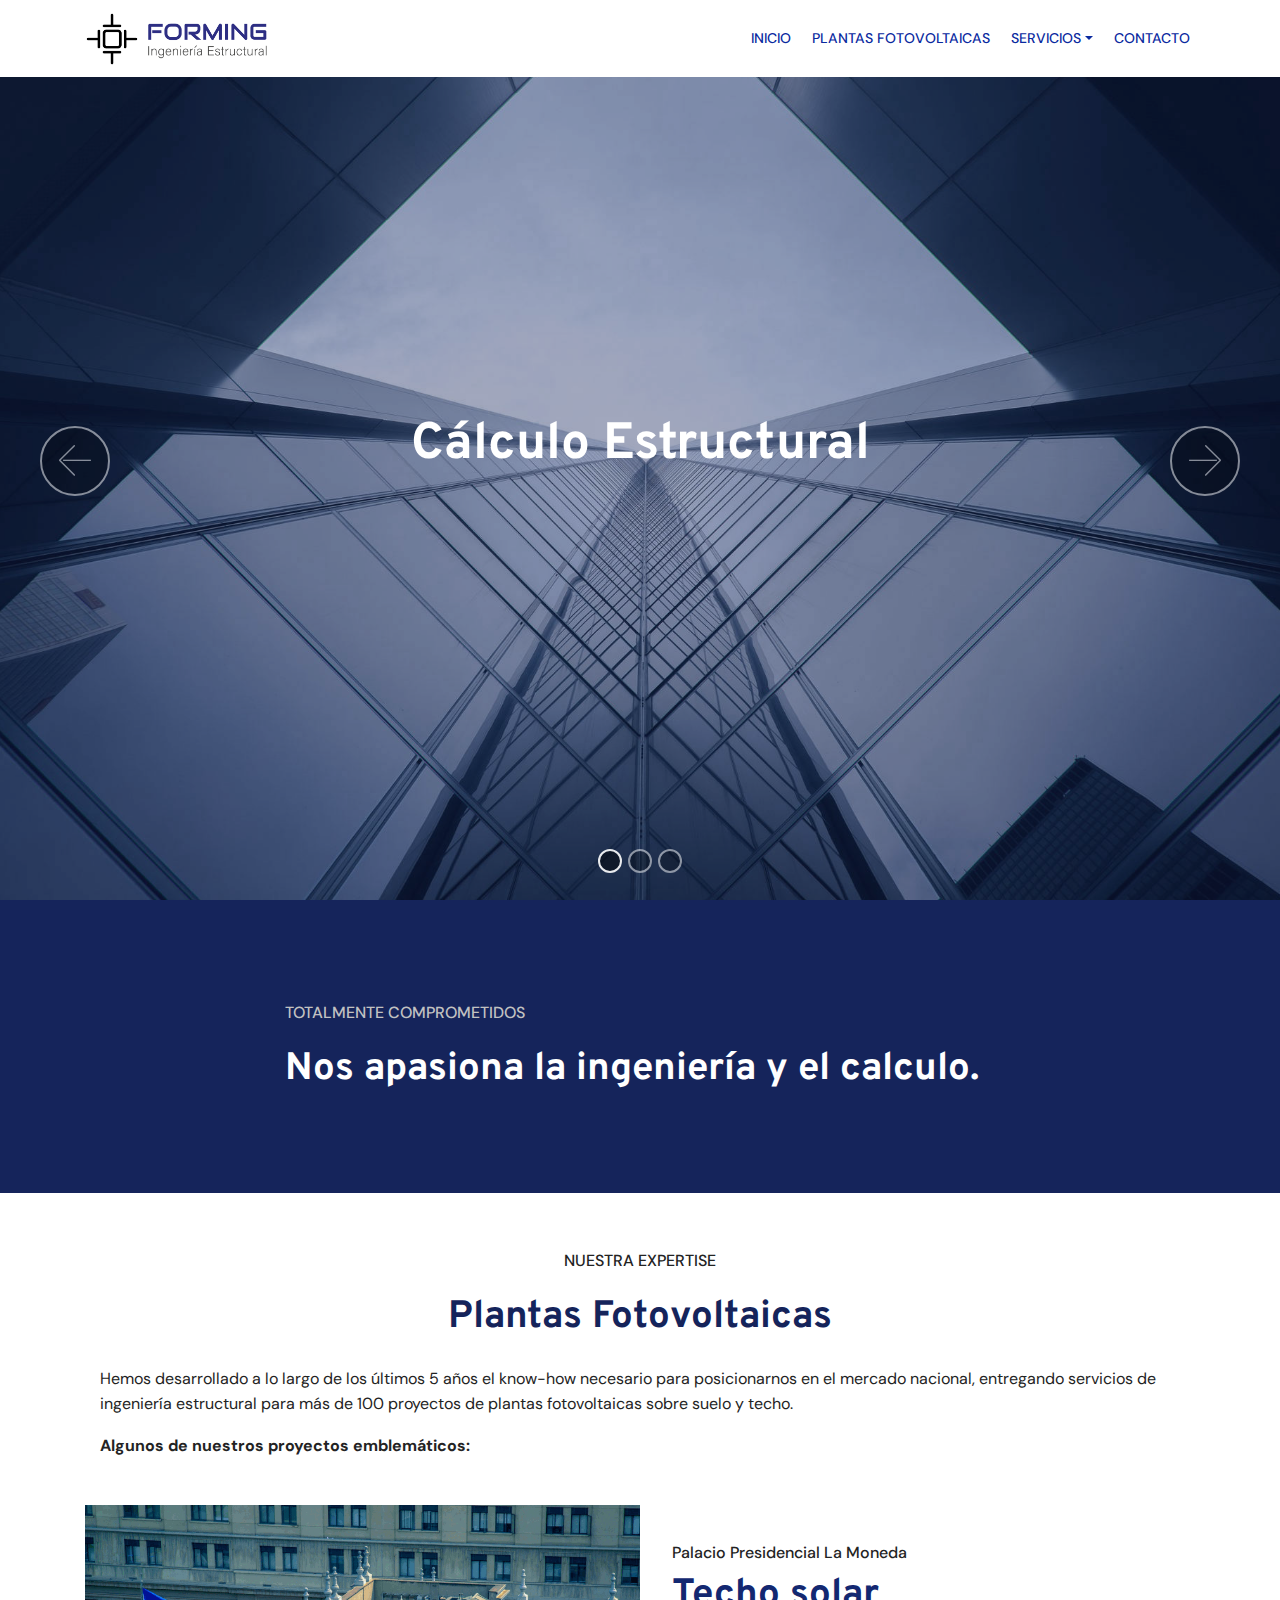
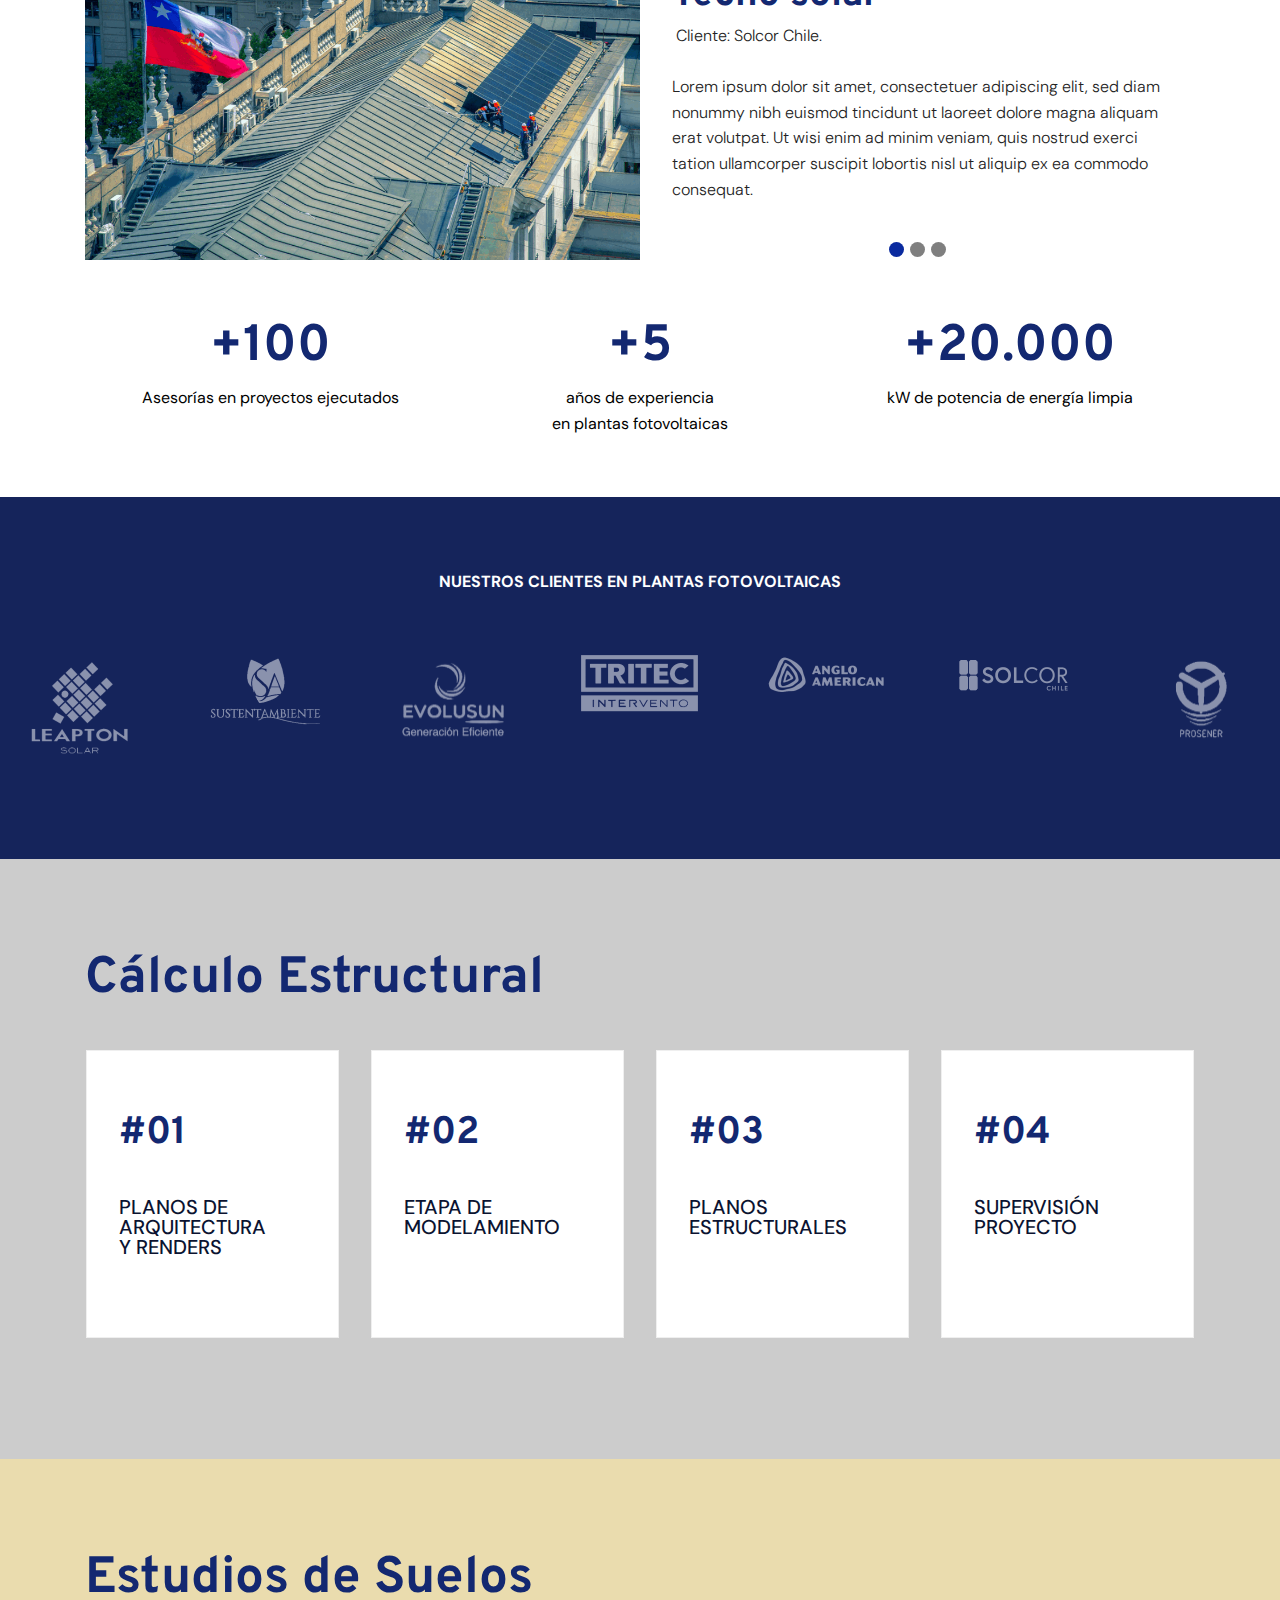
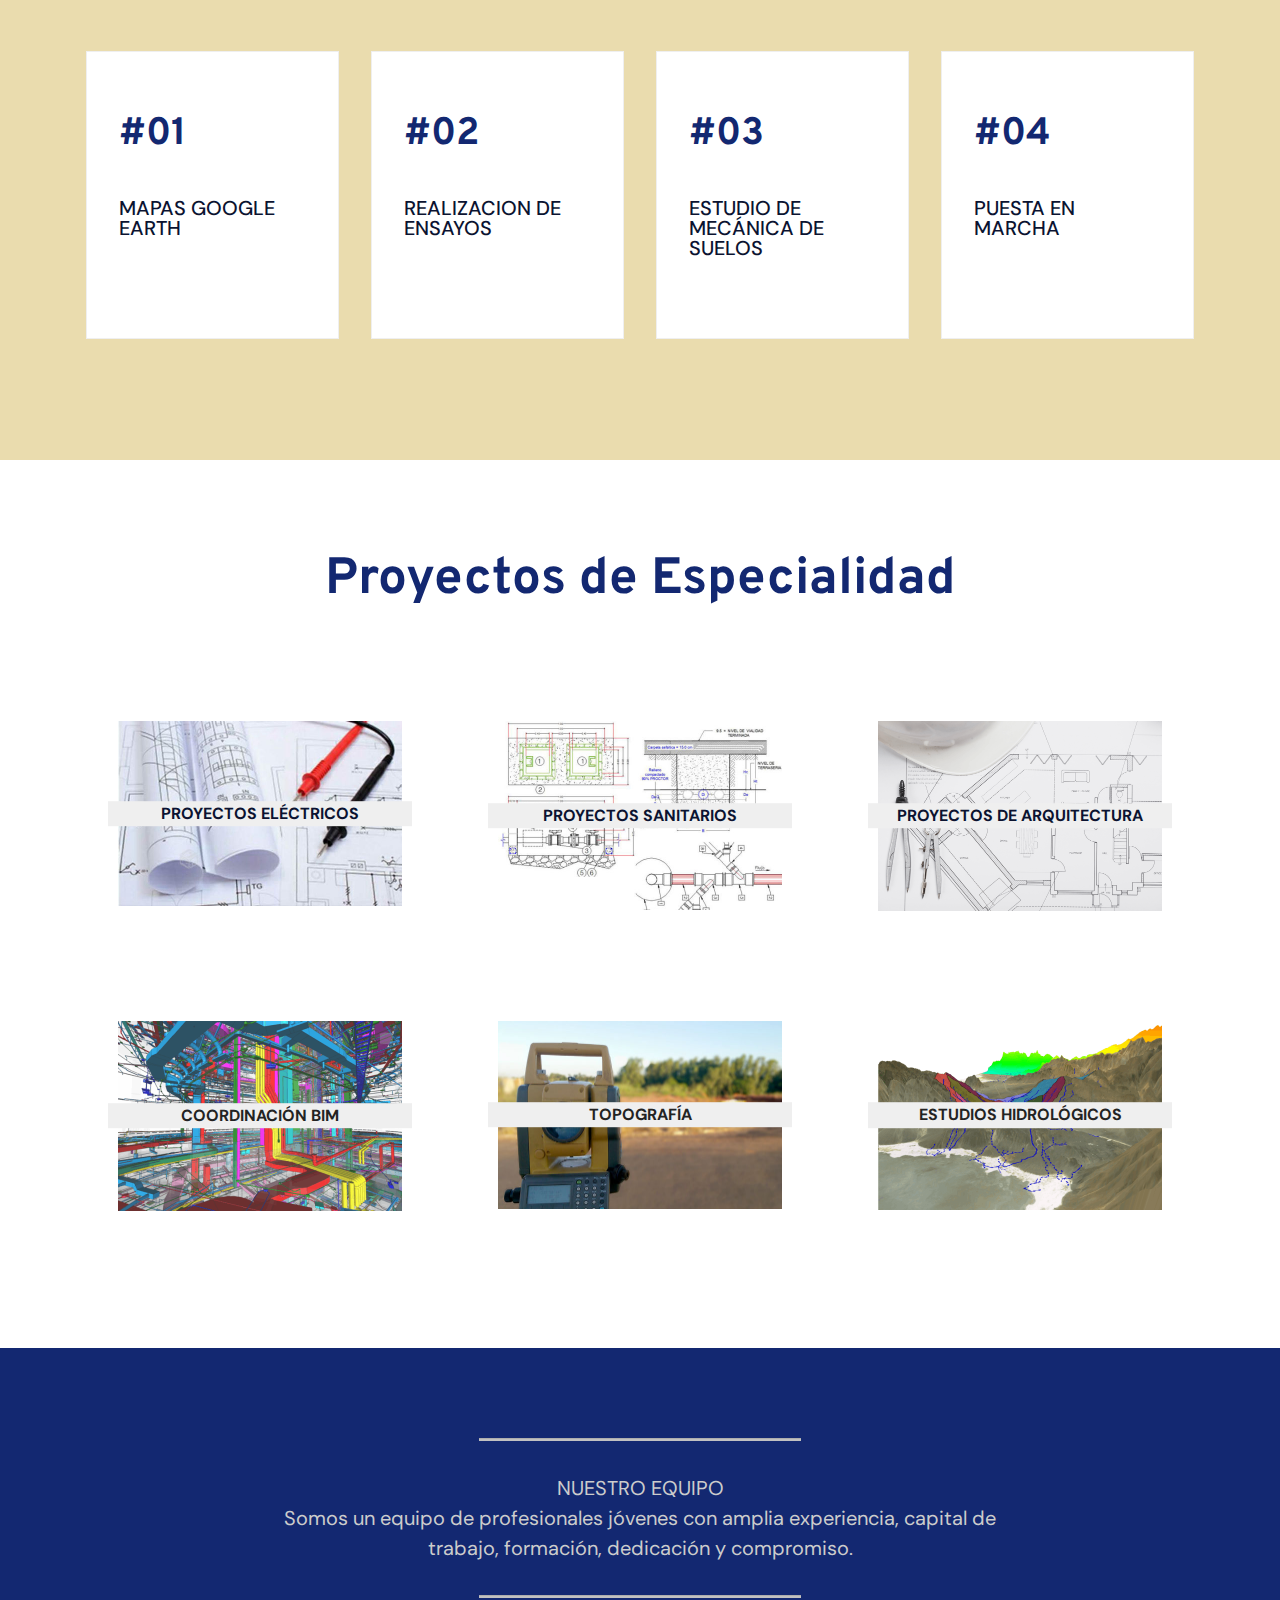
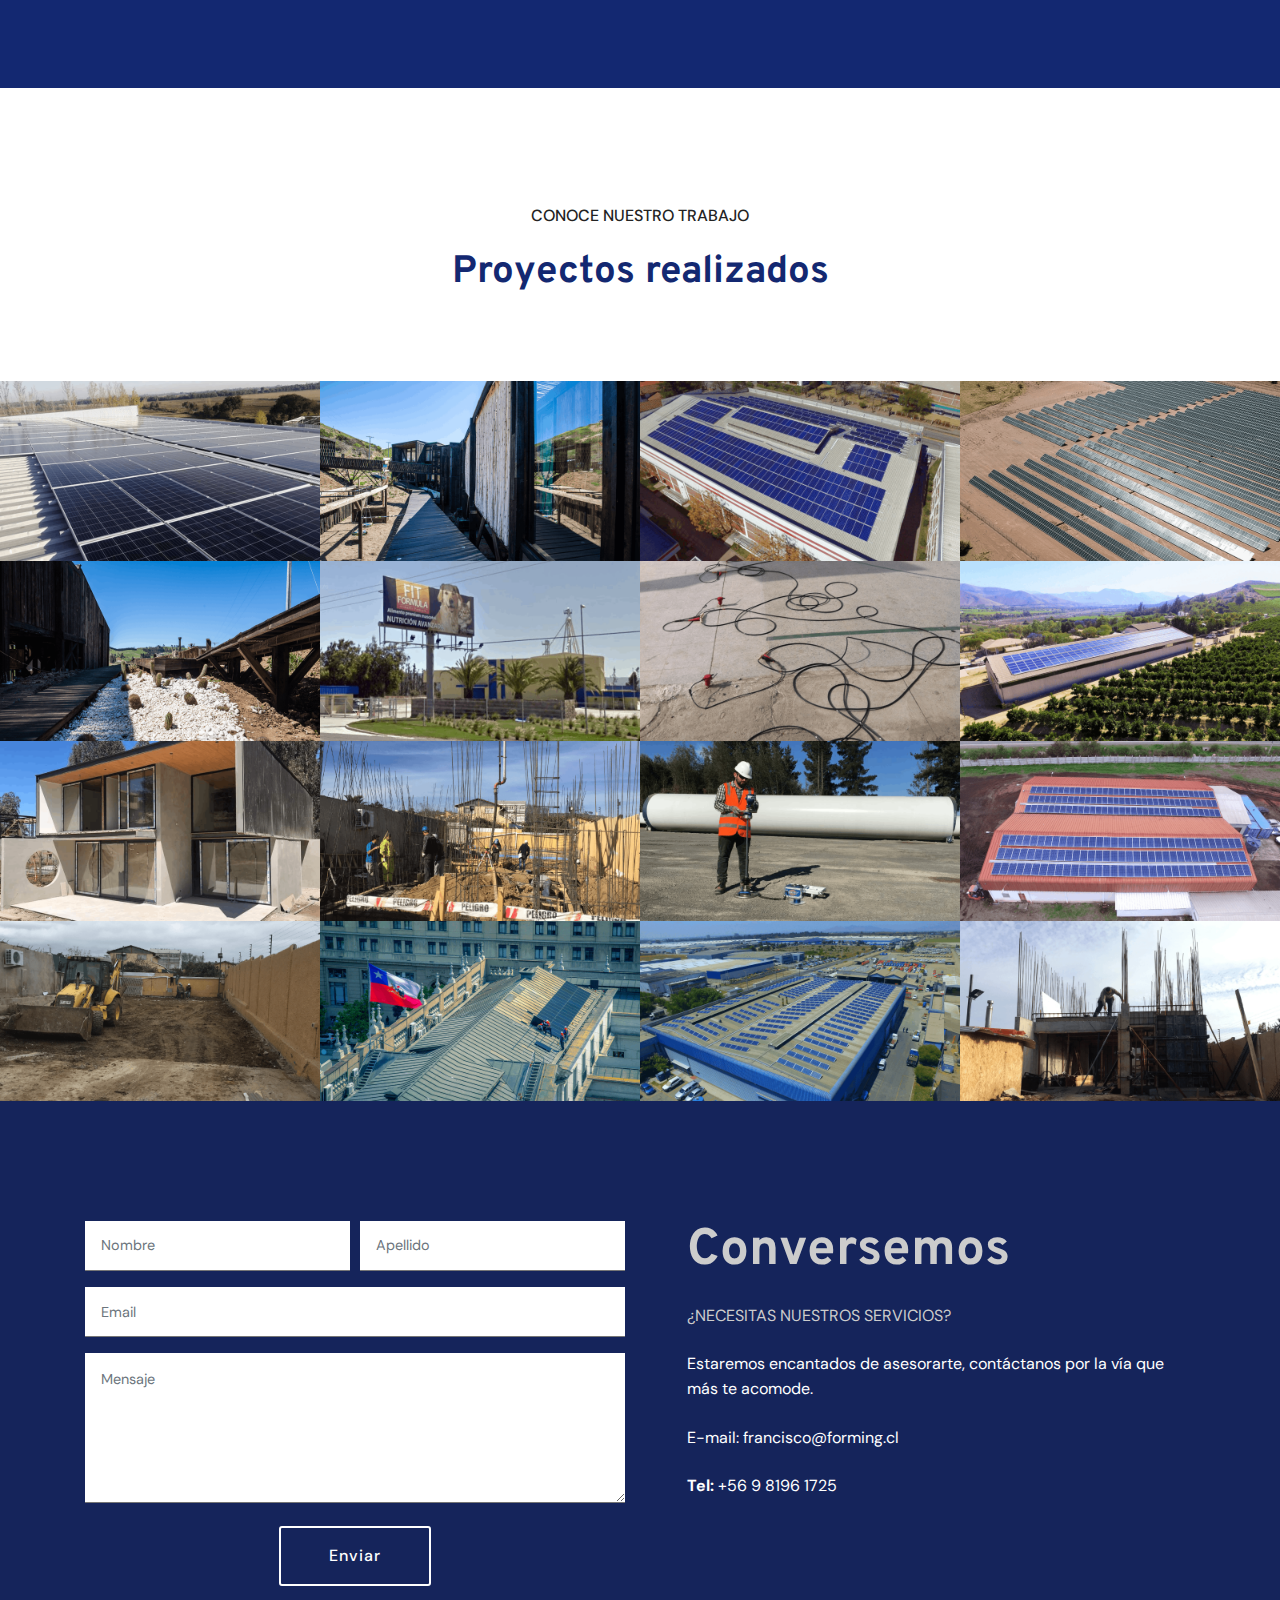
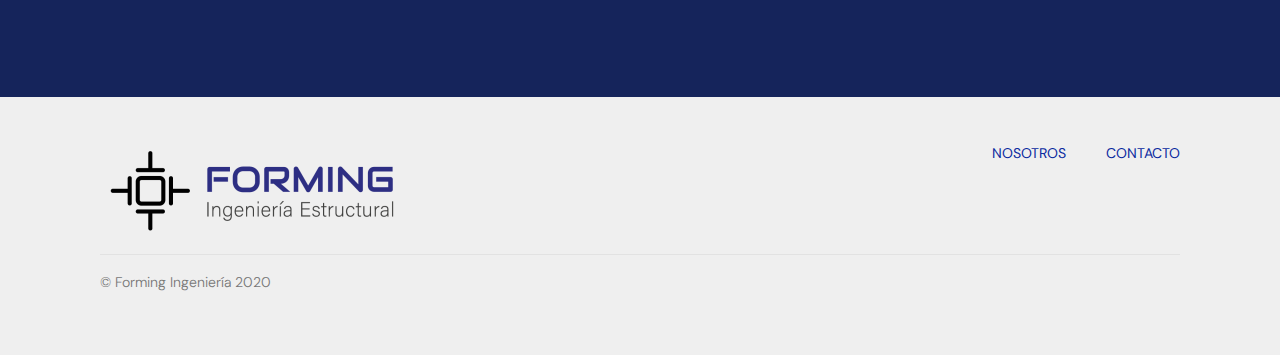
==== index.html @ 2953ab59 "create github pages" ====
<!DOCTYPE html>
<html  >
<head>
  
  <meta charset="UTF-8">
  <meta http-equiv="X-UA-Compatible" content="IE=edge">
  
  <meta name="viewport" content="width=device-width, initial-scale=1, minimum-scale=1">
  <link rel="shortcut icon" href="assets/images/iso-logo-forming-color-128x128.png" type="image/x-icon">
  <meta name="description" content="Forming Ingeniería Estructural">
  
  
  <title>Forming Ingenieria Estructural</title>
  <link rel="stylesheet" href="assets/web/assets/mobirise-icons/mobirise-icons.css">
  <link rel="stylesheet" href="assets/bootstrap/css/bootstrap.min.css">
  <link rel="stylesheet" href="assets/bootstrap/css/bootstrap-grid.min.css">
  <link rel="stylesheet" href="assets/bootstrap/css/bootstrap-reboot.min.css">
  <link rel="stylesheet" href="assets/socicon/css/styles.css">
  <link rel="stylesheet" href="assets/dropdown/css/style.css">
  <link rel="stylesheet" href="assets/tether/tether.min.css">
  <link rel="stylesheet" href="assets/datepicker/jquery.datetimepicker.min.css">
  <link rel="stylesheet" href="assets/formstyler/jquery.formstyler.css">
  <link rel="stylesheet" href="assets/formstyler/jquery.formstyler.theme.css">
  <link rel="stylesheet" href="assets/theme/css/style.css">
  <link rel="stylesheet" href="assets/gallery/style.css">
  <link rel="stylesheet" href="assets/recaptcha.css">
  <link rel="preload" as="style" href="assets/mobirise/css/mbr-additional.css"><link rel="stylesheet" href="assets/mobirise/css/mbr-additional.css" type="text/css">
  
  
  
</head>
<body>
  <section class="menu cid-s2SlXxHgsw" once="menu" id="menu2-6">

    

    <nav class="navbar navbar-expand beta-menu navbar-dropdown align-items-center navbar-fixed-top navbar-toggleable-sm">
        <button class="navbar-toggler navbar-toggler-right" type="button" data-toggle="collapse" data-target="#navbarSupportedContent" aria-controls="navbarSupportedContent" aria-expanded="false" aria-label="Toggle navigation">
            <div class="hamburger">
                <span></span>
                <span></span>
                <span></span>
                <span></span>
            </div>
        </button>
        <div class="menu-logo">
            <div class="navbar-brand">
                <span class="navbar-logo">
                    <a href="index.html">
                        <img src="assets/images/logo-forming-color-apaisado-390x121.png" alt="" title="" style="height: 3.8rem;">
                    </a>
                </span>
                
            </div>
        </div>
        <div class="collapse navbar-collapse" id="navbarSupportedContent">
            <ul class="navbar-nav nav-dropdown nav-right" data-app-modern-menu="true"><li class="nav-item">
                    <a class="nav-link link text-primary display-4" href="index.html">
                        INICIO</a>
                </li>
                <li class="nav-item">
                    <a class="nav-link link text-primary display-4" href="plantas-fotovoltaicas.html">
                        PLANTAS FOTOVOLTAICAS</a>
                </li><li class="nav-item dropdown"><a class="nav-link link dropdown-toggle text-primary display-4" href="#" data-toggle="dropdown-submenu" aria-expanded="false">SERVICIOS</a><div class="dropdown-menu"><a class="dropdown-item text-primary display-4" href="calculo-estructural.html">Cálculo Estructural</a><a class="dropdown-item text-primary display-4" href="estudio-de-suelos.html" aria-expanded="false">Estudios de Suelos</a><a class="dropdown-item text-primary display-4" href="proyectos-especialidades.html" aria-expanded="false">Proyectos de Especialidades</a></div></li><li class="nav-item"><a class="nav-link link text-primary display-4" href="contacto.html">CONTACTO</a></li></ul>
            
        </div>
    </nav>
</section>

<section class="carousel slide cid-s2SkK0EKCH" data-interval="false" id="slider1-0">

    

    <div class="full-screen"><div class="mbr-slider slide carousel" data-keyboard="false" data-ride="false" data-interval="false" data-pause="false"><ol class="carousel-indicators"><li data-app-prevent-settings="" data-target="#slider1-0" class=" active" data-slide-to="0"></li><li data-app-prevent-settings="" data-target="#slider1-0" data-slide-to="1"></li><li data-app-prevent-settings="" data-target="#slider1-0" data-slide-to="2"></li></ol><div class="carousel-inner" role="listbox"><div class="carousel-item slider-fullscreen-image active" data-bg-video-slide="false" style="background-image: url(assets/images/-1920x1280.jpg);"><div class="container container-slide"><div class="image_wrapper"><div class="mbr-overlay" style="opacity: 0.4; background-color: rgb(21, 36, 91);"></div><img src="assets/images/-1920x1280.jpg" alt="" title=""><div class="carousel-caption justify-content-center"><div class="col-10 align-center"><h2 class="mbr-fonts-style display-1"><strong>Cálculo Estructural</strong></h2></div></div></div></div></div><div class="carousel-item slider-fullscreen-image" data-bg-video-slide="false" style="background-image: url(assets/images/192434-oxnym0-920-copia-1444x964.png);"><div class="container container-slide"><div class="image_wrapper"><div class="mbr-overlay" style="opacity: 0.8; background-color: rgb(177, 163, 116);"></div><img src="assets/images/192434-oxnym0-920-copia-1444x964.png" alt="" title=""><div class="carousel-caption justify-content-center"><div class="col-10 align-left"><h2 class="mbr-fonts-style display-1"><strong>Proyectos de Especialidad</strong></h2></div></div></div></div></div><div class="carousel-item slider-fullscreen-image" data-bg-video-slide="false" style="background-image: url(assets/images/39-1500x1000.png);"><div class="container container-slide"><div class="image_wrapper"><div class="mbr-overlay" style="opacity: 0.7; background-color: rgb(79, 73, 67);"></div><img src="assets/images/39-1500x1000.png" alt="" title=""><div class="carousel-caption justify-content-center"><div class="col-10 align-right"><h2 class="mbr-fonts-style display-1"><strong>Estudios de Suelos</strong></h2></div></div></div></div></div></div><a data-app-prevent-settings="" class="carousel-control carousel-control-prev" role="button" data-slide="prev" href="#slider1-0"><span aria-hidden="true" class="mbri-left mbr-iconfont"></span><span class="sr-only">Previous</span></a><a data-app-prevent-settings="" class="carousel-control carousel-control-next" role="button" data-slide="next" href="#slider1-0"><span aria-hidden="true" class="mbri-right mbr-iconfont"></span><span class="sr-only">Next</span></a></div></div>

</section>

<section class="mbr-section content4 cid-s3acTzV9cD" id="content4-m">

    

    <div class="container">
        <div class="media-container-row">
            <div class="title col-12 col-md-8">
                <h2 class="align-center pb-3 mbr-fonts-style display-7">
                    TOTALMENTE COMPROMETIDOS</h2>
                <h3 class="mbr-section-subtitle align-center mbr-light mbr-fonts-style display-2"><strong>Nos apasiona la ingeniería y el calculo.</strong></h3>
                
            </div>
        </div>
    </div>
</section>

<section class="mbr-section content4 cid-s3aKjj7UJ4" id="content4-11">

    

    <div class="container">
        <div class="media-container-row">
            <div class="title col-12 col-md-8">
                <h2 class="align-center pb-3 mbr-fonts-style display-7">NUESTRA EXPERTISE</h2>
                <h3 class="mbr-section-subtitle align-center mbr-light mbr-fonts-style display-2"><strong>Plantas Fotovoltaicas</strong></h3>
                
            </div>
        </div>
    </div>
</section>

<section class="mbr-section article content1 cid-s3aKFeRWeP" id="content1-12">
    
     

    <div class="container">
        <div class="media-container-row">
            <div class="mbr-text col-12 mbr-fonts-style display-7 col-md-12"><p>Hemos desarrollado a lo largo de los últimos 5 años el know-how necesario para posicionarnos en el mercado nacional, entregando servicios de ingeniería estructural para más de 100 proyectos de plantas fotovoltaicas sobre suelo y techo.</p><p><strong>Algunos de nuestros proyectos emblemáticos:</strong></p></div>
        </div>
    </div>
</section>

<section class="carousel slide testimonials-slider extSlider cid-s2SpThudxT" data-interval="false" id="extSlider3-c">

   

    

    <div class="container text-center">

        <div class="carousel slide" role="listbox" data-pause="true" data-keyboard="false" data-ride="carousel" data-interval="5000">
            <div class="carousel-inner">
                
                
                
            <div class="carousel-item">
                    <div class="media-container-row">
                        <div class="col-lg-6 image-element align-self-stretch">
                            <div class="img-wrap">
                                <img src="assets/images/lamoneda-3-1110x624.png" alt="" title="">
                            </div>
                        </div>
                        <div class="col-lg-6 text-element">
                            <div class="text-content">
                                <h2 class="mbr-subtitle mbr-primary pt-2 mbr-fonts-style align-center display-7">Palacio Presidencial La Moneda</h2>
                                <h2 class="mbr-title pt-2 mbr-fonts-style align-center display-2"><strong>
                                    Techo solar</strong><br></h2>
                                
                                <div class="mbr-section-text">
                                    <p class="mbr-text mbr-light mbr-fonts-style align-center display-7">&nbsp;Cliente: Solcor Chile.<br><br>Lorem ipsum dolor sit amet, consectetuer adipiscing elit, sed diam nonummy nibh euismod tincidunt ut laoreet dolore magna aliquam erat volutpat. Ut wisi enim ad minim veniam, quis nostrud exerci tation ullamcorper suscipit lobortis nisl ut aliquip ex ea commodo consequat.<br><br></p>
                                </div>
                                
                            </div>
                        </div>
                    </div>
                </div><div class="carousel-item">
                    <div class="media-container-row">
                        <div class="col-lg-6 image-element align-self-stretch">
                            <div class="img-wrap">
                                <img src="assets/images/el-roble-solar-web-1-1110x624.png" alt="" title="">
                            </div>
                        </div>
                        <div class="col-lg-6 text-element">
                            <div class="text-content">
                                <h2 class="mbr-subtitle mbr-primary pt-2 mbr-fonts-style align-center display-7">El roble solar de Maipú</h2>
                                <h2 class="mbr-title pt-2 mbr-fonts-style align-center display-2"><strong>Planta fotovoltaica (PFV) sobre suelo</strong></h2>
                                
                                <div class="mbr-section-text">
                                    <p class="mbr-text mbr-light mbr-fonts-style align-center display-7">&nbsp;Cliente: Solcor Chile.<br><br>Lorem ipsum dolor sit amet, consectetuer adipiscing elit, sed diam nonummy nibh euismod tincidunt ut laoreet dolore magna aliquam erat volutpat. Ut wisi enim ad minim veniam, quis nostrud exerci tation ullamcorper suscipit lobortis nisl ut aliquip ex ea commodo consequat.<br><br></p>
                                </div>
                                
                            </div>
                        </div>
                    </div>
                </div><div class="carousel-item">
                    <div class="media-container-row">
                        <div class="col-lg-6 image-element align-self-stretch">
                            <div class="img-wrap">
                                <img src="assets/images/frutos-del-maipo-web-774x514.jpg" alt="" title="">
                            </div>
                        </div>
                        <div class="col-lg-6 text-element">
                            <div class="text-content">
                                <h2 class="mbr-subtitle mbr-primary pt-2 mbr-fonts-style align-center display-7">Planta solar Watts Osorno</h2>
                                <h2 class="mbr-title pt-2 mbr-fonts-style align-center display-2"><strong>
                                    Techo solar</strong><br></h2>
                                
                                <div class="mbr-section-text">
                                    <p class="mbr-text mbr-light mbr-fonts-style align-center display-7">Cliente: Tritec Intervento.<br><br>TRITEC-Intervento confió en nosotros para el cálculo estructural para su cliente&nbsp;SOLARITY SpA, en el primer proyecto solar fotovoltaico de el holding de Watts S.A en las dependencias de su Marca Frutos del Maipo ubicada en la comuna de Linares, Región del Maule.<br>La planta solar fotovoltaica fue construida sobre cubierta y tiene una potencia total instalada de 504 kWp, generación suficiente para iluminar a 311 casas y evitar la emision de 292 Toneladas de CO2 al año, el equivalente a plantar 7.495 Arboles , sumándose de esta manera a las empresas con cultura ambiental.<br><br></p>
                                </div>
                                
                            </div>
                        </div>
                    </div>
                </div></div>

            <div class="carousel-indicators">
                <li data-slide-to="0" class="active"></li>
                <li data-slide-to="1"></li>
                <li data-slide-to="2"></li>
                
                
                
                
                
                
                
            </div>
            <div class="carousel-controls">
                <a class="carousel-control-prev" role="button" data-slide="prev">
                  <span aria-hidden="true" class="mbri-arrow-prev mbr-iconfont"></span>
                  <span class="sr-only">Previous</span>
                </a>
                <a class="carousel-control-next" role="button" data-slide="next">
                  <span aria-hidden="true" class="mbri-arrow-next mbr-iconfont"></span>
                  <span class="sr-only">Next</span>
                </a>
            </div>
        </div>
    </div>
</section>

<section class="extFeatures counters cid-s3a6E3DaAp" id="extCounters3-e">

    

    
    <div class="container">

        
        

        


        <div class="media-container-row">

            <div class="card p-3 col-12 col-md-6 col-lg-4">
                
                <div class="card-box">
                    <h4 class="count card-title mbr-fonts-style pt-3 mbr-white mbr-bold align-center display-1">+100</h4>
                    
                    <p class="mbr-text mbr-fonts-style mbr-white mbr-normal align-center display-7">Asesorías en proyectos ejecutados</p>
                </div>
            </div>

            <div class="card p-3 col-12 col-md-6 col-lg-4">
                
                <div class="card-box">
                    <h4 class="count card-title mbr-fonts-style pt-3 mbr-white mbr-bold align-center display-1">+5</h4>
                    
                    <p class="mbr-text mbr-fonts-style mbr-white mbr-normal align-center display-7">años de experiencia <br>en plantas fotovoltaicas</p>
                </div>
            </div>

            <div class="card p-3 col-12 col-md-6 col-lg-4">
                
                <div class="card-box">
                    <h4 class="count card-title mbr-fonts-style pt-3 mbr-white mbr-bold align-center display-1">+20.000</h4>
                    
                    <p class="mbr-text mbr-fonts-style mbr-white mbr-normal align-center display-7">
                        kW de potencia de energía limpia</p>
                </div>
            </div>

            
        </div>
    </div>
</section>

<section class="extClients cid-s2Sli9mP4d" id="extClients2-3">
    <!-- Block parameters controls (Blue "Gear" panel) -->
    
    <!-- End block parameters -->
    <div class="container-fluid">
        <div class="row justify-content-space-between">
            <div class="col-md-12">
                <h1 class="mbr-section-title mbr-regular pb-3 align-center mbr-fonts-style display-7"><strong>NUESTROS CLIENTES EN PLANTAS FOTOVOLTAICAS</strong><br><strong><br></strong></h1>
            </div>
            <div class="col-lg-1 col-md-3 card">
                <img src="assets/images/logos-clientes-blanco-0000-leapton-250x232.png" alt="" title="">
            </div>
            <div class="col-lg-1 col-md-3 card">
                <img src="assets/images/logos-clientes-gris-0001-sustentambiente-250x160.png" alt="" title="">
            </div>
            <div class="col-lg-1 col-md-3 card">
                <img src="assets/images/logos-clientes-gris-0002-evolusun-250x199.png" alt="" title="">
            </div>
            <div class="col-lg-1 col-md-3 card">
                <img src="assets/images/logos-clientes-gris-0006-tritec-250x130.png" alt="" title="">
            </div>
            <div class="col-lg-1 col-md-3 card">
                <img src="assets/images/logos-clientes-gris-0004-angloamerican-250x96.png" alt="" title="">
            </div>
            <div class="col-lg-1 col-md-3 card">
                <img src="assets/images/logos-clientes-gris-0005-solcor-chile-250x100.png" alt="" title="">
            </div>
            <div class="col-lg-1 col-md-3 card">
                <img src="assets/images/logos-clientes-gris-0003-prosener-2-250x201.png" alt="" title="">
            </div>
            
        </div>
    </div>
</section>

<section class="extFeatures cid-s2SxyiraL2" id="extFeatures4-d">
    
         

    
    <div class="container">
        
         <h1 class="mbr-section-title pb-3 mbr-fonts-style display-1"><strong>Cálculo Estructural</strong></h1>
        
        
        <div class="row">
            <div class="card p-3 col-12 col-md-6 col-lg-3">
                <div class="card-wrapper media-container-row media-container-row">
                    <div class="card-box">
                        <h2 class="number pb-3 mbr-fonts-style display-2"><strong>#01</strong></h2>
                        <h4 class="card-title pb-3 mbr-fonts-style display-5"><br>PLANOS DE ARQUITECTURA <br>Y RENDERS</h4>
                        
                           
                    </div>
                </div>
            </div>

            <div class="card p-3 col-12 col-md-6 col-12 col-md-6 col-lg-3">
                <div class="card-wrapper media-container-row media-container-row">
                    <div class="card-box">
                        <h2 class="number pb-3 mbr-fonts-style display-2"><strong>#02</strong></h2>
                        <h4 class="card-title pb-3 mbr-fonts-style display-5"><br>ETAPA DE MODELAMIENTO<br><br></h4>
                        
                          
                    </div>
                </div>
            </div>

            <div class="card p-3 col-12 col-md-6 col-lg-3">
                 <div class="card-wrapper media-container-row media-container-row">
                    <div class="card-box">
                        <h2 class="number pb-3 mbr-fonts-style display-2"><strong>#03</strong></h2>
                        <h4 class="card-title pb-3 mbr-fonts-style display-5"><br>PLANOS ESTRUCTURALES<br><br></h4>
                        
                           
                    </div>
                </div>
            </div>

            <div class="card p-3 col-12 col-md-6 col-lg-3">
                  <div class="card-wrapper media-container-row media-container-row">
                    <div class="card-box">
                        <h2 class="number pb-3 mbr-fonts-style display-2"><strong>#04</strong></h2>
                        <h4 class="card-title pb-3 mbr-fonts-style display-5"><br>SUPERVISIÓN PROYECTO<br><br></h4>
                        
                         
                    </div>
                </div>
            </div>
        </div>
    </div>
</section>

<section class="extFeatures cid-s3akF5XSmr" id="extFeatures4-n">
    
         

    
    <div class="container">
        
         <h1 class="mbr-section-title pb-3 mbr-fonts-style display-1"><strong>Estudios de Suelos</strong></h1>
        
        
        <div class="row">
            <div class="card p-3 col-12 col-md-6 col-lg-3">
                <div class="card-wrapper media-container-row media-container-row">
                    <div class="card-box">
                        <h2 class="number pb-3 mbr-fonts-style display-2"><strong>#01</strong></h2>
                        <h4 class="card-title pb-3 mbr-fonts-style display-5"><br>MAPAS GOOGLE EARTH<br><br></h4>
                        
                           
                    </div>
                </div>
            </div>

            <div class="card p-3 col-12 col-md-6 col-12 col-md-6 col-lg-3">
                <div class="card-wrapper media-container-row media-container-row">
                    <div class="card-box">
                        <h2 class="number pb-3 mbr-fonts-style display-2"><strong>#02</strong></h2>
                        <h4 class="card-title pb-3 mbr-fonts-style display-5"><br>REALIZACION DE ENSAYOS<br><br></h4>
                        
                          
                    </div>
                </div>
            </div>

            <div class="card p-3 col-12 col-md-6 col-lg-3">
                 <div class="card-wrapper media-container-row media-container-row">
                    <div class="card-box">
                        <h2 class="number pb-3 mbr-fonts-style display-2"><strong>#03</strong></h2>
                        <h4 class="card-title pb-3 mbr-fonts-style display-5"><br>ESTUDIO DE MECÁNICA DE SUELOS</h4>
                        
                           
                    </div>
                </div>
            </div>

            <div class="card p-3 col-12 col-md-6 col-lg-3">
                  <div class="card-wrapper media-container-row media-container-row">
                    <div class="card-box">
                        <h2 class="number pb-3 mbr-fonts-style display-2"><strong>#04</strong></h2>
                        <h4 class="card-title pb-3 mbr-fonts-style display-5"><br>PUESTA EN MARCHA<br><br></h4>
                        
                         
                    </div>
                </div>
            </div>
        </div>
    </div>
</section>

<section class="extFeatures cid-s3ao1g5gEv" id="extFeatures60-p">

    

    
    <div class="container">
        <h2 class="mbr-fonts-style mbr-section-title align-center display-1"><strong>
            Proyectos de Especialidad</strong><br><strong><br></strong></h2>
        
        <div class="row justify-content-center food-content mt-5">
            <div class="col-sm-12 col-lg-4 content-section">
                <div class="image-wrap text-center">
                    <a href="page4.html"><img src="assets/images/electricos-568x370.jpg" alt="" title=""></a>
                    <div class="content-block">
                        <h4 class="mbr-fonts-style mbr-text align-center display-7"><strong>
                            PROYECTOS ELÉCTRICOS</strong></h4>
                    </div>
                </div>
            </div>
            <div class="col-sm-12 col-lg-4 content-section">
                <div class="image-wrap text-center">
                    <a href="page4.html"><img src="assets/images/sanitarios-568x378.jpg" alt="" title=""></a>
                    <div class="content-block">
                        <h4 class="mbr-fonts-style mbr-text align-center display-7"><strong>PROYECTOS SANITARIOS</strong></h4>
                    </div>
                </div>
            </div>
            <div class="col-sm-12 col-lg-4 content-section">
                <div class="image-wrap text-center">
                    <a href="page4.html"><img src="assets/images/192434-oxnym0-920-copia-568x379.png" alt="" title=""></a>
                    <div class="content-block">
                        <h4 class="mbr-fonts-style mbr-text align-center display-7"><strong>PROYECTOS DE ARQUITECTURA</strong></h4>
                    </div>
                </div>
            </div>
        </div>
    </div>
</section>

<section class="extFeatures cid-s3aoUqeoC3" id="extFeatures60-q">

    

    
    <div class="container">
        
        
        <div class="row justify-content-center food-content mt-5">
            <div class="col-sm-12 col-lg-4 content-section">
                <div class="image-wrap text-center">
                    <a href="page4.html"><img src="assets/images/bim-568x380.png" alt="" title=""></a>
                    <div class="content-block">
                        <h4 class="mbr-fonts-style mbr-text align-center display-7"><strong>
                            COORDINACIÓN BIM</strong></h4>
                    </div>
                </div>
            </div>
            <div class="col-sm-12 col-lg-4 content-section">
                <div class="image-wrap text-center">
                    <a href="page4.html"><img src="assets/images/topography-813844-1920-568x377.jpg" alt="" title=""></a>
                    <div class="content-block">
                        <h4 class="mbr-fonts-style mbr-text align-center display-7"><strong>TOPOGRAFÍA</strong></h4>
                    </div>
                </div>
            </div>
            <div class="col-sm-12 col-lg-4 content-section">
                <div class="image-wrap text-center">
                    <a href="page4.html"><img src="assets/images/hidrogenial-568x378.png" alt="" title=""></a>
                    <div class="content-block">
                        <h4 class="mbr-fonts-style mbr-text align-center display-7"><strong>ESTUDIOS HIDROLÓGICOS</strong></h4>
                    </div>
                </div>
            </div>
        </div>
    </div>
</section>

<section class="mbr-section article content10 cid-s3ape6x7IN" id="content10-r">
    
     

    <div class="container">
        <div class="inner-container" style="width: 66%;">
            <hr class="line" style="width: 44%;">
            <div class="section-text align-center mbr-white mbr-fonts-style display-5">NUESTRO EQUIPO<div>Somos un equipo de profesionales jóvenes con amplia experiencia, capital de trabajo, formación, dedicación y compromiso.</div></div>
            <hr class="line" style="width: 44%;">
        </div>
    </div>
</section>

<section class="mbr-section content4 cid-s3DMVagnzy" id="content4-2x">

    

    <div class="container">
        <div class="media-container-row">
            <div class="title col-12 col-md-8">
                <h2 class="align-center pb-3 mbr-fonts-style display-7">
                    CONOCE NUESTRO TRABAJO</h2>
                <h3 class="mbr-section-subtitle align-center mbr-light mbr-fonts-style display-2"><strong>
                    Proyectos realizados</strong></h3>
                
            </div>
        </div>
    </div>
</section>

<section class="mbr-gallery mbr-slider-carousel cid-s3DMMgx81R" id="gallery3-2w">

    

    <div>
        <div><!-- Filter --><!-- Gallery --><div class="mbr-gallery-row"><div class="mbr-gallery-layout-default"><div><div><div class="mbr-gallery-item mbr-gallery-item--p0" data-video-url="false" data-tags="Increíble"><div href="#lb-gallery3-2w" data-slide-to="0" data-toggle="modal"><img src="assets/images/foto-web-galeria-0000-capa-16-1200x675-800x450.png" alt="" title=""><span class="icon-focus"></span></div></div><div class="mbr-gallery-item mbr-gallery-item--p0" data-video-url="false" data-tags="Responsive"><div href="#lb-gallery3-2w" data-slide-to="1" data-toggle="modal"><img src="assets/images/foto-web-galeria-0010-capa-6-1200x675-800x450.png" alt="" title=""><span class="icon-focus"></span></div></div><div class="mbr-gallery-item mbr-gallery-item--p0" data-video-url="false" data-tags="Creativa"><div href="#lb-gallery3-2w" data-slide-to="2" data-toggle="modal"><img src="assets/images/foto-web-galeria-0006-capa-10-1200x675-800x450.png" alt="" title=""><span class="icon-focus"></span></div></div><div class="mbr-gallery-item mbr-gallery-item--p0" data-video-url="false" data-tags="Animada"><div href="#lb-gallery3-2w" data-slide-to="3" data-toggle="modal"><img src="assets/images/el-roble-solar-web-1200x675-800x450.png" alt="" title=""><span class="icon-focus"></span></div></div><div class="mbr-gallery-item mbr-gallery-item--p0" data-video-url="false" data-tags="Increíble"><div href="#lb-gallery3-2w" data-slide-to="4" data-toggle="modal"><img src="assets/images/foto-web-galeria-0009-capa-7-1200x675-800x450.png" alt="" title=""><span class="icon-focus"></span></div></div><div class="mbr-gallery-item mbr-gallery-item--p0" data-video-url="false" data-tags="Increíble"><div href="#lb-gallery3-2w" data-slide-to="5" data-toggle="modal"><img src="assets/images/foto-web-galeria-0005-capa-11-1200x675-800x450.png" alt="" title=""><span class="icon-focus"></span></div></div><div class="mbr-gallery-item mbr-gallery-item--p0" data-video-url="false" data-tags="Responsive"><div href="#lb-gallery3-2w" data-slide-to="6" data-toggle="modal"><img src="assets/images/foto-web-galeria-0001-capa-15-1200x675-800x450.png" alt="" title=""><span class="icon-focus"></span></div></div><div class="mbr-gallery-item mbr-gallery-item--p0" data-video-url="false" data-tags="Animada"><div href="#lb-gallery3-2w" data-slide-to="7" data-toggle="modal"><img src="assets/images/foto-web-galeria-0015-capa-1-1200x675-800x450.png" alt="" title=""><span class="icon-focus"></span></div></div><div class="mbr-gallery-item mbr-gallery-item--p0" data-video-url="false" data-tags="Increíble"><div href="#lb-gallery3-2w" data-slide-to="8" data-toggle="modal"><img src="assets/images/foto-web-galeria-0000-capa-19-1200x675-800x450.png" alt="" title=""><span class="icon-focus"></span></div></div><div class="mbr-gallery-item mbr-gallery-item--p0" data-video-url="false" data-tags="Increíble"><div href="#lb-gallery3-2w" data-slide-to="9" data-toggle="modal"><img src="assets/images/foto-web-galeria-0007-capa-9-1200x675-800x450.png" alt="" title=""><span class="icon-focus"></span></div></div><div class="mbr-gallery-item mbr-gallery-item--p0" data-video-url="false" data-tags="Increíble"><div href="#lb-gallery3-2w" data-slide-to="10" data-toggle="modal"><img src="assets/images/foto-web-galeria-0000-capa-17-1200x675-800x450.png" alt="" title=""><span class="icon-focus"></span></div></div><div class="mbr-gallery-item mbr-gallery-item--p0" data-video-url="false" data-tags="Increíble"><div href="#lb-gallery3-2w" data-slide-to="11" data-toggle="modal"><img src="assets/images/foto-web-galeria-0008-capa-8-1200x675-800x450.png" alt="" title=""><span class="icon-focus"></span></div></div><div class="mbr-gallery-item mbr-gallery-item--p0" data-video-url="false" data-tags="Increíble"><div href="#lb-gallery3-2w" data-slide-to="12" data-toggle="modal"><img src="assets/images/foto-web-galeria-0003-capa-13-1200x675-800x450.png" alt="" title=""><span class="icon-focus"></span></div></div><div class="mbr-gallery-item mbr-gallery-item--p0" data-video-url="false" data-tags="Increíble"><div href="#lb-gallery3-2w" data-slide-to="13" data-toggle="modal"><img src="assets/images/foto-web-galeria-0016-fondo-1200x675-800x450.png" alt="" title=""><span class="icon-focus"></span></div></div><div class="mbr-gallery-item mbr-gallery-item--p0" data-video-url="false" data-tags="Increíble"><div href="#lb-gallery3-2w" data-slide-to="14" data-toggle="modal"><img src="assets/images/cotaco-17-web-1200x675-800x450.png" alt="" title=""><span class="icon-focus"></span></div></div><div class="mbr-gallery-item mbr-gallery-item--p0" data-video-url="false" data-tags="Increíble"><div href="#lb-gallery3-2w" data-slide-to="15" data-toggle="modal"><img src="assets/images/foto-web-galeria-0004-capa-12-1199x675-800x450.png" alt="" title=""><span class="icon-focus"></span></div></div></div></div><div class="clearfix"></div></div></div><!-- Lightbox --><div data-app-prevent-settings="" class="mbr-slider modal fade carousel slide" tabindex="-1" data-keyboard="true" data-interval="false" id="lb-gallery3-2w"><div class="modal-dialog"><div class="modal-content"><div class="modal-body"><div class="carousel-inner"><div class="carousel-item active"><img src="assets/images/foto-web-galeria-0000-capa-16-1200x675.png" alt="" title=""></div><div class="carousel-item"><img src="assets/images/foto-web-galeria-0010-capa-6-1200x675.png" alt="" title=""></div><div class="carousel-item"><img src="assets/images/foto-web-galeria-0006-capa-10-1200x675.png" alt="" title=""></div><div class="carousel-item"><img src="assets/images/el-roble-solar-web-1200x675.png" alt="" title=""></div><div class="carousel-item"><img src="assets/images/foto-web-galeria-0009-capa-7-1200x675.png" alt="" title=""></div><div class="carousel-item"><img src="assets/images/foto-web-galeria-0005-capa-11-1200x675.png" alt="" title=""></div><div class="carousel-item"><img src="assets/images/foto-web-galeria-0001-capa-15-1200x675.png" alt="" title=""></div><div class="carousel-item"><img src="assets/images/foto-web-galeria-0015-capa-1-1200x675.png" alt="" title=""></div><div class="carousel-item"><img src="assets/images/foto-web-galeria-0000-capa-19-1200x675.png" alt="" title=""></div><div class="carousel-item"><img src="assets/images/foto-web-galeria-0007-capa-9-1200x675.png" alt="" title=""></div><div class="carousel-item"><img src="assets/images/foto-web-galeria-0000-capa-17-1200x675.png" alt="" title=""></div><div class="carousel-item"><img src="assets/images/foto-web-galeria-0008-capa-8-1200x675.png" alt="" title=""></div><div class="carousel-item"><img src="assets/images/foto-web-galeria-0003-capa-13-1200x675.png" alt="" title=""></div><div class="carousel-item"><img src="assets/images/foto-web-galeria-0016-fondo-1200x675.png" alt="" title=""></div><div class="carousel-item"><img src="assets/images/cotaco-17-web-1200x675.png" alt="" title=""></div><div class="carousel-item"><img src="assets/images/foto-web-galeria-0004-capa-12-1199x675.png" alt="" title=""></div></div><a class="carousel-control carousel-control-prev" role="button" data-slide="prev" href="#lb-gallery3-2w"><span class="mbri-left mbr-iconfont" aria-hidden="true"></span><span class="sr-only">Previous</span></a><a class="carousel-control carousel-control-next" role="button" data-slide="next" href="#lb-gallery3-2w"><span class="mbri-right mbr-iconfont" aria-hidden="true"></span><span class="sr-only">Next</span></a><a class="close" href="#" role="button" data-dismiss="modal"><span class="sr-only">Close</span></a></div></div></div></div></div>
    </div>

</section>

<section class="form cid-s3aqYUdwmq" id="extForm24-s">
    
    
    <div class="container">
        <div class="row">
            <div class="col-lg-6 col-md-12 mx-auto mbr-form" data-form-type="formoid">
<!--Formbuilder Form-->
<form action="https://mobirise.com/" method="POST" class="mbr-form form-with-styler" data-form-title="Form Name"><input type="hidden" name="email" data-form-email="true" value="fp+/KhWO63bKIej+GmOH3rqfRmnxCYJOu5yYYK0yC7nYhAhR65ngk2zA8BJ7uWmDKWr1WOtKBRE+B/ZUlZwMSqBSc4dzOM3Ee9+KgI782CVuCPiRmS2+w06VwZIaowRA.fA3gTl2G+OfeZy4/ZwY8406Wg3YCgYaGNXopifiIj0aLy1CfR87ZH+XV5QbuZ42ux8zKk+YzQ6GSLUGZnSr1QNuxYNQzPM1gETcbkcYZqUmK2+KjYDWjBuyaO4YTTgNp">
<div class="form-row">
<div hidden="hidden" data-form-alert="" class="alert alert-success col-12">Mensaje enviado con éxito</div>
<div hidden="hidden" data-form-alert-danger="" class="alert alert-danger col-12">Oops...! some problem!</div>
</div>
<div class="dragArea form-row">
<div class="col-lg-12 col-md-12 col-sm-12 form-group">
<div class="form-row">
<div class="col">
<input type="text" name="nameFirst" placeholder="Nombre" data-form-field="nameFirst" class="form-control text-multiple" value="" id="nameFirst-extForm24-s">
</div>
<div class="col">
<input type="text" name="nameLast" placeholder="Apellido" data-form-field="nameLast" class="form-control text-multiple" value="" id="nameLast-extForm24-s">
</div>
</div>
</div>
<div class="col-lg-12 col-md-12 col-sm-12 form-group" data-for="email">
<input type="email" name="email" placeholder="Email" data-form-field="email" class="form-control display-7" value="" id="email-extForm24-s">
</div>


<div data-for="message" class="col-lg-12 col-md-12 col-sm-12 form-group">
<textarea name="message" placeholder="Mensaje" data-form-field="message" class="form-control display-7" id="message-extForm24-s"></textarea>
</div>

<div class="col-auto m-auto mbr-section-btn"><button type="submit" class="btn btn-white-outline display-7">Enviar</button></div>
</div>
</form><!--Formbuilder Form-->
</div>


            <div class="col-md-12 col-lg-6">
                <div class="media-content">
                    <h1 class="mbr-section-title align-left mbr-bold mbr-black pb-3 mbr-fonts-style display-1">Conversemos</h1>
                    <h3 class="mbr-section-subtitle mbr-bold align-left mbr-black mbr-light pb-3 mbr-fonts-style display-7"><span style="font-weight: normal;">¿NECESITAS NUESTROS SERVICIOS?</span></h3>
                    <div class="mbr-section-text mbr-black pb-3 ">
                        <p class="mbr-text align-left mbr-fonts-style display-7">Estaremos encantados de asesorarte, contáctanos por la vía que más te acomode.</p>

                        <p class="text2 pt-2 align-left mbr-fonts-style display-7"><strong><a href="mailto:francisco@gmail.com" class="text-white">E-mail: francisco@forming.cl</a></strong><br><br><strong>Tel:&nbsp;</strong>+56 9 8196 1725</p>
                    </div>
                </div>
            </div>



        </div>
    </div>
</section>

<section class="cid-s3a9CiuNxv" id="footer5-k">

    

    

    <div class="container">
        <div class="media-container-row">
            <div class="col-md-3">
                <div class="media-wrap">
                    <a href="index.html">
                       <img src="assets/images/logo-forming-color-apaisado-616x192.png" alt="" title="">
                    </a>
                </div>
            </div>
            <div class="col-md-9">
                <p class="mbr-text align-right links mbr-fonts-style display-4"><strong><a href="nosotros.html">NOSOTROS</a></strong> &nbsp; &nbsp; &nbsp; &nbsp; &nbsp;<strong><a href="page5.html" class="text-warning"><b></b></a><b><a href="contacto.html">CONTACT</a></b><a href="page5.html">O</a></strong></p>
            </div>
        </div>
        <div class="footer-lower">
            <div class="media-container-row">
                <div class="col-md-12">
                    <hr>
                </div>
            </div>
            <div class="media-container-row mbr-white">
                <div class="col-md-6 copyright">
                    <p class="mbr-text mbr-fonts-style display-4">
                        © Forming Ingeniería 2020</p>
                </div>
                <div class="col-md-6">
                    
                </div>
            </div>
        </div>
    </div>
</section>


  <script src="assets/web/assets/jquery/jquery.min.js"></script>
  <script src="assets/popper/popper.min.js"></script>
  <script src="assets/bootstrap/js/bootstrap.min.js"></script>
  <script src="assets/smoothscroll/smooth-scroll.js"></script>
  <script src="assets/dropdown/js/nav-dropdown.js"></script>
  <script src="assets/dropdown/js/navbar-dropdown.js"></script>
  <script src="assets/touchswipe/jquery.touch-swipe.min.js"></script>
  <script src="assets/ytplayer/jquery.mb.ytplayer.min.js"></script>
  <script src="assets/vimeoplayer/jquery.mb.vimeo_player.js"></script>
  <script src="assets/bootstrapcarouselswipe/bootstrap-carousel-swipe.js"></script>
  <script src="assets/tether/tether.min.js"></script>
  <script src="assets/mbr-testimonials-slider/mbr-testimonials-slider.js"></script>
  <script src="assets/viewportchecker/jquery.viewportchecker.js"></script>
  <script src="assets/masonry/masonry.pkgd.min.js"></script>
  <script src="assets/imagesloaded/imagesloaded.pkgd.min.js"></script>
  <script src="assets/datepicker/jquery.datetimepicker.full.js"></script>
  <script src="assets/formstyler/jquery.formstyler.js"></script>
  <script src="assets/formstyler/jquery.formstyler.min.js"></script>
  <script src="assets/theme/js/script.js"></script>
  <script src="assets/gallery/player.min.js"></script>
  <script src="assets/gallery/script.js"></script>
  <script src="assets/slidervideo/script.js"></script>
  <script src="assets/formoid.min.js"></script>
  
  
 <div id="scrollToTop" class="scrollToTop mbr-arrow-up"><a style="text-align: center;"><i class="mbr-arrow-up-icon mbr-arrow-up-icon-cm cm-icon cm-icon-smallarrow-up"></i></a></div>
  </body>
</html>
---- assets/web/assets/mobirise-icons/mobirise-icons.css ----
@font-face {
  font-family: 'MobiriseIcons';
  src:  url('mobirise-icons.eot?spat4u');
  src:  url('mobirise-icons.eot?spat4u#iefix') format('embedded-opentype'),
    url('mobirise-icons.ttf?spat4u') format('truetype'),
    url('mobirise-icons.woff?spat4u') format('woff'),
    url('mobirise-icons.svg?spat4u#MobiriseIcons') format('svg');
  font-weight: normal;
  font-style: normal;
  font-display: swap;
}

[class^="mbri-"], [class*=" mbri-"] {
  /* use !important to prevent issues with browser extensions that change fonts */
  font-family: MobiriseIcons !important;
  speak: none;
  font-style: normal;
  font-weight: normal;
  font-variant: normal;
  text-transform: none;
  line-height: 1;

  /* Better Font Rendering =========== */
  -webkit-font-smoothing: antialiased;
  -moz-osx-font-smoothing: grayscale;
}

.mbri-add-submenu:before {
  content: "\e900";
}
.mbri-alert:before {
  content: "\e901";
}
.mbri-align-center:before {
  content: "\e902";
}
.mbri-align-justify:before {
  content: "\e903";
}
.mbri-align-left:before {
  content: "\e904";
}
.mbri-align-right:before {
  content: "\e905";
}
.mbri-android:before {
  content: "\e906";
}
.mbri-apple:before {
  content: "\e907";
}
.mbri-arrow-down:before {
  content: "\e908";
}
.mbri-arrow-next:before {
  content: "\e909";
}
.mbri-arrow-prev:before {
  content: "\e90a";
}
.mbri-arrow-up:before {
  content: "\e90b";
}
.mbri-bold:before {
  content: "\e90c";
}
.mbri-bookmark:before {
  content: "\e90d";
}
.mbri-bootstrap:before {
  content: "\e90e";
}
.mbri-briefcase:before {
  content: "\e90f";
}
.mbri-browse:before {
  content: "\e910";
}
.mbri-bulleted-list:before {
  content: "\e911";
}
.mbri-calendar:before {
  content: "\e912";
}
.mbri-camera:before {
  content: "\e913";
}
.mbri-cart-add:before {
  content: "\e914";
}
.mbri-cart-full:before {
  content: "\e915";
}
.mbri-cash:before {
  content: "\e916";
}
.mbri-change-style:before {
  content: "\e917";
}
.mbri-chat:before {
  content: "\e918";
}
.mbri-clock:before {
  content: "\e919";
}
.mbri-close:before {
  content: "\e91a";
}
.mbri-cloud:before {
  content: "\e91b";
}
.mbri-code:before {
  content: "\e91c";
}
.mbri-contact-form:before {
  content: "\e91d";
}
.mbri-credit-card:before {
  content: "\e91e";
}
.mbri-cursor-click:before {
  content: "\e91f";
}
.mbri-cust-feedback:before {
  content: "\e920";
}
.mbri-database:before {
  content: "\e921";
}
.mbri-delivery:before {
  content: "\e922";
}
.mbri-desktop:before {
  content: "\e923";
}
.mbri-devices:before {
  content: "\e924";
}
.mbri-down:before {
  content: "\e925";
}
.mbri-download:before {
  content: "\e989";
}
.mbri-drag-n-drop:before {
  content: "\e927";
}
.mbri-drag-n-drop2:before {
  content: "\e928";
}
.mbri-edit:before {
  content: "\e929";
}
.mbri-edit2:before {
  content: "\e92a";
}
.mbri-error:before {
  content: "\e92b";
}
.mbri-extension:before {
  content: "\e92c";
}
.mbri-features:before {
  content: "\e92d";
}
.mbri-file:before {
  content: "\e92e";
}
.mbri-flag:before {
  content: "\e92f";
}
.mbri-folder:before {
  content: "\e930";
}
.mbri-gift:before {
  content: "\e931";
}
.mbri-github:before {
  content: "\e932";
}
.mbri-globe:before {
  content: "\e933";
}
.mbri-globe-2:before {
  content: "\e934";
}
.mbri-growing-chart:before {
  content: "\e935";
}
.mbri-hearth:before {
  content: "\e936";
}
.mbri-help:before {
  content: "\e937";
}
.mbri-home:before {
  content: "\e938";
}
.mbri-hot-cup:before {
  content: "\e939";
}
.mbri-idea:before {
  content: "\e93a";
}
.mbri-image-gallery:before {
  content: "\e93b";
}
.mbri-image-slider:before {
  content: "\e93c";
}
.mbri-info:before {
  content: "\e93d";
}
.mbri-italic:before {
  content: "\e93e";
}
.mbri-key:before {
  content: "\e93f";
}
.mbri-laptop:before {
  content: "\e940";
}
.mbri-layers:before {
  content: "\e941";
}
.mbri-left-right:before {
  content: "\e942";
}
.mbri-left:before {
  content: "\e943";
}
.mbri-letter:before {
  content: "\e944";
}
.mbri-like:before {
  content: "\e945";
}
.mbri-link:before {
  content: "\e946";
}
.mbri-lock:before {
  content: "\e947";
}
.mbri-login:before {
  content: "\e948";
}
.mbri-logout:before {
  content: "\e949";
}
.mbri-magic-stick:before {
  content: "\e94a";
}
.mbri-map-pin:before {
  content: "\e94b";
}
.mbri-menu:before {
  content: "\e94c";
}
.mbri-mobile:before {
  content: "\e94d";
}
.mbri-mobile2:before {
  content: "\e94e";
}
.mbri-mobirise:before {
  content: "\e94f";
}
.mbri-more-horizontal:before {
  content: "\e950";
}
.mbri-more-vertical:before {
  content: "\e951";
}
.mbri-music:before {
  content: "\e952";
}
.mbri-new-file:before {
  content: "\e953";
}
.mbri-numbered-list:before {
  content: "\e954";
}
.mbri-opened-folder:before {
  content: "\e955";
}
.mbri-pages:before {
  content: "\e956";
}
.mbri-paper-plane:before {
  content: "\e957";
}
.mbri-paperclip:before {
  content: "\e958";
}
.mbri-photo:before {
  content: "\e959";
}
.mbri-photos:before {
  content: "\e95a";
}
.mbri-pin:before {
  content: "\e95b";
}
.mbri-play:before {
  content: "\e95c";
}
.mbri-plus:before {
  content: "\e95d";
}
.mbri-preview:before {
  content: "\e95e";
}
.mbri-print:before {
  content: "\e95f";
}
.mbri-protect:before {
  content: "\e960";
}
.mbri-question:before {
  content: "\e961";
}
.mbri-quote-left:before {
  content: "\e962";
}
.mbri-quote-right:before {
  content: "\e963";
}
.mbri-refresh:before {
  content: "\e964";
}
.mbri-responsive:before {
  content: "\e965";
}
.mbri-right:before {
  content: "\e966";
}
.mbri-rocket:before {
  content: "\e967";
}
.mbri-sad-face:before {
  content: "\e968";
}
.mbri-sale:before {
  content: "\e969";
}
.mbri-save:before {
  content: "\e96a";
}
.mbri-search:before {
  content: "\e96b";
}
.mbri-setting:before {
  content: "\e96c";
}
.mbri-setting2:before {
  content: "\e96d";
}
.mbri-setting3:before {
  content: "\e96e";
}
.mbri-share:before {
  content: "\e96f";
}
.mbri-shopping-bag:before {
  content: "\e970";
}
.mbri-shopping-basket:before {
  content: "\e971";
}
.mbri-shopping-cart:before {
  content: "\e972";
}
.mbri-sites:before {
  content: "\e973";
}
.mbri-smile-face:before {
  content: "\e974";
}
.mbri-speed:before {
  content: "\e975";
}
.mbri-star:before {
  content: "\e976";
}
.mbri-success:before {
  content: "\e977";
}
.mbri-sun:before {
  content: "\e978";
}
.mbri-sun2:before {
  content: "\e979";
}
.mbri-tablet:before {
  content: "\e97a";
}
.mbri-tablet-vertical:before {
  content: "\e97b";
}
.mbri-target:before {
  content: "\e97c";
}
.mbri-timer:before {
  content: "\e97d";
}
.mbri-to-ftp:before {
  content: "\e97e";
}
.mbri-to-local-drive:before {
  content: "\e97f";
}
.mbri-touch-swipe:before {
  content: "\e980";
}
.mbri-touch:before {
  content: "\e981";
}
.mbri-trash:before {
  content: "\e982";
}
.mbri-underline:before {
  content: "\e983";
}
.mbri-unlink:before {
  content: "\e984";
}
.mbri-unlock:before {
  content: "\e985";
}
.mbri-up-down:before {
  content: "\e986";
}
.mbri-up:before {
  content: "\e987";
}
.mbri-update:before {
  content: "\e988";
}
.mbri-upload:before {
 content: "\e926"; 
}
.mbri-user:before {
  content: "\e98a";
}
.mbri-user2:before {
  content: "\e98b";
}
.mbri-users:before {
  content: "\e98c";
}
.mbri-video:before {
  content: "\e98d";
}
.mbri-video-play:before {
  content: "\e98e";
}
.mbri-watch:before {
  content: "\e98f";
}
.mbri-website-theme:before {
  content: "\e990";
}
.mbri-wifi:before {
  content: "\e991";
}
.mbri-windows:before {
  content: "\e992";
}
.mbri-zoom-out:before {
  content: "\e993";
}
.mbri-redo:before {
  content: "\e994";
}
.mbri-undo:before {
  content: "\e995";
}
---- assets/socicon/css/styles.css ----
@charset "UTF-8";

@font-face {
  font-family: 'Socicon';
  src:  url('../fonts/socicon.eot');
  src:  url('../fonts/socicon.eot?#iefix') format('embedded-opentype'),
    url('../fonts/socicon.woff2') format('woff2'),
    url('../fonts/socicon.ttf') format('truetype'),
    url('../fonts/socicon.woff') format('woff'),
    url('../fonts/socicon.svg#socicon') format('svg');
  font-weight: normal;
  font-style: normal;
}

[data-icon]:before {
  font-family: "socicon" !important;
  content: attr(data-icon);
  font-style: normal !important;
  font-weight: normal !important;
  font-variant: normal !important;
  text-transform: none !important;
  speak: none;
  line-height: 1;
  -webkit-font-smoothing: antialiased;
  -moz-osx-font-smoothing: grayscale;
}

[class^="socicon-"], [class*=" socicon-"] {
  /* use !important to prevent issues with browser extensions that change fonts */
  font-family: 'Socicon' !important;
  speak: none;
  font-style: normal;
  font-weight: normal;
  font-variant: normal;
  text-transform: none;
  line-height: 1;

  /* Better Font Rendering =========== */
  -webkit-font-smoothing: antialiased;
  -moz-osx-font-smoothing: grayscale;
}

.socicon-eitaa:before {
  content: "\e97c";
}
.socicon-soroush:before {
  content: "\e97d";
}
.socicon-bale:before {
  content: "\e97e";
}
.socicon-zazzle:before {
  content: "\e97b";
}
.socicon-society6:before {
  content: "\e97a";
}
.socicon-redbubble:before {
  content: "\e979";
}
.socicon-avvo:before {
  content: "\e978";
}
.socicon-stitcher:before {
  content: "\e977";
}
.socicon-googlehangouts:before {
  content: "\e974";
}
.socicon-dlive:before {
  content: "\e975";
}
.socicon-vsco:before {
  content: "\e976";
}
.socicon-flipboard:before {
  content: "\e973";
}
.socicon-ubuntu:before {
  content: "\e958";
}
.socicon-artstation:before {
  content: "\e959";
}
.socicon-invision:before {
  content: "\e95a";
}
.socicon-torial:before {
  content: "\e95b";
}
.socicon-collectorz:before {
  content: "\e95c";
}
.socicon-seenthis:before {
  content: "\e95d";
}
.socicon-googleplaymusic:before {
  content: "\e95e";
}
.socicon-debian:before {
  content: "\e95f";
}
.socicon-filmfreeway:before {
  content: "\e960";
}
.socicon-gnome:before {
  content: "\e961";
}
.socicon-itchio:before {
  content: "\e962";
}
.socicon-jamendo:before {
  content: "\e963";
}
.socicon-mix:before {
  content: "\e964";
}
.socicon-sharepoint:before {
  content: "\e965";
}
.socicon-tinder:before {
  content: "\e966";
}
.socicon-windguru:before {
  content: "\e967";
}
.socicon-cdbaby:before {
  content: "\e968";
}
.socicon-elementaryos:before {
  content: "\e969";
}
.socicon-stage32:before {
  content: "\e96a";
}
.socicon-tiktok:before {
  content: "\e96b";
}
.socicon-gitter:before {
  content: "\e96c";
}
.socicon-letterboxd:before {
  content: "\e96d";
}
.socicon-threema:before {
  content: "\e96e";
}
.socicon-splice:before {
  content: "\e96f";
}
.socicon-metapop:before {
  content: "\e970";
}
.socicon-naver:before {
  content: "\e971";
}
.socicon-remote:before {
  content: "\e972";
}
.socicon-internet:before {
  content: "\e957";
}
.socicon-moddb:before {
  content: "\e94b";
}
.socicon-indiedb:before {
  content: "\e94c";
}
.socicon-traxsource:before {
  content: "\e94d";
}
.socicon-gamefor:before {
  content: "\e94e";
}
.socicon-pixiv:before {
  content: "\e94f";
}
.socicon-myanimelist:before {
  content: "\e950";
}
.socicon-blackberry:before {
  content: "\e951";
}
.socicon-wickr:before {
  content: "\e952";
}
.socicon-spip:before {
  content: "\e953";
}
.socicon-napster:before {
  content: "\e954";
}
.socicon-beatport:before {
  content: "\e955";
}
.socicon-hackerone:before {
  content: "\e956";
}
.socicon-hackernews:before {
  content: "\e946";
}
.socicon-smashwords:before {
  content: "\e947";
}
.socicon-kobo:before {
  content: "\e948";
}
.socicon-bookbub:before {
  content: "\e949";
}
.socicon-mailru:before {
  content: "\e94a";
}
.socicon-gitlab:before {
  content: "\e945";
}
.socicon-instructables:before {
  content: "\e944";
}
.socicon-portfolio:before {
  content: "\e943";
}
.socicon-codered:before {
  content: "\e940";
}
.socicon-origin:before {
  content: "\e941";
}
.socicon-nextdoor:before {
  content: "\e942";
}
.socicon-udemy:before {
  content: "\e93f";
}
.socicon-livemaster:before {
  content: "\e93e";
}
.socicon-crunchbase:before {
  content: "\e93b";
}
.socicon-homefy:before {
  content: "\e93c";
}
.socicon-calendly:before {
  content: "\e93d";
}
.socicon-realtor:before {
  content: "\e90f";
}
.socicon-tidal:before {
  content: "\e910";
}
.socicon-qobuz:before {
  content: "\e911";
}
.socicon-natgeo:before {
  content: "\e912";
}
.socicon-mastodon:before {
  content: "\e913";
}
.socicon-unsplash:before {
  content: "\e914";
}
.socicon-homeadvisor:before {
  content: "\e915";
}
.socicon-angieslist:before {
  content: "\e916";
}
.socicon-codepen:before {
  content: "\e917";
}
.socicon-slack:before {
  content: "\e918";
}
.socicon-openaigym:before {
  content: "\e919";
}
.socicon-logmein:before {
  content: "\e91a";
}
.socicon-fiverr:before {
  content: "\e91b";
}
.socicon-gotomeeting:before {
  content: "\e91c";
}
.socicon-aliexpress:before {
  content: "\e91d";
}
.socicon-guru:before {
  content: "\e91e";
}
.socicon-appstore:before {
  content: "\e91f";
}
.socicon-homes:before {
  content: "\e920";
}
.socicon-zoom:before {
  content: "\e921";
}
.socicon-alibaba:before {
  content: "\e922";
}
.socicon-craigslist:before {
  content: "\e923";
}
.socicon-wix:before {
  content: "\e924";
}
.socicon-redfin:before {
  content: "\e925";
}
.socicon-googlecalendar:before {
  content: "\e926";
}
.socicon-shopify:before {
  content: "\e927";
}
.socicon-freelancer:before {
  content: "\e928";
}
.socicon-seedrs:before {
  content: "\e929";
}
.socicon-bing:before {
  content: "\e92a";
}
.socicon-doodle:before {
  content: "\e92b";
}
.socicon-bonanza:before {
  content: "\e92c";
}
.socicon-squarespace:before {
  content: "\e92d";
}
.socicon-toptal:before {
  content: "\e92e";
}
.socicon-gust:before {
  content: "\e92f";
}
.socicon-ask:before {
  content: "\e930";
}
.socicon-trulia:before {
  content: "\e931";
}
.socicon-loomly:before {
  content: "\e932";
}
.socicon-ghost:before {
  content: "\e933";
}
.socicon-upwork:before {
  content: "\e934";
}
.socicon-fundable:before {
  content: "\e935";
}
.socicon-booking:before {
  content: "\e936";
}
.socicon-googlemaps:before {
  content: "\e937";
}
.socicon-zillow:before {
  content: "\e938";
}
.socicon-niconico:before {
  content: "\e939";
}
.socicon-toneden:before {
  content: "\e93a";
}
.socicon-augment:before {
  content: "\e908";
}
.socicon-bitbucket:before {
  content: "\e909";
}
.socicon-fyuse:before {
  content: "\e90a";
}
.socicon-yt-gaming:before {
  content: "\e90b";
}
.socicon-sketchfab:before {
  content: "\e90c";
}
.socicon-mobcrush:before {
  content: "\e90d";
}
.socicon-microsoft:before {
  content: "\e90e";
}
.socicon-pandora:before {
  content: "\e907";
}
.socicon-messenger:before {
  content: "\e906";
}
.socicon-gamewisp:before {
  content: "\e905";
}
.socicon-bloglovin:before {
  content: "\e904";
}
.socicon-tunein:before {
  content: "\e903";
}
.socicon-gamejolt:before {
  content: "\e901";
}
.socicon-trello:before {
  content: "\e902";
}
.socicon-spreadshirt:before {
  content: "\e900";
}
.socicon-500px:before {
  content: "\e000";
}
.socicon-8tracks:before {
  content: "\e001";
}
.socicon-airbnb:before {
  content: "\e002";
}
.socicon-alliance:before {
  content: "\e003";
}
.socicon-amazon:before {
  content: "\e004";
}
.socicon-amplement:before {
  content: "\e005";
}
.socicon-android:before {
  content: "\e006";
}
.socicon-angellist:before {
  content: "\e007";
}
.socicon-apple:before {
  content: "\e008";
}
.socicon-appnet:before {
  content: "\e009";
}
.socicon-baidu:before {
  content: "\e00a";
}
.socicon-bandcamp:before {
  content: "\e00b";
}
.socicon-battlenet:before {
  content: "\e00c";
}
.socicon-mixer:before {
  content: "\e00d";
}
.socicon-bebee:before {
  content: "\e00e";
}
.socicon-bebo:before {
  content: "\e00f";
}
.socicon-behance:before {
  content: "\e010";
}
.socicon-blizzard:before {
  content: "\e011";
}
.socicon-blogger:before {
  content: "\e012";
}
.socicon-buffer:before {
  content: "\e013";
}
.socicon-chrome:before {
  content: "\e014";
}
.socicon-coderwall:before {
  content: "\e015";
}
.socicon-curse:before {
  content: "\e016";
}
.socicon-dailymotion:before {
  content: "\e017";
}
.socicon-deezer:before {
  content: "\e018";
}
.socicon-delicious:before {
  content: "\e019";
}
.socicon-deviantart:before {
  content: "\e01a";
}
.socicon-diablo:before {
  content: "\e01b";
}
.socicon-digg:before {
  content: "\e01c";
}
.socicon-discord:before {
  content: "\e01d";
}
.socicon-disqus:before {
  content: "\e01e";
}
.socicon-douban:before {
  content: "\e01f";
}
.socicon-draugiem:before {
  content: "\e020";
}
.socicon-dribbble:before {
  content: "\e021";
}
.socicon-drupal:before {
  content: "\e022";
}
.socicon-ebay:before {
  content: "\e023";
}
.socicon-ello:before {
  content: "\e024";
}
.socicon-endomodo:before {
  content: "\e025";
}
.socicon-envato:before {
  content: "\e026";
}
.socicon-etsy:before {
  content: "\e027";
}
.socicon-facebook:before {
  content: "\e028";
}
.socicon-feedburner:before {
  content: "\e029";
}
.socicon-filmweb:before {
  content: "\e02a";
}
.socicon-firefox:before {
  content: "\e02b";
}
.socicon-flattr:before {
  content: "\e02c";
}
.socicon-flickr:before {
  content: "\e02d";
}
.socicon-formulr:before {
  content: "\e02e";
}
.socicon-forrst:before {
  content: "\e02f";
}
.socicon-foursquare:before {
  content: "\e030";
}
.socicon-friendfeed:before {
  content: "\e031";
}
.socicon-github:before {
  content: "\e032";
}
.socicon-goodreads:before {
  content: "\e033";
}
.socicon-google:before {
  content: "\e034";
}
.socicon-googlescholar:before {
  content: "\e035";
}
.socicon-googlegroups:before {
  content: "\e036";
}
.socicon-googlephotos:before {
  content: "\e037";
}
.socicon-googleplus:before {
  content: "\e038";
}
.socicon-grooveshark:before {
  content: "\e039";
}
.socicon-hackerrank:before {
  content: "\e03a";
}
.socicon-hearthstone:before {
  content: "\e03b";
}
.socicon-hellocoton:before {
  content: "\e03c";
}
.socicon-heroes:before {
  content: "\e03d";
}
.socicon-smashcast:before {
  content: "\e03e";
}
.socicon-horde:before {
  content: "\e03f";
}
.socicon-houzz:before {
  content: "\e040";
}
.socicon-icq:before {
  content: "\e041";
}
.socicon-identica:before {
  content: "\e042";
}
.socicon-imdb:before {
  content: "\e043";
}
.socicon-instagram:before {
  content: "\e044";
}
.socicon-issuu:before {
  content: "\e045";
}
.socicon-istock:before {
  content: "\e046";
}
.socicon-itunes:before {
  content: "\e047";
}
.socicon-keybase:before {
  content: "\e048";
}
.socicon-lanyrd:before {
  content: "\e049";
}
.socicon-lastfm:before {
  content: "\e04a";
}
.socicon-line:before {
  content: "\e04b";
}
.socicon-linkedin:before {
  content: "\e04c";
}
.socicon-livejournal:before {
  content: "\e04d";
}
.socicon-lyft:before {
  content: "\e04e";
}
.socicon-macos:before {
  content: "\e04f";
}
.socicon-mail:before {
  content: "\e050";
}
.socicon-medium:before {
  content: "\e051";
}
.socicon-meetup:before {
  content: "\e052";
}
.socicon-mixcloud:before {
  content: "\e053";
}
.socicon-modelmayhem:before {
  content: "\e054";
}
.socicon-mumble:before {
  content: "\e055";
}
.socicon-myspace:before {
  content: "\e056";
}
.socicon-newsvine:before {
  content: "\e057";
}
.socicon-nintendo:before {
  content: "\e058";
}
.socicon-npm:before {
  content: "\e059";
}
.socicon-odnoklassniki:before {
  content: "\e05a";
}
.socicon-openid:before {
  content: "\e05b";
}
.socicon-opera:before {
  content: "\e05c";
}
.socicon-outlook:before {
  content: "\e05d";
}
.socicon-overwatch:before {
  content: "\e05e";
}
.socicon-patreon:before {
  content: "\e05f";
}
.socicon-paypal:before {
  content: "\e060";
}
.socicon-periscope:before {
  content: "\e061";
}
.socicon-persona:before {
  content: "\e062";
}
.socicon-pinterest:before {
  content: "\e063";
}
.socicon-play:before {
  content: "\e064";
}
.socicon-player:before {
  content: "\e065";
}
.socicon-playstation:before {
  content: "\e066";
}
.socicon-pocket:before {
  content: "\e067";
}
.socicon-qq:before {
  content: "\e068";
}
.socicon-quora:before {
  content: "\e069";
}
.socicon-raidcall:before {
  content: "\e06a";
}
.socicon-ravelry:before {
  content: "\e06b";
}
.socicon-reddit:before {
  content: "\e06c";
}
.socicon-renren:before {
  content: "\e06d";
}
.socicon-researchgate:before {
  content: "\e06e";
}
.socicon-residentadvisor:before {
  content: "\e06f";
}
.socicon-reverbnation:before {
  content: "\e070";
}
.socicon-rss:before {
  content: "\e071";
}
.socicon-sharethis:before {
  content: "\e072";
}
.socicon-skype:before {
  content: "\e073";
}
.socicon-slideshare:before {
  content: "\e074";
}
.socicon-smugmug:before {
  content: "\e075";
}
.socicon-snapchat:before {
  content: "\e076";
}
.socicon-songkick:before {
  content: "\e077";
}
.socicon-soundcloud:before {
  content: "\e078";
}
.socicon-spotify:before {
  content: "\e079";
}
.socicon-stackexchange:before {
  content: "\e07a";
}
.socicon-stackoverflow:before {
  content: "\e07b";
}
.socicon-starcraft:before {
  content: "\e07c";
}
.socicon-stayfriends:before {
  content: "\e07d";
}
.socicon-steam:before {
  content: "\e07e";
}
.socicon-storehouse:before {
  content: "\e07f";
}
.socicon-strava:before {
  content: "\e080";
}
.socicon-streamjar:before {
  content: "\e081";
}
.socicon-stumbleupon:before {
  content: "\e082";
}
.socicon-swarm:before {
  content: "\e083";
}
.socicon-teamspeak:before {
  content: "\e084";
}
.socicon-teamviewer:before {
  content: "\e085";
}
.socicon-technorati:before {
  content: "\e086";
}
.socicon-telegram:before {
  content: "\e087";
}
.socicon-tripadvisor:before {
  content: "\e088";
}
.socicon-tripit:before {
  content: "\e089";
}
.socicon-triplej:before {
  content: "\e08a";
}
.socicon-tumblr:before {
  content: "\e08b";
}
.socicon-twitch:before {
  content: "\e08c";
}
.socicon-twitter:before {
  content: "\e08d";
}
.socicon-uber:before {
  content: "\e08e";
}
.socicon-ventrilo:before {
  content: "\e08f";
}
.socicon-viadeo:before {
  content: "\e090";
}
.socicon-viber:before {
  content: "\e091";
}
.socicon-viewbug:before {
  content: "\e092";
}
.socicon-vimeo:before {
  content: "\e093";
}
.socicon-vine:before {
  content: "\e094";
}
.socicon-vkontakte:before {
  content: "\e095";
}
.socicon-warcraft:before {
  content: "\e096";
}
.socicon-wechat:before {
  content: "\e097";
}
.socicon-weibo:before {
  content: "\e098";
}
.socicon-whatsapp:before {
  content: "\e099";
}
.socicon-wikipedia:before {
  content: "\e09a";
}
.socicon-windows:before {
  content: "\e09b";
}
.socicon-wordpress:before {
  content: "\e09c";
}
.socicon-wykop:before {
  content: "\e09d";
}
.socicon-xbox:before {
  content: "\e09e";
}
.socicon-xing:before {
  content: "\e09f";
}
.socicon-yahoo:before {
  content: "\e0a0";
}
.socicon-yammer:before {
  content: "\e0a1";
}
.socicon-yandex:before {
  content: "\e0a2";
}
.socicon-yelp:before {
  content: "\e0a3";
}
.socicon-younow:before {
  content: "\e0a4";
}
.socicon-youtube:before {
  content: "\e0a5";
}
.socicon-zapier:before {
  content: "\e0a6";
}
.socicon-zerply:before {
  content: "\e0a7";
}
.socicon-zomato:before {
  content: "\e0a8";
}
.socicon-zynga:before {
  content: "\e0a9";
}
---- assets/dropdown/css/style.css ----
.navbar-dropdown {
  left: 0;
  padding: 0;
  position: absolute;
  right: 0;
  top: 0;
  transition: all 0.45s ease;
  z-index: 1030;
  background: #282828; }
  .navbar-dropdown .navbar-logo {
    margin-right: 0.8rem;
    transition: margin 0.3s ease-in-out;
    vertical-align: middle; }
    .navbar-dropdown .navbar-logo img {
      height: 3.125rem;
      transition: all 0.3s ease-in-out; }
    .navbar-dropdown .navbar-logo.mbr-iconfont {
      font-size: 3.125rem;
      line-height: 3.125rem; }
  .navbar-dropdown .navbar-caption {
    font-weight: 700;
    white-space: normal;
    vertical-align: -4px;
    line-height: 3.125rem !important; }
    .navbar-dropdown .navbar-caption, .navbar-dropdown .navbar-caption:hover {
      color: inherit;
      text-decoration: none; }
  .navbar-dropdown .mbr-iconfont + .navbar-caption {
    vertical-align: -1px; }
  .navbar-dropdown.navbar-fixed-top {
    position: fixed; }
  .navbar-dropdown .navbar-brand span {
    vertical-align: -4px; }
  .navbar-dropdown.bg-color.transparent {
    background: none; }
  .navbar-dropdown.navbar-short .navbar-brand {
    padding: 0.625rem 0; }
    .navbar-dropdown.navbar-short .navbar-brand span {
      vertical-align: -1px; }
  .navbar-dropdown.navbar-short .navbar-caption {
    line-height: 2.375rem !important;
    vertical-align: -2px; }
  .navbar-dropdown.navbar-short .navbar-logo {
    margin-right: 0.5rem; }
    .navbar-dropdown.navbar-short .navbar-logo img {
      height: 2.375rem; }
    .navbar-dropdown.navbar-short .navbar-logo.mbr-iconfont {
      font-size: 2.375rem;
      line-height: 2.375rem; }
  .navbar-dropdown.navbar-short .mbr-table-cell {
    height: 3.625rem; }
  .navbar-dropdown .navbar-close {
    left: 0.6875rem;
    position: fixed;
    top: 0.75rem;
    z-index: 1000; }
  .navbar-dropdown .hamburger-icon {
    content: "";
    display: inline-block;
    vertical-align: middle;
    width: 16px;
    -webkit-box-shadow: 0 -6px 0 1px #282828,0 0 0 1px #282828,0 6px 0 1px #282828;
    -moz-box-shadow: 0 -6px 0 1px #282828,0 0 0 1px #282828,0 6px 0 1px #282828;
    box-shadow: 0 -6px 0 1px #282828,0 0 0 1px #282828,0 6px 0 1px #282828; }

.dropdown-menu .dropdown-toggle[data-toggle="dropdown-submenu"]::after {
  border-bottom: 0.35em solid transparent;
  border-left: 0.35em solid;
  border-right: 0;
  border-top: 0.35em solid transparent;
  margin-left: 0.3rem; }

.dropdown-menu .dropdown-item:focus {
  outline: 0; }

.nav-dropdown {
  font-size: 0.75rem;
  font-weight: 500;
  height: auto !important; }
  .nav-dropdown .nav-btn {
    padding-left: 1rem; }
  .nav-dropdown .link {
    margin: .667em 1.667em;
    font-weight: 500;
    padding: 0;
    transition: color .2s ease-in-out; }
    .nav-dropdown .link.dropdown-toggle {
      margin-right: 2.583em; }
      .nav-dropdown .link.dropdown-toggle::after {
        margin-left: .25rem;
        border-top: 0.35em solid;
        border-right: 0.35em solid transparent;
        border-left: 0.35em solid transparent;
        border-bottom: 0; }
      .nav-dropdown .link.dropdown-toggle[aria-expanded="true"] {
        margin: 0;
        padding: 0.667em 3.263em  0.667em 1.667em; }
  .nav-dropdown .link::after,
  .nav-dropdown .dropdown-item::after {
    color: inherit; }
  .nav-dropdown .btn {
    font-size: 0.75rem;
    font-weight: 700;
    letter-spacing: 0;
    margin-bottom: 0;
    padding-left: 1.25rem;
    padding-right: 1.25rem; }
  .nav-dropdown .dropdown-menu {
    border-radius: 0;
    border: 0;
    left: 0;
    margin: 0;
    padding-bottom: 1.25rem;
    padding-top: 1.25rem;
    position: relative; }
  .nav-dropdown .dropdown-submenu {
    margin-left: 0.125rem;
    top: 0; }
  .nav-dropdown .dropdown-item {
    font-weight: 500;
    line-height: 2;
    padding: 0.3846em 4.615em 0.3846em 1.5385em;
    position: relative;
    transition: color .2s ease-in-out, background-color .2s ease-in-out; }
    .nav-dropdown .dropdown-item::after {
      margin-top: -0.3077em;
      position: absolute;
      right: 1.1538em;
      top: 50%; }
    .nav-dropdown .dropdown-item:focus, .nav-dropdown .dropdown-item:hover {
      background: none; }

@media (max-width: 767px) {
  .nav-dropdown.navbar-toggleable-sm {
    bottom: 0;
    display: none;
    left: 0;
    overflow-x: hidden;
    position: fixed;
    top: 0;
    transform: translateX(-100%);
    -ms-transform: translateX(-100%);
    -webkit-transform: translateX(-100%);
    width: 18.75rem;
    z-index: 999; } }
.nav-dropdown.navbar-toggleable-xl {
  bottom: 0;
  display: none;
  left: 0;
  overflow-x: hidden;
  position: fixed;
  top: 0;
  transform: translateX(-100%);
  -ms-transform: translateX(-100%);
  -webkit-transform: translateX(-100%);
  width: 18.75rem;
  z-index: 999; }

.nav-dropdown-sm {
  display: block !important;
  overflow-x: hidden;
  overflow: auto;
  padding-top: 3.875rem; }
  .nav-dropdown-sm::after {
    content: "";
    display: block;
    height: 3rem;
    width: 100%; }
  .nav-dropdown-sm.collapse.in ~ .navbar-close {
    display: block !important; }
  .nav-dropdown-sm.collapsing, .nav-dropdown-sm.collapse.in {
    transform: translateX(0);
    -ms-transform: translateX(0);
    -webkit-transform: translateX(0);
    transition: all 0.25s ease-out;
    -webkit-transition: all 0.25s ease-out;
    background: #282828; }
  .nav-dropdown-sm.collapsing[aria-expanded="false"] {
    transform: translateX(-100%);
    -ms-transform: translateX(-100%);
    -webkit-transform: translateX(-100%); }
  .nav-dropdown-sm .nav-item {
    display: block;
    margin-left: 0 !important;
    padding-left: 0; }
  .nav-dropdown-sm .link,
  .nav-dropdown-sm .dropdown-item {
    border-top: 1px dotted rgba(255, 255, 255, 0.1);
    font-size: 0.8125rem;
    line-height: 1.6;
    margin: 0 !important;
    padding: 0.875rem 2.4rem 0.875rem 1.5625rem !important;
    position: relative;
    white-space: normal; }
    .nav-dropdown-sm .link:focus, .nav-dropdown-sm .link:hover,
    .nav-dropdown-sm .dropdown-item:focus,
    .nav-dropdown-sm .dropdown-item:hover {
      background: rgba(0, 0, 0, 0.2) !important;
      color: #c0a375; }
  .nav-dropdown-sm .nav-btn {
    position: relative;
    padding: 1.5625rem 1.5625rem 0 1.5625rem; }
    .nav-dropdown-sm .nav-btn::before {
      border-top: 1px dotted rgba(255, 255, 255, 0.1);
      content: "";
      left: 0;
      position: absolute;
      top: 0;
      width: 100%; }
    .nav-dropdown-sm .nav-btn + .nav-btn {
      padding-top: 0.625rem; }
      .nav-dropdown-sm .nav-btn + .nav-btn::before {
        display: none; }
  .nav-dropdown-sm .btn {
    padding: 0.625rem 0; }
  .nav-dropdown-sm .dropdown-toggle[data-toggle="dropdown-submenu"]::after {
    margin-left: .25rem;
    border-top: 0.35em solid;
    border-right: 0.35em solid transparent;
    border-left: 0.35em solid transparent;
    border-bottom: 0; }
  .nav-dropdown-sm .dropdown-toggle[data-toggle="dropdown-submenu"][aria-expanded="true"]::after {
    border-top: 0;
    border-right: 0.35em solid transparent;
    border-left: 0.35em solid transparent;
    border-bottom: 0.35em solid; }
  .nav-dropdown-sm .dropdown-menu {
    margin: 0;
    padding: 0;
    position: relative;
    top: 0;
    left: 0;
    width: 100%;
    border: 0;
    float: none;
    border-radius: 0;
    background: none; }
  .nav-dropdown-sm .dropdown-submenu {
    left: 100%;
    margin-left: 0.125rem;
    margin-top: -1.25rem;
    top: 0; }

.navbar-toggleable-sm .nav-dropdown .dropdown-menu {
  position: absolute; }

.navbar-toggleable-sm .nav-dropdown .dropdown-submenu {
  left: 100%;
  margin-left: 0.125rem;
  margin-top: -1.25rem;
  top: 0; }

.navbar-toggleable-sm.opened .nav-dropdown .dropdown-menu {
  position: relative; }

.navbar-toggleable-sm.opened .nav-dropdown .dropdown-submenu {
  left: 0;
  margin-left: 00rem;
  margin-top: 0rem;
  top: 0; }

.is-builder .nav-dropdown.collapsing {
  transition: none !important; }

/*# sourceMappingURL=style.css.map */
---- assets/theme/css/style.css ----
/*!
 * Mobirise v4 theme (https://mobirise.com/)
 * Copyright 2017 Mobirise
 */
section {
  background-color: #eeeeee;
}

.form-control:focus {
  box-shadow: none;
}

:focus {
  outline: none;
}

body {
  font-style: normal;
  line-height: 1.5;
}

section,
.container,
.container-fluid {
  position: relative;
  word-wrap: break-word;
}

a.mbr-iconfont:hover {
  text-decoration: none;
}

.article .lead p,
.article .lead ul,
.article .lead ol,
.article .lead pre,
.article .lead blockquote {
  margin-bottom: 0;
}

ul,
ol,
pre,
blockquote {
  margin-bottom: 2.3125rem;
}

pre {
  background: #f4f4f4;
  padding: 10px 24px;
  white-space: pre-wrap;
}

.inactive {
  -webkit-user-select: none;
  -moz-user-select: none;
  -ms-user-select: none;
  user-select: none;
  pointer-events: none;
  -webkit-user-drag: none;
  user-drag: none;
}

.mbr-section__comments .row {
  justify-content: center;
  -webkit-justify-content: center;
}

a {
  font-style: normal;
  font-weight: 400;
  cursor: pointer;
}

a, a:hover {
  text-decoration: none;
}

figure {
  margin-bottom: 0;
}

body {
  color: #232323;
}

h1,
h2,
h3,
h4,
h5,
h6,
.h1,
.h2,
.h3,
.h4,
.h5,
.h6,
.display-1,
.display-2,
.display-3,
.display-4 {
  line-height: 1;
  word-break: break-word;
  word-wrap: break-word;
}

.mbr-section-title {
  font-style: normal;
  line-height: 1.2;
}

.mbr-section-subtitle {
  line-height: 1.3;
}

.mbr-text {
  font-style: normal;
  line-height: 1.6;
}

b,
strong {
  font-weight: bold;
}

blockquote {
  padding: 10px 0 10px 20px;
  position: relative;
  border-left: 2px solid;
  border-color: #ff3366;
}

input:-webkit-autofill, input:-webkit-autofill:hover, input:-webkit-autofill:focus, input:-webkit-autofill:active {
  transition-delay: 9999s;
  transition-property: background-color, color;
}

textarea[type='hidden'] {
  display: none;
}

body {
  position: relative;
}

section {
  background-position: 50% 50%;
  background-repeat: no-repeat;
  background-size: cover;
}

section .mbr-background-video,
section .mbr-background-video-preview {
  position: absolute;
  bottom: 0;
  left: 0;
  right: 0;
  top: 0;
}

.hidden {
  visibility: hidden;
}

.mbr-z-index20 {
  z-index: 20;
}

/*! Base colors */
.mbr-white {
  color: #ffffff;
}

.mbr-black {
  color: #000000;
}

.mbr-bg-white {
  background-color: #ffffff;
}

.mbr-bg-black {
  background-color: #000000;
}

/*! Text-aligns */
.align-left {
  text-align: left;
}

.align-center {
  text-align: center;
}

.align-right {
  text-align: right;
}

@media (max-width: 767px) {
  .align-left,
  .align-center,
  .align-right,
  .mbr-section-btn,
  .mbr-section-title {
    text-align: center;
  }
}

/*! Font-weight  */
.mbr-light {
  font-weight: 300;
}

.mbr-regular {
  font-weight: 400;
}

.mbr-semibold {
  font-weight: 500;
}

.mbr-bold {
  font-weight: 700;
}

/*! Media  */
.media-size-item {
  -moz-flex: 1 1 auto;
  -o-flex: 1 1 auto;
  flex: 1 1 auto;
}

.media-content {
  flex-basis: 100%;
}

.media-container-row {
  display: flex;
  flex-direction: row;
  flex-wrap: wrap;
  justify-content: center;
  align-content: center;
  align-items: start;
}

.media-container-row .media-size-item {
  width: 400px;
}

.media-container-column {
  display: flex;
  flex-direction: column;
  flex-wrap: wrap;
  justify-content: center;
  align-content: center;
  align-items: stretch;
}

.media-container-column > * {
  width: 100%;
}

@media (min-width: 992px) {
  .media-container-row {
    flex-wrap: nowrap;
  }
}

figure {
  overflow: hidden;
}

figure[mbr-media-size] {
  transition: width 0.1s;
}

.mbr-figure img,
.mbr-figure iframe {
  display: block;
  width: 100%;
}

.card {
  background-color: transparent;
  border: none;
}

.card-box {
  width: 100%;
}

.card-img {
  text-align: center;
  flex-shrink: 0;
  -webkit-flex-shrink: 0;
}

.media {
  max-width: 100%;
  margin: 0 auto;
}

.mbr-figure {
  -ms-grid-row-align: center;
  align-self: center;
}

.media-container > div {
  max-width: 100%;
}

.mbr-figure img,
.card-img img {
  width: 100%;
}

@media (max-width: 991px) {
  .media-size-item {
    width: auto !important;
  }
  .media {
    width: auto;
  }
  .mbr-figure {
    width: 100% !important;
  }
}

/*! Buttons */
.btn {
  font-weight: 500;
  border-width: 2px;
  font-style: normal;
  letter-spacing: 1px;
  margin: .4rem .8rem;
  white-space: normal;
  transition: all .3s ease-in-out;
  display: inline-flex;
  align-items: center;
  justify-content: center;
  word-break: break-word;
  -webkit-align-items: center;
  -webkit-justify-content: center;
  display: -webkit-inline-flex;
}

.btn-sm {
  font-weight: 500;
  letter-spacing: 1px;
  transition: all .3s ease-in-out;
}

.btn-md {
  font-weight: 500;
  letter-spacing: 1px;
  margin: .4rem .8rem !important;
  transition: all .3s ease-in-out;
}

.btn-lg {
  font-weight: 500;
  letter-spacing: 1px;
  margin: .4rem .8rem !important;
  transition: all .3s ease-in-out;
}

.mbr-section-btn {
  margin-left: -0.25rem;
  margin-right: -0.25rem;
  font-size: 0;
}

nav .mbr-section-btn {
  margin-left: 0rem;
  margin-right: 0rem;
}

.btn-form {
  border-radius: 0;
}

.btn-form:hover {
  cursor: pointer;
}

/*! Btn icon margin */
.btn .mbr-iconfont,
.btn.btn-sm .mbr-iconfont {
  cursor: pointer;
  margin-right: 0.5rem;
}

.btn.btn-md .mbr-iconfont,
.btn.btn-md .mbr-iconfont {
  margin-right: 0.8rem;
}

.mbr-regular {
  font-weight: 400;
}

.mbr-semibold {
  font-weight: 500;
}

.mbr-bold {
  font-weight: 700;
}

[type='submit'] {
  -webkit-appearance: none;
}

/*! Full-screen */
.mbr-fullscreen .mbr-overlay {
  min-height: 100vh;
}

.mbr-fullscreen {
  display: flex;
  display: -moz-flex;
  display: -ms-flex;
  display: -o-flex;
  align-items: center;
  -webkit-align-items: center;
  min-height: 100vh;
  padding-top: 3rem;
  padding-bottom: 3rem;
}

/*! Map */
.map {
  height: 25rem;
  position: relative;
}

.map iframe {
  width: 100%;
  height: 100%;
}

.mbr-overlay {
  background-color: #000;
  bottom: 0;
  left: 0;
  opacity: .5;
  position: absolute;
  right: 0;
  top: 0;
  z-index: 0;
  pointer-events: none;
}

/* Form */
blockquote {
  font-style: italic;
  padding: 10px 0 10px 20px;
  font-size: 1.09rem;
  position: relative;
  border-width: 3px;
}

.form-control {
  background-color: #f5f5f5;
  box-shadow: none;
  color: #565656;
  line-height: 1.43;
  min-height: 3.5em;
  padding: 1.07em .5em;
}

.form-control, .form-control:focus {
  border: 1px solid #e8e8e8;
}

.form-active .form-control:invalid {
  border-color: red;
}

.form-control-label {
  position: relative;
  cursor: pointer;
  margin-bottom: .357em;
  padding: 0;
}

.alert {
  color: #ffffff;
  border-radius: 0;
  border: 0;
  font-size: .875rem;
  line-height: 1.5;
  margin-bottom: 1.875rem;
  padding: 1.25rem;
  position: relative;
}

.alert.alert-form::after {
  background-color: inherit;
  bottom: -7px;
  content: "";
  display: block;
  height: 14px;
  left: 50%;
  margin-left: -7px;
  position: absolute;
  transform: rotate(45deg);
  width: 14px;
  -webkit-transform: rotate(45deg);
}

.form-asterisk {
  font-family: initial;
  position: absolute;
  top: -2px;
  font-weight: normal;
}

/*! Scroll to top arrow */
#scrollToTop a i:before {
  content: '';
  position: absolute;
  height: 40%;
  top: 25%;
  background: #fff;
  width: 2px;
  left: calc(50% - 1px);
}

#scrollToTop a i:after {
  content: '';
  position: absolute;
  display: block;
  border-top: 2px solid #fff;
  border-right: 2px solid #fff;
  width: 40%;
  height: 40%;
  left: 30%;
  bottom: 30%;
  transform: rotate(135deg);
  -webkit-transform: rotate(135deg);
}

.mbr-arrow-up {
  bottom: 25px;
  right: 90px;
  position: fixed;
  text-align: right;
  z-index: 5000;
  color: #ffffff;
  font-size: 32px;
  transform: rotate(180deg);
  -webkit-transform: rotate(180deg);
}

.mbr-arrow-up a {
  background: rgba(0, 0, 0, 0.2);
  border-radius: 3px;
  color: #fff;
  display: inline-block;
  height: 60px;
  width: 60px;
  outline-style: none !important;
  position: relative;
  text-decoration: none;
  transition: all 0.3s ease-in-out;
  cursor: pointer;
  text-align: center;
}

.mbr-arrow-up a:hover {
  background-color: rgba(0, 0, 0, 0.4);
}

.mbr-arrow-up a i {
  line-height: 60px;
}

.mbr-arrow-up-icon {
  display: block;
  color: #fff;
}

.mbr-arrow-up-icon::before {
  content: '\203a';
  display: inline-block;
  font-family: serif;
  font-size: 32px;
  line-height: 1;
  font-style: normal;
  position: relative;
  top: 6px;
  left: -4px;
  -webkit-transform: rotate(-90deg);
  transform: rotate(-90deg);
}

/*! Arrow Down */
.mbr-arrow {
  position: absolute;
  bottom: 45px;
  left: 50%;
  width: 60px;
  height: 60px;
  cursor: pointer;
  background-color: rgba(80, 80, 80, 0.5);
  border-radius: 50%;
  -webkit-transform: translateX(-50%);
  transform: translateX(-50%);
}

.mbr-arrow > a {
  display: inline-block;
  text-decoration: none;
  outline-style: none;
  -webkit-animation: arrowdown 1.7s ease-in-out infinite;
  animation: arrowdown 1.7s ease-in-out infinite;
}

.mbr-arrow > a > i {
  position: absolute;
  top: -2px;
  left: 15px;
  font-size: 2rem;
}

@keyframes arrowdown {
  0% {
    transform: translateY(0px);
    -webkit-transform: translateY(0px);
  }
  50% {
    transform: translateY(-5px);
    -webkit-transform: translateY(-5px);
  }
  100% {
    transform: translateY(0px);
    -webkit-transform: translateY(0px);
  }
}

@-webkit-keyframes arrowdown {
  0% {
    transform: translateY(0px);
    -webkit-transform: translateY(0px);
  }
  50% {
    transform: translateY(-5px);
    -webkit-transform: translateY(-5px);
  }
  100% {
    transform: translateY(0px);
    -webkit-transform: translateY(0px);
  }
}

@media (max-width: 500px) {
  .mbr-arrow-up {
    left: 50%;
    right: auto;
    transform: translateX(-50%) rotate(180deg);
    -webkit-transform: translateX(-50%) rotate(180deg);
  }
}

/*Gradients animation*/
@keyframes gradient-animation {
  from {
    background-position: 0% 100%;
    -webkit-animation-timing-function: ease-in-out;
            animation-timing-function: ease-in-out;
  }
  to {
    background-position: 100% 0%;
    -webkit-animation-timing-function: ease-in-out;
            animation-timing-function: ease-in-out;
  }
}

@-webkit-keyframes gradient-animation {
  from {
    background-position: 0% 100%;
    -webkit-animation-timing-function: ease-in-out;
            animation-timing-function: ease-in-out;
  }
  to {
    background-position: 100% 0%;
    -webkit-animation-timing-function: ease-in-out;
            animation-timing-function: ease-in-out;
  }
}

.bg-gradient {
  background-size: 200% 200%;
  animation: gradient-animation 5s infinite alternate;
  -webkit-animation: gradient-animation 5s infinite alternate;
}

.menu .navbar-brand {
  display: -webkit-flex;
}

.menu .navbar-brand span {
  display: flex;
  display: -webkit-flex;
}

.menu .navbar-brand .navbar-caption-wrap {
  display: -webkit-flex;
}

.menu .navbar-brand .navbar-logo img {
  display: -webkit-flex;
}

@media (min-width: 768px) and (max-width: 1023px) {
  .menu .navbar-toggleable-sm .navbar-nav {
    display: -ms-flexbox;
  }
}

@media (max-width: 1023px) {
  .menu .navbar-collapse {
    max-height: 93.5vh;
  }
  .menu .navbar-collapse.show {
    overflow: auto;
  }
}

@media (min-width: 1024px) {
  .menu .navbar-nav.nav-dropdown {
    display: -webkit-flex;
  }
  .menu .navbar-toggleable-sm .navbar-collapse {
    display: -webkit-flex !important;
  }
  .menu .collapsed .navbar-collapse {
    max-height: 93.5vh;
  }
  .menu .collapsed .navbar-collapse.show {
    overflow: auto;
  }
}

@media (max-width: 767px) {
  .menu .navbar-collapse {
    max-height: 80vh;
  }
}

/* Others*/
.note-check a[data-value=Rubik] {
  font-style: normal;
}

.mbr-arrow a {
  color: #ffffff;
}

@media (max-width: 767px) {
  .mbr-arrow {
    display: none;
  }
}

.navbar {
  display: -webkit-flex;
  -webkit-flex-wrap: wrap;
  -webkit-align-items: center;
  -webkit-justify-content: space-between;
}

.navbar-collapse {
  -webkit-flex-basis: 100%;
  -webkit-flex-grow: 1;
  -webkit-align-items: center;
}

.nav-dropdown .link {
  padding: 0.667em 1.667em !important;
  margin: 0 !important;
}

.nav {
  display: -webkit-flex;
  -webkit-flex-wrap: wrap;
}

.row {
  display: -webkit-flex;
  -webkit-flex-wrap: wrap;
}

.justify-content-center {
  -webkit-justify-content: center;
}

.form-inline {
  display: -webkit-flex;
  -webkit-align-items: center;
}

.card-wrapper {
  -webkit-flex: 1;
}

.carousel-control {
  z-index: 10;
  display: -webkit-flex;
  -webkit-align-items: center;
  -webkit-justify-content: center;
}

.carousel-controls {
  display: -webkit-flex;
}

.media {
  display: -webkit-flex;
}

.form-group:focus {
  outline: none;
}

.jq-selectbox__select {
  padding: 1.07em 0.5em;
  position: absolute;
  top: 0;
  left: 0;
  width: 100%;
}

.jq-selectbox__dropdown {
  position: absolute;
  top: 100%;
  left: 0 !important;
  width: 100% !important;
}

.jq-selectbox__trigger-arrow {
  -webkit-transform: translateY(-50%);
          transform: translateY(-50%);
}

.jq-selectbox li {
  padding: 1.07em 0.5em;
}

input[type='range'] {
  padding-left: 0 !important;
  padding-right: 0 !important;
}

.modal-dialog,
.modal-content {
  height: 100%;
}

.modal-dialog .carousel-inner {
  height: calc(100vh - 1.75rem);
}

@media (max-width: 575px) {
  .modal-dialog .carousel-inner {
    height: calc(100vh - 1rem);
  }
}

.carousel-item {
  text-align: center;
}

.carousel-item img {
  margin: auto;
}

.navbar-toggler {
  align-self: flex-start;
  padding: 0.25rem 0.75rem;
  font-size: 1.25rem;
  line-height: 1;
  background: transparent;
  border: 1px solid transparent;
  border-radius: 0.25rem;
}

.navbar-toggler:focus,
.navbar-toggler:hover {
  text-decoration: none;
}

.navbar-toggler-icon {
  display: inline-block;
  width: 1.5em;
  height: 1.5em;
  vertical-align: middle;
  content: '';
  background: no-repeat center center;
  background-size: 100% 100%;
}

.navbar-toggler-left {
  position: absolute;
  left: 1rem;
}

.navbar-toggler-right {
  position: absolute;
  right: 1rem;
}

@media (max-width: 575px) {
  .navbar-toggleable .navbar-nav .dropdown-menu {
    position: static;
    float: none;
  }
  .navbar-toggleable > .container {
    padding-right: 0;
    padding-left: 0;
  }
}

@media (min-width: 576px) {
  .navbar-toggleable {
    flex-direction: row;
    flex-wrap: nowrap;
    align-items: center;
  }
  .navbar-toggleable .navbar-nav {
    flex-direction: row;
  }
  .navbar-toggleable .navbar-nav .nav-link {
    padding-right: 0.5rem;
    padding-left: 0.5rem;
  }
  .navbar-toggleable > .container {
    display: flex;
    flex-wrap: nowrap;
    align-items: center;
  }
  .navbar-toggleable .navbar-collapse {
    display: flex !important;
    width: 100%;
  }
  .navbar-toggleable .navbar-toggler {
    display: none;
  }
}

@media (max-width: 767px) {
  .navbar-toggleable-sm .navbar-nav .dropdown-menu {
    position: static;
    float: none;
  }
  .navbar-toggleable-sm > .container {
    padding-right: 0;
    padding-left: 0;
  }
}

@media (min-width: 768px) {
  .navbar-toggleable-sm {
    flex-direction: row;
    flex-wrap: nowrap;
    align-items: center;
  }
  .navbar-toggleable-sm .navbar-nav {
    flex-direction: row;
  }
  .navbar-toggleable-sm .navbar-nav .nav-link {
    padding-right: 0.5rem;
    padding-left: 0.5rem;
  }
  .navbar-toggleable-sm > .container {
    display: flex;
    flex-wrap: nowrap;
    align-items: center;
  }
  .navbar-toggleable-sm .navbar-collapse {
    display: none;
    width: 100%;
  }
  .navbar-toggleable-sm .navbar-toggler {
    display: none;
  }
}

@media (max-width: 1023px) {
  .navbar-toggleable-md .navbar-nav .dropdown-menu {
    position: static;
    float: none;
  }
  .navbar-toggleable-md > .container {
    padding-right: 0;
    padding-left: 0;
  }
}

@media (min-width: 1024px) {
  .navbar-toggleable-md {
    flex-direction: row;
    flex-wrap: nowrap;
    align-items: center;
  }
  .navbar-toggleable-md .navbar-nav {
    flex-direction: row;
  }
  .navbar-toggleable-md .navbar-nav .nav-link {
    padding-right: 0.5rem;
    padding-left: 0.5rem;
  }
  .navbar-toggleable-md > .container {
    display: flex;
    flex-wrap: nowrap;
    align-items: center;
  }
  .navbar-toggleable-md .navbar-collapse {
    display: flex !important;
    width: 100%;
  }
  .navbar-toggleable-md .navbar-toggler {
    display: none;
  }
}

@media (max-width: 1199px) {
  .navbar-toggleable-lg .navbar-nav .dropdown-menu {
    position: static;
    float: none;
  }
  .navbar-toggleable-lg > .container {
    padding-right: 0;
    padding-left: 0;
  }
}

@media (min-width: 1200px) {
  .navbar-toggleable-lg {
    flex-direction: row;
    flex-wrap: nowrap;
    align-items: center;
  }
  .navbar-toggleable-lg .navbar-nav {
    flex-direction: row;
  }
  .navbar-toggleable-lg .navbar-nav .nav-link {
    padding-right: 0.5rem;
    padding-left: 0.5rem;
  }
  .navbar-toggleable-lg > .container {
    display: flex;
    flex-wrap: nowrap;
    align-items: center;
  }
  .navbar-toggleable-lg .navbar-collapse {
    display: flex !important;
    width: 100%;
  }
  .navbar-toggleable-lg .navbar-toggler {
    display: none;
  }
}

.navbar-toggleable-xl {
  flex-direction: row;
  flex-wrap: nowrap;
  align-items: center;
}

.navbar-toggleable-xl .navbar-nav .dropdown-menu {
  position: static;
  float: none;
}

.navbar-toggleable-xl > .container {
  padding-right: 0;
  padding-left: 0;
}

.navbar-toggleable-xl .navbar-nav {
  flex-direction: row;
}

.navbar-toggleable-xl .navbar-nav .nav-link {
  padding-right: 0.5rem;
  padding-left: 0.5rem;
}

.navbar-toggleable-xl > .container {
  display: flex;
  flex-wrap: nowrap;
  align-items: center;
}

.navbar-toggleable-xl .navbar-collapse {
  display: flex !important;
  width: 100%;
}

.navbar-toggleable-xl .navbar-toggler {
  display: none;
}

.card-img {
  width: auto;
}

.menu .navbar.collapsed:not(.beta-menu) {
  flex-direction: column;
}

.carousel-item.active,
.carousel-item-next,
.carousel-item-prev {
  display: flex;
}

.note-air-layout .dropup .dropdown-menu,
.note-air-layout .navbar-fixed-bottom .dropdown .dropdown-menu {
  bottom: initial !important;
}

html,
body {
  height: auto;
  min-height: 100vh;
}

.dropup .dropdown-toggle::after {
  display: none;
}
---- assets/gallery/style.css ----
/*-------

   Gallery

-------*/
.mbr-gallery .mbr-gallery-item {
  position: relative;
  display: inline-block;
  width: 25%;
  cursor: pointer; }

@media (max-width: 768px) {
  .mbr-gallery .mbr-gallery-item {
    width: 50%; } }
@media (max-width: 400px) {
  .mbr-gallery .mbr-gallery-item {
    width: 100%; } }
.mbr-gallery .icon-focus,
.mbr-gallery .icon-video {
  position: absolute;
  top: calc(50% - 32px);
  left: calc(50% - 24px);
  font-family: 'MobiriseIcons' !important;
  font-size: 3rem !important;
  color: #fff;
  opacity: 0;
  transition: .2s opacity ease-in-out;
  z-index: 5; }

.mbr-gallery .icon-focus::before {
  content: '\e96b'; }

.mbr-gallery .icon-video::before {
  content: '\e95c'; }

.mbr-gallery .mbr-gallery-item > div:hover .icon-focus,
.mbr-gallery .mbr-gallery-item > div:hover .icon-video {
  opacity: 1; }

.mbr-gallery .mbr-gallery-item img {
  width: 100%;
  opacity: 1;
  -webkit-transition: .2s opacity ease-in-out;
  transition: .2s opacity ease-in-out; }

.mbr-gallery .mbr-gallery-item > div:hover img {
  opacity: 1; }

.mbr-gallery .mbr-gallery-item > div {
  background: #fff;
  display: block;
  outline: none;
  position: relative; }

.mbr-gallery .mbr-gallery-item .icon {
  -webkit-transform: translateX(-50%) translateY(-50%);
  -webkit-transition: .2s opacity ease-in-out;
  color: #000;
  font-size: 30px;
  height: 69px;
  left: 50%;
  opacity: 0;
  position: absolute;
  top: 50%;
  transform: translateX(-50%) translateY(-50%);
  transition: .2s opacity ease-in-out;
  width: 69px; }

.mbr-gallery .mbr-gallery-item .icon::after,
.mbr-gallery .mbr-gallery-item .icon::before {
  content: '';
  display: block;
  position: absolute;
  height: 69px;
  width: 1px;
  margin-left: 34.5px;
  background-color: #fff; }

.mbr-gallery .mbr-gallery-item .icon::after {
  width: 69px;
  height: 1px;
  margin-left: 0;
  margin-top: 34.5px; }

.mbr-gallery .mbr-gallery-item > div:hover .icon {
  opacity: 1; }

.mbr-gallery .mbr-gallery-item > div:hover::before {
  opacity: .9; }

.mbr-gallery .mbr-gallery-item > div:hover .mbr-gallery-title {
  background: transparent !important; }

/* remove spacing */
.mbr-gallery .mbr-gallery-row.no-gutter {
  margin: 0; }

.mbr-gallery .mbr-gallery-row.no-gutter .mbr-gallery-item {
  padding: 0; }

/* container */
.mbr-gallery .container.mbr-gallery-layout-default {
  padding: 93px 0; }

/* fix horizontal scrollbar */
.mbr-gallery .mbr-gallery-layout-article,
.mbr-gallery .mbr-gallery-layout-default {
  overflow: hidden; }

/* lightbox */
.mbr-gallery .modal {
  position: fixed;
  overflow: hidden;
  padding-right: 0 !important; }

.mbr-gallery .modal-content {
  border-radius: 0;
  border: none;
  background: transparent; }

.mbr-gallery .modal-body {
  padding: 0; }

.mbr-gallery .modal-body img {
  width: 100%; }

.mbr-gallery .modal .close {
  position: fixed;
  background: #1b1b1b;
  opacity: .5;
  font-size: 35px;
  font-weight: 300;
  width: 70px;
  height: 70px;
  border-radius: 50%;
  color: #fff;
  top: 2.5rem;
  right: 2.5rem;
  line-height: 70px;
  border: none;
  text-align: center;
  text-shadow: none;
  z-index: 5;
  -webkit-transition: opacity .3s ease;
  -moz-transition: opacity .3s ease;
  -o-transition: opacity .3s ease;
  transition: opacity .3s ease;
  font-family: 'MobiriseIcons'; }
  .mbr-gallery .modal .close::before {
    content: '\e91a'; }

.mbr-gallery .modal .close:hover {
  opacity: 1;
  background: #000;
  color: #fff; }

.mbr-gallery .modal-dialog {
  max-width: 100% !important; }

.mbr-gallery .modal.in .modal-dialog {
  margin: 0 auto; }

/* modal back color opacity */
.modal-backdrop.in {
  opacity: .8;
  filter: alpha(opacity=80); }

@media (max-width: 768px) {
  .mbr-gallery .carousel-control,
  .mbr-gallery .carousel-indicators,
  .mbr-gallery .modal .close {
    position: fixed; } }
/* fix fade in effect */
.mbr-gallery .modal.fade .modal-dialog {
  -webkit-transition: margin-top .3s ease-out;
  -moz-transition: margin-top .3s ease-out;
  -o-transition: margin-top .3s ease-out;
  transition: margin-top .3s ease-out; }

.mbr-gallery .modal.fade .modal-dialog,
.mbr-gallery .modal.in .modal-dialog {
  -webkit-transform: none;
  -ms-transform: none;
  -o-transform: none;
  transform: none; }

/*-------

   Slider

-------*/
.mbr-slider .carousel-inner > .active,
.mbr-slider .carousel-inner > .next,
.mbr-slider .carousel-inner > .prev {
  display: table; }

.mbr-slider .carousel-control {
  position: absolute;
  width: 70px;
  height: 70px;
  top: 50%;
  margin-top: -35px;
  line-height: 70px;
  border-radius: 50%;
  font-size: 35px;
  border: 0;
  opacity: .5;
  text-shadow: none;
  z-index: 5;
  color: #fff;
  -webkit-transition: all .2s ease-in-out 0s;
  -o-transition: all .2s ease-in-out 0s;
  transition: all .2s ease-in-out 0s; }

.mbr-gallery .mbr-slider .carousel-control {
  position: fixed; }

@media (max-width: 991px) {
  .mbr-gallery .mbr-slider .carousel-control {
    bottom: 2.5rem;
    margin-top: 0;
    top: auto;
    z-index: 17; } }
.mbr-gallery .mbr-slider .carousel-inner > .active {
  display: block; }

.mbr-slider .carousel-control.left {
  left: 0;
  margin-left: 2.5rem; }

.mbr-slider .carousel-control.right {
  right: 0;
  margin-right: 2.5rem; }

.mbr-slider .carousel-control .icon-next,
.mbr-slider .carousel-control .icon-prev {
  margin-top: -18px;
  font-size: 40px;
  line-height: 27px; }

.mbr-slider .carousel-control:hover {
  background: #1b1b1b;
  color: #fff;
  opacity: 1; }

.mbr-slider .carousel-indicators {
  position: absolute;
  bottom: 0;
  margin-bottom: 1.5rem !important; }

@media (max-width: 543px) {
  .mbr-slider .carousel-indicators {
    display: none; } }
.carousel-indicators .active,
.carousel-indicators li {
  width: 15px;
  height: 15px;
  margin: 3px;
  background: #1b1b1b;
  opacity: .5; }

.carousel-indicators .active {
  background: #fff; }

.carousel-indicators li {
  max-width: 15px;
  max-height: 15px;
  border-radius: 50%; }

.container .carousel-indicators {
  margin-bottom: 3px; }

.mbr-gallery .mbr-slider .carousel-indicators {
  position: fixed;
  margin-bottom: 2.5rem !important; }

@media (max-width: 991px) {
  .mbr-gallery .mbr-slider .carousel-indicators {
    margin-bottom: 3.625rem !important;
    padding-left: 2.5rem;
    padding-right: 2.5rem; } }
.mbr-slider .carousel-indicators .active,
.mbr-slider .carousel-indicators li {
  width: 7px;
  height: 7px;
  margin: 3px;
  background: #1b1b1b;
  border: 4px solid #1b1b1b;
  opacity: .5; }

.mbr-slider .carousel-indicators .active {
  background: #fff; }

@media (max-width: 767px) {
  .mbr-slider .carousel-control {
    top: auto;
    bottom: 20px; }

  .mbr-slider > .container .carousel-control {
    margin-bottom: 0; } }
/* boxed slider */
.mbr-slider > .boxed-slider {
  position: relative;
  padding: 93px 0; }

.mbr-slider > .boxed-slider > div {
  position: relative; }

.mbr-slider > .container img {
  width: 100%; }

.mbr-slider > .container img + .row {
  position: absolute;
  top: 50%;
  left: 0;
  right: 0;
  -webkit-transform: translateY(-50%);
  -moz-transform: translateY(-50%);
  transform: translateY(-50%);
  z-index: 2; }

.mbr-slider .mbr-section {
  padding: 0;
  background-attachment: scroll; }

.mbr-slider .mbr-table-cell {
  padding: 0; }

.mbr-slider > .container .carousel-indicators {
  margin-bottom: 3px; }

/* article slider */
.mbr-slider > .article-slider .mbr-section,
.mbr-slider > .article-slider .mbr-section .mbr-table-cell {
  padding-top: 0;
  padding-bottom: 0; }

.modal-backdrop.show {
  opacity: .7; }

.video-container .mbr-background-video iframe {
  width: 100%;
  height: 100%; }

.mbr-gallery-item__hided {
  position: absolute !important;
  left: 0 !important;
  width: 0 !important;
  height: 0;
  padding: 0 !important; }

.mbr-gallery-item__hided img {
  display: none !important; }

.mbr-gallery-item__hided span {
  display: none !important; }

.mbr-gallery-filter {
  padding-top: 30px;
  padding-bottom: 30px;
  text-align: center; }
  .mbr-gallery-filter li {
    display: inline-block;
    padding: 5px 0;
    transition: all .3s ease-out; }
    .mbr-gallery-filter li .btn {
      cursor: pointer; }
  .mbr-gallery-filter.gallery-filter__bg li {
    color: #fff; }
  .mbr-gallery-filter.gallery-filter__bg .active {
    color: #000;
    background-color: #fff; }
  .mbr-gallery-filter ul {
    display: inline-block;
    width: 100%;
    padding-left: 0;
    margin-bottom: 0;
    list-style: none; }

.mbr-gallery-item > div {
  position: relative; }

.mbr-gallery-item--p1 {
  padding: 0.5rem; }

.mbr-gallery-item--p2 {
  padding: 1rem; }

.mbr-gallery-item--p3 {
  padding: 1.5rem; }

.mbr-gallery-item--p4 {
  padding: 2rem; }

.mbr-gallery-item--p5 {
  padding: 2.5rem; }

.mbr-gallery-item--p6 {
  padding: 3rem; }

.mbr-gallery .mbr-gallery-item--p4 {
  width: 33.333%; }

.mbr-gallery .mbr-gallery-item--p6, .mbr-gallery .mbr-gallery-item--p5 {
  width: 50%; }

@media (max-width: 992px) {
  .mbr-gallery-item--p1 {
    padding: 0.5rem; }

  .mbr-gallery-item--p2 {
    padding: 0.8rem; }

  .mbr-gallery-item--p3 {
    padding: 1rem; }

  .mbr-gallery-item--p4 {
    padding: 1.5rem; }

  .mbr-gallery-item--p5 {
    padding: 1.8rem; }

  .mbr-gallery-item--p6 {
    padding: 2rem; }

  .mbr-gallery .mbr-gallery-item--p2,
  .mbr-gallery .mbr-gallery-item--p3 {
    width: 50%; }

  .mbr-gallery .mbr-gallery-item--p6,
  .mbr-gallery .mbr-gallery-item--p5,
  .mbr-gallery .mbr-gallery-item--p4 {
    width: 100%; } }
@media (max-width: 400px) {
  .mbr-gallery .mbr-gallery-item--p3,
  .mbr-gallery .mbr-gallery-item--p2,
  .mbr-gallery .mbr-gallery-item--p1 {
    width: 100%; } }

/*# sourceMappingURL=style.css.map */
---- assets/recaptcha.css ----
.grecaptcha-badge{
	visibility: collapse !important;  
}
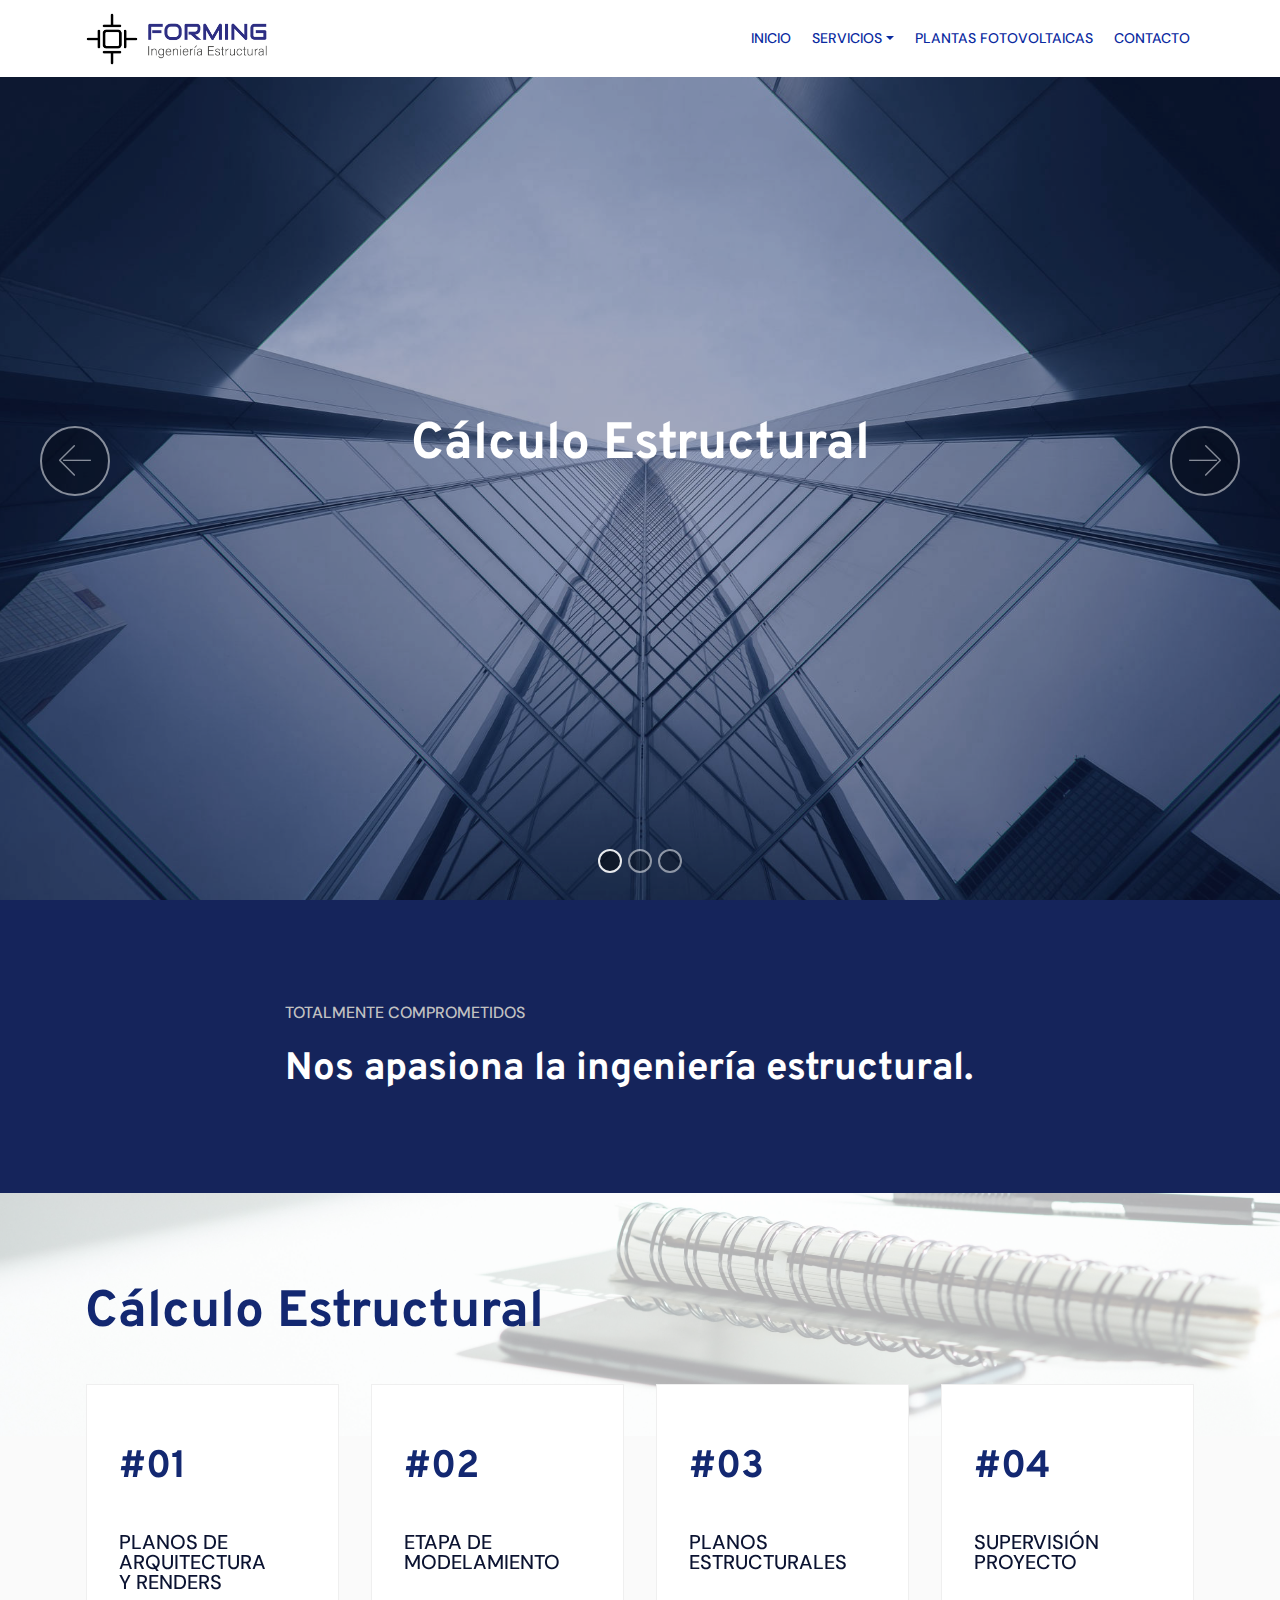
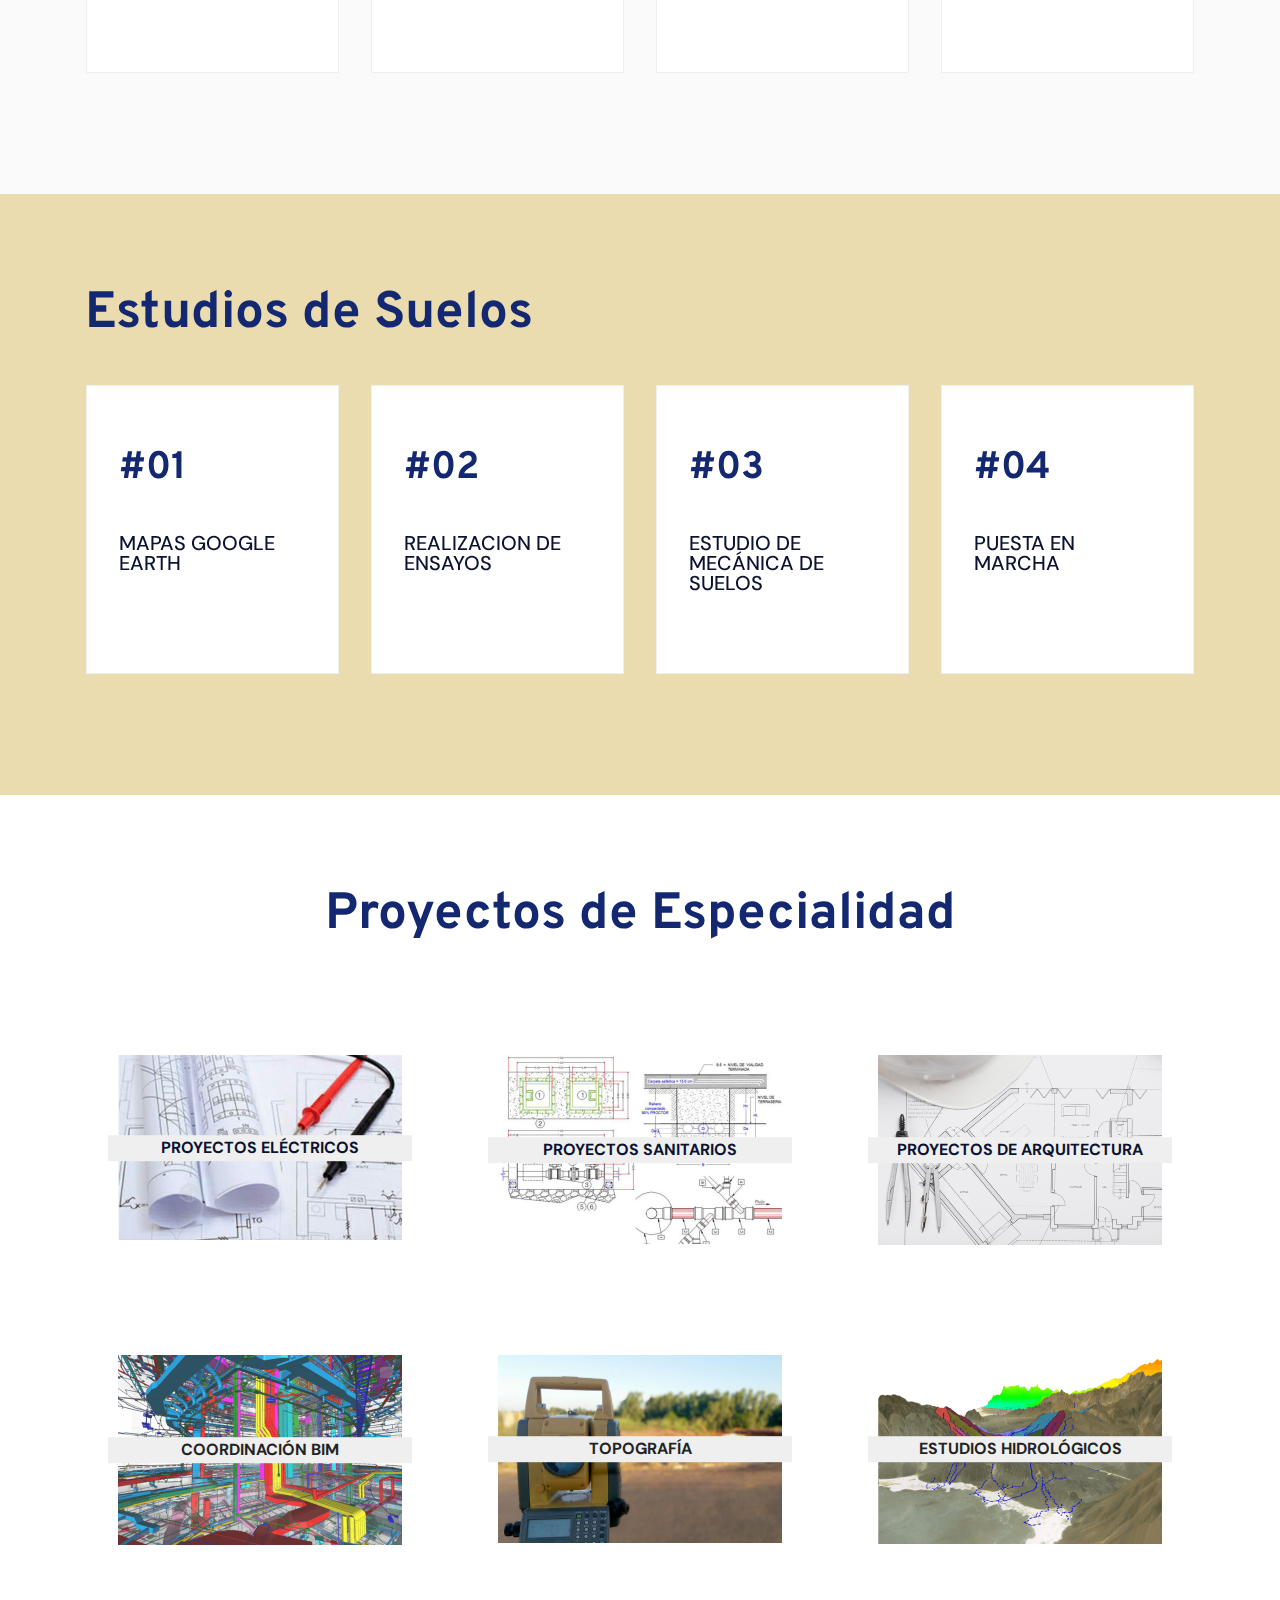
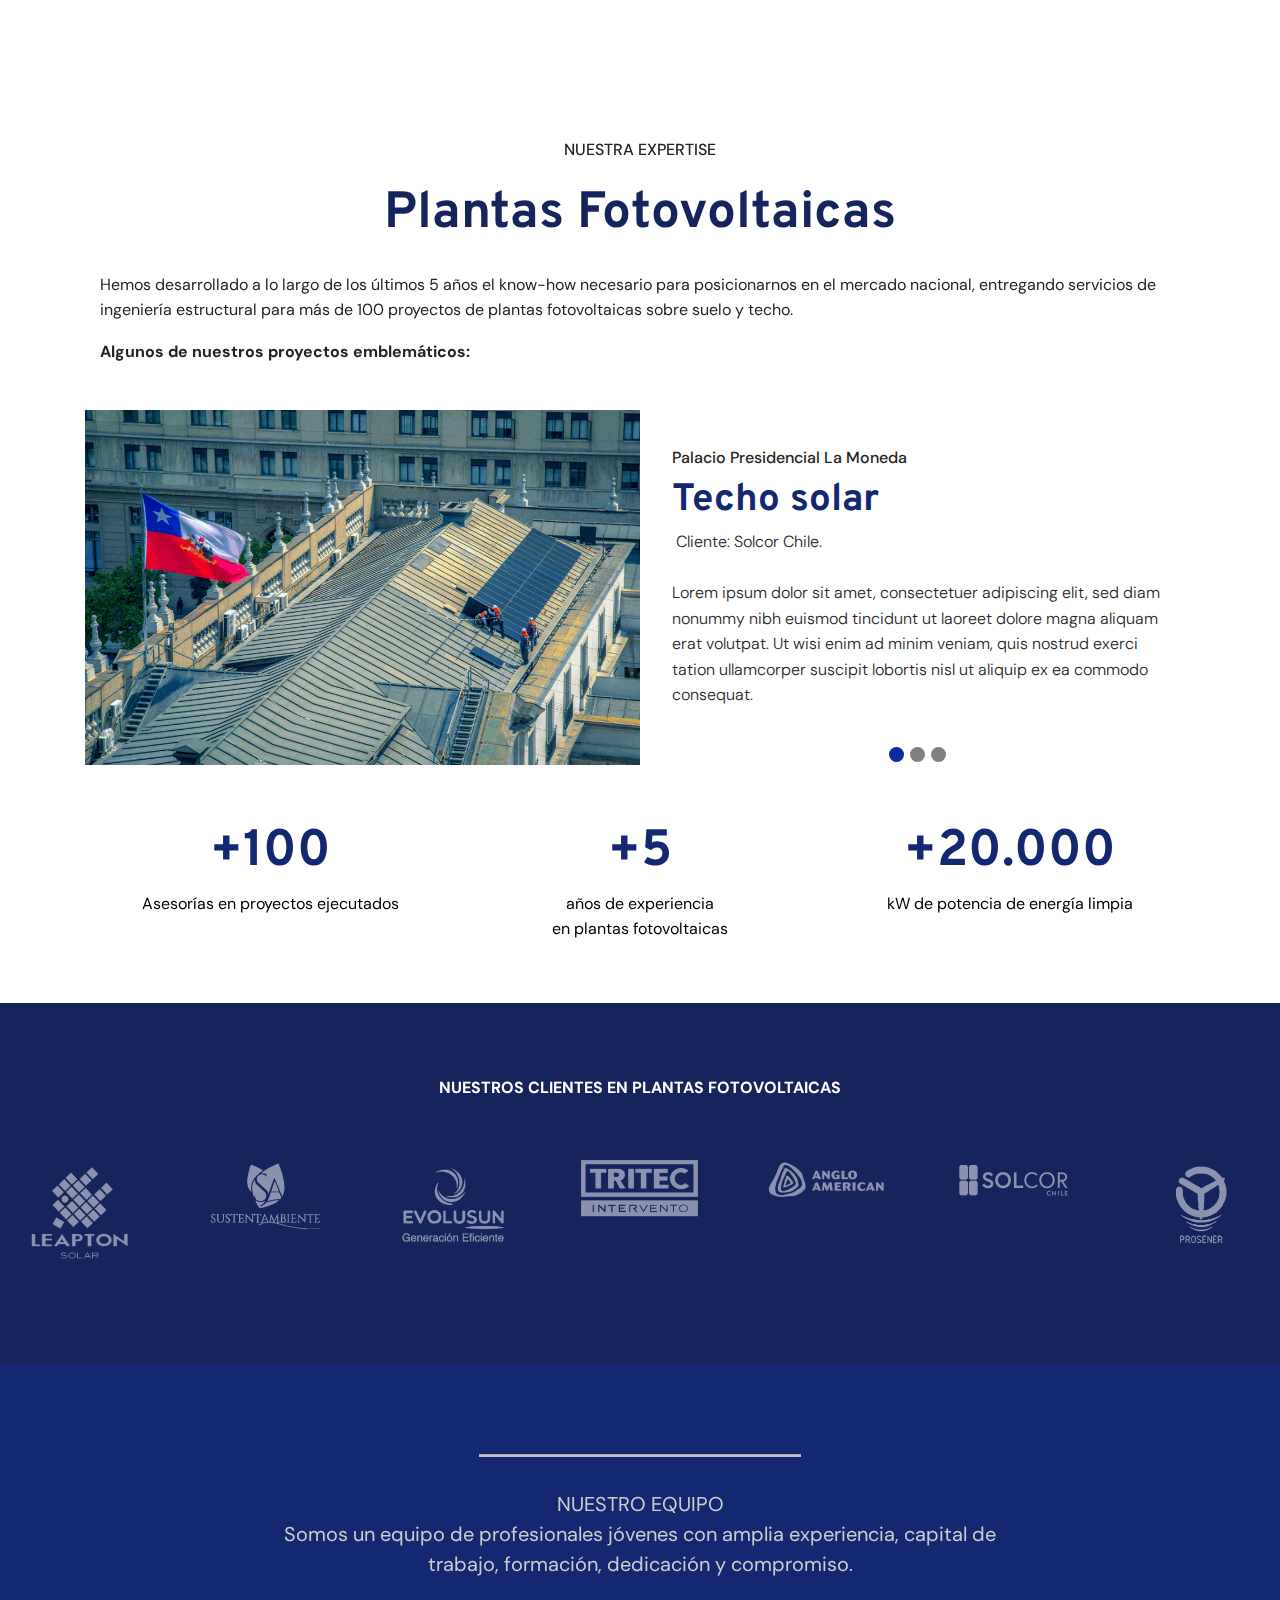
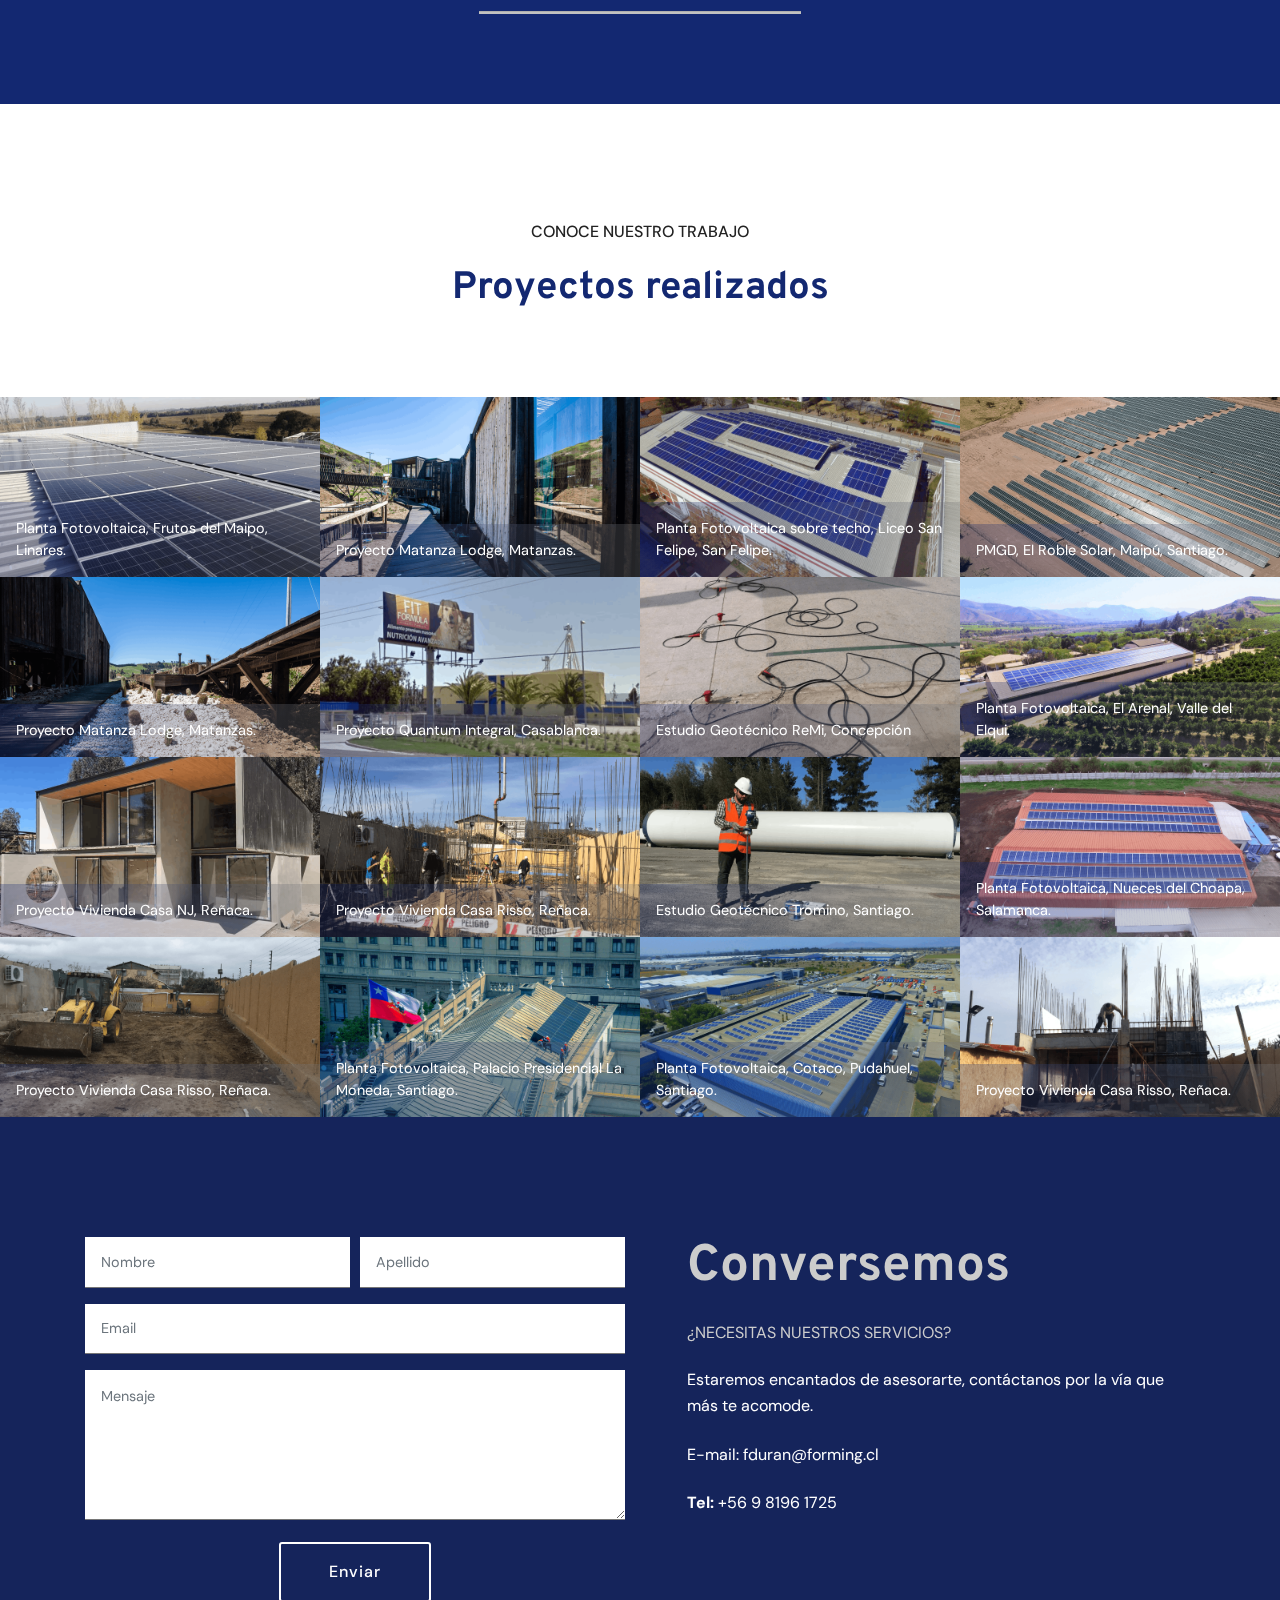
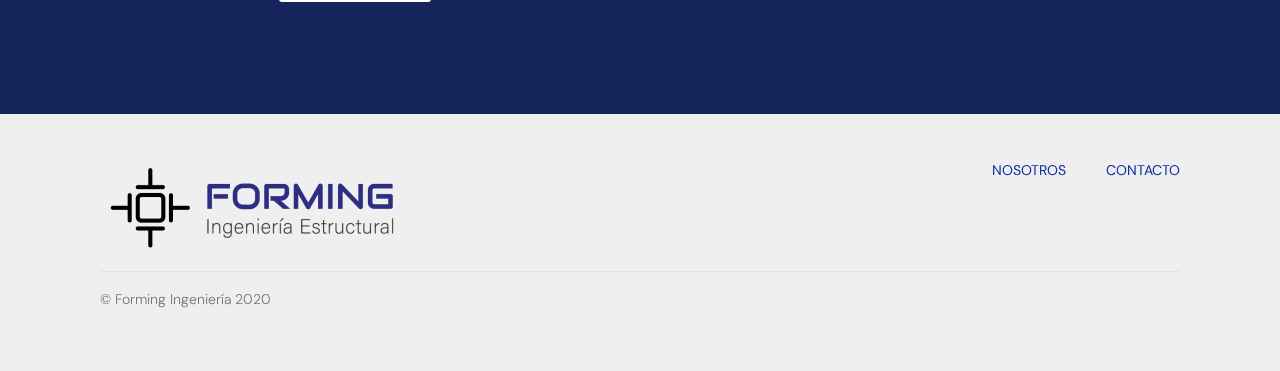
==== commit 69d4dd8f: "create github pages" ====
--- a/index.html
+++ b/index.html
@@ -58,10 +58,10 @@
                     <a class="nav-link link text-primary display-4" href="index.html">
                         INICIO</a>
                 </li>
-                <li class="nav-item">
+                <li class="nav-item dropdown"><a class="nav-link link dropdown-toggle text-primary display-4" href="#" data-toggle="dropdown-submenu" aria-expanded="false">SERVICIOS</a><div class="dropdown-menu"><a class="dropdown-item text-primary display-4" href="calculo-estructural.html">Cálculo Estructural</a><a class="dropdown-item text-primary display-4" href="estudio-de-suelos.html" aria-expanded="false">Estudios de Suelos</a><a class="dropdown-item text-primary display-4" href="proyectos-especialidades.html" aria-expanded="false">Proyectos de Especialidades</a></div></li><li class="nav-item">
                     <a class="nav-link link text-primary display-4" href="plantas-fotovoltaicas.html">
                         PLANTAS FOTOVOLTAICAS</a>
-                </li><li class="nav-item dropdown"><a class="nav-link link dropdown-toggle text-primary display-4" href="#" data-toggle="dropdown-submenu" aria-expanded="false">SERVICIOS</a><div class="dropdown-menu"><a class="dropdown-item text-primary display-4" href="calculo-estructural.html">Cálculo Estructural</a><a class="dropdown-item text-primary display-4" href="estudio-de-suelos.html" aria-expanded="false">Estudios de Suelos</a><a class="dropdown-item text-primary display-4" href="proyectos-especialidades.html" aria-expanded="false">Proyectos de Especialidades</a></div></li><li class="nav-item"><a class="nav-link link text-primary display-4" href="contacto.html">CONTACTO</a></li></ul>
+                </li><li class="nav-item"><a class="nav-link link text-primary display-4" href="contacto.html">CONTACTO</a></li></ul>
             
         </div>
     </nav>
@@ -84,8 +84,202 @@
             <div class="title col-12 col-md-8">
                 <h2 class="align-center pb-3 mbr-fonts-style display-7">
                     TOTALMENTE COMPROMETIDOS</h2>
-                <h3 class="mbr-section-subtitle align-center mbr-light mbr-fonts-style display-2"><strong>Nos apasiona la ingeniería y el calculo.</strong></h3>
-                
+                <h3 class="mbr-section-subtitle align-center mbr-light mbr-fonts-style display-2"><strong>Nos apasiona la ingeniería estructural.</strong></h3>
+                
+            </div>
+        </div>
+    </div>
+</section>
+
+<section class="extFeatures cid-s2SxyiraL2 mbr-parallax-background" id="extFeatures4-d">
+    
+         
+
+    <div class="mbr-overlay" style="opacity: 0.7; background-color: rgb(255, 255, 255);">
+    </div>
+    <div class="container">
+        
+         <h1 class="mbr-section-title pb-3 mbr-fonts-style display-1"><strong>Cálculo Estructural</strong></h1>
+        
+        
+        <div class="row">
+            <div class="card p-3 col-12 col-md-6 col-lg-3">
+                <div class="card-wrapper media-container-row media-container-row">
+                    <div class="card-box">
+                        <h2 class="number pb-3 mbr-fonts-style display-2"><strong>#01</strong></h2>
+                        <h4 class="card-title pb-3 mbr-fonts-style display-5"><br>PLANOS DE ARQUITECTURA <br>Y RENDERS</h4>
+                        
+                           
+                    </div>
+                </div>
+            </div>
+
+            <div class="card p-3 col-12 col-md-6 col-12 col-md-6 col-lg-3">
+                <div class="card-wrapper media-container-row media-container-row">
+                    <div class="card-box">
+                        <h2 class="number pb-3 mbr-fonts-style display-2"><strong>#02</strong></h2>
+                        <h4 class="card-title pb-3 mbr-fonts-style display-5"><br>ETAPA DE MODELAMIENTO<br><br></h4>
+                        
+                          
+                    </div>
+                </div>
+            </div>
+
+            <div class="card p-3 col-12 col-md-6 col-lg-3">
+                 <div class="card-wrapper media-container-row media-container-row">
+                    <div class="card-box">
+                        <h2 class="number pb-3 mbr-fonts-style display-2"><strong>#03</strong></h2>
+                        <h4 class="card-title pb-3 mbr-fonts-style display-5"><br>PLANOS ESTRUCTURALES<br><br></h4>
+                        
+                           
+                    </div>
+                </div>
+            </div>
+
+            <div class="card p-3 col-12 col-md-6 col-lg-3">
+                  <div class="card-wrapper media-container-row media-container-row">
+                    <div class="card-box">
+                        <h2 class="number pb-3 mbr-fonts-style display-2"><strong>#04</strong></h2>
+                        <h4 class="card-title pb-3 mbr-fonts-style display-5"><br>SUPERVISIÓN PROYECTO<br><br></h4>
+                        
+                         
+                    </div>
+                </div>
+            </div>
+        </div>
+    </div>
+</section>
+
+<section class="extFeatures cid-s3akF5XSmr" id="extFeatures4-n">
+    
+         
+
+    
+    <div class="container">
+        
+         <h1 class="mbr-section-title pb-3 mbr-fonts-style display-1"><strong>Estudios de Suelos</strong></h1>
+        
+        
+        <div class="row">
+            <div class="card p-3 col-12 col-md-6 col-lg-3">
+                <div class="card-wrapper media-container-row media-container-row">
+                    <div class="card-box">
+                        <h2 class="number pb-3 mbr-fonts-style display-2"><strong>#01</strong></h2>
+                        <h4 class="card-title pb-3 mbr-fonts-style display-5"><br>MAPAS GOOGLE EARTH<br><br></h4>
+                        
+                           
+                    </div>
+                </div>
+            </div>
+
+            <div class="card p-3 col-12 col-md-6 col-12 col-md-6 col-lg-3">
+                <div class="card-wrapper media-container-row media-container-row">
+                    <div class="card-box">
+                        <h2 class="number pb-3 mbr-fonts-style display-2"><strong>#02</strong></h2>
+                        <h4 class="card-title pb-3 mbr-fonts-style display-5"><br>REALIZACION DE ENSAYOS<br><br></h4>
+                        
+                          
+                    </div>
+                </div>
+            </div>
+
+            <div class="card p-3 col-12 col-md-6 col-lg-3">
+                 <div class="card-wrapper media-container-row media-container-row">
+                    <div class="card-box">
+                        <h2 class="number pb-3 mbr-fonts-style display-2"><strong>#03</strong></h2>
+                        <h4 class="card-title pb-3 mbr-fonts-style display-5"><br>ESTUDIO DE MECÁNICA DE SUELOS</h4>
+                        
+                           
+                    </div>
+                </div>
+            </div>
+
+            <div class="card p-3 col-12 col-md-6 col-lg-3">
+                  <div class="card-wrapper media-container-row media-container-row">
+                    <div class="card-box">
+                        <h2 class="number pb-3 mbr-fonts-style display-2"><strong>#04</strong></h2>
+                        <h4 class="card-title pb-3 mbr-fonts-style display-5"><br>PUESTA EN MARCHA<br><br></h4>
+                        
+                         
+                    </div>
+                </div>
+            </div>
+        </div>
+    </div>
+</section>
+
+<section class="extFeatures cid-s3ao1g5gEv" id="extFeatures60-p">
+
+    
+
+    
+    <div class="container">
+        <h2 class="mbr-fonts-style mbr-section-title align-center display-1"><strong>
+            Proyectos de Especialidad</strong><br><strong><br></strong></h2>
+        
+        <div class="row justify-content-center food-content mt-5">
+            <div class="col-sm-12 col-lg-4 content-section">
+                <div class="image-wrap text-center">
+                    <a href="page4.html"><img src="assets/images/electricos-568x370.jpg" alt="" title=""></a>
+                    <div class="content-block">
+                        <h4 class="mbr-fonts-style mbr-text align-center display-7"><strong>
+                            PROYECTOS ELÉCTRICOS</strong></h4>
+                    </div>
+                </div>
+            </div>
+            <div class="col-sm-12 col-lg-4 content-section">
+                <div class="image-wrap text-center">
+                    <a href="page4.html"><img src="assets/images/sanitarios-568x378.jpg" alt="" title=""></a>
+                    <div class="content-block">
+                        <h4 class="mbr-fonts-style mbr-text align-center display-7"><strong>PROYECTOS SANITARIOS</strong></h4>
+                    </div>
+                </div>
+            </div>
+            <div class="col-sm-12 col-lg-4 content-section">
+                <div class="image-wrap text-center">
+                    <a href="page4.html"><img src="assets/images/192434-oxnym0-920-copia-568x379.png" alt="" title=""></a>
+                    <div class="content-block">
+                        <h4 class="mbr-fonts-style mbr-text align-center display-7"><strong>PROYECTOS DE ARQUITECTURA</strong></h4>
+                    </div>
+                </div>
+            </div>
+        </div>
+    </div>
+</section>
+
+<section class="extFeatures cid-s3aoUqeoC3" id="extFeatures60-q">
+
+    
+
+    
+    <div class="container">
+        
+        
+        <div class="row justify-content-center food-content mt-5">
+            <div class="col-sm-12 col-lg-4 content-section">
+                <div class="image-wrap text-center">
+                    <a href="page4.html"><img src="assets/images/bim-568x380.png" alt="" title=""></a>
+                    <div class="content-block">
+                        <h4 class="mbr-fonts-style mbr-text align-center display-7"><strong>
+                            COORDINACIÓN BIM</strong></h4>
+                    </div>
+                </div>
+            </div>
+            <div class="col-sm-12 col-lg-4 content-section">
+                <div class="image-wrap text-center">
+                    <a href="page4.html"><img src="assets/images/topography-813844-1920-568x377.jpg" alt="" title=""></a>
+                    <div class="content-block">
+                        <h4 class="mbr-fonts-style mbr-text align-center display-7"><strong>TOPOGRAFÍA</strong></h4>
+                    </div>
+                </div>
+            </div>
+            <div class="col-sm-12 col-lg-4 content-section">
+                <div class="image-wrap text-center">
+                    <a href="page4.html"><img src="assets/images/hidrogenial-568x378.png" alt="" title=""></a>
+                    <div class="content-block">
+                        <h4 class="mbr-fonts-style mbr-text align-center display-7"><strong>ESTUDIOS HIDROLÓGICOS</strong></h4>
+                    </div>
+                </div>
             </div>
         </div>
     </div>
@@ -99,7 +293,7 @@
         <div class="media-container-row">
             <div class="title col-12 col-md-8">
                 <h2 class="align-center pb-3 mbr-fonts-style display-7">NUESTRA EXPERTISE</h2>
-                <h3 class="mbr-section-subtitle align-center mbr-light mbr-fonts-style display-2"><strong>Plantas Fotovoltaicas</strong></h3>
+                <h3 class="mbr-section-subtitle align-center mbr-light mbr-fonts-style display-1"><strong>Plantas Fotovoltaicas</strong></h3>
                 
             </div>
         </div>
@@ -125,7 +319,7 @@
 
     <div class="container text-center">
 
-        <div class="carousel slide" role="listbox" data-pause="true" data-keyboard="false" data-ride="carousel" data-interval="5000">
+        <div class="carousel slide" role="listbox" data-pause="true" data-keyboard="false" data-ride="carousel" data-interval="8000">
             <div class="carousel-inner">
                 
                 
@@ -160,7 +354,7 @@
                         <div class="col-lg-6 text-element">
                             <div class="text-content">
                                 <h2 class="mbr-subtitle mbr-primary pt-2 mbr-fonts-style align-center display-7">El roble solar de Maipú</h2>
-                                <h2 class="mbr-title pt-2 mbr-fonts-style align-center display-2"><strong>Planta fotovoltaica (PFV) sobre suelo</strong></h2>
+                                <h2 class="mbr-title pt-2 mbr-fonts-style align-center display-2"><strong>Planta fotovoltaica (PMGD) sobre suelo</strong></h2>
                                 
                                 <div class="mbr-section-text">
                                     <p class="mbr-text mbr-light mbr-fonts-style align-center display-7">&nbsp;Cliente: Solcor Chile.<br><br>Lorem ipsum dolor sit amet, consectetuer adipiscing elit, sed diam nonummy nibh euismod tincidunt ut laoreet dolore magna aliquam erat volutpat. Ut wisi enim ad minim veniam, quis nostrud exerci tation ullamcorper suscipit lobortis nisl ut aliquip ex ea commodo consequat.<br><br></p>
@@ -300,199 +494,6 @@
     </div>
 </section>
 
-<section class="extFeatures cid-s2SxyiraL2" id="extFeatures4-d">
-    
-         
-
-    
-    <div class="container">
-        
-         <h1 class="mbr-section-title pb-3 mbr-fonts-style display-1"><strong>Cálculo Estructural</strong></h1>
-        
-        
-        <div class="row">
-            <div class="card p-3 col-12 col-md-6 col-lg-3">
-                <div class="card-wrapper media-container-row media-container-row">
-                    <div class="card-box">
-                        <h2 class="number pb-3 mbr-fonts-style display-2"><strong>#01</strong></h2>
-                        <h4 class="card-title pb-3 mbr-fonts-style display-5"><br>PLANOS DE ARQUITECTURA <br>Y RENDERS</h4>
-                        
-                           
-                    </div>
-                </div>
-            </div>
-
-            <div class="card p-3 col-12 col-md-6 col-12 col-md-6 col-lg-3">
-                <div class="card-wrapper media-container-row media-container-row">
-                    <div class="card-box">
-                        <h2 class="number pb-3 mbr-fonts-style display-2"><strong>#02</strong></h2>
-                        <h4 class="card-title pb-3 mbr-fonts-style display-5"><br>ETAPA DE MODELAMIENTO<br><br></h4>
-                        
-                          
-                    </div>
-                </div>
-            </div>
-
-            <div class="card p-3 col-12 col-md-6 col-lg-3">
-                 <div class="card-wrapper media-container-row media-container-row">
-                    <div class="card-box">
-                        <h2 class="number pb-3 mbr-fonts-style display-2"><strong>#03</strong></h2>
-                        <h4 class="card-title pb-3 mbr-fonts-style display-5"><br>PLANOS ESTRUCTURALES<br><br></h4>
-                        
-                           
-                    </div>
-                </div>
-            </div>
-
-            <div class="card p-3 col-12 col-md-6 col-lg-3">
-                  <div class="card-wrapper media-container-row media-container-row">
-                    <div class="card-box">
-                        <h2 class="number pb-3 mbr-fonts-style display-2"><strong>#04</strong></h2>
-                        <h4 class="card-title pb-3 mbr-fonts-style display-5"><br>SUPERVISIÓN PROYECTO<br><br></h4>
-                        
-                         
-                    </div>
-                </div>
-            </div>
-        </div>
-    </div>
-</section>
-
-<section class="extFeatures cid-s3akF5XSmr" id="extFeatures4-n">
-    
-         
-
-    
-    <div class="container">
-        
-         <h1 class="mbr-section-title pb-3 mbr-fonts-style display-1"><strong>Estudios de Suelos</strong></h1>
-        
-        
-        <div class="row">
-            <div class="card p-3 col-12 col-md-6 col-lg-3">
-                <div class="card-wrapper media-container-row media-container-row">
-                    <div class="card-box">
-                        <h2 class="number pb-3 mbr-fonts-style display-2"><strong>#01</strong></h2>
-                        <h4 class="card-title pb-3 mbr-fonts-style display-5"><br>MAPAS GOOGLE EARTH<br><br></h4>
-                        
-                           
-                    </div>
-                </div>
-            </div>
-
-            <div class="card p-3 col-12 col-md-6 col-12 col-md-6 col-lg-3">
-                <div class="card-wrapper media-container-row media-container-row">
-                    <div class="card-box">
-                        <h2 class="number pb-3 mbr-fonts-style display-2"><strong>#02</strong></h2>
-                        <h4 class="card-title pb-3 mbr-fonts-style display-5"><br>REALIZACION DE ENSAYOS<br><br></h4>
-                        
-                          
-                    </div>
-                </div>
-            </div>
-
-            <div class="card p-3 col-12 col-md-6 col-lg-3">
-                 <div class="card-wrapper media-container-row media-container-row">
-                    <div class="card-box">
-                        <h2 class="number pb-3 mbr-fonts-style display-2"><strong>#03</strong></h2>
-                        <h4 class="card-title pb-3 mbr-fonts-style display-5"><br>ESTUDIO DE MECÁNICA DE SUELOS</h4>
-                        
-                           
-                    </div>
-                </div>
-            </div>
-
-            <div class="card p-3 col-12 col-md-6 col-lg-3">
-                  <div class="card-wrapper media-container-row media-container-row">
-                    <div class="card-box">
-                        <h2 class="number pb-3 mbr-fonts-style display-2"><strong>#04</strong></h2>
-                        <h4 class="card-title pb-3 mbr-fonts-style display-5"><br>PUESTA EN MARCHA<br><br></h4>
-                        
-                         
-                    </div>
-                </div>
-            </div>
-        </div>
-    </div>
-</section>
-
-<section class="extFeatures cid-s3ao1g5gEv" id="extFeatures60-p">
-
-    
-
-    
-    <div class="container">
-        <h2 class="mbr-fonts-style mbr-section-title align-center display-1"><strong>
-            Proyectos de Especialidad</strong><br><strong><br></strong></h2>
-        
-        <div class="row justify-content-center food-content mt-5">
-            <div class="col-sm-12 col-lg-4 content-section">
-                <div class="image-wrap text-center">
-                    <a href="page4.html"><img src="assets/images/electricos-568x370.jpg" alt="" title=""></a>
-                    <div class="content-block">
-                        <h4 class="mbr-fonts-style mbr-text align-center display-7"><strong>
-                            PROYECTOS ELÉCTRICOS</strong></h4>
-                    </div>
-                </div>
-            </div>
-            <div class="col-sm-12 col-lg-4 content-section">
-                <div class="image-wrap text-center">
-                    <a href="page4.html"><img src="assets/images/sanitarios-568x378.jpg" alt="" title=""></a>
-                    <div class="content-block">
-                        <h4 class="mbr-fonts-style mbr-text align-center display-7"><strong>PROYECTOS SANITARIOS</strong></h4>
-                    </div>
-                </div>
-            </div>
-            <div class="col-sm-12 col-lg-4 content-section">
-                <div class="image-wrap text-center">
-                    <a href="page4.html"><img src="assets/images/192434-oxnym0-920-copia-568x379.png" alt="" title=""></a>
-                    <div class="content-block">
-                        <h4 class="mbr-fonts-style mbr-text align-center display-7"><strong>PROYECTOS DE ARQUITECTURA</strong></h4>
-                    </div>
-                </div>
-            </div>
-        </div>
-    </div>
-</section>
-
-<section class="extFeatures cid-s3aoUqeoC3" id="extFeatures60-q">
-
-    
-
-    
-    <div class="container">
-        
-        
-        <div class="row justify-content-center food-content mt-5">
-            <div class="col-sm-12 col-lg-4 content-section">
-                <div class="image-wrap text-center">
-                    <a href="page4.html"><img src="assets/images/bim-568x380.png" alt="" title=""></a>
-                    <div class="content-block">
-                        <h4 class="mbr-fonts-style mbr-text align-center display-7"><strong>
-                            COORDINACIÓN BIM</strong></h4>
-                    </div>
-                </div>
-            </div>
-            <div class="col-sm-12 col-lg-4 content-section">
-                <div class="image-wrap text-center">
-                    <a href="page4.html"><img src="assets/images/topography-813844-1920-568x377.jpg" alt="" title=""></a>
-                    <div class="content-block">
-                        <h4 class="mbr-fonts-style mbr-text align-center display-7"><strong>TOPOGRAFÍA</strong></h4>
-                    </div>
-                </div>
-            </div>
-            <div class="col-sm-12 col-lg-4 content-section">
-                <div class="image-wrap text-center">
-                    <a href="page4.html"><img src="assets/images/hidrogenial-568x378.png" alt="" title=""></a>
-                    <div class="content-block">
-                        <h4 class="mbr-fonts-style mbr-text align-center display-7"><strong>ESTUDIOS HIDROLÓGICOS</strong></h4>
-                    </div>
-                </div>
-            </div>
-        </div>
-    </div>
-</section>
-
 <section class="mbr-section article content10 cid-s3ape6x7IN" id="content10-r">
     
      
@@ -528,7 +529,7 @@
     
 
     <div>
-        <div><!-- Filter --><!-- Gallery --><div class="mbr-gallery-row"><div class="mbr-gallery-layout-default"><div><div><div class="mbr-gallery-item mbr-gallery-item--p0" data-video-url="false" data-tags="Increíble"><div href="#lb-gallery3-2w" data-slide-to="0" data-toggle="modal"><img src="assets/images/foto-web-galeria-0000-capa-16-1200x675-800x450.png" alt="" title=""><span class="icon-focus"></span></div></div><div class="mbr-gallery-item mbr-gallery-item--p0" data-video-url="false" data-tags="Responsive"><div href="#lb-gallery3-2w" data-slide-to="1" data-toggle="modal"><img src="assets/images/foto-web-galeria-0010-capa-6-1200x675-800x450.png" alt="" title=""><span class="icon-focus"></span></div></div><div class="mbr-gallery-item mbr-gallery-item--p0" data-video-url="false" data-tags="Creativa"><div href="#lb-gallery3-2w" data-slide-to="2" data-toggle="modal"><img src="assets/images/foto-web-galeria-0006-capa-10-1200x675-800x450.png" alt="" title=""><span class="icon-focus"></span></div></div><div class="mbr-gallery-item mbr-gallery-item--p0" data-video-url="false" data-tags="Animada"><div href="#lb-gallery3-2w" data-slide-to="3" data-toggle="modal"><img src="assets/images/el-roble-solar-web-1200x675-800x450.png" alt="" title=""><span class="icon-focus"></span></div></div><div class="mbr-gallery-item mbr-gallery-item--p0" data-video-url="false" data-tags="Increíble"><div href="#lb-gallery3-2w" data-slide-to="4" data-toggle="modal"><img src="assets/images/foto-web-galeria-0009-capa-7-1200x675-800x450.png" alt="" title=""><span class="icon-focus"></span></div></div><div class="mbr-gallery-item mbr-gallery-item--p0" data-video-url="false" data-tags="Increíble"><div href="#lb-gallery3-2w" data-slide-to="5" data-toggle="modal"><img src="assets/images/foto-web-galeria-0005-capa-11-1200x675-800x450.png" alt="" title=""><span class="icon-focus"></span></div></div><div class="mbr-gallery-item mbr-gallery-item--p0" data-video-url="false" data-tags="Responsive"><div href="#lb-gallery3-2w" data-slide-to="6" data-toggle="modal"><img src="assets/images/foto-web-galeria-0001-capa-15-1200x675-800x450.png" alt="" title=""><span class="icon-focus"></span></div></div><div class="mbr-gallery-item mbr-gallery-item--p0" data-video-url="false" data-tags="Animada"><div href="#lb-gallery3-2w" data-slide-to="7" data-toggle="modal"><img src="assets/images/foto-web-galeria-0015-capa-1-1200x675-800x450.png" alt="" title=""><span class="icon-focus"></span></div></div><div class="mbr-gallery-item mbr-gallery-item--p0" data-video-url="false" data-tags="Increíble"><div href="#lb-gallery3-2w" data-slide-to="8" data-toggle="modal"><img src="assets/images/foto-web-galeria-0000-capa-19-1200x675-800x450.png" alt="" title=""><span class="icon-focus"></span></div></div><div class="mbr-gallery-item mbr-gallery-item--p0" data-video-url="false" data-tags="Increíble"><div href="#lb-gallery3-2w" data-slide-to="9" data-toggle="modal"><img src="assets/images/foto-web-galeria-0007-capa-9-1200x675-800x450.png" alt="" title=""><span class="icon-focus"></span></div></div><div class="mbr-gallery-item mbr-gallery-item--p0" data-video-url="false" data-tags="Increíble"><div href="#lb-gallery3-2w" data-slide-to="10" data-toggle="modal"><img src="assets/images/foto-web-galeria-0000-capa-17-1200x675-800x450.png" alt="" title=""><span class="icon-focus"></span></div></div><div class="mbr-gallery-item mbr-gallery-item--p0" data-video-url="false" data-tags="Increíble"><div href="#lb-gallery3-2w" data-slide-to="11" data-toggle="modal"><img src="assets/images/foto-web-galeria-0008-capa-8-1200x675-800x450.png" alt="" title=""><span class="icon-focus"></span></div></div><div class="mbr-gallery-item mbr-gallery-item--p0" data-video-url="false" data-tags="Increíble"><div href="#lb-gallery3-2w" data-slide-to="12" data-toggle="modal"><img src="assets/images/foto-web-galeria-0003-capa-13-1200x675-800x450.png" alt="" title=""><span class="icon-focus"></span></div></div><div class="mbr-gallery-item mbr-gallery-item--p0" data-video-url="false" data-tags="Increíble"><div href="#lb-gallery3-2w" data-slide-to="13" data-toggle="modal"><img src="assets/images/foto-web-galeria-0016-fondo-1200x675-800x450.png" alt="" title=""><span class="icon-focus"></span></div></div><div class="mbr-gallery-item mbr-gallery-item--p0" data-video-url="false" data-tags="Increíble"><div href="#lb-gallery3-2w" data-slide-to="14" data-toggle="modal"><img src="assets/images/cotaco-17-web-1200x675-800x450.png" alt="" title=""><span class="icon-focus"></span></div></div><div class="mbr-gallery-item mbr-gallery-item--p0" data-video-url="false" data-tags="Increíble"><div href="#lb-gallery3-2w" data-slide-to="15" data-toggle="modal"><img src="assets/images/foto-web-galeria-0004-capa-12-1199x675-800x450.png" alt="" title=""><span class="icon-focus"></span></div></div></div></div><div class="clearfix"></div></div></div><!-- Lightbox --><div data-app-prevent-settings="" class="mbr-slider modal fade carousel slide" tabindex="-1" data-keyboard="true" data-interval="false" id="lb-gallery3-2w"><div class="modal-dialog"><div class="modal-content"><div class="modal-body"><div class="carousel-inner"><div class="carousel-item active"><img src="assets/images/foto-web-galeria-0000-capa-16-1200x675.png" alt="" title=""></div><div class="carousel-item"><img src="assets/images/foto-web-galeria-0010-capa-6-1200x675.png" alt="" title=""></div><div class="carousel-item"><img src="assets/images/foto-web-galeria-0006-capa-10-1200x675.png" alt="" title=""></div><div class="carousel-item"><img src="assets/images/el-roble-solar-web-1200x675.png" alt="" title=""></div><div class="carousel-item"><img src="assets/images/foto-web-galeria-0009-capa-7-1200x675.png" alt="" title=""></div><div class="carousel-item"><img src="assets/images/foto-web-galeria-0005-capa-11-1200x675.png" alt="" title=""></div><div class="carousel-item"><img src="assets/images/foto-web-galeria-0001-capa-15-1200x675.png" alt="" title=""></div><div class="carousel-item"><img src="assets/images/foto-web-galeria-0015-capa-1-1200x675.png" alt="" title=""></div><div class="carousel-item"><img src="assets/images/foto-web-galeria-0000-capa-19-1200x675.png" alt="" title=""></div><div class="carousel-item"><img src="assets/images/foto-web-galeria-0007-capa-9-1200x675.png" alt="" title=""></div><div class="carousel-item"><img src="assets/images/foto-web-galeria-0000-capa-17-1200x675.png" alt="" title=""></div><div class="carousel-item"><img src="assets/images/foto-web-galeria-0008-capa-8-1200x675.png" alt="" title=""></div><div class="carousel-item"><img src="assets/images/foto-web-galeria-0003-capa-13-1200x675.png" alt="" title=""></div><div class="carousel-item"><img src="assets/images/foto-web-galeria-0016-fondo-1200x675.png" alt="" title=""></div><div class="carousel-item"><img src="assets/images/cotaco-17-web-1200x675.png" alt="" title=""></div><div class="carousel-item"><img src="assets/images/foto-web-galeria-0004-capa-12-1199x675.png" alt="" title=""></div></div><a class="carousel-control carousel-control-prev" role="button" data-slide="prev" href="#lb-gallery3-2w"><span class="mbri-left mbr-iconfont" aria-hidden="true"></span><span class="sr-only">Previous</span></a><a class="carousel-control carousel-control-next" role="button" data-slide="next" href="#lb-gallery3-2w"><span class="mbri-right mbr-iconfont" aria-hidden="true"></span><span class="sr-only">Next</span></a><a class="close" href="#" role="button" data-dismiss="modal"><span class="sr-only">Close</span></a></div></div></div></div></div>
+        <div><!-- Filter --><!-- Gallery --><div class="mbr-gallery-row"><div class="mbr-gallery-layout-default"><div><div><div class="mbr-gallery-item mbr-gallery-item--p0" data-video-url="false" data-tags="Increíble"><div href="#lb-gallery3-2w" data-slide-to="0" data-toggle="modal"><img src="assets/images/foto-web-galeria-0000-capa-16-1200x675-800x450.png" alt="" title=""><span class="icon-focus"></span><span class="mbr-gallery-title mbr-fonts-style display-7">Planta Fotovoltaica, Frutos del Maipo, Linares.</span></div></div><div class="mbr-gallery-item mbr-gallery-item--p0" data-video-url="false" data-tags="Responsive"><div href="#lb-gallery3-2w" data-slide-to="1" data-toggle="modal"><img src="assets/images/foto-web-galeria-0010-capa-6-1200x675-800x450.png" alt="" title=""><span class="icon-focus"></span><span class="mbr-gallery-title mbr-fonts-style display-7">Proyecto Matanza Lodge, Matanzas.</span></div></div><div class="mbr-gallery-item mbr-gallery-item--p0" data-video-url="false" data-tags="Creativa"><div href="#lb-gallery3-2w" data-slide-to="2" data-toggle="modal"><img src="assets/images/foto-web-galeria-0006-capa-10-1200x675-800x450.png" alt="" title=""><span class="icon-focus"></span><span class="mbr-gallery-title mbr-fonts-style display-7">Planta Fotovoltaica sobre techo, Liceo San Felipe, San Felipe.</span></div></div><div class="mbr-gallery-item mbr-gallery-item--p0" data-video-url="false" data-tags="Animada"><div href="#lb-gallery3-2w" data-slide-to="3" data-toggle="modal"><img src="assets/images/el-roble-solar-web-1200x675-800x450.png" alt="" title=""><span class="icon-focus"></span><span class="mbr-gallery-title mbr-fonts-style display-7">PMGD, El Roble Solar, Maipú, Santiago.</span></div></div><div class="mbr-gallery-item mbr-gallery-item--p0" data-video-url="false" data-tags="Increíble"><div href="#lb-gallery3-2w" data-slide-to="4" data-toggle="modal"><img src="assets/images/foto-web-galeria-0009-capa-7-1200x675-800x450.png" alt="" title=""><span class="icon-focus"></span><span class="mbr-gallery-title mbr-fonts-style display-7">Proyecto Matanza Lodge, Matanzas.</span></div></div><div class="mbr-gallery-item mbr-gallery-item--p0" data-video-url="false" data-tags="Increíble"><div href="#lb-gallery3-2w" data-slide-to="5" data-toggle="modal"><img src="assets/images/foto-web-galeria-0005-capa-11-1200x675-800x450.png" alt="" title=""><span class="icon-focus"></span><span class="mbr-gallery-title mbr-fonts-style display-7">Proyecto Quantum Integral, Casablanca.</span></div></div><div class="mbr-gallery-item mbr-gallery-item--p0" data-video-url="false" data-tags="Responsive"><div href="#lb-gallery3-2w" data-slide-to="6" data-toggle="modal"><img src="assets/images/foto-web-galeria-0001-capa-15-1200x675-800x450.png" alt="" title=""><span class="icon-focus"></span><span class="mbr-gallery-title mbr-fonts-style display-7">Estudio Geotécnico ReMi, Concepción</span></div></div><div class="mbr-gallery-item mbr-gallery-item--p0" data-video-url="false" data-tags="Animada"><div href="#lb-gallery3-2w" data-slide-to="7" data-toggle="modal"><img src="assets/images/foto-web-galeria-0015-capa-1-1200x675-800x450.png" alt="" title=""><span class="icon-focus"></span><span class="mbr-gallery-title mbr-fonts-style display-7">Planta Fotovoltaica, El Arenal, Valle del Elqui.</span></div></div><div class="mbr-gallery-item mbr-gallery-item--p0" data-video-url="false" data-tags="Increíble"><div href="#lb-gallery3-2w" data-slide-to="8" data-toggle="modal"><img src="assets/images/foto-web-galeria-0000-capa-19-1200x675-800x450.png" alt="" title=""><span class="icon-focus"></span><span class="mbr-gallery-title mbr-fonts-style display-7">Proyecto Vivienda Casa NJ, Reñaca.</span></div></div><div class="mbr-gallery-item mbr-gallery-item--p0" data-video-url="false" data-tags="Increíble"><div href="#lb-gallery3-2w" data-slide-to="9" data-toggle="modal"><img src="assets/images/foto-web-galeria-0007-capa-9-1200x675-800x450.png" alt="" title=""><span class="icon-focus"></span><span class="mbr-gallery-title mbr-fonts-style display-7">Proyecto Vivienda Casa Risso, Reñaca.</span></div></div><div class="mbr-gallery-item mbr-gallery-item--p0" data-video-url="false" data-tags="Increíble"><div href="#lb-gallery3-2w" data-slide-to="10" data-toggle="modal"><img src="assets/images/foto-web-galeria-0000-capa-17-1200x675-800x450.png" alt="" title=""><span class="icon-focus"></span><span class="mbr-gallery-title mbr-fonts-style display-7">Estudio Geotécnico Tromino, Santiago.</span></div></div><div class="mbr-gallery-item mbr-gallery-item--p0" data-video-url="false" data-tags="Increíble"><div href="#lb-gallery3-2w" data-slide-to="11" data-toggle="modal"><img src="assets/images/foto-web-galeria-0008-capa-8-1200x675-800x450.png" alt="" title=""><span class="icon-focus"></span><span class="mbr-gallery-title mbr-fonts-style display-7">Planta Fotovoltaica, Nueces del Choapa, Salamanca.</span></div></div><div class="mbr-gallery-item mbr-gallery-item--p0" data-video-url="false" data-tags="Increíble"><div href="#lb-gallery3-2w" data-slide-to="12" data-toggle="modal"><img src="assets/images/foto-web-galeria-0003-capa-13-1200x675-800x450.png" alt="" title=""><span class="icon-focus"></span><span class="mbr-gallery-title mbr-fonts-style display-7">Proyecto Vivienda Casa Risso, Reñaca.</span></div></div><div class="mbr-gallery-item mbr-gallery-item--p0" data-video-url="false" data-tags="Increíble"><div href="#lb-gallery3-2w" data-slide-to="13" data-toggle="modal"><img src="assets/images/foto-web-galeria-0016-fondo-1200x675-800x450.png" alt="" title=""><span class="icon-focus"></span><span class="mbr-gallery-title mbr-fonts-style display-7">Planta Fotovoltaica, Palacio Presidencial La Moneda, Santiago.</span></div></div><div class="mbr-gallery-item mbr-gallery-item--p0" data-video-url="false" data-tags="Increíble"><div href="#lb-gallery3-2w" data-slide-to="14" data-toggle="modal"><img src="assets/images/cotaco-17-web-1200x675-800x450.png" alt="" title=""><span class="icon-focus"></span><span class="mbr-gallery-title mbr-fonts-style display-7">Planta Fotovoltaica, Cotaco, Pudahuel, Santiago.</span></div></div><div class="mbr-gallery-item mbr-gallery-item--p0" data-video-url="false" data-tags="Increíble"><div href="#lb-gallery3-2w" data-slide-to="15" data-toggle="modal"><img src="assets/images/foto-web-galeria-0004-capa-12-1199x675-800x450.png" alt="" title=""><span class="icon-focus"></span><span class="mbr-gallery-title mbr-fonts-style display-7">Proyecto Vivienda Casa Risso, Reñaca.</span></div></div></div></div><div class="clearfix"></div></div></div><!-- Lightbox --><div data-app-prevent-settings="" class="mbr-slider modal fade carousel slide" tabindex="-1" data-keyboard="true" data-interval="false" id="lb-gallery3-2w"><div class="modal-dialog"><div class="modal-content"><div class="modal-body"><div class="carousel-inner"><div class="carousel-item active"><img src="assets/images/foto-web-galeria-0000-capa-16-1200x675.png" alt="" title=""></div><div class="carousel-item"><img src="assets/images/foto-web-galeria-0010-capa-6-1200x675.png" alt="" title=""></div><div class="carousel-item"><img src="assets/images/foto-web-galeria-0006-capa-10-1200x675.png" alt="" title=""></div><div class="carousel-item"><img src="assets/images/el-roble-solar-web-1200x675.png" alt="" title=""></div><div class="carousel-item"><img src="assets/images/foto-web-galeria-0009-capa-7-1200x675.png" alt="" title=""></div><div class="carousel-item"><img src="assets/images/foto-web-galeria-0005-capa-11-1200x675.png" alt="" title=""></div><div class="carousel-item"><img src="assets/images/foto-web-galeria-0001-capa-15-1200x675.png" alt="" title=""></div><div class="carousel-item"><img src="assets/images/foto-web-galeria-0015-capa-1-1200x675.png" alt="" title=""></div><div class="carousel-item"><img src="assets/images/foto-web-galeria-0000-capa-19-1200x675.png" alt="" title=""></div><div class="carousel-item"><img src="assets/images/foto-web-galeria-0007-capa-9-1200x675.png" alt="" title=""></div><div class="carousel-item"><img src="assets/images/foto-web-galeria-0000-capa-17-1200x675.png" alt="" title=""></div><div class="carousel-item"><img src="assets/images/foto-web-galeria-0008-capa-8-1200x675.png" alt="" title=""></div><div class="carousel-item"><img src="assets/images/foto-web-galeria-0003-capa-13-1200x675.png" alt="" title=""></div><div class="carousel-item"><img src="assets/images/foto-web-galeria-0016-fondo-1200x675.png" alt="" title=""></div><div class="carousel-item"><img src="assets/images/cotaco-17-web-1200x675.png" alt="" title=""></div><div class="carousel-item"><img src="assets/images/foto-web-galeria-0004-capa-12-1199x675.png" alt="" title=""></div></div><a class="carousel-control carousel-control-prev" role="button" data-slide="prev" href="#lb-gallery3-2w"><span class="mbri-left mbr-iconfont" aria-hidden="true"></span><span class="sr-only">Previous</span></a><a class="carousel-control carousel-control-next" role="button" data-slide="next" href="#lb-gallery3-2w"><span class="mbri-right mbr-iconfont" aria-hidden="true"></span><span class="sr-only">Next</span></a><a class="close" href="#" role="button" data-dismiss="modal"><span class="sr-only">Close</span></a></div></div></div></div></div>
     </div>
 
 </section>
@@ -540,7 +541,7 @@
         <div class="row">
             <div class="col-lg-6 col-md-12 mx-auto mbr-form" data-form-type="formoid">
 <!--Formbuilder Form-->
-<form action="https://mobirise.com/" method="POST" class="mbr-form form-with-styler" data-form-title="Form Name"><input type="hidden" name="email" data-form-email="true" value="fp+/KhWO63bKIej+GmOH3rqfRmnxCYJOu5yYYK0yC7nYhAhR65ngk2zA8BJ7uWmDKWr1WOtKBRE+B/ZUlZwMSqBSc4dzOM3Ee9+KgI782CVuCPiRmS2+w06VwZIaowRA.fA3gTl2G+OfeZy4/ZwY8406Wg3YCgYaGNXopifiIj0aLy1CfR87ZH+XV5QbuZ42ux8zKk+YzQ6GSLUGZnSr1QNuxYNQzPM1gETcbkcYZqUmK2+KjYDWjBuyaO4YTTgNp">
+<form action="https://mobirise.com/" method="POST" class="mbr-form form-with-styler" data-form-title="Form Name"><input type="hidden" name="email" data-form-email="true" value="sEhbtKFAIIqugeEIaaCr5YZvYTrQmKmHTU9KBS3waa1RtR/wtZy32y76pzK+HuhZ5ZhaMQ4mgY65EWfqJmlVyvfMxSZLFSjfi4i9CUWTPAP6nwNvgtzOfLnbJdH4ZJr8.Vonbt8zONBburjiR56UdoGI2tRBK8GU/6ANDrj3BrVG9lUw9ZwLxb1T9D8JFA37Ps/ck+zhy0wkSppyr3GZU0t7fysYMZKEZa0/jSjx8HpkIZdAqJWLyLZbWUw2l8HIB">
 <div class="form-row">
 <div hidden="hidden" data-form-alert="" class="alert alert-success col-12">Mensaje enviado con éxito</div>
 <div hidden="hidden" data-form-alert-danger="" class="alert alert-danger col-12">Oops...! some problem!</div>
@@ -578,7 +579,7 @@
                     <div class="mbr-section-text mbr-black pb-3 ">
                         <p class="mbr-text align-left mbr-fonts-style display-7">Estaremos encantados de asesorarte, contáctanos por la vía que más te acomode.</p>
 
-                        <p class="text2 pt-2 align-left mbr-fonts-style display-7"><strong><a href="mailto:francisco@gmail.com" class="text-white">E-mail: francisco@forming.cl</a></strong><br><br><strong>Tel:&nbsp;</strong>+56 9 8196 1725</p>
+                        <p class="text2 pt-2 align-left mbr-fonts-style display-7"><strong><a href="mailto:francisco@gmail.com" class="text-white">E-mail: fduran@forming.cl</a></strong><br><br><strong>Tel:&nbsp;</strong>+56 9 8196 1725</p>
                     </div>
                 </div>
             </div>
@@ -639,6 +640,7 @@
   <script src="assets/vimeoplayer/jquery.mb.vimeo_player.js"></script>
   <script src="assets/bootstrapcarouselswipe/bootstrap-carousel-swipe.js"></script>
   <script src="assets/tether/tether.min.js"></script>
+  <script src="assets/parallax/jarallax.min.js"></script>
   <script src="assets/mbr-testimonials-slider/mbr-testimonials-slider.js"></script>
   <script src="assets/viewportchecker/jquery.viewportchecker.js"></script>
   <script src="assets/masonry/masonry.pkgd.min.js"></script>
--- a/assets/mobirise/css/mbr-additional.css
+++ b/assets/mobirise/css/mbr-additional.css
@@ -1375,244 +1375,10 @@
   color: #c1c1c1;
   text-align: left;
 }
-.cid-s3aKjj7UJ4 {
-  padding-top: 60px;
-  padding-bottom: 0px;
-  background-color: #ffffff;
-}
-.cid-s3aKjj7UJ4 .mbr-section-subtitle {
-  color: #15245b;
-}
-.cid-s3aKFeRWeP {
-  padding-top: 15px;
-  padding-bottom: 15px;
-  background-color: #ffffff;
-}
-.cid-s3aKFeRWeP .mbr-text,
-.cid-s3aKFeRWeP blockquote {
-  color: #767676;
-}
-.cid-s3aKFeRWeP .mbr-text {
-  color: #232323;
-}
-.cid-s2SpThudxT {
-  padding-top: 15px;
-  padding-bottom: 15px;
-  background-color: #ffffff;
-}
-.cid-s2SpThudxT .mbr-text {
-  margin: 0;
-}
-.cid-s2SpThudxT .text-element {
-  padding: 2rem;
-  background-color: #ffffff;
-  -webkit-align-items: center;
-  align-items: center;
-  -webkit-justify-content: center;
-  justify-content: center;
-  display: flex;
-}
-.cid-s2SpThudxT .row-element,
-.cid-s2SpThudxT .image-element {
-  padding: 0;
-}
-.cid-s2SpThudxT .image-element {
-  display: flex;
-  -webkit-justify-content: center;
-  justify-content: center;
-}
-.cid-s2SpThudxT .image-element .img-wrap {
-  width: 100% !important;
-}
-.cid-s2SpThudxT .image-element .img-wrap img {
-  width: 100%;
-  min-height: 100%;
-  object-fit: cover;
-  object-position: center center;
-}
-.cid-s2SpThudxT .carousel-item {
-  -webkit-justify-content: center;
-  justify-content: center;
-}
-.cid-s2SpThudxT .carousel-item.active,
-.cid-s2SpThudxT .carousel-item-next,
-.cid-s2SpThudxT .carousel-item-prev {
-  display: flex;
-}
-.cid-s2SpThudxT .carousel-indicators {
-  left: 50%;
-  margin: 20px auto 0;
-  align-items: center;
-}
-.cid-s2SpThudxT .carousel-indicators .active {
-  opacity: 1;
-  border: 0;
-  background-color: #0a2a9f;
-}
-.cid-s2SpThudxT .carousel-indicators li {
-  height: 15px;
-  width: 15px;
-  border-radius: 50%;
-  transition: opacity .5s;
-  background-color: #000000;
-  font-size: 2rem;
-  opacity: .5;
-  border-width: 0px;
-}
-.cid-s2SpThudxT .carousel-indicators li:hover {
-  opacity: 1;
-}
-.cid-s2SpThudxT .carousel-controls {
-  display: none;
-}
-@media (max-width: 991px) {
-  .cid-s2SpThudxT .carousel-controls {
-    display: block;
-  }
-  .cid-s2SpThudxT .carousel-controls a {
-    transition: opacity .5s;
-    font-size: 2rem;
-  }
-  .cid-s2SpThudxT .carousel-controls a span {
-    padding: 10px;
-    border-radius: 50%;
-    color: #ffffff;
-    background: #444444;
-    opacity: .9;
-  }
-  .cid-s2SpThudxT .carousel-controls a:hover span {
-    opacity: 1;
-  }
-  .cid-s2SpThudxT .carousel-indicators {
-    display: none;
-  }
-}
-@media (max-width: 540px) {
-  .cid-s2SpThudxT .text-element {
-    padding: 1rem;
-  }
-  .cid-s2SpThudxT .carousel-controls {
-    display: none;
-  }
-}
-@media screen and (-ms-high-contrast: active), (-ms-high-contrast: none) {
-  .cid-s2SpThudxT .image-element {
-    min-width: 50%;
-  }
-  .cid-s2SpThudxT .media-container-row {
-    width: 100%;
-  }
-}
-.cid-s2SpThudxT .mbr-text,
-.cid-s2SpThudxT .link {
-  text-align: left;
-  color: #232323;
-}
-.cid-s2SpThudxT .mbr-title,
-.cid-s2SpThudxT .ornament {
-  text-align: left;
-  color: #132871;
-}
-.cid-s2SpThudxT .mbr-subtitle {
-  text-align: left;
-  color: #232323;
-}
-.cid-s3a6E3DaAp {
-  padding-top: 15px;
-  padding-bottom: 45px;
-  background-color: #ffffff;
-}
-.cid-s3a6E3DaAp .card {
-  -webkit-align-items: center;
-  align-items: center;
-}
-.cid-s3a6E3DaAp .card-box {
-  width: 100%;
-}
-.cid-s3a6E3DaAp .card-img {
-  padding: 1rem;
-  border: 2px solid #e9e9e9;
-  border-radius: 100%;
-  height: 120px;
-  width: 120px;
-  -webkit-align-items: center;
-  align-items: center;
-  -webkit-justify-content: center;
-  justify-content: center;
-  display: flex;
-}
-.cid-s3a6E3DaAp .card-img span {
-  color: #0a1c44;
-  font-size: 3rem;
-}
-.cid-s3a6E3DaAp .mbr-text {
-  color: #767676;
-}
-.cid-s3a6E3DaAp p {
-  margin: 0;
-}
-@media (max-width: 576px) {
-  .cid-s3a6E3DaAp .card {
-    margin-bottom: 2rem;
-  }
-}
-.cid-s3a6E3DaAp .card-title,
-.cid-s3a6E3DaAp .card-img {
-  color: #132871;
-  text-align: center;
-}
-.cid-s3a6E3DaAp .mbr-section-title {
-  text-align: center;
-}
-.cid-s3a6E3DaAp .mbr-section-sub-title {
-  text-align: center;
-  color: #9e9e9e;
-}
-.cid-s3a6E3DaAp .mbr-section-title,
-.cid-s3a6E3DaAp .line-wrap {
-  text-align: center;
-}
-.cid-s3a6E3DaAp .mbr-text,
-.cid-s3a6E3DaAp .line-wrap2 {
-  text-align: center;
-  color: #000000;
-}
-.cid-s2Sli9mP4d {
-  padding-top: 75px;
-  padding-bottom: 60px;
-  background: #15245b;
-}
-.cid-s2Sli9mP4d img {
-  width: 125px;
-  margin: auto;
-  filter: brightness(250%);
-}
-.cid-s2Sli9mP4d .card {
-  transition: opacity 0.3s;
-  height: fit-content;
-  padding: 1rem 0rem;
-  opacity: 0.5;
-  margin-bottom: 1rem;
-}
-.cid-s2Sli9mP4d .card:hover {
-  opacity: 0.9;
-}
-.cid-s2Sli9mP4d H1 {
-  color: #ffffff;
-}
-.cid-s2Sli9mP4d .row {
-  justify-content: space-between;
-}
-@media (min-width: 992px) {
-  .cid-s2Sli9mP4d .col-lg-1 {
-    flex: 0 0 12.5%;
-    max-width: 12.5%;
-  }
-}
 .cid-s2SxyiraL2 {
   padding-top: 90px;
   padding-bottom: 105px;
-  background-color: #cccccc;
+  background-image: url("../../../assets/images/background3.jpg");
 }
 .cid-s2SxyiraL2 .card-box {
   background-color: #ffffff;
@@ -1851,6 +1617,240 @@
   display: block;
   min-width: 100%;
 }
+.cid-s3aKjj7UJ4 {
+  padding-top: 60px;
+  padding-bottom: 0px;
+  background-color: #ffffff;
+}
+.cid-s3aKjj7UJ4 .mbr-section-subtitle {
+  color: #15245b;
+}
+.cid-s3aKFeRWeP {
+  padding-top: 15px;
+  padding-bottom: 15px;
+  background-color: #ffffff;
+}
+.cid-s3aKFeRWeP .mbr-text,
+.cid-s3aKFeRWeP blockquote {
+  color: #767676;
+}
+.cid-s3aKFeRWeP .mbr-text {
+  color: #232323;
+}
+.cid-s2SpThudxT {
+  padding-top: 15px;
+  padding-bottom: 15px;
+  background-color: #ffffff;
+}
+.cid-s2SpThudxT .mbr-text {
+  margin: 0;
+}
+.cid-s2SpThudxT .text-element {
+  padding: 2rem;
+  background-color: #ffffff;
+  -webkit-align-items: center;
+  align-items: center;
+  -webkit-justify-content: center;
+  justify-content: center;
+  display: flex;
+}
+.cid-s2SpThudxT .row-element,
+.cid-s2SpThudxT .image-element {
+  padding: 0;
+}
+.cid-s2SpThudxT .image-element {
+  display: flex;
+  -webkit-justify-content: center;
+  justify-content: center;
+}
+.cid-s2SpThudxT .image-element .img-wrap {
+  width: 100% !important;
+}
+.cid-s2SpThudxT .image-element .img-wrap img {
+  width: 100%;
+  min-height: 100%;
+  object-fit: cover;
+  object-position: center center;
+}
+.cid-s2SpThudxT .carousel-item {
+  -webkit-justify-content: center;
+  justify-content: center;
+}
+.cid-s2SpThudxT .carousel-item.active,
+.cid-s2SpThudxT .carousel-item-next,
+.cid-s2SpThudxT .carousel-item-prev {
+  display: flex;
+}
+.cid-s2SpThudxT .carousel-indicators {
+  left: 50%;
+  margin: 20px auto 0;
+  align-items: center;
+}
+.cid-s2SpThudxT .carousel-indicators .active {
+  opacity: 1;
+  border: 0;
+  background-color: #0a2a9f;
+}
+.cid-s2SpThudxT .carousel-indicators li {
+  height: 15px;
+  width: 15px;
+  border-radius: 50%;
+  transition: opacity .5s;
+  background-color: #000000;
+  font-size: 2rem;
+  opacity: .5;
+  border-width: 0px;
+}
+.cid-s2SpThudxT .carousel-indicators li:hover {
+  opacity: 1;
+}
+.cid-s2SpThudxT .carousel-controls {
+  display: none;
+}
+@media (max-width: 991px) {
+  .cid-s2SpThudxT .carousel-controls {
+    display: block;
+  }
+  .cid-s2SpThudxT .carousel-controls a {
+    transition: opacity .5s;
+    font-size: 2rem;
+  }
+  .cid-s2SpThudxT .carousel-controls a span {
+    padding: 10px;
+    border-radius: 50%;
+    color: #ffffff;
+    background: #444444;
+    opacity: .9;
+  }
+  .cid-s2SpThudxT .carousel-controls a:hover span {
+    opacity: 1;
+  }
+  .cid-s2SpThudxT .carousel-indicators {
+    display: none;
+  }
+}
+@media (max-width: 540px) {
+  .cid-s2SpThudxT .text-element {
+    padding: 1rem;
+  }
+  .cid-s2SpThudxT .carousel-controls {
+    display: none;
+  }
+}
+@media screen and (-ms-high-contrast: active), (-ms-high-contrast: none) {
+  .cid-s2SpThudxT .image-element {
+    min-width: 50%;
+  }
+  .cid-s2SpThudxT .media-container-row {
+    width: 100%;
+  }
+}
+.cid-s2SpThudxT .mbr-text,
+.cid-s2SpThudxT .link {
+  text-align: left;
+  color: #232323;
+}
+.cid-s2SpThudxT .mbr-title,
+.cid-s2SpThudxT .ornament {
+  text-align: left;
+  color: #132871;
+}
+.cid-s2SpThudxT .mbr-subtitle {
+  text-align: left;
+  color: #232323;
+}
+.cid-s3a6E3DaAp {
+  padding-top: 15px;
+  padding-bottom: 45px;
+  background-color: #ffffff;
+}
+.cid-s3a6E3DaAp .card {
+  -webkit-align-items: center;
+  align-items: center;
+}
+.cid-s3a6E3DaAp .card-box {
+  width: 100%;
+}
+.cid-s3a6E3DaAp .card-img {
+  padding: 1rem;
+  border: 2px solid #e9e9e9;
+  border-radius: 100%;
+  height: 120px;
+  width: 120px;
+  -webkit-align-items: center;
+  align-items: center;
+  -webkit-justify-content: center;
+  justify-content: center;
+  display: flex;
+}
+.cid-s3a6E3DaAp .card-img span {
+  color: #0a1c44;
+  font-size: 3rem;
+}
+.cid-s3a6E3DaAp .mbr-text {
+  color: #767676;
+}
+.cid-s3a6E3DaAp p {
+  margin: 0;
+}
+@media (max-width: 576px) {
+  .cid-s3a6E3DaAp .card {
+    margin-bottom: 2rem;
+  }
+}
+.cid-s3a6E3DaAp .card-title,
+.cid-s3a6E3DaAp .card-img {
+  color: #132871;
+  text-align: center;
+}
+.cid-s3a6E3DaAp .mbr-section-title {
+  text-align: center;
+}
+.cid-s3a6E3DaAp .mbr-section-sub-title {
+  text-align: center;
+  color: #9e9e9e;
+}
+.cid-s3a6E3DaAp .mbr-section-title,
+.cid-s3a6E3DaAp .line-wrap {
+  text-align: center;
+}
+.cid-s3a6E3DaAp .mbr-text,
+.cid-s3a6E3DaAp .line-wrap2 {
+  text-align: center;
+  color: #000000;
+}
+.cid-s2Sli9mP4d {
+  padding-top: 75px;
+  padding-bottom: 60px;
+  background: #15245b;
+}
+.cid-s2Sli9mP4d img {
+  width: 125px;
+  margin: auto;
+  filter: brightness(250%);
+}
+.cid-s2Sli9mP4d .card {
+  transition: opacity 0.3s;
+  height: fit-content;
+  padding: 1rem 0rem;
+  opacity: 0.5;
+  margin-bottom: 1rem;
+}
+.cid-s2Sli9mP4d .card:hover {
+  opacity: 0.9;
+}
+.cid-s2Sli9mP4d H1 {
+  color: #ffffff;
+}
+.cid-s2Sli9mP4d .row {
+  justify-content: space-between;
+}
+@media (min-width: 992px) {
+  .cid-s2Sli9mP4d .col-lg-1 {
+    flex: 0 0 12.5%;
+    max-width: 12.5%;
+  }
+}
 .cid-s3ape6x7IN {
   padding-top: 90px;
   padding-bottom: 90px;
@@ -1910,16 +1910,17 @@
   top: 0;
   width: 100%;
   height: 100%;
-  background: #15245b;
+  background: #767676;
   opacity: 0;
   -webkit-transition: 0.2s opacity ease-in-out;
   transition: 0.2s opacity ease-in-out;
+  background: linear-gradient(to left, #767676, #132871) !important;
 }
 .cid-s3DMMgx81R .mbr-gallery-item > div:hover .mbr-gallery-title::before {
   background: transparent !important;
 }
 .cid-s3DMMgx81R .mbr-gallery-item > div:hover:before {
-  opacity: 0 !important;
+  opacity: 0.3 !important;
 }
 .cid-s3DMMgx81R .mbr-gallery-title {
   font-size: .9em;
@@ -1939,10 +1940,11 @@
   left: 0;
   z-index: -1;
   position: absolute;
-  background: #15245b !important;
-  opacity: 0;
+  background: #767676 !important;
+  opacity: 0.3;
   -webkit-transition: 0.2s background ease-in-out;
   transition: 0.2s background ease-in-out;
+  background: linear-gradient(to left, #767676, #132871) !important;
 }
 .cid-s3aqYUdwmq {
   padding-top: 120px;
@@ -2630,7 +2632,7 @@
   top: 0;
   width: 100%;
   height: 100%;
-  background: #554346;
+  background: #132871;
   opacity: 0;
   -webkit-transition: 0.2s opacity ease-in-out;
   transition: 0.2s opacity ease-in-out;
@@ -2639,7 +2641,7 @@
   background: transparent !important;
 }
 .cid-s3aI326WG6 .mbr-gallery-item > div:hover:before {
-  opacity: 0.7 !important;
+  opacity: 0 !important;
 }
 .cid-s3aI326WG6 .mbr-gallery-title {
   font-size: .9em;
@@ -2659,8 +2661,8 @@
   left: 0;
   z-index: -1;
   position: absolute;
-  background: #554346 !important;
-  opacity: 0.7;
+  background: #132871 !important;
+  opacity: 0;
   -webkit-transition: 0.2s background ease-in-out;
   transition: 0.2s background ease-in-out;
 }
@@ -3194,20 +3196,19 @@
   text-align: left;
   color: #132871;
 }
-.cid-s3b7s2dnq9 {
-  padding-top: 30px;
-  padding-bottom: 0px;
-  background-color: #ffffff;
-}
-.cid-s3b7s2dnq9 .mbr-text,
-.cid-s3b7s2dnq9 blockquote {
-  color: #767676;
-}
-.cid-s3b7s2dnq9 .mbr-text {
-  color: #232323;
+.cid-s3HUrX1EmN {
+  padding-top: 60px;
+  padding-bottom: 60px;
+  background-color: #132871;
+}
+.cid-s3HUrX1EmN .mbr-text {
+  color: #ffffff;
+}
+.cid-s3HUrX1EmN .mbr-text p {
+  background: #132871;
 }
 .cid-s3b7s2Juf1 {
-  padding-top: 30px;
+  padding-top: 60px;
   padding-bottom: 45px;
   background-color: #ffffff;
 }
@@ -4426,9 +4427,9 @@
   color: #232323;
 }
 .cid-s3bke7Q7v5 {
-  padding-top: 150px;
-  padding-bottom: 150px;
-  background-image: url("../../../assets/images/background22.jpg");
+  padding-top: 135px;
+  padding-bottom: 135px;
+  background-color: #132871;
 }
 .cid-s3bke7Q7v5 img {
   height: 210px;
@@ -4472,39 +4473,39 @@
     margin-bottom: 2rem;
   }
 }
-.cid-s3bkP7CJ0l {
+.cid-s3GYGF3CrF {
   padding-top: 45px;
   padding-bottom: 45px;
   background-color: #efefef;
 }
 @media (max-width: 767px) {
-  .cid-s3bkP7CJ0l .media-wrap {
+  .cid-s3GYGF3CrF .media-wrap {
     margin-bottom: 1rem;
     text-align: center;
   }
 }
-.cid-s3bkP7CJ0l .media-wrap .mbr-iconfont-logo {
+.cid-s3GYGF3CrF .media-wrap .mbr-iconfont-logo {
   font-size: 7rem;
   color: #f36;
 }
-.cid-s3bkP7CJ0l .media-wrap img {
+.cid-s3GYGF3CrF .media-wrap img {
   height: 6rem;
 }
-.cid-s3bkP7CJ0l .mbr-text {
+.cid-s3GYGF3CrF .mbr-text {
   color: #767676;
 }
 @media (max-width: 767px) {
-  .cid-s3bkP7CJ0l .footer-lower .copyright {
+  .cid-s3GYGF3CrF .footer-lower .copyright {
     margin-bottom: 1rem;
     text-align: center;
   }
 }
-.cid-s3bkP7CJ0l .footer-lower hr {
+.cid-s3GYGF3CrF .footer-lower hr {
   margin: 1rem 0;
   border-color: #000;
   opacity: .05;
 }
-.cid-s3bkP7CJ0l .footer-lower .social-list {
+.cid-s3GYGF3CrF .footer-lower .social-list {
   padding-left: 0;
   margin-bottom: 0;
   list-style: none;
@@ -4514,29 +4515,29 @@
   -webkit-justify-content: flex-end;
   justify-content: flex-end;
 }
-.cid-s3bkP7CJ0l .footer-lower .social-list .mbr-iconfont-social {
+.cid-s3GYGF3CrF .footer-lower .social-list .mbr-iconfont-social {
   font-size: 1.3rem;
   color: #232323;
 }
-.cid-s3bkP7CJ0l .footer-lower .social-list .soc-item {
+.cid-s3GYGF3CrF .footer-lower .social-list .soc-item {
   margin: 0 .5rem;
 }
-.cid-s3bkP7CJ0l .footer-lower .social-list a {
+.cid-s3GYGF3CrF .footer-lower .social-list a {
   margin: 0;
   opacity: .5;
   -webkit-transition: .2s linear;
   transition: .2s linear;
 }
-.cid-s3bkP7CJ0l .footer-lower .social-list a:hover {
+.cid-s3GYGF3CrF .footer-lower .social-list a:hover {
   opacity: 1;
 }
 @media (max-width: 767px) {
-  .cid-s3bkP7CJ0l .footer-lower .social-list {
+  .cid-s3GYGF3CrF .footer-lower .social-list {
     -webkit-justify-content: center;
     justify-content: center;
   }
 }
-.cid-s3bkP7CJ0l .links {
+.cid-s3GYGF3CrF .links {
   color: #15245b;
 }
 .cid-s3baO8l0Ky .navbar {
@@ -4960,16 +4961,16 @@
   color: #132871;
 }
 .cid-s3baOadDoq {
-  padding-top: 30px;
-  padding-bottom: 0px;
-  background-color: #ffffff;
+  padding-top: 60px;
+  padding-bottom: 60px;
+  background-color: #132871;
 }
 .cid-s3baOadDoq .mbr-text,
 .cid-s3baOadDoq blockquote {
   color: #767676;
 }
 .cid-s3baOadDoq .mbr-text {
-  color: #232323;
+  color: #ffffff;
 }
 .cid-s3baOaP4k9 {
   padding-top: 30px;
@@ -4982,67 +4983,6 @@
 }
 .cid-s3baOaP4k9 .mbr-text {
   color: #232323;
-}
-.cid-s3baObweZT {
-  padding-top: 0px;
-  padding-bottom: 90px;
-  background-color: #ffffff;
-  overflow: hidden;
-}
-.cid-s3baObweZT .mbr-slider .carousel-control {
-  background: #1b1b1b;
-}
-.cid-s3baObweZT .mbr-slider .carousel-control-prev {
-  left: 0;
-  margin-left: 2.5rem;
-}
-.cid-s3baObweZT .mbr-slider .carousel-control-next {
-  right: 0;
-  margin-right: 2.5rem;
-}
-.cid-s3baObweZT .mbr-slider .modal-body .close {
-  background: #1b1b1b;
-}
-.cid-s3baObweZT .mbr-gallery-item > div::before {
-  content: '';
-  position: absolute;
-  left: 0;
-  top: 0;
-  width: 100%;
-  height: 100%;
-  background: #132871;
-  opacity: 0;
-  -webkit-transition: 0.2s opacity ease-in-out;
-  transition: 0.2s opacity ease-in-out;
-}
-.cid-s3baObweZT .mbr-gallery-item > div:hover .mbr-gallery-title::before {
-  background: transparent !important;
-}
-.cid-s3baObweZT .mbr-gallery-item > div:hover:before {
-  opacity: 0.7 !important;
-}
-.cid-s3baObweZT .mbr-gallery-title {
-  font-size: .9em;
-  position: absolute;
-  display: block;
-  width: 100%;
-  bottom: 0;
-  padding: 1rem;
-  color: #fff;
-  z-index: 2;
-}
-.cid-s3baObweZT .mbr-gallery-title:before {
-  content: " ";
-  width: 100%;
-  height: 100%;
-  top: 0;
-  left: 0;
-  z-index: -1;
-  position: absolute;
-  background: #132871 !important;
-  opacity: 0.7;
-  -webkit-transition: 0.2s background ease-in-out;
-  transition: 0.2s background ease-in-out;
 }
 .cid-s3DXDoKCsm {
   padding-top: 45px;
@@ -5542,78 +5482,103 @@
 .cid-s3bbArOoTD .mbr-text {
   color: #232323;
 }
-.cid-s3bbAsnhmI {
-  padding-top: 30px;
-  padding-bottom: 45px;
+.cid-s3HU10gjBk {
+  padding-top: 45px;
+  padding-bottom: 15px;
   background-color: #ffffff;
 }
-.cid-s3bbAsnhmI .mbr-text,
-.cid-s3bbAsnhmI blockquote {
-  color: #767676;
-}
-.cid-s3bbAsnhmI .mbr-text {
-  color: #232323;
-}
-.cid-s3bbAsWVeM {
-  padding-top: 0px;
-  padding-bottom: 90px;
-  background-color: #ffffff;
-  overflow: hidden;
-}
-.cid-s3bbAsWVeM .mbr-slider .carousel-control {
-  background: #1b1b1b;
-}
-.cid-s3bbAsWVeM .mbr-slider .carousel-control-prev {
+.cid-s3HU10gjBk .content-block {
+  text-align: center;
+  position: absolute;
+  -webkit-transform: translateY(-50%);
+  transform: translateY(-50%);
+  top: 50%;
   left: 0;
-  margin-left: 2.5rem;
-}
-.cid-s3bbAsWVeM .mbr-slider .carousel-control-next {
   right: 0;
-  margin-right: 2.5rem;
-}
-.cid-s3bbAsWVeM .mbr-slider .modal-body .close {
-  background: #1b1b1b;
-}
-.cid-s3bbAsWVeM .mbr-gallery-item > div::before {
-  content: '';
-  position: absolute;
-  left: 0;
-  top: 0;
+  margin: 0 auto;
+  width: 80%;
+  background-color: #efefef;
+  transition: all 0.4s ease-in-out;
+}
+.cid-s3HU10gjBk .content-block .mbr-text {
+  margin: 0;
+}
+.cid-s3HU10gjBk .content-section {
+  height: 100%;
+  padding: 0 3rem;
+  margin-bottom: 2rem;
+}
+.cid-s3HU10gjBk .image-wrap:hover img {
+  opacity: 1;
+  -webkit-transform: translateY(-4%);
+  transform: translateY(-4%);
+}
+.cid-s3HU10gjBk .image-wrap:hover > .content-block {
+  opacity: .6;
+}
+.cid-s3HU10gjBk .image-wrap {
   width: 100%;
   height: 100%;
-  background: #554346;
-  opacity: 0;
-  -webkit-transition: 0.2s opacity ease-in-out;
-  transition: 0.2s opacity ease-in-out;
-}
-.cid-s3bbAsWVeM .mbr-gallery-item > div:hover .mbr-gallery-title::before {
-  background: transparent !important;
-}
-.cid-s3bbAsWVeM .mbr-gallery-item > div:hover:before {
-  opacity: 0.7 !important;
-}
-.cid-s3bbAsWVeM .mbr-gallery-title {
-  font-size: .9em;
+}
+.cid-s3HU10gjBk .image-wrap img {
+  transition: all 0.3s ease-in-out;
+  width: 100%;
+}
+.cid-s3HU10gjBk h4.mbr-text a {
+  display: block;
+  min-width: 100%;
+}
+.cid-s3HU10gjBk .mbr-section-title {
+  color: #132871;
+}
+.cid-s3HU10gjBk .mbr-text {
+  color: #0b1331;
+}
+.cid-s3HUegXq3D {
+  padding-top: 15px;
+  padding-bottom: 105px;
+  background-color: #ffffff;
+}
+.cid-s3HUegXq3D .content-block {
+  text-align: center;
   position: absolute;
-  display: block;
-  width: 100%;
-  bottom: 0;
-  padding: 1rem;
-  color: #fff;
-  z-index: 2;
-}
-.cid-s3bbAsWVeM .mbr-gallery-title:before {
-  content: " ";
+  -webkit-transform: translateY(-50%);
+  transform: translateY(-50%);
+  top: 50%;
+  left: 0;
+  right: 0;
+  margin: 0 auto;
+  width: 80%;
+  background-color: #efefef;
+  transition: all 0.4s ease-in-out;
+}
+.cid-s3HUegXq3D .content-block .mbr-text {
+  margin: 0;
+}
+.cid-s3HUegXq3D .content-section {
+  height: 100%;
+  padding: 0 3rem;
+  margin-bottom: 2rem;
+}
+.cid-s3HUegXq3D .image-wrap:hover img {
+  opacity: 1;
+  -webkit-transform: translateY(-4%);
+  transform: translateY(-4%);
+}
+.cid-s3HUegXq3D .image-wrap:hover > .content-block {
+  opacity: .6;
+}
+.cid-s3HUegXq3D .image-wrap {
   width: 100%;
   height: 100%;
-  top: 0;
-  left: 0;
-  z-index: -1;
-  position: absolute;
-  background: #554346 !important;
-  opacity: 0.7;
-  -webkit-transition: 0.2s background ease-in-out;
-  transition: 0.2s background ease-in-out;
+}
+.cid-s3HUegXq3D .image-wrap img {
+  transition: all 0.3s ease-in-out;
+  width: 100%;
+}
+.cid-s3HUegXq3D h4.mbr-text a {
+  display: block;
+  min-width: 100%;
 }
 .cid-s3DXJG9SXi {
   padding-top: 45px;
--- a/assets/mobirise/css/mbr-additional.css
+++ b/assets/mobirise/css/mbr-additional.css
@@ -1375,244 +1375,10 @@
   color: #c1c1c1;
   text-align: left;
 }
-.cid-s3aKjj7UJ4 {
-  padding-top: 60px;
-  padding-bottom: 0px;
-  background-color: #ffffff;
-}
-.cid-s3aKjj7UJ4 .mbr-section-subtitle {
-  color: #15245b;
-}
-.cid-s3aKFeRWeP {
-  padding-top: 15px;
-  padding-bottom: 15px;
-  background-color: #ffffff;
-}
-.cid-s3aKFeRWeP .mbr-text,
-.cid-s3aKFeRWeP blockquote {
-  color: #767676;
-}
-.cid-s3aKFeRWeP .mbr-text {
-  color: #232323;
-}
-.cid-s2SpThudxT {
-  padding-top: 15px;
-  padding-bottom: 15px;
-  background-color: #ffffff;
-}
-.cid-s2SpThudxT .mbr-text {
-  margin: 0;
-}
-.cid-s2SpThudxT .text-element {
-  padding: 2rem;
-  background-color: #ffffff;
-  -webkit-align-items: center;
-  align-items: center;
-  -webkit-justify-content: center;
-  justify-content: center;
-  display: flex;
-}
-.cid-s2SpThudxT .row-element,
-.cid-s2SpThudxT .image-element {
-  padding: 0;
-}
-.cid-s2SpThudxT .image-element {
-  display: flex;
-  -webkit-justify-content: center;
-  justify-content: center;
-}
-.cid-s2SpThudxT .image-element .img-wrap {
-  width: 100% !important;
-}
-.cid-s2SpThudxT .image-element .img-wrap img {
-  width: 100%;
-  min-height: 100%;
-  object-fit: cover;
-  object-position: center center;
-}
-.cid-s2SpThudxT .carousel-item {
-  -webkit-justify-content: center;
-  justify-content: center;
-}
-.cid-s2SpThudxT .carousel-item.active,
-.cid-s2SpThudxT .carousel-item-next,
-.cid-s2SpThudxT .carousel-item-prev {
-  display: flex;
-}
-.cid-s2SpThudxT .carousel-indicators {
-  left: 50%;
-  margin: 20px auto 0;
-  align-items: center;
-}
-.cid-s2SpThudxT .carousel-indicators .active {
-  opacity: 1;
-  border: 0;
-  background-color: #0a2a9f;
-}
-.cid-s2SpThudxT .carousel-indicators li {
-  height: 15px;
-  width: 15px;
-  border-radius: 50%;
-  transition: opacity .5s;
-  background-color: #000000;
-  font-size: 2rem;
-  opacity: .5;
-  border-width: 0px;
-}
-.cid-s2SpThudxT .carousel-indicators li:hover {
-  opacity: 1;
-}
-.cid-s2SpThudxT .carousel-controls {
-  display: none;
-}
-@media (max-width: 991px) {
-  .cid-s2SpThudxT .carousel-controls {
-    display: block;
-  }
-  .cid-s2SpThudxT .carousel-controls a {
-    transition: opacity .5s;
-    font-size: 2rem;
-  }
-  .cid-s2SpThudxT .carousel-controls a span {
-    padding: 10px;
-    border-radius: 50%;
-    color: #ffffff;
-    background: #444444;
-    opacity: .9;
-  }
-  .cid-s2SpThudxT .carousel-controls a:hover span {
-    opacity: 1;
-  }
-  .cid-s2SpThudxT .carousel-indicators {
-    display: none;
-  }
-}
-@media (max-width: 540px) {
-  .cid-s2SpThudxT .text-element {
-    padding: 1rem;
-  }
-  .cid-s2SpThudxT .carousel-controls {
-    display: none;
-  }
-}
-@media screen and (-ms-high-contrast: active), (-ms-high-contrast: none) {
-  .cid-s2SpThudxT .image-element {
-    min-width: 50%;
-  }
-  .cid-s2SpThudxT .media-container-row {
-    width: 100%;
-  }
-}
-.cid-s2SpThudxT .mbr-text,
-.cid-s2SpThudxT .link {
-  text-align: left;
-  color: #232323;
-}
-.cid-s2SpThudxT .mbr-title,
-.cid-s2SpThudxT .ornament {
-  text-align: left;
-  color: #132871;
-}
-.cid-s2SpThudxT .mbr-subtitle {
-  text-align: left;
-  color: #232323;
-}
-.cid-s3a6E3DaAp {
-  padding-top: 15px;
-  padding-bottom: 45px;
-  background-color: #ffffff;
-}
-.cid-s3a6E3DaAp .card {
-  -webkit-align-items: center;
-  align-items: center;
-}
-.cid-s3a6E3DaAp .card-box {
-  width: 100%;
-}
-.cid-s3a6E3DaAp .card-img {
-  padding: 1rem;
-  border: 2px solid #e9e9e9;
-  border-radius: 100%;
-  height: 120px;
-  width: 120px;
-  -webkit-align-items: center;
-  align-items: center;
-  -webkit-justify-content: center;
-  justify-content: center;
-  display: flex;
-}
-.cid-s3a6E3DaAp .card-img span {
-  color: #0a1c44;
-  font-size: 3rem;
-}
-.cid-s3a6E3DaAp .mbr-text {
-  color: #767676;
-}
-.cid-s3a6E3DaAp p {
-  margin: 0;
-}
-@media (max-width: 576px) {
-  .cid-s3a6E3DaAp .card {
-    margin-bottom: 2rem;
-  }
-}
-.cid-s3a6E3DaAp .card-title,
-.cid-s3a6E3DaAp .card-img {
-  color: #132871;
-  text-align: center;
-}
-.cid-s3a6E3DaAp .mbr-section-title {
-  text-align: center;
-}
-.cid-s3a6E3DaAp .mbr-section-sub-title {
-  text-align: center;
-  color: #9e9e9e;
-}
-.cid-s3a6E3DaAp .mbr-section-title,
-.cid-s3a6E3DaAp .line-wrap {
-  text-align: center;
-}
-.cid-s3a6E3DaAp .mbr-text,
-.cid-s3a6E3DaAp .line-wrap2 {
-  text-align: center;
-  color: #000000;
-}
-.cid-s2Sli9mP4d {
-  padding-top: 75px;
-  padding-bottom: 60px;
-  background: #15245b;
-}
-.cid-s2Sli9mP4d img {
-  width: 125px;
-  margin: auto;
-  filter: brightness(250%);
-}
-.cid-s2Sli9mP4d .card {
-  transition: opacity 0.3s;
-  height: fit-content;
-  padding: 1rem 0rem;
-  opacity: 0.5;
-  margin-bottom: 1rem;
-}
-.cid-s2Sli9mP4d .card:hover {
-  opacity: 0.9;
-}
-.cid-s2Sli9mP4d H1 {
-  color: #ffffff;
-}
-.cid-s2Sli9mP4d .row {
-  justify-content: space-between;
-}
-@media (min-width: 992px) {
-  .cid-s2Sli9mP4d .col-lg-1 {
-    flex: 0 0 12.5%;
-    max-width: 12.5%;
-  }
-}
 .cid-s2SxyiraL2 {
   padding-top: 90px;
   padding-bottom: 105px;
-  background-color: #cccccc;
+  background-image: url("../../../assets/images/background3.jpg");
 }
 .cid-s2SxyiraL2 .card-box {
   background-color: #ffffff;
@@ -1851,6 +1617,240 @@
   display: block;
   min-width: 100%;
 }
+.cid-s3aKjj7UJ4 {
+  padding-top: 60px;
+  padding-bottom: 0px;
+  background-color: #ffffff;
+}
+.cid-s3aKjj7UJ4 .mbr-section-subtitle {
+  color: #15245b;
+}
+.cid-s3aKFeRWeP {
+  padding-top: 15px;
+  padding-bottom: 15px;
+  background-color: #ffffff;
+}
+.cid-s3aKFeRWeP .mbr-text,
+.cid-s3aKFeRWeP blockquote {
+  color: #767676;
+}
+.cid-s3aKFeRWeP .mbr-text {
+  color: #232323;
+}
+.cid-s2SpThudxT {
+  padding-top: 15px;
+  padding-bottom: 15px;
+  background-color: #ffffff;
+}
+.cid-s2SpThudxT .mbr-text {
+  margin: 0;
+}
+.cid-s2SpThudxT .text-element {
+  padding: 2rem;
+  background-color: #ffffff;
+  -webkit-align-items: center;
+  align-items: center;
+  -webkit-justify-content: center;
+  justify-content: center;
+  display: flex;
+}
+.cid-s2SpThudxT .row-element,
+.cid-s2SpThudxT .image-element {
+  padding: 0;
+}
+.cid-s2SpThudxT .image-element {
+  display: flex;
+  -webkit-justify-content: center;
+  justify-content: center;
+}
+.cid-s2SpThudxT .image-element .img-wrap {
+  width: 100% !important;
+}
+.cid-s2SpThudxT .image-element .img-wrap img {
+  width: 100%;
+  min-height: 100%;
+  object-fit: cover;
+  object-position: center center;
+}
+.cid-s2SpThudxT .carousel-item {
+  -webkit-justify-content: center;
+  justify-content: center;
+}
+.cid-s2SpThudxT .carousel-item.active,
+.cid-s2SpThudxT .carousel-item-next,
+.cid-s2SpThudxT .carousel-item-prev {
+  display: flex;
+}
+.cid-s2SpThudxT .carousel-indicators {
+  left: 50%;
+  margin: 20px auto 0;
+  align-items: center;
+}
+.cid-s2SpThudxT .carousel-indicators .active {
+  opacity: 1;
+  border: 0;
+  background-color: #0a2a9f;
+}
+.cid-s2SpThudxT .carousel-indicators li {
+  height: 15px;
+  width: 15px;
+  border-radius: 50%;
+  transition: opacity .5s;
+  background-color: #000000;
+  font-size: 2rem;
+  opacity: .5;
+  border-width: 0px;
+}
+.cid-s2SpThudxT .carousel-indicators li:hover {
+  opacity: 1;
+}
+.cid-s2SpThudxT .carousel-controls {
+  display: none;
+}
+@media (max-width: 991px) {
+  .cid-s2SpThudxT .carousel-controls {
+    display: block;
+  }
+  .cid-s2SpThudxT .carousel-controls a {
+    transition: opacity .5s;
+    font-size: 2rem;
+  }
+  .cid-s2SpThudxT .carousel-controls a span {
+    padding: 10px;
+    border-radius: 50%;
+    color: #ffffff;
+    background: #444444;
+    opacity: .9;
+  }
+  .cid-s2SpThudxT .carousel-controls a:hover span {
+    opacity: 1;
+  }
+  .cid-s2SpThudxT .carousel-indicators {
+    display: none;
+  }
+}
+@media (max-width: 540px) {
+  .cid-s2SpThudxT .text-element {
+    padding: 1rem;
+  }
+  .cid-s2SpThudxT .carousel-controls {
+    display: none;
+  }
+}
+@media screen and (-ms-high-contrast: active), (-ms-high-contrast: none) {
+  .cid-s2SpThudxT .image-element {
+    min-width: 50%;
+  }
+  .cid-s2SpThudxT .media-container-row {
+    width: 100%;
+  }
+}
+.cid-s2SpThudxT .mbr-text,
+.cid-s2SpThudxT .link {
+  text-align: left;
+  color: #232323;
+}
+.cid-s2SpThudxT .mbr-title,
+.cid-s2SpThudxT .ornament {
+  text-align: left;
+  color: #132871;
+}
+.cid-s2SpThudxT .mbr-subtitle {
+  text-align: left;
+  color: #232323;
+}
+.cid-s3a6E3DaAp {
+  padding-top: 15px;
+  padding-bottom: 45px;
+  background-color: #ffffff;
+}
+.cid-s3a6E3DaAp .card {
+  -webkit-align-items: center;
+  align-items: center;
+}
+.cid-s3a6E3DaAp .card-box {
+  width: 100%;
+}
+.cid-s3a6E3DaAp .card-img {
+  padding: 1rem;
+  border: 2px solid #e9e9e9;
+  border-radius: 100%;
+  height: 120px;
+  width: 120px;
+  -webkit-align-items: center;
+  align-items: center;
+  -webkit-justify-content: center;
+  justify-content: center;
+  display: flex;
+}
+.cid-s3a6E3DaAp .card-img span {
+  color: #0a1c44;
+  font-size: 3rem;
+}
+.cid-s3a6E3DaAp .mbr-text {
+  color: #767676;
+}
+.cid-s3a6E3DaAp p {
+  margin: 0;
+}
+@media (max-width: 576px) {
+  .cid-s3a6E3DaAp .card {
+    margin-bottom: 2rem;
+  }
+}
+.cid-s3a6E3DaAp .card-title,
+.cid-s3a6E3DaAp .card-img {
+  color: #132871;
+  text-align: center;
+}
+.cid-s3a6E3DaAp .mbr-section-title {
+  text-align: center;
+}
+.cid-s3a6E3DaAp .mbr-section-sub-title {
+  text-align: center;
+  color: #9e9e9e;
+}
+.cid-s3a6E3DaAp .mbr-section-title,
+.cid-s3a6E3DaAp .line-wrap {
+  text-align: center;
+}
+.cid-s3a6E3DaAp .mbr-text,
+.cid-s3a6E3DaAp .line-wrap2 {
+  text-align: center;
+  color: #000000;
+}
+.cid-s2Sli9mP4d {
+  padding-top: 75px;
+  padding-bottom: 60px;
+  background: #15245b;
+}
+.cid-s2Sli9mP4d img {
+  width: 125px;
+  margin: auto;
+  filter: brightness(250%);
+}
+.cid-s2Sli9mP4d .card {
+  transition: opacity 0.3s;
+  height: fit-content;
+  padding: 1rem 0rem;
+  opacity: 0.5;
+  margin-bottom: 1rem;
+}
+.cid-s2Sli9mP4d .card:hover {
+  opacity: 0.9;
+}
+.cid-s2Sli9mP4d H1 {
+  color: #ffffff;
+}
+.cid-s2Sli9mP4d .row {
+  justify-content: space-between;
+}
+@media (min-width: 992px) {
+  .cid-s2Sli9mP4d .col-lg-1 {
+    flex: 0 0 12.5%;
+    max-width: 12.5%;
+  }
+}
 .cid-s3ape6x7IN {
   padding-top: 90px;
   padding-bottom: 90px;
@@ -1910,16 +1910,17 @@
   top: 0;
   width: 100%;
   height: 100%;
-  background: #15245b;
+  background: #767676;
   opacity: 0;
   -webkit-transition: 0.2s opacity ease-in-out;
   transition: 0.2s opacity ease-in-out;
+  background: linear-gradient(to left, #767676, #132871) !important;
 }
 .cid-s3DMMgx81R .mbr-gallery-item > div:hover .mbr-gallery-title::before {
   background: transparent !important;
 }
 .cid-s3DMMgx81R .mbr-gallery-item > div:hover:before {
-  opacity: 0 !important;
+  opacity: 0.3 !important;
 }
 .cid-s3DMMgx81R .mbr-gallery-title {
   font-size: .9em;
@@ -1939,10 +1940,11 @@
   left: 0;
   z-index: -1;
   position: absolute;
-  background: #15245b !important;
-  opacity: 0;
+  background: #767676 !important;
+  opacity: 0.3;
   -webkit-transition: 0.2s background ease-in-out;
   transition: 0.2s background ease-in-out;
+  background: linear-gradient(to left, #767676, #132871) !important;
 }
 .cid-s3aqYUdwmq {
   padding-top: 120px;
@@ -2630,7 +2632,7 @@
   top: 0;
   width: 100%;
   height: 100%;
-  background: #554346;
+  background: #132871;
   opacity: 0;
   -webkit-transition: 0.2s opacity ease-in-out;
   transition: 0.2s opacity ease-in-out;
@@ -2639,7 +2641,7 @@
   background: transparent !important;
 }
 .cid-s3aI326WG6 .mbr-gallery-item > div:hover:before {
-  opacity: 0.7 !important;
+  opacity: 0 !important;
 }
 .cid-s3aI326WG6 .mbr-gallery-title {
   font-size: .9em;
@@ -2659,8 +2661,8 @@
   left: 0;
   z-index: -1;
   position: absolute;
-  background: #554346 !important;
-  opacity: 0.7;
+  background: #132871 !important;
+  opacity: 0;
   -webkit-transition: 0.2s background ease-in-out;
   transition: 0.2s background ease-in-out;
 }
@@ -3194,20 +3196,19 @@
   text-align: left;
   color: #132871;
 }
-.cid-s3b7s2dnq9 {
-  padding-top: 30px;
-  padding-bottom: 0px;
-  background-color: #ffffff;
-}
-.cid-s3b7s2dnq9 .mbr-text,
-.cid-s3b7s2dnq9 blockquote {
-  color: #767676;
-}
-.cid-s3b7s2dnq9 .mbr-text {
-  color: #232323;
+.cid-s3HUrX1EmN {
+  padding-top: 60px;
+  padding-bottom: 60px;
+  background-color: #132871;
+}
+.cid-s3HUrX1EmN .mbr-text {
+  color: #ffffff;
+}
+.cid-s3HUrX1EmN .mbr-text p {
+  background: #132871;
 }
 .cid-s3b7s2Juf1 {
-  padding-top: 30px;
+  padding-top: 60px;
   padding-bottom: 45px;
   background-color: #ffffff;
 }
@@ -4426,9 +4427,9 @@
   color: #232323;
 }
 .cid-s3bke7Q7v5 {
-  padding-top: 150px;
-  padding-bottom: 150px;
-  background-image: url("../../../assets/images/background22.jpg");
+  padding-top: 135px;
+  padding-bottom: 135px;
+  background-color: #132871;
 }
 .cid-s3bke7Q7v5 img {
   height: 210px;
@@ -4472,39 +4473,39 @@
     margin-bottom: 2rem;
   }
 }
-.cid-s3bkP7CJ0l {
+.cid-s3GYGF3CrF {
   padding-top: 45px;
   padding-bottom: 45px;
   background-color: #efefef;
 }
 @media (max-width: 767px) {
-  .cid-s3bkP7CJ0l .media-wrap {
+  .cid-s3GYGF3CrF .media-wrap {
     margin-bottom: 1rem;
     text-align: center;
   }
 }
-.cid-s3bkP7CJ0l .media-wrap .mbr-iconfont-logo {
+.cid-s3GYGF3CrF .media-wrap .mbr-iconfont-logo {
   font-size: 7rem;
   color: #f36;
 }
-.cid-s3bkP7CJ0l .media-wrap img {
+.cid-s3GYGF3CrF .media-wrap img {
   height: 6rem;
 }
-.cid-s3bkP7CJ0l .mbr-text {
+.cid-s3GYGF3CrF .mbr-text {
   color: #767676;
 }
 @media (max-width: 767px) {
-  .cid-s3bkP7CJ0l .footer-lower .copyright {
+  .cid-s3GYGF3CrF .footer-lower .copyright {
     margin-bottom: 1rem;
     text-align: center;
   }
 }
-.cid-s3bkP7CJ0l .footer-lower hr {
+.cid-s3GYGF3CrF .footer-lower hr {
   margin: 1rem 0;
   border-color: #000;
   opacity: .05;
 }
-.cid-s3bkP7CJ0l .footer-lower .social-list {
+.cid-s3GYGF3CrF .footer-lower .social-list {
   padding-left: 0;
   margin-bottom: 0;
   list-style: none;
@@ -4514,29 +4515,29 @@
   -webkit-justify-content: flex-end;
   justify-content: flex-end;
 }
-.cid-s3bkP7CJ0l .footer-lower .social-list .mbr-iconfont-social {
+.cid-s3GYGF3CrF .footer-lower .social-list .mbr-iconfont-social {
   font-size: 1.3rem;
   color: #232323;
 }
-.cid-s3bkP7CJ0l .footer-lower .social-list .soc-item {
+.cid-s3GYGF3CrF .footer-lower .social-list .soc-item {
   margin: 0 .5rem;
 }
-.cid-s3bkP7CJ0l .footer-lower .social-list a {
+.cid-s3GYGF3CrF .footer-lower .social-list a {
   margin: 0;
   opacity: .5;
   -webkit-transition: .2s linear;
   transition: .2s linear;
 }
-.cid-s3bkP7CJ0l .footer-lower .social-list a:hover {
+.cid-s3GYGF3CrF .footer-lower .social-list a:hover {
   opacity: 1;
 }
 @media (max-width: 767px) {
-  .cid-s3bkP7CJ0l .footer-lower .social-list {
+  .cid-s3GYGF3CrF .footer-lower .social-list {
     -webkit-justify-content: center;
     justify-content: center;
   }
 }
-.cid-s3bkP7CJ0l .links {
+.cid-s3GYGF3CrF .links {
   color: #15245b;
 }
 .cid-s3baO8l0Ky .navbar {
@@ -4960,16 +4961,16 @@
   color: #132871;
 }
 .cid-s3baOadDoq {
-  padding-top: 30px;
-  padding-bottom: 0px;
-  background-color: #ffffff;
+  padding-top: 60px;
+  padding-bottom: 60px;
+  background-color: #132871;
 }
 .cid-s3baOadDoq .mbr-text,
 .cid-s3baOadDoq blockquote {
   color: #767676;
 }
 .cid-s3baOadDoq .mbr-text {
-  color: #232323;
+  color: #ffffff;
 }
 .cid-s3baOaP4k9 {
   padding-top: 30px;
@@ -4982,67 +4983,6 @@
 }
 .cid-s3baOaP4k9 .mbr-text {
   color: #232323;
-}
-.cid-s3baObweZT {
-  padding-top: 0px;
-  padding-bottom: 90px;
-  background-color: #ffffff;
-  overflow: hidden;
-}
-.cid-s3baObweZT .mbr-slider .carousel-control {
-  background: #1b1b1b;
-}
-.cid-s3baObweZT .mbr-slider .carousel-control-prev {
-  left: 0;
-  margin-left: 2.5rem;
-}
-.cid-s3baObweZT .mbr-slider .carousel-control-next {
-  right: 0;
-  margin-right: 2.5rem;
-}
-.cid-s3baObweZT .mbr-slider .modal-body .close {
-  background: #1b1b1b;
-}
-.cid-s3baObweZT .mbr-gallery-item > div::before {
-  content: '';
-  position: absolute;
-  left: 0;
-  top: 0;
-  width: 100%;
-  height: 100%;
-  background: #132871;
-  opacity: 0;
-  -webkit-transition: 0.2s opacity ease-in-out;
-  transition: 0.2s opacity ease-in-out;
-}
-.cid-s3baObweZT .mbr-gallery-item > div:hover .mbr-gallery-title::before {
-  background: transparent !important;
-}
-.cid-s3baObweZT .mbr-gallery-item > div:hover:before {
-  opacity: 0.7 !important;
-}
-.cid-s3baObweZT .mbr-gallery-title {
-  font-size: .9em;
-  position: absolute;
-  display: block;
-  width: 100%;
-  bottom: 0;
-  padding: 1rem;
-  color: #fff;
-  z-index: 2;
-}
-.cid-s3baObweZT .mbr-gallery-title:before {
-  content: " ";
-  width: 100%;
-  height: 100%;
-  top: 0;
-  left: 0;
-  z-index: -1;
-  position: absolute;
-  background: #132871 !important;
-  opacity: 0.7;
-  -webkit-transition: 0.2s background ease-in-out;
-  transition: 0.2s background ease-in-out;
 }
 .cid-s3DXDoKCsm {
   padding-top: 45px;
@@ -5542,78 +5482,103 @@
 .cid-s3bbArOoTD .mbr-text {
   color: #232323;
 }
-.cid-s3bbAsnhmI {
-  padding-top: 30px;
-  padding-bottom: 45px;
+.cid-s3HU10gjBk {
+  padding-top: 45px;
+  padding-bottom: 15px;
   background-color: #ffffff;
 }
-.cid-s3bbAsnhmI .mbr-text,
-.cid-s3bbAsnhmI blockquote {
-  color: #767676;
-}
-.cid-s3bbAsnhmI .mbr-text {
-  color: #232323;
-}
-.cid-s3bbAsWVeM {
-  padding-top: 0px;
-  padding-bottom: 90px;
-  background-color: #ffffff;
-  overflow: hidden;
-}
-.cid-s3bbAsWVeM .mbr-slider .carousel-control {
-  background: #1b1b1b;
-}
-.cid-s3bbAsWVeM .mbr-slider .carousel-control-prev {
+.cid-s3HU10gjBk .content-block {
+  text-align: center;
+  position: absolute;
+  -webkit-transform: translateY(-50%);
+  transform: translateY(-50%);
+  top: 50%;
   left: 0;
-  margin-left: 2.5rem;
-}
-.cid-s3bbAsWVeM .mbr-slider .carousel-control-next {
   right: 0;
-  margin-right: 2.5rem;
-}
-.cid-s3bbAsWVeM .mbr-slider .modal-body .close {
-  background: #1b1b1b;
-}
-.cid-s3bbAsWVeM .mbr-gallery-item > div::before {
-  content: '';
-  position: absolute;
-  left: 0;
-  top: 0;
+  margin: 0 auto;
+  width: 80%;
+  background-color: #efefef;
+  transition: all 0.4s ease-in-out;
+}
+.cid-s3HU10gjBk .content-block .mbr-text {
+  margin: 0;
+}
+.cid-s3HU10gjBk .content-section {
+  height: 100%;
+  padding: 0 3rem;
+  margin-bottom: 2rem;
+}
+.cid-s3HU10gjBk .image-wrap:hover img {
+  opacity: 1;
+  -webkit-transform: translateY(-4%);
+  transform: translateY(-4%);
+}
+.cid-s3HU10gjBk .image-wrap:hover > .content-block {
+  opacity: .6;
+}
+.cid-s3HU10gjBk .image-wrap {
   width: 100%;
   height: 100%;
-  background: #554346;
-  opacity: 0;
-  -webkit-transition: 0.2s opacity ease-in-out;
-  transition: 0.2s opacity ease-in-out;
-}
-.cid-s3bbAsWVeM .mbr-gallery-item > div:hover .mbr-gallery-title::before {
-  background: transparent !important;
-}
-.cid-s3bbAsWVeM .mbr-gallery-item > div:hover:before {
-  opacity: 0.7 !important;
-}
-.cid-s3bbAsWVeM .mbr-gallery-title {
-  font-size: .9em;
+}
+.cid-s3HU10gjBk .image-wrap img {
+  transition: all 0.3s ease-in-out;
+  width: 100%;
+}
+.cid-s3HU10gjBk h4.mbr-text a {
+  display: block;
+  min-width: 100%;
+}
+.cid-s3HU10gjBk .mbr-section-title {
+  color: #132871;
+}
+.cid-s3HU10gjBk .mbr-text {
+  color: #0b1331;
+}
+.cid-s3HUegXq3D {
+  padding-top: 15px;
+  padding-bottom: 105px;
+  background-color: #ffffff;
+}
+.cid-s3HUegXq3D .content-block {
+  text-align: center;
   position: absolute;
-  display: block;
-  width: 100%;
-  bottom: 0;
-  padding: 1rem;
-  color: #fff;
-  z-index: 2;
-}
-.cid-s3bbAsWVeM .mbr-gallery-title:before {
-  content: " ";
+  -webkit-transform: translateY(-50%);
+  transform: translateY(-50%);
+  top: 50%;
+  left: 0;
+  right: 0;
+  margin: 0 auto;
+  width: 80%;
+  background-color: #efefef;
+  transition: all 0.4s ease-in-out;
+}
+.cid-s3HUegXq3D .content-block .mbr-text {
+  margin: 0;
+}
+.cid-s3HUegXq3D .content-section {
+  height: 100%;
+  padding: 0 3rem;
+  margin-bottom: 2rem;
+}
+.cid-s3HUegXq3D .image-wrap:hover img {
+  opacity: 1;
+  -webkit-transform: translateY(-4%);
+  transform: translateY(-4%);
+}
+.cid-s3HUegXq3D .image-wrap:hover > .content-block {
+  opacity: .6;
+}
+.cid-s3HUegXq3D .image-wrap {
   width: 100%;
   height: 100%;
-  top: 0;
-  left: 0;
-  z-index: -1;
-  position: absolute;
-  background: #554346 !important;
-  opacity: 0.7;
-  -webkit-transition: 0.2s background ease-in-out;
-  transition: 0.2s background ease-in-out;
+}
+.cid-s3HUegXq3D .image-wrap img {
+  transition: all 0.3s ease-in-out;
+  width: 100%;
+}
+.cid-s3HUegXq3D h4.mbr-text a {
+  display: block;
+  min-width: 100%;
 }
 .cid-s3DXJG9SXi {
   padding-top: 45px;
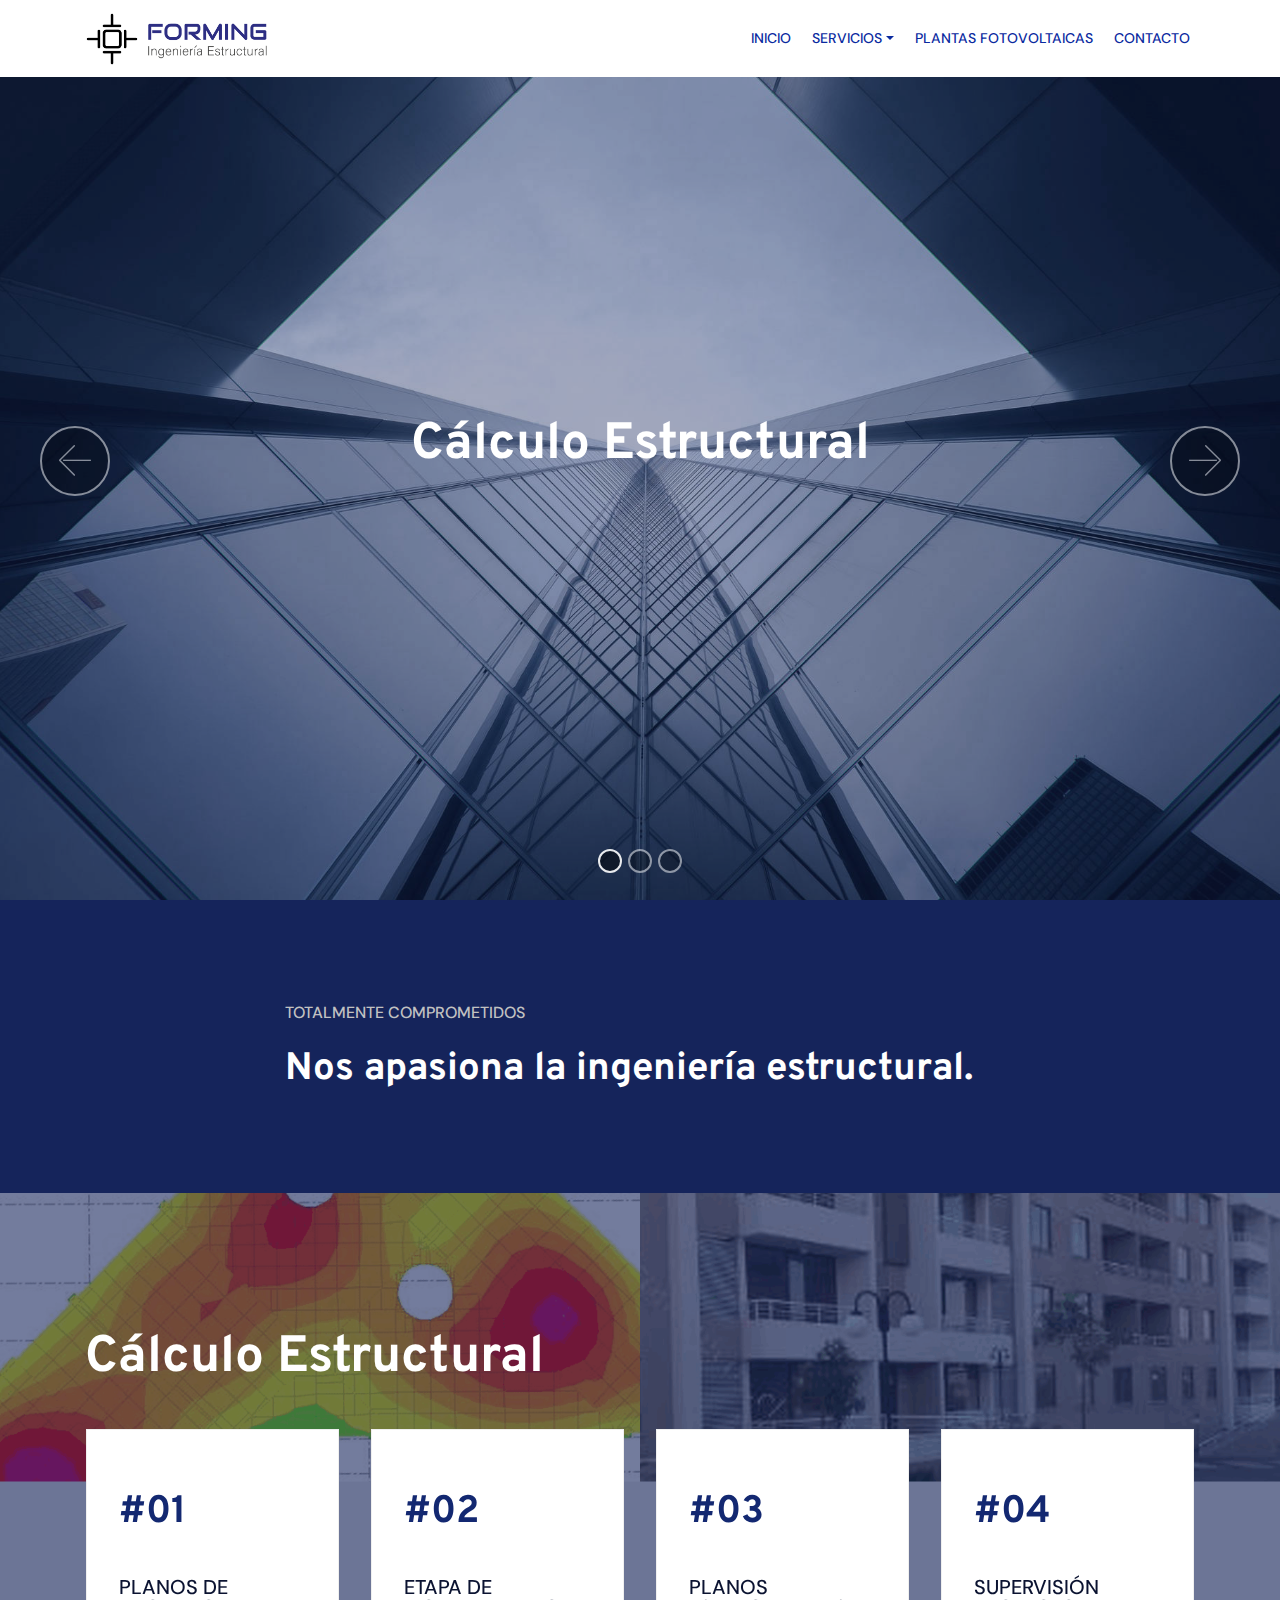
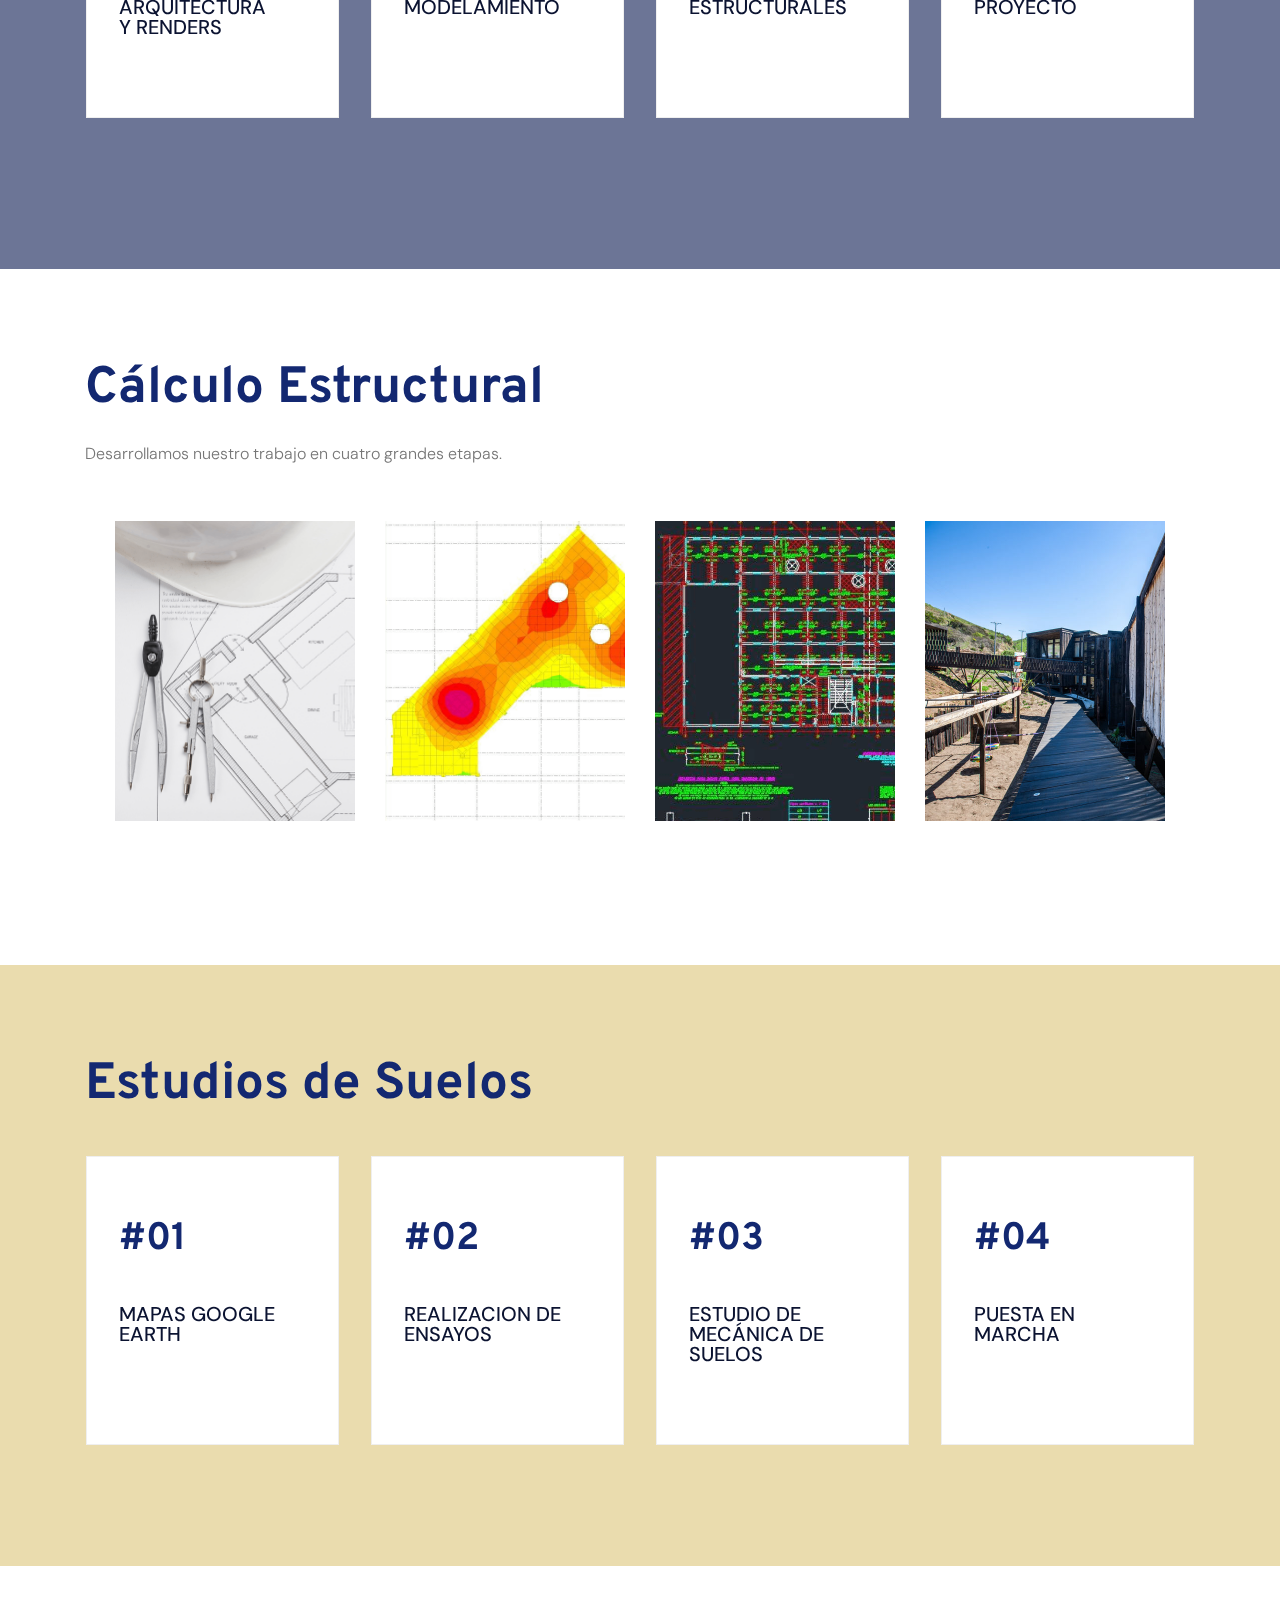
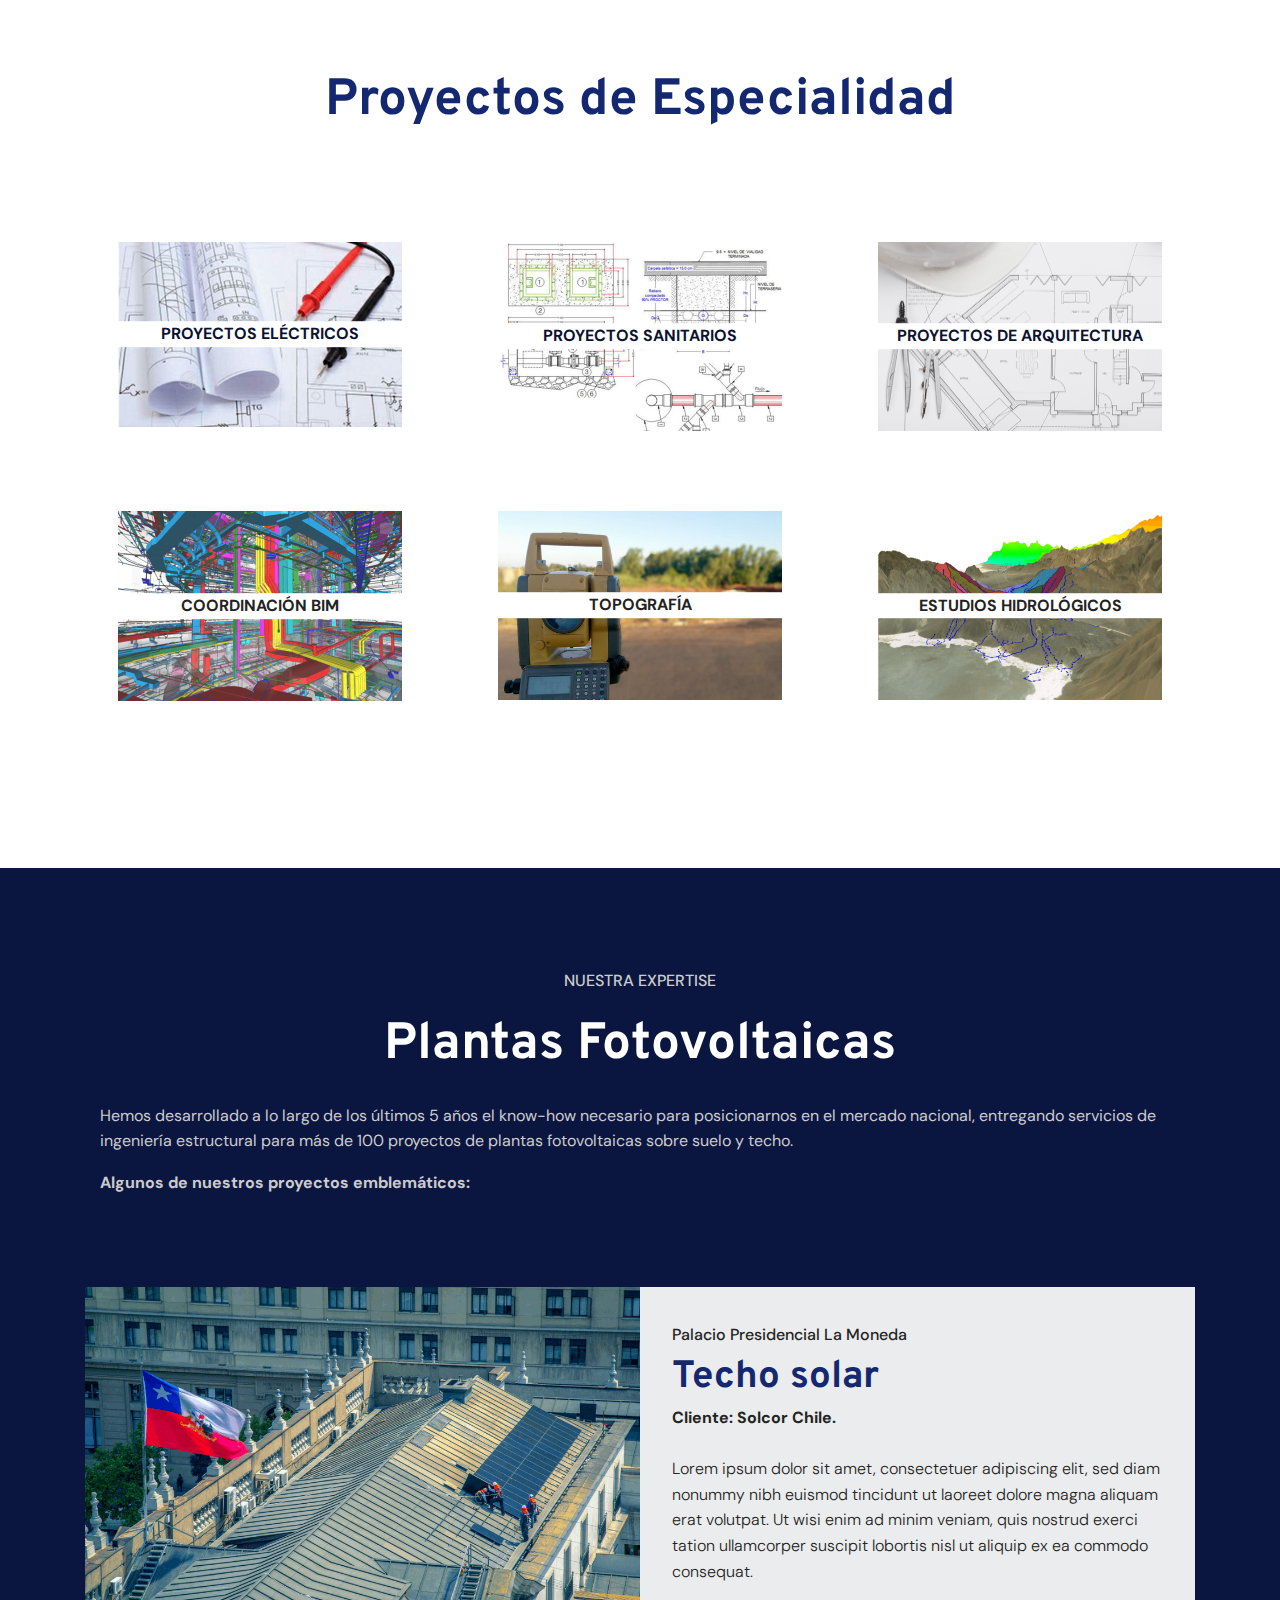
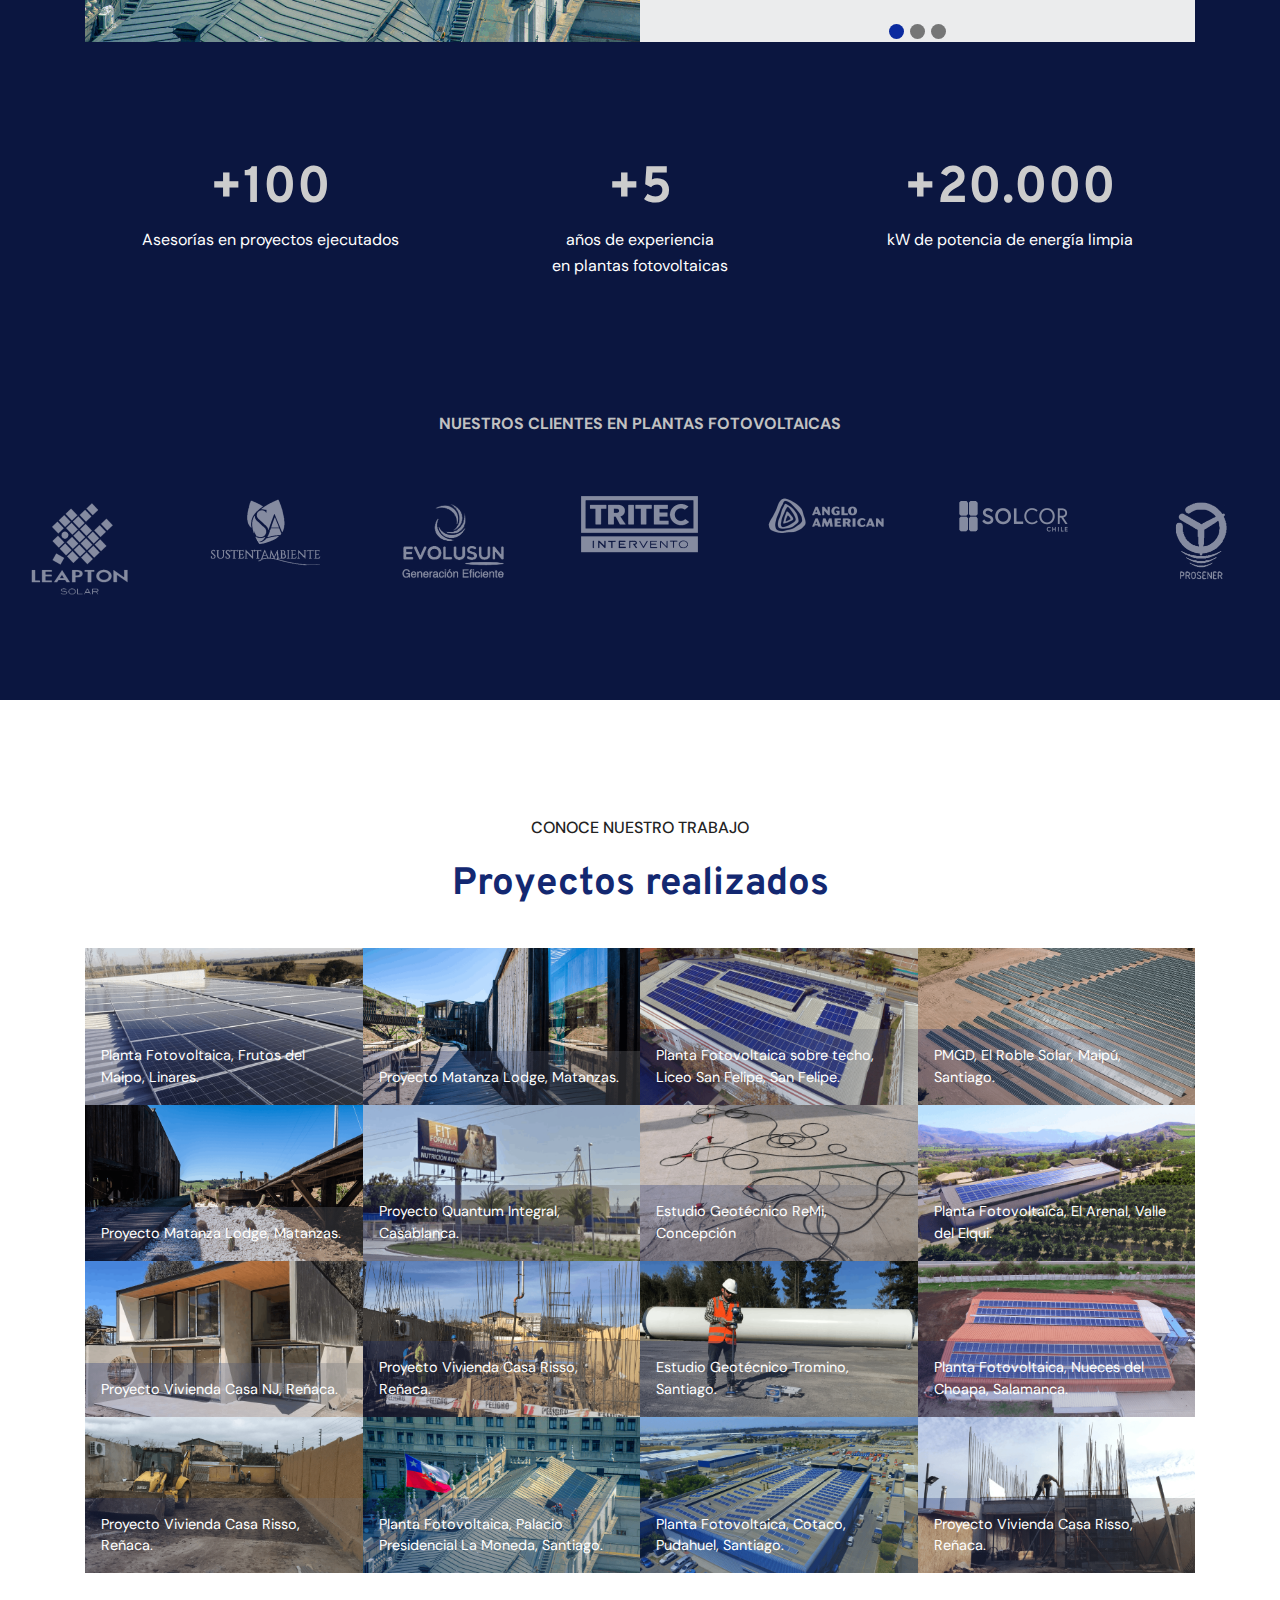
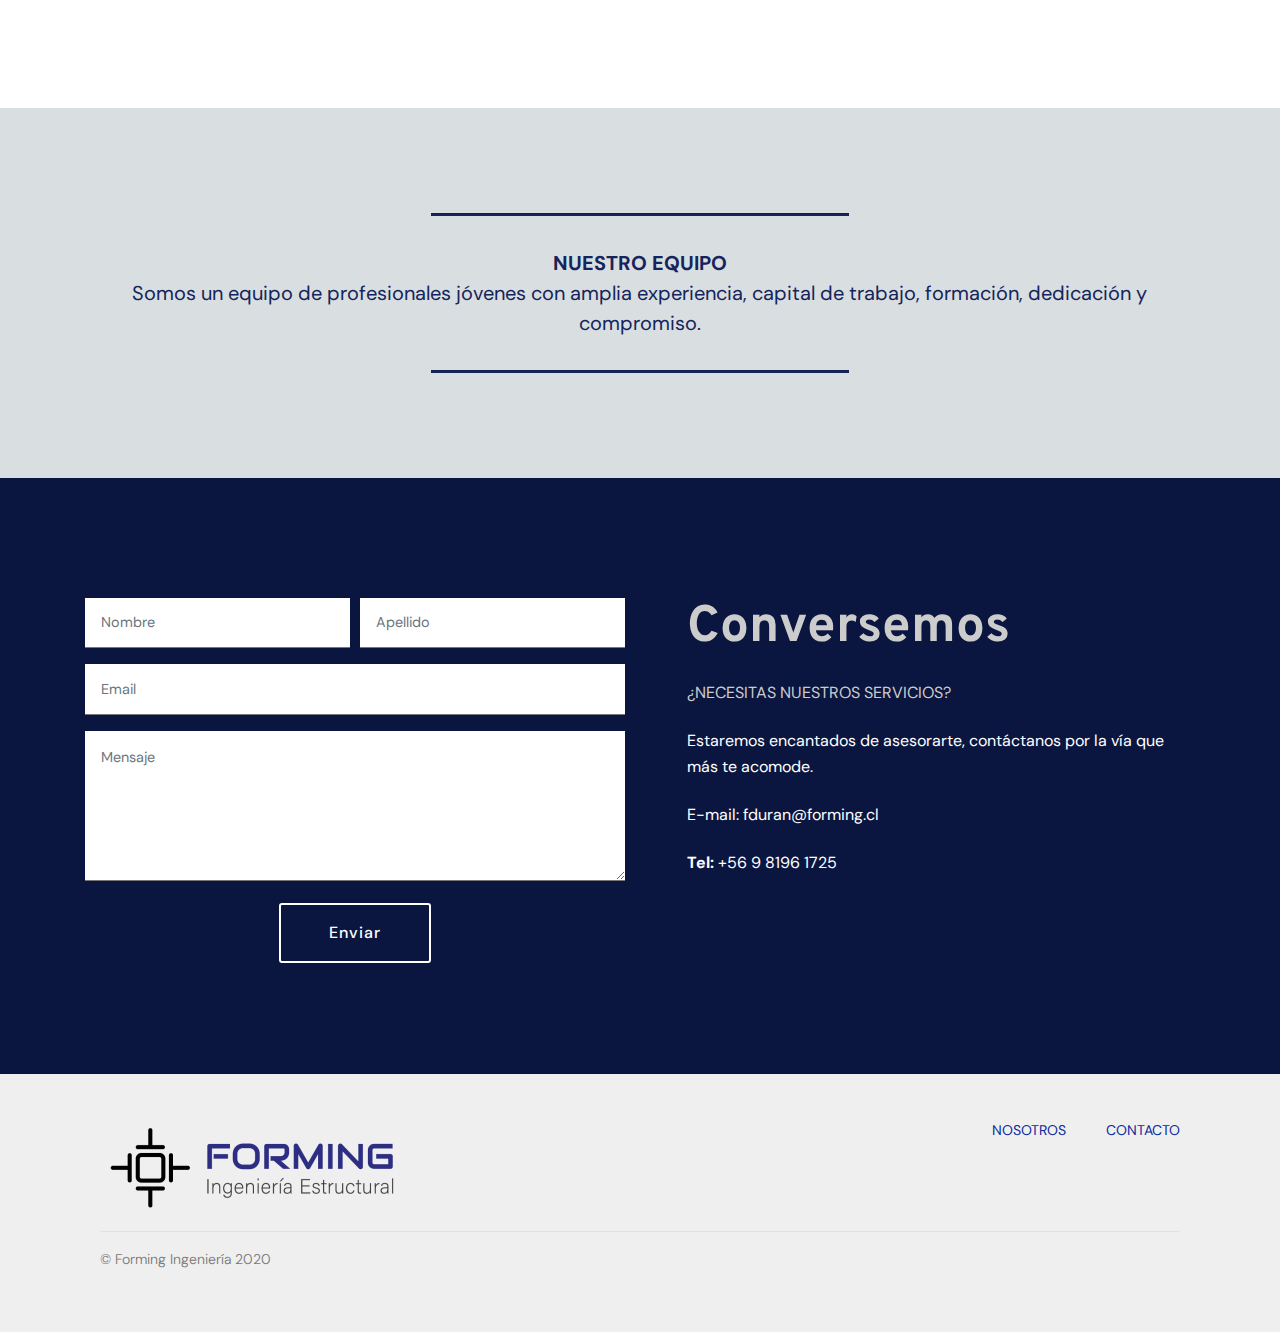
==== commit 2ed738bc: "create github pages" ====
--- a/index.html
+++ b/index.html
@@ -95,7 +95,7 @@
     
          
 
-    <div class="mbr-overlay" style="opacity: 0.7; background-color: rgb(255, 255, 255);">
+    <div class="mbr-overlay" style="opacity: 0.6; background-color: rgb(21, 36, 91);">
     </div>
     <div class="container">
         
@@ -149,6 +149,76 @@
         </div>
     </div>
 </section>
+
+<section class="features15 cid-s3O85D3aNQ" id="features15-3m">
+
+    
+
+    
+    <div class="container">
+        <h2 class="mbr-section-title pb-3 align-center mbr-fonts-style display-1"><strong>
+            Cálculo Estructural</strong></h2>
+        <h3 class="mbr-section-subtitle display-5 align-center mbr-fonts-style display-7">
+            Desarrollamos nuestro trabajo en cuatro grandes etapas.</h3>
+
+        <div class="media-container-row container pt-5 mt-2">
+
+            <div class="col-12 col-md-6 mb-4 col-lg-3">
+                <div class="card flip-card p-5 align-center">
+                    <div class="card-front card_cont">
+                        <img src="assets/images/192434-oxnym0-920-copia-900x601.png" alt="" title="">
+                    </div>
+                    <div class="card_back card_cont">
+                        <h4 class="card-title display-5 py-2 mbr-fonts-style display-2"><strong>
+                            #01</strong></h4>
+                        <p class="mbr-text mbr-fonts-style display-5"><br>PLANOS DE ARQUITECTURA<br>Y RENDERS</p>
+                    </div>
+                </div>
+            </div>
+
+            <div class="col-12 col-md-6 mb-4 col-lg-3">
+                
+                <div class="card flip-card p-5 align-center">
+                    <div class="card-front card_cont">
+                        <img src="assets/images/modelo-losa-web-4-880x682.png" alt="" title="">
+                    </div>
+                    <div class="card_back card_cont">
+                        <h4 class="card-title py-2 mbr-fonts-style display-2"><strong>#02</strong></h4>
+                        <p class="mbr-text mbr-fonts-style display-5"><br>ETAPA DE MODELAMIENTO<br></p>
+                    </div>
+                </div>
+            </div>
+            
+            <div class="col-12 col-md-6 mb-4 col-lg-3">
+                <div class="card flip-card p-5 align-center">
+                    <div class="card-front card_cont">
+                        <img src="assets/images/planos-de-estructura-losa-web-5-783x388.png" alt="" title="">
+                    </div>
+                    <div class="card_back card_cont">
+                        <h4 class="card-title py-2 mbr-fonts-style display-2"><strong>
+                            #03</strong></h4>
+                        <p class="mbr-text mbr-fonts-style display-5">
+                            <br>PLANOS ESTRUCTURALES</p>
+                    </div>
+                </div> 
+            </div>
+
+            <div class="col-12 col-md-6 mb-4 col-lg-3">
+                <div class="card flip-card p-5 align-center">
+                    <div class="card-front card_cont">
+                        <img src="assets/images/manu-lodge-13-900x600.jpg" alt="" title="">
+                    </div>
+                    <div class="card_back card_cont">
+                        <h4 class="card-title py-2 mbr-fonts-style display-2"><strong>
+                            #04</strong></h4>
+                        <p class="mbr-text mbr-fonts-style display-5">
+                            <br>SUPERVISIÓN PROYECTO<br>
+                        </p>
+                    </div>
+                </div> 
+            </div>
+        </div>
+</div></section>
 
 <section class="extFeatures cid-s3akF5XSmr" id="extFeatures4-n">
     
@@ -338,7 +408,7 @@
                                     Techo solar</strong><br></h2>
                                 
                                 <div class="mbr-section-text">
-                                    <p class="mbr-text mbr-light mbr-fonts-style align-center display-7">&nbsp;Cliente: Solcor Chile.<br><br>Lorem ipsum dolor sit amet, consectetuer adipiscing elit, sed diam nonummy nibh euismod tincidunt ut laoreet dolore magna aliquam erat volutpat. Ut wisi enim ad minim veniam, quis nostrud exerci tation ullamcorper suscipit lobortis nisl ut aliquip ex ea commodo consequat.<br><br></p>
+                                    <p class="mbr-text mbr-light mbr-fonts-style align-center display-7"><strong>Cliente: Solcor Chile.</strong><br><br>Lorem ipsum dolor sit amet, consectetuer adipiscing elit, sed diam nonummy nibh euismod tincidunt ut laoreet dolore magna aliquam erat volutpat. Ut wisi enim ad minim veniam, quis nostrud exerci tation ullamcorper suscipit lobortis nisl ut aliquip ex ea commodo consequat.<br><br></p>
                                 </div>
                                 
                             </div>
@@ -494,19 +564,6 @@
     </div>
 </section>
 
-<section class="mbr-section article content10 cid-s3ape6x7IN" id="content10-r">
-    
-     
-
-    <div class="container">
-        <div class="inner-container" style="width: 66%;">
-            <hr class="line" style="width: 44%;">
-            <div class="section-text align-center mbr-white mbr-fonts-style display-5">NUESTRO EQUIPO<div>Somos un equipo de profesionales jóvenes con amplia experiencia, capital de trabajo, formación, dedicación y compromiso.</div></div>
-            <hr class="line" style="width: 44%;">
-        </div>
-    </div>
-</section>
-
 <section class="mbr-section content4 cid-s3DMVagnzy" id="content4-2x">
 
     
@@ -528,10 +585,23 @@
 
     
 
-    <div>
+    <div class="container">
         <div><!-- Filter --><!-- Gallery --><div class="mbr-gallery-row"><div class="mbr-gallery-layout-default"><div><div><div class="mbr-gallery-item mbr-gallery-item--p0" data-video-url="false" data-tags="Increíble"><div href="#lb-gallery3-2w" data-slide-to="0" data-toggle="modal"><img src="assets/images/foto-web-galeria-0000-capa-16-1200x675-800x450.png" alt="" title=""><span class="icon-focus"></span><span class="mbr-gallery-title mbr-fonts-style display-7">Planta Fotovoltaica, Frutos del Maipo, Linares.</span></div></div><div class="mbr-gallery-item mbr-gallery-item--p0" data-video-url="false" data-tags="Responsive"><div href="#lb-gallery3-2w" data-slide-to="1" data-toggle="modal"><img src="assets/images/foto-web-galeria-0010-capa-6-1200x675-800x450.png" alt="" title=""><span class="icon-focus"></span><span class="mbr-gallery-title mbr-fonts-style display-7">Proyecto Matanza Lodge, Matanzas.</span></div></div><div class="mbr-gallery-item mbr-gallery-item--p0" data-video-url="false" data-tags="Creativa"><div href="#lb-gallery3-2w" data-slide-to="2" data-toggle="modal"><img src="assets/images/foto-web-galeria-0006-capa-10-1200x675-800x450.png" alt="" title=""><span class="icon-focus"></span><span class="mbr-gallery-title mbr-fonts-style display-7">Planta Fotovoltaica sobre techo, Liceo San Felipe, San Felipe.</span></div></div><div class="mbr-gallery-item mbr-gallery-item--p0" data-video-url="false" data-tags="Animada"><div href="#lb-gallery3-2w" data-slide-to="3" data-toggle="modal"><img src="assets/images/el-roble-solar-web-1200x675-800x450.png" alt="" title=""><span class="icon-focus"></span><span class="mbr-gallery-title mbr-fonts-style display-7">PMGD, El Roble Solar, Maipú, Santiago.</span></div></div><div class="mbr-gallery-item mbr-gallery-item--p0" data-video-url="false" data-tags="Increíble"><div href="#lb-gallery3-2w" data-slide-to="4" data-toggle="modal"><img src="assets/images/foto-web-galeria-0009-capa-7-1200x675-800x450.png" alt="" title=""><span class="icon-focus"></span><span class="mbr-gallery-title mbr-fonts-style display-7">Proyecto Matanza Lodge, Matanzas.</span></div></div><div class="mbr-gallery-item mbr-gallery-item--p0" data-video-url="false" data-tags="Increíble"><div href="#lb-gallery3-2w" data-slide-to="5" data-toggle="modal"><img src="assets/images/foto-web-galeria-0005-capa-11-1200x675-800x450.png" alt="" title=""><span class="icon-focus"></span><span class="mbr-gallery-title mbr-fonts-style display-7">Proyecto Quantum Integral, Casablanca.</span></div></div><div class="mbr-gallery-item mbr-gallery-item--p0" data-video-url="false" data-tags="Responsive"><div href="#lb-gallery3-2w" data-slide-to="6" data-toggle="modal"><img src="assets/images/foto-web-galeria-0001-capa-15-1200x675-800x450.png" alt="" title=""><span class="icon-focus"></span><span class="mbr-gallery-title mbr-fonts-style display-7">Estudio Geotécnico ReMi, Concepción</span></div></div><div class="mbr-gallery-item mbr-gallery-item--p0" data-video-url="false" data-tags="Animada"><div href="#lb-gallery3-2w" data-slide-to="7" data-toggle="modal"><img src="assets/images/foto-web-galeria-0015-capa-1-1200x675-800x450.png" alt="" title=""><span class="icon-focus"></span><span class="mbr-gallery-title mbr-fonts-style display-7">Planta Fotovoltaica, El Arenal, Valle del Elqui.</span></div></div><div class="mbr-gallery-item mbr-gallery-item--p0" data-video-url="false" data-tags="Increíble"><div href="#lb-gallery3-2w" data-slide-to="8" data-toggle="modal"><img src="assets/images/foto-web-galeria-0000-capa-19-1200x675-800x450.png" alt="" title=""><span class="icon-focus"></span><span class="mbr-gallery-title mbr-fonts-style display-7">Proyecto Vivienda Casa NJ, Reñaca.</span></div></div><div class="mbr-gallery-item mbr-gallery-item--p0" data-video-url="false" data-tags="Increíble"><div href="#lb-gallery3-2w" data-slide-to="9" data-toggle="modal"><img src="assets/images/foto-web-galeria-0007-capa-9-1200x675-800x450.png" alt="" title=""><span class="icon-focus"></span><span class="mbr-gallery-title mbr-fonts-style display-7">Proyecto Vivienda Casa Risso, Reñaca.</span></div></div><div class="mbr-gallery-item mbr-gallery-item--p0" data-video-url="false" data-tags="Increíble"><div href="#lb-gallery3-2w" data-slide-to="10" data-toggle="modal"><img src="assets/images/foto-web-galeria-0000-capa-17-1200x675-800x450.png" alt="" title=""><span class="icon-focus"></span><span class="mbr-gallery-title mbr-fonts-style display-7">Estudio Geotécnico Tromino, Santiago.</span></div></div><div class="mbr-gallery-item mbr-gallery-item--p0" data-video-url="false" data-tags="Increíble"><div href="#lb-gallery3-2w" data-slide-to="11" data-toggle="modal"><img src="assets/images/foto-web-galeria-0008-capa-8-1200x675-800x450.png" alt="" title=""><span class="icon-focus"></span><span class="mbr-gallery-title mbr-fonts-style display-7">Planta Fotovoltaica, Nueces del Choapa, Salamanca.</span></div></div><div class="mbr-gallery-item mbr-gallery-item--p0" data-video-url="false" data-tags="Increíble"><div href="#lb-gallery3-2w" data-slide-to="12" data-toggle="modal"><img src="assets/images/foto-web-galeria-0003-capa-13-1200x675-800x450.png" alt="" title=""><span class="icon-focus"></span><span class="mbr-gallery-title mbr-fonts-style display-7">Proyecto Vivienda Casa Risso, Reñaca.</span></div></div><div class="mbr-gallery-item mbr-gallery-item--p0" data-video-url="false" data-tags="Increíble"><div href="#lb-gallery3-2w" data-slide-to="13" data-toggle="modal"><img src="assets/images/foto-web-galeria-0016-fondo-1200x675-800x450.png" alt="" title=""><span class="icon-focus"></span><span class="mbr-gallery-title mbr-fonts-style display-7">Planta Fotovoltaica, Palacio Presidencial La Moneda, Santiago.</span></div></div><div class="mbr-gallery-item mbr-gallery-item--p0" data-video-url="false" data-tags="Increíble"><div href="#lb-gallery3-2w" data-slide-to="14" data-toggle="modal"><img src="assets/images/cotaco-17-web-1200x675-800x450.png" alt="" title=""><span class="icon-focus"></span><span class="mbr-gallery-title mbr-fonts-style display-7">Planta Fotovoltaica, Cotaco, Pudahuel, Santiago.</span></div></div><div class="mbr-gallery-item mbr-gallery-item--p0" data-video-url="false" data-tags="Increíble"><div href="#lb-gallery3-2w" data-slide-to="15" data-toggle="modal"><img src="assets/images/foto-web-galeria-0004-capa-12-1199x675-800x450.png" alt="" title=""><span class="icon-focus"></span><span class="mbr-gallery-title mbr-fonts-style display-7">Proyecto Vivienda Casa Risso, Reñaca.</span></div></div></div></div><div class="clearfix"></div></div></div><!-- Lightbox --><div data-app-prevent-settings="" class="mbr-slider modal fade carousel slide" tabindex="-1" data-keyboard="true" data-interval="false" id="lb-gallery3-2w"><div class="modal-dialog"><div class="modal-content"><div class="modal-body"><div class="carousel-inner"><div class="carousel-item active"><img src="assets/images/foto-web-galeria-0000-capa-16-1200x675.png" alt="" title=""></div><div class="carousel-item"><img src="assets/images/foto-web-galeria-0010-capa-6-1200x675.png" alt="" title=""></div><div class="carousel-item"><img src="assets/images/foto-web-galeria-0006-capa-10-1200x675.png" alt="" title=""></div><div class="carousel-item"><img src="assets/images/el-roble-solar-web-1200x675.png" alt="" title=""></div><div class="carousel-item"><img src="assets/images/foto-web-galeria-0009-capa-7-1200x675.png" alt="" title=""></div><div class="carousel-item"><img src="assets/images/foto-web-galeria-0005-capa-11-1200x675.png" alt="" title=""></div><div class="carousel-item"><img src="assets/images/foto-web-galeria-0001-capa-15-1200x675.png" alt="" title=""></div><div class="carousel-item"><img src="assets/images/foto-web-galeria-0015-capa-1-1200x675.png" alt="" title=""></div><div class="carousel-item"><img src="assets/images/foto-web-galeria-0000-capa-19-1200x675.png" alt="" title=""></div><div class="carousel-item"><img src="assets/images/foto-web-galeria-0007-capa-9-1200x675.png" alt="" title=""></div><div class="carousel-item"><img src="assets/images/foto-web-galeria-0000-capa-17-1200x675.png" alt="" title=""></div><div class="carousel-item"><img src="assets/images/foto-web-galeria-0008-capa-8-1200x675.png" alt="" title=""></div><div class="carousel-item"><img src="assets/images/foto-web-galeria-0003-capa-13-1200x675.png" alt="" title=""></div><div class="carousel-item"><img src="assets/images/foto-web-galeria-0016-fondo-1200x675.png" alt="" title=""></div><div class="carousel-item"><img src="assets/images/cotaco-17-web-1200x675.png" alt="" title=""></div><div class="carousel-item"><img src="assets/images/foto-web-galeria-0004-capa-12-1199x675.png" alt="" title=""></div></div><a class="carousel-control carousel-control-prev" role="button" data-slide="prev" href="#lb-gallery3-2w"><span class="mbri-left mbr-iconfont" aria-hidden="true"></span><span class="sr-only">Previous</span></a><a class="carousel-control carousel-control-next" role="button" data-slide="next" href="#lb-gallery3-2w"><span class="mbri-right mbr-iconfont" aria-hidden="true"></span><span class="sr-only">Next</span></a><a class="close" href="#" role="button" data-dismiss="modal"><span class="sr-only">Close</span></a></div></div></div></div></div>
     </div>
 
+</section>
+
+<section class="mbr-section article content10 cid-s3ape6x7IN" id="content10-r">
+    
+     
+
+    <div class="container">
+        <div class="inner-container" style="width: 94%;">
+            <hr class="line" style="width: 40%;">
+            <div class="section-text align-center mbr-white mbr-fonts-style display-5"><strong>NUESTRO EQUIPO</strong><div>Somos un equipo de profesionales jóvenes con amplia experiencia, capital de trabajo, formación, dedicación y compromiso.</div></div>
+            <hr class="line" style="width: 40%;">
+        </div>
+    </div>
 </section>
 
 <section class="form cid-s3aqYUdwmq" id="extForm24-s">
@@ -541,7 +611,7 @@
         <div class="row">
             <div class="col-lg-6 col-md-12 mx-auto mbr-form" data-form-type="formoid">
 <!--Formbuilder Form-->
-<form action="https://mobirise.com/" method="POST" class="mbr-form form-with-styler" data-form-title="Form Name"><input type="hidden" name="email" data-form-email="true" value="sEhbtKFAIIqugeEIaaCr5YZvYTrQmKmHTU9KBS3waa1RtR/wtZy32y76pzK+HuhZ5ZhaMQ4mgY65EWfqJmlVyvfMxSZLFSjfi4i9CUWTPAP6nwNvgtzOfLnbJdH4ZJr8.Vonbt8zONBburjiR56UdoGI2tRBK8GU/6ANDrj3BrVG9lUw9ZwLxb1T9D8JFA37Ps/ck+zhy0wkSppyr3GZU0t7fysYMZKEZa0/jSjx8HpkIZdAqJWLyLZbWUw2l8HIB">
+<form action="https://mobirise.com/" method="POST" class="mbr-form form-with-styler" data-form-title="Form Name"><input type="hidden" name="email" data-form-email="true" value="1I6KvAoBouSkXpRdovEgd8OPTY4Yh3Nh/yuSgcdl7+3xROWwu1R4O29v1l9G9NBGOccmhJ2lVshqSq1NUiJyLS2Ws3wQ9gwuNcY3AApjZ5mL7y9YMHh0+a4ucku2fveA.Cbi1EMtE5/VZ0O0SFGAGwTqUI0/QGQxJliWJGGs0YnJ6ZSMpOpELJctRQwJeE9/B/9PqxV58c6HbjQSwf39+ZcQyV8qjRDC7zfiuyLD9/NC5XNBfa4SWQWJ4o2TH/hiI">
 <div class="form-row">
 <div hidden="hidden" data-form-alert="" class="alert alert-success col-12">Mensaje enviado con éxito</div>
 <div hidden="hidden" data-form-alert-danger="" class="alert alert-danger col-12">Oops...! some problem!</div>
@@ -638,9 +708,10 @@
   <script src="assets/touchswipe/jquery.touch-swipe.min.js"></script>
   <script src="assets/ytplayer/jquery.mb.ytplayer.min.js"></script>
   <script src="assets/vimeoplayer/jquery.mb.vimeo_player.js"></script>
+  <script src="assets/parallax/jarallax.min.js"></script>
   <script src="assets/bootstrapcarouselswipe/bootstrap-carousel-swipe.js"></script>
   <script src="assets/tether/tether.min.js"></script>
-  <script src="assets/parallax/jarallax.min.js"></script>
+  <script src="assets/mbr-flip-card/mbr-flip-card.js"></script>
   <script src="assets/mbr-testimonials-slider/mbr-testimonials-slider.js"></script>
   <script src="assets/viewportchecker/jquery.viewportchecker.js"></script>
   <script src="assets/masonry/masonry.pkgd.min.js"></script>
--- a/assets/mobirise/css/mbr-additional.css
+++ b/assets/mobirise/css/mbr-additional.css
@@ -1376,9 +1376,9 @@
   text-align: left;
 }
 .cid-s2SxyiraL2 {
-  padding-top: 90px;
-  padding-bottom: 105px;
-  background-image: url("../../../assets/images/background3.jpg");
+  padding-top: 135px;
+  padding-bottom: 135px;
+  background-image: url("../../../assets/images/2-1440x900.png");
 }
 .cid-s2SxyiraL2 .card-box {
   background-color: #ffffff;
@@ -1445,6 +1445,107 @@
 }
 .cid-s2SxyiraL2 H1 {
   text-align: left;
+  color: #ffffff;
+}
+.cid-s3O85D3aNQ {
+  padding-top: 90px;
+  padding-bottom: 120px;
+  background-color: #ffffff;
+}
+.cid-s3O85D3aNQ .mbr-section-subtitle {
+  color: #767676;
+  font-weight: 300;
+  text-align: left;
+}
+.cid-s3O85D3aNQ .media-container-row {
+  word-wrap: break-word;
+  word-break: break-word;
+  align-items: stretch;
+  -webkit-align-items: stretch;
+}
+.cid-s3O85D3aNQ .card_cont {
+  -o-transition: all .5s;
+  -ms-transition: all .5s;
+  -moz-transition: all .5s;
+  -webkit-transition: all .5s;
+  transition: all .5s;
+  -o-backface-visibility: hidden;
+  -ms-backface-visibility: hidden;
+  -moz-backface-visibility: hidden;
+  -webkit-backface-visibility: hidden;
+  backface-visibility: hidden;
+  position: absolute;
+  top: 0px;
+  left: 0px;
+  text-align: center;
+  background-color: #eee;
+}
+.cid-s3O85D3aNQ .card-front {
+  z-index: 2;
+  padding: 0;
+  width: 100%;
+  height: 100%;
+  overflow: hidden;
+}
+.cid-s3O85D3aNQ .card-front img {
+  height: 100%;
+  min-width: 100%;
+  width: auto;
+}
+.cid-s3O85D3aNQ .card_back {
+  width: 100%;
+  height: 100%;
+  padding: 30px 30px;
+  color: #ffffff;
+  background-color: #132871;
+  z-index: 1;
+  margin: 0;
+  text-align: center;
+  overflow: hidden;
+  -o-transform: rotateY(-180deg);
+  -ms-transform: rotateY(-180deg);
+  -moz-transform: rotateY(-180deg);
+  -webkit-transform: rotateY(-180deg);
+  transform: rotateY(-180deg);
+}
+.cid-s3O85D3aNQ .card {
+  min-height: 300px;
+}
+.cid-s3O85D3aNQ .card:hover .card-front {
+  z-index: 1;
+  -o-transform: rotateY(180deg);
+  -ms-transform: rotateY(180deg);
+  -moz-transform: rotateY(180deg);
+  -webkit-transform: rotateY(180deg);
+  transform: rotateY(180deg);
+}
+.cid-s3O85D3aNQ .card:hover .card_back {
+  z-index: 2;
+  -o-transform: rotateY(0deg);
+  -ms-transform: rotateY(0deg);
+  -moz-transform: rotateY(0deg);
+  -webkit-transform: rotateY(0deg);
+  transform: rotateY(0deg);
+}
+.cid-s3O85D3aNQ .builderCard .card_back {
+  border-bottom-left-radius: 100px;
+}
+.cid-s3O85D3aNQ .builderCard .card_cont {
+  -o-backface-visibility: hidden;
+  -ms-backface-visibility: hidd;
+  -moz-backface-visibility: visible;
+  -webkit-backface-visibility: visible;
+  backface-visibility: visible;
+}
+.cid-s3O85D3aNQ H4 {
+  text-align: right;
+  color: #ffffff;
+}
+.cid-s3O85D3aNQ P {
+  text-align: right;
+}
+.cid-s3O85D3aNQ .mbr-section-title {
+  text-align: left;
   color: #132871;
 }
 .cid-s3akF5XSmr {
@@ -1520,8 +1621,8 @@
   color: #132871;
 }
 .cid-s3ao1g5gEv {
-  padding-top: 90px;
-  padding-bottom: 15px;
+  padding-top: 105px;
+  padding-bottom: 0px;
   background-color: #ffffff;
 }
 .cid-s3ao1g5gEv .content-block {
@@ -1534,7 +1635,7 @@
   right: 0;
   margin: 0 auto;
   width: 80%;
-  background-color: #efefef;
+  background-color: #ffffff;
   transition: all 0.4s ease-in-out;
 }
 .cid-s3ao1g5gEv .content-block .mbr-text {
@@ -1572,8 +1673,8 @@
   color: #0b1331;
 }
 .cid-s3aoUqeoC3 {
-  padding-top: 15px;
-  padding-bottom: 105px;
+  padding-top: 0px;
+  padding-bottom: 135px;
   background-color: #ffffff;
 }
 .cid-s3aoUqeoC3 .content-block {
@@ -1586,7 +1687,7 @@
   right: 0;
   margin: 0 auto;
   width: 80%;
-  background-color: #efefef;
+  background-color: #ffffff;
   transition: all 0.4s ease-in-out;
 }
 .cid-s3aoUqeoC3 .content-block .mbr-text {
@@ -1618,36 +1719,39 @@
   min-width: 100%;
 }
 .cid-s3aKjj7UJ4 {
-  padding-top: 60px;
+  padding-top: 105px;
   padding-bottom: 0px;
-  background-color: #ffffff;
+  background-color: #0b1640;
 }
 .cid-s3aKjj7UJ4 .mbr-section-subtitle {
-  color: #15245b;
+  color: #ffffff;
+}
+.cid-s3aKjj7UJ4 H2 {
+  color: #cccccc;
 }
 .cid-s3aKFeRWeP {
   padding-top: 15px;
   padding-bottom: 15px;
-  background-color: #ffffff;
+  background-color: #0b1640;
 }
 .cid-s3aKFeRWeP .mbr-text,
 .cid-s3aKFeRWeP blockquote {
   color: #767676;
 }
 .cid-s3aKFeRWeP .mbr-text {
-  color: #232323;
+  color: #cccccc;
 }
 .cid-s2SpThudxT {
-  padding-top: 15px;
-  padding-bottom: 15px;
-  background-color: #ffffff;
+  padding-top: 60px;
+  padding-bottom: 75px;
+  background-color: #0b1640;
 }
 .cid-s2SpThudxT .mbr-text {
   margin: 0;
 }
 .cid-s2SpThudxT .text-element {
   padding: 2rem;
-  background-color: #ffffff;
+  background-color: #ebeced;
   -webkit-align-items: center;
   align-items: center;
   -webkit-justify-content: center;
@@ -1762,7 +1866,7 @@
 .cid-s3a6E3DaAp {
   padding-top: 15px;
   padding-bottom: 45px;
-  background-color: #ffffff;
+  background-color: #0b1640;
 }
 .cid-s3a6E3DaAp .card {
   -webkit-align-items: center;
@@ -1800,7 +1904,7 @@
 }
 .cid-s3a6E3DaAp .card-title,
 .cid-s3a6E3DaAp .card-img {
-  color: #132871;
+  color: #cccccc;
   text-align: center;
 }
 .cid-s3a6E3DaAp .mbr-section-title {
@@ -1817,12 +1921,12 @@
 .cid-s3a6E3DaAp .mbr-text,
 .cid-s3a6E3DaAp .line-wrap2 {
   text-align: center;
-  color: #000000;
+  color: #ffffff;
 }
 .cid-s2Sli9mP4d {
   padding-top: 75px;
   padding-bottom: 60px;
-  background: #15245b;
+  background: #0b1640;
 }
 .cid-s2Sli9mP4d img {
   width: 125px;
@@ -1840,7 +1944,7 @@
   opacity: 0.9;
 }
 .cid-s2Sli9mP4d H1 {
-  color: #ffffff;
+  color: #c1c1c1;
 }
 .cid-s2Sli9mP4d .row {
   justify-content: space-between;
@@ -1851,33 +1955,9 @@
     max-width: 12.5%;
   }
 }
-.cid-s3ape6x7IN {
-  padding-top: 90px;
-  padding-bottom: 90px;
-  background-color: #132871;
-}
-.cid-s3ape6x7IN .line {
-  background-color: #c1c1c1;
-  color: #c1c1c1;
-  align: center;
-  height: 2px;
-  margin: 0 auto;
-}
-.cid-s3ape6x7IN .section-text {
-  padding: 2rem 0;
-  color: #cccccc;
-}
-.cid-s3ape6x7IN .inner-container {
-  margin: 0 auto;
-}
-@media (max-width: 768px) {
-  .cid-s3ape6x7IN .inner-container {
-    width: 100% !important;
-  }
-}
 .cid-s3DMVagnzy {
   padding-top: 120px;
-  padding-bottom: 75px;
+  padding-bottom: 30px;
   background-color: #ffffff;
 }
 .cid-s3DMVagnzy .mbr-section-subtitle {
@@ -1885,7 +1965,7 @@
 }
 .cid-s3DMMgx81R {
   padding-top: 0px;
-  padding-bottom: 0px;
+  padding-bottom: 135px;
   background-color: #ffffff;
   overflow: hidden;
 }
@@ -1946,10 +2026,34 @@
   transition: 0.2s background ease-in-out;
   background: linear-gradient(to left, #767676, #132871) !important;
 }
+.cid-s3ape6x7IN {
+  padding-top: 105px;
+  padding-bottom: 105px;
+  background-color: #d9dee1;
+}
+.cid-s3ape6x7IN .line {
+  background-color: #15245b;
+  color: #15245b;
+  align: center;
+  height: 2px;
+  margin: 0 auto;
+}
+.cid-s3ape6x7IN .section-text {
+  padding: 2rem 0;
+  color: #15245b;
+}
+.cid-s3ape6x7IN .inner-container {
+  margin: 0 auto;
+}
+@media (max-width: 768px) {
+  .cid-s3ape6x7IN .inner-container {
+    width: 100% !important;
+  }
+}
 .cid-s3aqYUdwmq {
   padding-top: 120px;
   padding-bottom: 105px;
-  background-color: #15245b;
+  background-color: #0b1640;
 }
 .cid-s3aqYUdwmq .mbr-overlay {
   background-color: #ffffff;
--- a/assets/mobirise/css/mbr-additional.css
+++ b/assets/mobirise/css/mbr-additional.css
@@ -1376,9 +1376,9 @@
   text-align: left;
 }
 .cid-s2SxyiraL2 {
-  padding-top: 90px;
-  padding-bottom: 105px;
-  background-image: url("../../../assets/images/background3.jpg");
+  padding-top: 135px;
+  padding-bottom: 135px;
+  background-image: url("../../../assets/images/2-1440x900.png");
 }
 .cid-s2SxyiraL2 .card-box {
   background-color: #ffffff;
@@ -1445,6 +1445,107 @@
 }
 .cid-s2SxyiraL2 H1 {
   text-align: left;
+  color: #ffffff;
+}
+.cid-s3O85D3aNQ {
+  padding-top: 90px;
+  padding-bottom: 120px;
+  background-color: #ffffff;
+}
+.cid-s3O85D3aNQ .mbr-section-subtitle {
+  color: #767676;
+  font-weight: 300;
+  text-align: left;
+}
+.cid-s3O85D3aNQ .media-container-row {
+  word-wrap: break-word;
+  word-break: break-word;
+  align-items: stretch;
+  -webkit-align-items: stretch;
+}
+.cid-s3O85D3aNQ .card_cont {
+  -o-transition: all .5s;
+  -ms-transition: all .5s;
+  -moz-transition: all .5s;
+  -webkit-transition: all .5s;
+  transition: all .5s;
+  -o-backface-visibility: hidden;
+  -ms-backface-visibility: hidden;
+  -moz-backface-visibility: hidden;
+  -webkit-backface-visibility: hidden;
+  backface-visibility: hidden;
+  position: absolute;
+  top: 0px;
+  left: 0px;
+  text-align: center;
+  background-color: #eee;
+}
+.cid-s3O85D3aNQ .card-front {
+  z-index: 2;
+  padding: 0;
+  width: 100%;
+  height: 100%;
+  overflow: hidden;
+}
+.cid-s3O85D3aNQ .card-front img {
+  height: 100%;
+  min-width: 100%;
+  width: auto;
+}
+.cid-s3O85D3aNQ .card_back {
+  width: 100%;
+  height: 100%;
+  padding: 30px 30px;
+  color: #ffffff;
+  background-color: #132871;
+  z-index: 1;
+  margin: 0;
+  text-align: center;
+  overflow: hidden;
+  -o-transform: rotateY(-180deg);
+  -ms-transform: rotateY(-180deg);
+  -moz-transform: rotateY(-180deg);
+  -webkit-transform: rotateY(-180deg);
+  transform: rotateY(-180deg);
+}
+.cid-s3O85D3aNQ .card {
+  min-height: 300px;
+}
+.cid-s3O85D3aNQ .card:hover .card-front {
+  z-index: 1;
+  -o-transform: rotateY(180deg);
+  -ms-transform: rotateY(180deg);
+  -moz-transform: rotateY(180deg);
+  -webkit-transform: rotateY(180deg);
+  transform: rotateY(180deg);
+}
+.cid-s3O85D3aNQ .card:hover .card_back {
+  z-index: 2;
+  -o-transform: rotateY(0deg);
+  -ms-transform: rotateY(0deg);
+  -moz-transform: rotateY(0deg);
+  -webkit-transform: rotateY(0deg);
+  transform: rotateY(0deg);
+}
+.cid-s3O85D3aNQ .builderCard .card_back {
+  border-bottom-left-radius: 100px;
+}
+.cid-s3O85D3aNQ .builderCard .card_cont {
+  -o-backface-visibility: hidden;
+  -ms-backface-visibility: hidd;
+  -moz-backface-visibility: visible;
+  -webkit-backface-visibility: visible;
+  backface-visibility: visible;
+}
+.cid-s3O85D3aNQ H4 {
+  text-align: right;
+  color: #ffffff;
+}
+.cid-s3O85D3aNQ P {
+  text-align: right;
+}
+.cid-s3O85D3aNQ .mbr-section-title {
+  text-align: left;
   color: #132871;
 }
 .cid-s3akF5XSmr {
@@ -1520,8 +1621,8 @@
   color: #132871;
 }
 .cid-s3ao1g5gEv {
-  padding-top: 90px;
-  padding-bottom: 15px;
+  padding-top: 105px;
+  padding-bottom: 0px;
   background-color: #ffffff;
 }
 .cid-s3ao1g5gEv .content-block {
@@ -1534,7 +1635,7 @@
   right: 0;
   margin: 0 auto;
   width: 80%;
-  background-color: #efefef;
+  background-color: #ffffff;
   transition: all 0.4s ease-in-out;
 }
 .cid-s3ao1g5gEv .content-block .mbr-text {
@@ -1572,8 +1673,8 @@
   color: #0b1331;
 }
 .cid-s3aoUqeoC3 {
-  padding-top: 15px;
-  padding-bottom: 105px;
+  padding-top: 0px;
+  padding-bottom: 135px;
   background-color: #ffffff;
 }
 .cid-s3aoUqeoC3 .content-block {
@@ -1586,7 +1687,7 @@
   right: 0;
   margin: 0 auto;
   width: 80%;
-  background-color: #efefef;
+  background-color: #ffffff;
   transition: all 0.4s ease-in-out;
 }
 .cid-s3aoUqeoC3 .content-block .mbr-text {
@@ -1618,36 +1719,39 @@
   min-width: 100%;
 }
 .cid-s3aKjj7UJ4 {
-  padding-top: 60px;
+  padding-top: 105px;
   padding-bottom: 0px;
-  background-color: #ffffff;
+  background-color: #0b1640;
 }
 .cid-s3aKjj7UJ4 .mbr-section-subtitle {
-  color: #15245b;
+  color: #ffffff;
+}
+.cid-s3aKjj7UJ4 H2 {
+  color: #cccccc;
 }
 .cid-s3aKFeRWeP {
   padding-top: 15px;
   padding-bottom: 15px;
-  background-color: #ffffff;
+  background-color: #0b1640;
 }
 .cid-s3aKFeRWeP .mbr-text,
 .cid-s3aKFeRWeP blockquote {
   color: #767676;
 }
 .cid-s3aKFeRWeP .mbr-text {
-  color: #232323;
+  color: #cccccc;
 }
 .cid-s2SpThudxT {
-  padding-top: 15px;
-  padding-bottom: 15px;
-  background-color: #ffffff;
+  padding-top: 60px;
+  padding-bottom: 75px;
+  background-color: #0b1640;
 }
 .cid-s2SpThudxT .mbr-text {
   margin: 0;
 }
 .cid-s2SpThudxT .text-element {
   padding: 2rem;
-  background-color: #ffffff;
+  background-color: #ebeced;
   -webkit-align-items: center;
   align-items: center;
   -webkit-justify-content: center;
@@ -1762,7 +1866,7 @@
 .cid-s3a6E3DaAp {
   padding-top: 15px;
   padding-bottom: 45px;
-  background-color: #ffffff;
+  background-color: #0b1640;
 }
 .cid-s3a6E3DaAp .card {
   -webkit-align-items: center;
@@ -1800,7 +1904,7 @@
 }
 .cid-s3a6E3DaAp .card-title,
 .cid-s3a6E3DaAp .card-img {
-  color: #132871;
+  color: #cccccc;
   text-align: center;
 }
 .cid-s3a6E3DaAp .mbr-section-title {
@@ -1817,12 +1921,12 @@
 .cid-s3a6E3DaAp .mbr-text,
 .cid-s3a6E3DaAp .line-wrap2 {
   text-align: center;
-  color: #000000;
+  color: #ffffff;
 }
 .cid-s2Sli9mP4d {
   padding-top: 75px;
   padding-bottom: 60px;
-  background: #15245b;
+  background: #0b1640;
 }
 .cid-s2Sli9mP4d img {
   width: 125px;
@@ -1840,7 +1944,7 @@
   opacity: 0.9;
 }
 .cid-s2Sli9mP4d H1 {
-  color: #ffffff;
+  color: #c1c1c1;
 }
 .cid-s2Sli9mP4d .row {
   justify-content: space-between;
@@ -1851,33 +1955,9 @@
     max-width: 12.5%;
   }
 }
-.cid-s3ape6x7IN {
-  padding-top: 90px;
-  padding-bottom: 90px;
-  background-color: #132871;
-}
-.cid-s3ape6x7IN .line {
-  background-color: #c1c1c1;
-  color: #c1c1c1;
-  align: center;
-  height: 2px;
-  margin: 0 auto;
-}
-.cid-s3ape6x7IN .section-text {
-  padding: 2rem 0;
-  color: #cccccc;
-}
-.cid-s3ape6x7IN .inner-container {
-  margin: 0 auto;
-}
-@media (max-width: 768px) {
-  .cid-s3ape6x7IN .inner-container {
-    width: 100% !important;
-  }
-}
 .cid-s3DMVagnzy {
   padding-top: 120px;
-  padding-bottom: 75px;
+  padding-bottom: 30px;
   background-color: #ffffff;
 }
 .cid-s3DMVagnzy .mbr-section-subtitle {
@@ -1885,7 +1965,7 @@
 }
 .cid-s3DMMgx81R {
   padding-top: 0px;
-  padding-bottom: 0px;
+  padding-bottom: 135px;
   background-color: #ffffff;
   overflow: hidden;
 }
@@ -1946,10 +2026,34 @@
   transition: 0.2s background ease-in-out;
   background: linear-gradient(to left, #767676, #132871) !important;
 }
+.cid-s3ape6x7IN {
+  padding-top: 105px;
+  padding-bottom: 105px;
+  background-color: #d9dee1;
+}
+.cid-s3ape6x7IN .line {
+  background-color: #15245b;
+  color: #15245b;
+  align: center;
+  height: 2px;
+  margin: 0 auto;
+}
+.cid-s3ape6x7IN .section-text {
+  padding: 2rem 0;
+  color: #15245b;
+}
+.cid-s3ape6x7IN .inner-container {
+  margin: 0 auto;
+}
+@media (max-width: 768px) {
+  .cid-s3ape6x7IN .inner-container {
+    width: 100% !important;
+  }
+}
 .cid-s3aqYUdwmq {
   padding-top: 120px;
   padding-bottom: 105px;
-  background-color: #15245b;
+  background-color: #0b1640;
 }
 .cid-s3aqYUdwmq .mbr-overlay {
   background-color: #ffffff;
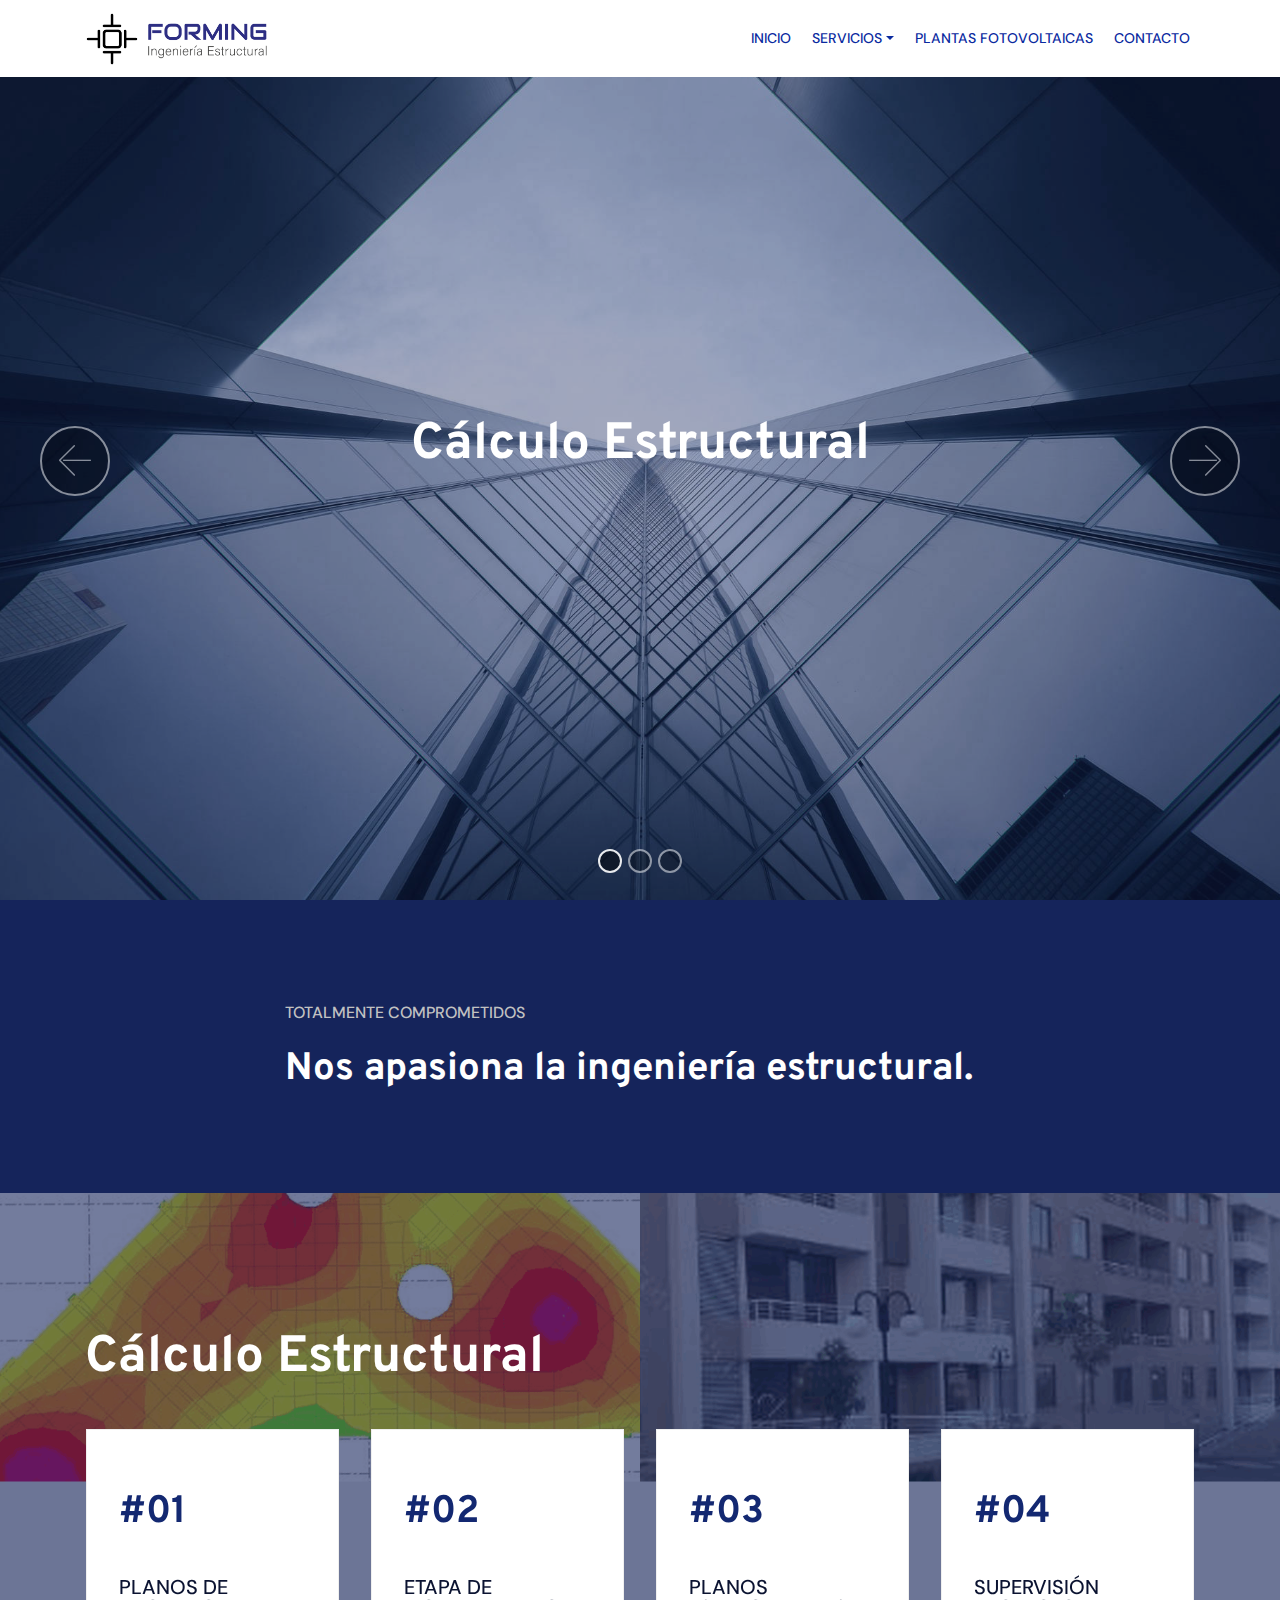
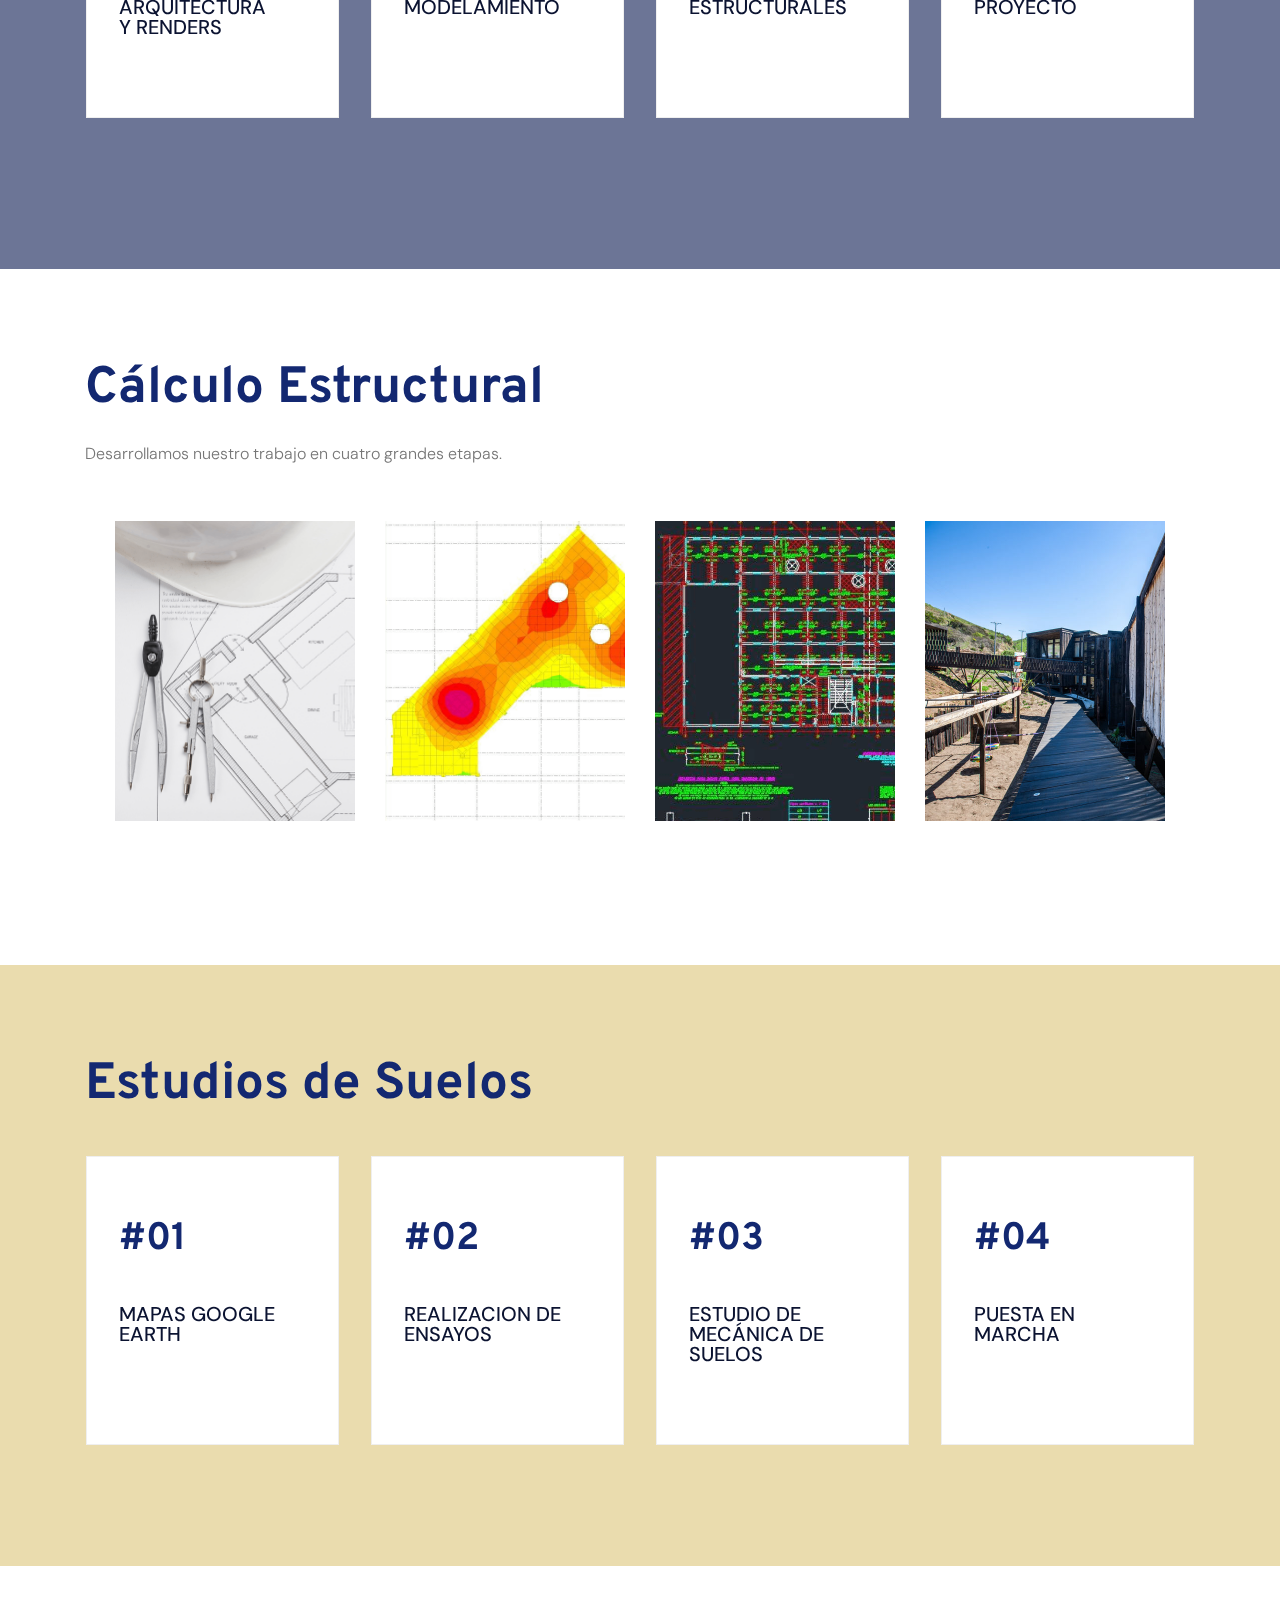
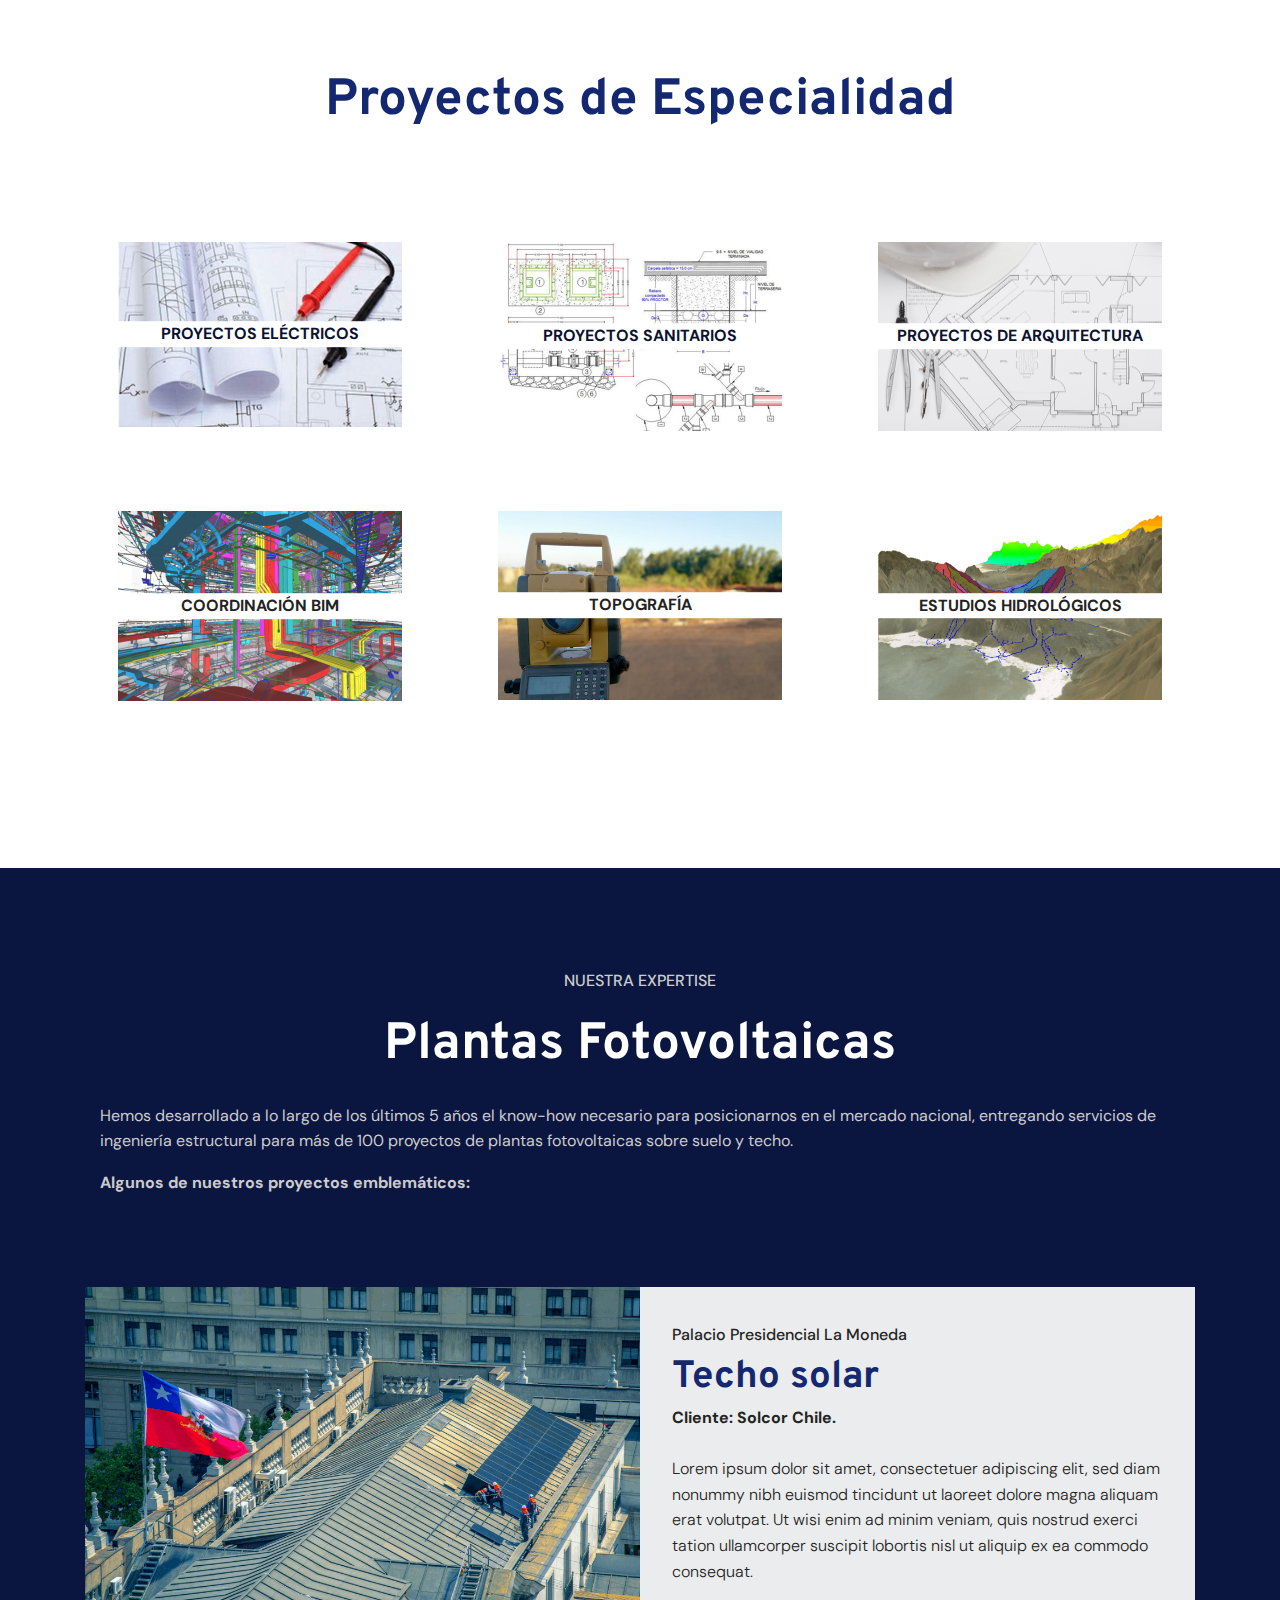
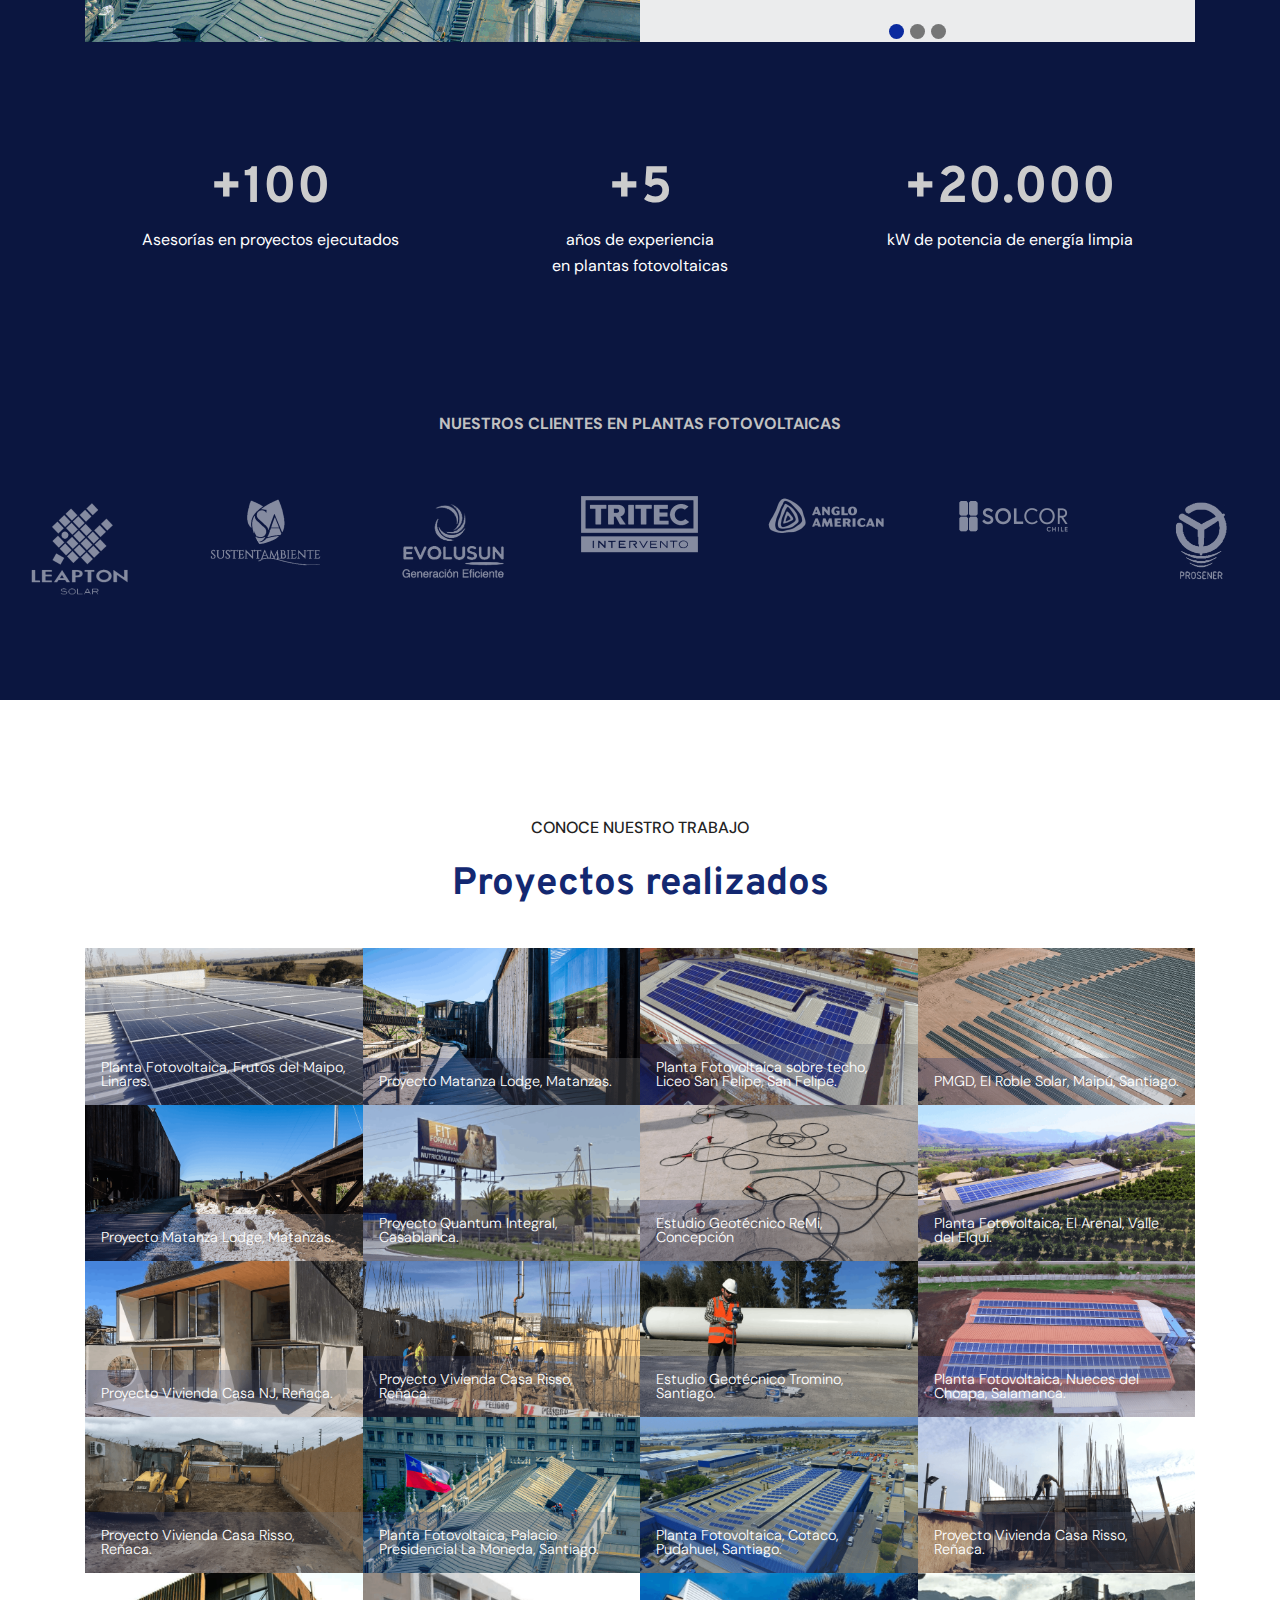
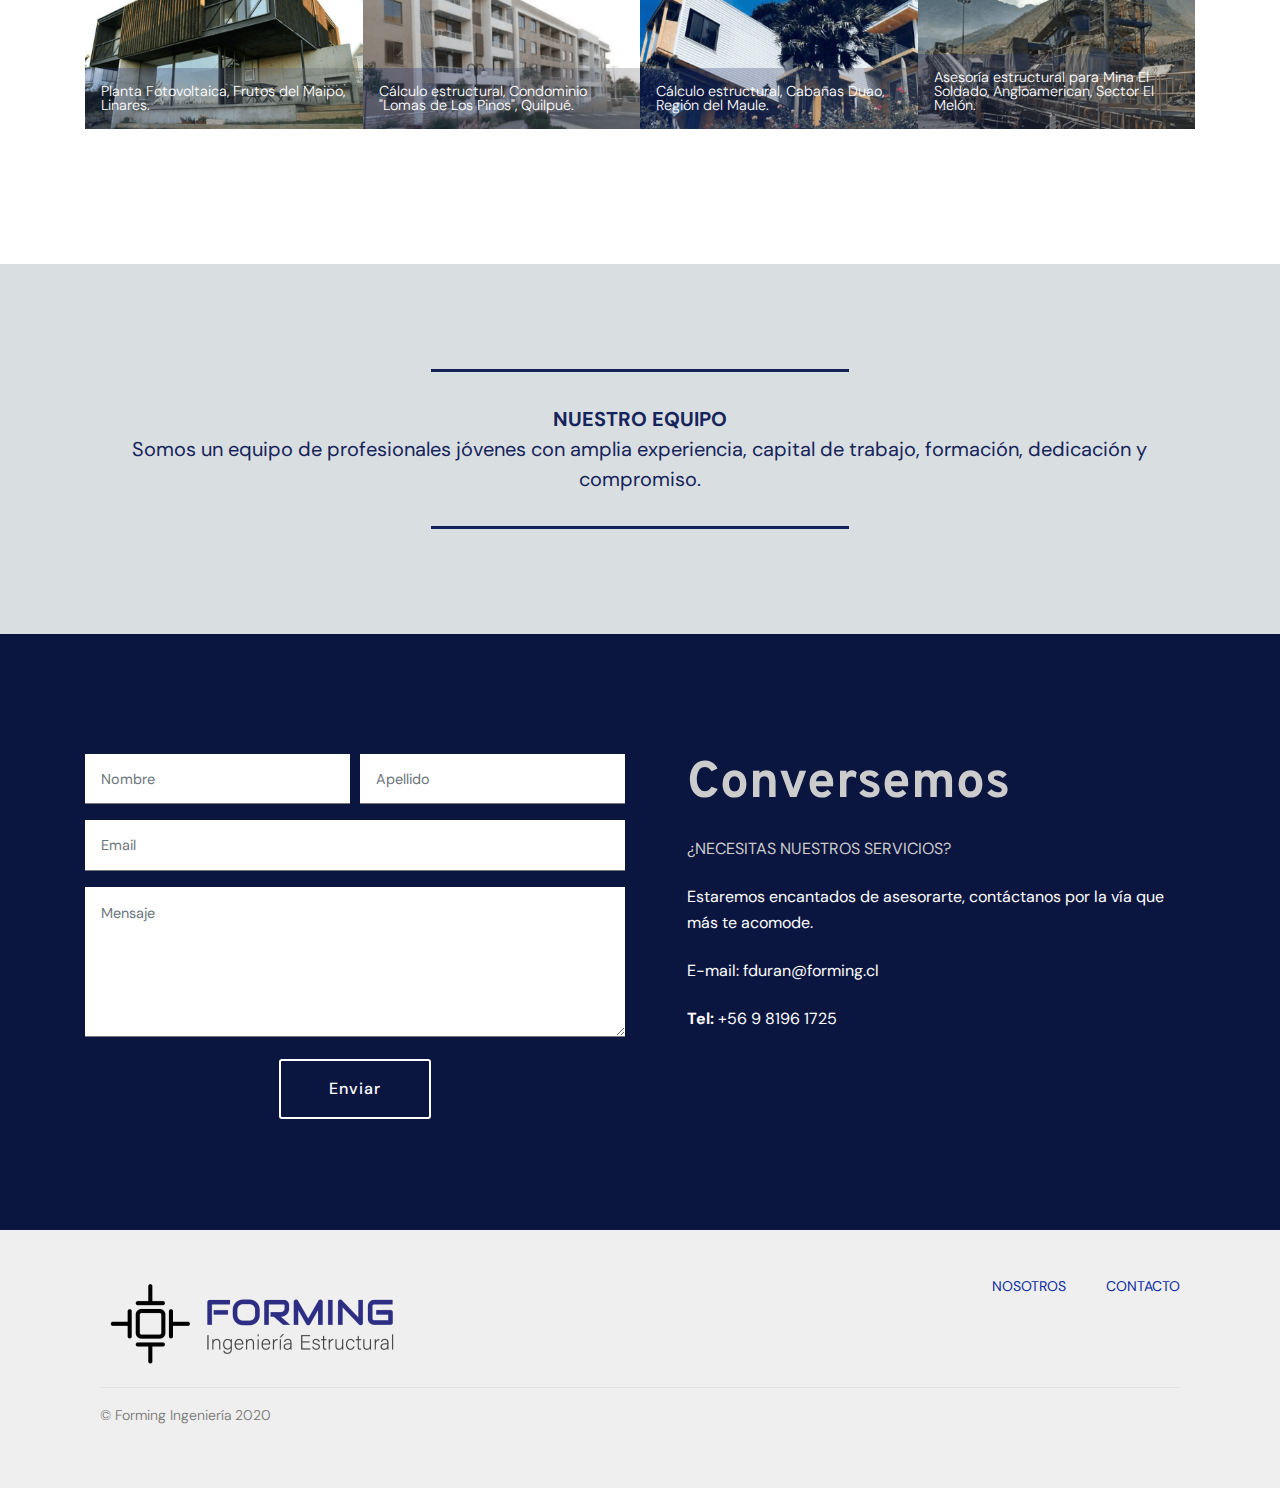
==== commit 42dc53af: "create github pages" ====
--- a/index.html
+++ b/index.html
@@ -447,7 +447,7 @@
                                     Techo solar</strong><br></h2>
                                 
                                 <div class="mbr-section-text">
-                                    <p class="mbr-text mbr-light mbr-fonts-style align-center display-7">Cliente: Tritec Intervento.<br><br>TRITEC-Intervento confió en nosotros para el cálculo estructural para su cliente&nbsp;SOLARITY SpA, en el primer proyecto solar fotovoltaico de el holding de Watts S.A en las dependencias de su Marca Frutos del Maipo ubicada en la comuna de Linares, Región del Maule.<br>La planta solar fotovoltaica fue construida sobre cubierta y tiene una potencia total instalada de 504 kWp, generación suficiente para iluminar a 311 casas y evitar la emision de 292 Toneladas de CO2 al año, el equivalente a plantar 7.495 Arboles , sumándose de esta manera a las empresas con cultura ambiental.<br><br></p>
+                                    <p class="mbr-text mbr-light mbr-fonts-style align-center display-7">Cliente: Tritec Intervento.<br><br>TRITEC-Intervento confió en nosotros para el cálculo estructural para su cliente&nbsp;SOLARITY SpA, en el primer proyecto solar fotovoltaico de el holding de Watts S.A en las dependencias de su Marca Frutos del Maipo ubicada en la comuna de Linares, Región del Maule.<br>La planta solar fotovoltaica fue construida sobre cubierta y tiene una potencia total instalada de 504 kWp, generación suficiente para iluminar a 311 casas y evitar la emision de 292 Toneladas de CO2 al año, el equivalente a plantar 7.495 Arboles, sumándose de esta manera a las empresas con cultura ambiental.<br><br></p>
                                 </div>
                                 
                             </div>
@@ -586,7 +586,7 @@
     
 
     <div class="container">
-        <div><!-- Filter --><!-- Gallery --><div class="mbr-gallery-row"><div class="mbr-gallery-layout-default"><div><div><div class="mbr-gallery-item mbr-gallery-item--p0" data-video-url="false" data-tags="Increíble"><div href="#lb-gallery3-2w" data-slide-to="0" data-toggle="modal"><img src="assets/images/foto-web-galeria-0000-capa-16-1200x675-800x450.png" alt="" title=""><span class="icon-focus"></span><span class="mbr-gallery-title mbr-fonts-style display-7">Planta Fotovoltaica, Frutos del Maipo, Linares.</span></div></div><div class="mbr-gallery-item mbr-gallery-item--p0" data-video-url="false" data-tags="Responsive"><div href="#lb-gallery3-2w" data-slide-to="1" data-toggle="modal"><img src="assets/images/foto-web-galeria-0010-capa-6-1200x675-800x450.png" alt="" title=""><span class="icon-focus"></span><span class="mbr-gallery-title mbr-fonts-style display-7">Proyecto Matanza Lodge, Matanzas.</span></div></div><div class="mbr-gallery-item mbr-gallery-item--p0" data-video-url="false" data-tags="Creativa"><div href="#lb-gallery3-2w" data-slide-to="2" data-toggle="modal"><img src="assets/images/foto-web-galeria-0006-capa-10-1200x675-800x450.png" alt="" title=""><span class="icon-focus"></span><span class="mbr-gallery-title mbr-fonts-style display-7">Planta Fotovoltaica sobre techo, Liceo San Felipe, San Felipe.</span></div></div><div class="mbr-gallery-item mbr-gallery-item--p0" data-video-url="false" data-tags="Animada"><div href="#lb-gallery3-2w" data-slide-to="3" data-toggle="modal"><img src="assets/images/el-roble-solar-web-1200x675-800x450.png" alt="" title=""><span class="icon-focus"></span><span class="mbr-gallery-title mbr-fonts-style display-7">PMGD, El Roble Solar, Maipú, Santiago.</span></div></div><div class="mbr-gallery-item mbr-gallery-item--p0" data-video-url="false" data-tags="Increíble"><div href="#lb-gallery3-2w" data-slide-to="4" data-toggle="modal"><img src="assets/images/foto-web-galeria-0009-capa-7-1200x675-800x450.png" alt="" title=""><span class="icon-focus"></span><span class="mbr-gallery-title mbr-fonts-style display-7">Proyecto Matanza Lodge, Matanzas.</span></div></div><div class="mbr-gallery-item mbr-gallery-item--p0" data-video-url="false" data-tags="Increíble"><div href="#lb-gallery3-2w" data-slide-to="5" data-toggle="modal"><img src="assets/images/foto-web-galeria-0005-capa-11-1200x675-800x450.png" alt="" title=""><span class="icon-focus"></span><span class="mbr-gallery-title mbr-fonts-style display-7">Proyecto Quantum Integral, Casablanca.</span></div></div><div class="mbr-gallery-item mbr-gallery-item--p0" data-video-url="false" data-tags="Responsive"><div href="#lb-gallery3-2w" data-slide-to="6" data-toggle="modal"><img src="assets/images/foto-web-galeria-0001-capa-15-1200x675-800x450.png" alt="" title=""><span class="icon-focus"></span><span class="mbr-gallery-title mbr-fonts-style display-7">Estudio Geotécnico ReMi, Concepción</span></div></div><div class="mbr-gallery-item mbr-gallery-item--p0" data-video-url="false" data-tags="Animada"><div href="#lb-gallery3-2w" data-slide-to="7" data-toggle="modal"><img src="assets/images/foto-web-galeria-0015-capa-1-1200x675-800x450.png" alt="" title=""><span class="icon-focus"></span><span class="mbr-gallery-title mbr-fonts-style display-7">Planta Fotovoltaica, El Arenal, Valle del Elqui.</span></div></div><div class="mbr-gallery-item mbr-gallery-item--p0" data-video-url="false" data-tags="Increíble"><div href="#lb-gallery3-2w" data-slide-to="8" data-toggle="modal"><img src="assets/images/foto-web-galeria-0000-capa-19-1200x675-800x450.png" alt="" title=""><span class="icon-focus"></span><span class="mbr-gallery-title mbr-fonts-style display-7">Proyecto Vivienda Casa NJ, Reñaca.</span></div></div><div class="mbr-gallery-item mbr-gallery-item--p0" data-video-url="false" data-tags="Increíble"><div href="#lb-gallery3-2w" data-slide-to="9" data-toggle="modal"><img src="assets/images/foto-web-galeria-0007-capa-9-1200x675-800x450.png" alt="" title=""><span class="icon-focus"></span><span class="mbr-gallery-title mbr-fonts-style display-7">Proyecto Vivienda Casa Risso, Reñaca.</span></div></div><div class="mbr-gallery-item mbr-gallery-item--p0" data-video-url="false" data-tags="Increíble"><div href="#lb-gallery3-2w" data-slide-to="10" data-toggle="modal"><img src="assets/images/foto-web-galeria-0000-capa-17-1200x675-800x450.png" alt="" title=""><span class="icon-focus"></span><span class="mbr-gallery-title mbr-fonts-style display-7">Estudio Geotécnico Tromino, Santiago.</span></div></div><div class="mbr-gallery-item mbr-gallery-item--p0" data-video-url="false" data-tags="Increíble"><div href="#lb-gallery3-2w" data-slide-to="11" data-toggle="modal"><img src="assets/images/foto-web-galeria-0008-capa-8-1200x675-800x450.png" alt="" title=""><span class="icon-focus"></span><span class="mbr-gallery-title mbr-fonts-style display-7">Planta Fotovoltaica, Nueces del Choapa, Salamanca.</span></div></div><div class="mbr-gallery-item mbr-gallery-item--p0" data-video-url="false" data-tags="Increíble"><div href="#lb-gallery3-2w" data-slide-to="12" data-toggle="modal"><img src="assets/images/foto-web-galeria-0003-capa-13-1200x675-800x450.png" alt="" title=""><span class="icon-focus"></span><span class="mbr-gallery-title mbr-fonts-style display-7">Proyecto Vivienda Casa Risso, Reñaca.</span></div></div><div class="mbr-gallery-item mbr-gallery-item--p0" data-video-url="false" data-tags="Increíble"><div href="#lb-gallery3-2w" data-slide-to="13" data-toggle="modal"><img src="assets/images/foto-web-galeria-0016-fondo-1200x675-800x450.png" alt="" title=""><span class="icon-focus"></span><span class="mbr-gallery-title mbr-fonts-style display-7">Planta Fotovoltaica, Palacio Presidencial La Moneda, Santiago.</span></div></div><div class="mbr-gallery-item mbr-gallery-item--p0" data-video-url="false" data-tags="Increíble"><div href="#lb-gallery3-2w" data-slide-to="14" data-toggle="modal"><img src="assets/images/cotaco-17-web-1200x675-800x450.png" alt="" title=""><span class="icon-focus"></span><span class="mbr-gallery-title mbr-fonts-style display-7">Planta Fotovoltaica, Cotaco, Pudahuel, Santiago.</span></div></div><div class="mbr-gallery-item mbr-gallery-item--p0" data-video-url="false" data-tags="Increíble"><div href="#lb-gallery3-2w" data-slide-to="15" data-toggle="modal"><img src="assets/images/foto-web-galeria-0004-capa-12-1199x675-800x450.png" alt="" title=""><span class="icon-focus"></span><span class="mbr-gallery-title mbr-fonts-style display-7">Proyecto Vivienda Casa Risso, Reñaca.</span></div></div></div></div><div class="clearfix"></div></div></div><!-- Lightbox --><div data-app-prevent-settings="" class="mbr-slider modal fade carousel slide" tabindex="-1" data-keyboard="true" data-interval="false" id="lb-gallery3-2w"><div class="modal-dialog"><div class="modal-content"><div class="modal-body"><div class="carousel-inner"><div class="carousel-item active"><img src="assets/images/foto-web-galeria-0000-capa-16-1200x675.png" alt="" title=""></div><div class="carousel-item"><img src="assets/images/foto-web-galeria-0010-capa-6-1200x675.png" alt="" title=""></div><div class="carousel-item"><img src="assets/images/foto-web-galeria-0006-capa-10-1200x675.png" alt="" title=""></div><div class="carousel-item"><img src="assets/images/el-roble-solar-web-1200x675.png" alt="" title=""></div><div class="carousel-item"><img src="assets/images/foto-web-galeria-0009-capa-7-1200x675.png" alt="" title=""></div><div class="carousel-item"><img src="assets/images/foto-web-galeria-0005-capa-11-1200x675.png" alt="" title=""></div><div class="carousel-item"><img src="assets/images/foto-web-galeria-0001-capa-15-1200x675.png" alt="" title=""></div><div class="carousel-item"><img src="assets/images/foto-web-galeria-0015-capa-1-1200x675.png" alt="" title=""></div><div class="carousel-item"><img src="assets/images/foto-web-galeria-0000-capa-19-1200x675.png" alt="" title=""></div><div class="carousel-item"><img src="assets/images/foto-web-galeria-0007-capa-9-1200x675.png" alt="" title=""></div><div class="carousel-item"><img src="assets/images/foto-web-galeria-0000-capa-17-1200x675.png" alt="" title=""></div><div class="carousel-item"><img src="assets/images/foto-web-galeria-0008-capa-8-1200x675.png" alt="" title=""></div><div class="carousel-item"><img src="assets/images/foto-web-galeria-0003-capa-13-1200x675.png" alt="" title=""></div><div class="carousel-item"><img src="assets/images/foto-web-galeria-0016-fondo-1200x675.png" alt="" title=""></div><div class="carousel-item"><img src="assets/images/cotaco-17-web-1200x675.png" alt="" title=""></div><div class="carousel-item"><img src="assets/images/foto-web-galeria-0004-capa-12-1199x675.png" alt="" title=""></div></div><a class="carousel-control carousel-control-prev" role="button" data-slide="prev" href="#lb-gallery3-2w"><span class="mbri-left mbr-iconfont" aria-hidden="true"></span><span class="sr-only">Previous</span></a><a class="carousel-control carousel-control-next" role="button" data-slide="next" href="#lb-gallery3-2w"><span class="mbri-right mbr-iconfont" aria-hidden="true"></span><span class="sr-only">Next</span></a><a class="close" href="#" role="button" data-dismiss="modal"><span class="sr-only">Close</span></a></div></div></div></div></div>
+        <div><!-- Filter --><!-- Gallery --><div class="mbr-gallery-row"><div class="mbr-gallery-layout-default"><div><div><div class="mbr-gallery-item mbr-gallery-item--p0" data-video-url="false" data-tags="Increíble"><div href="#lb-gallery3-2w" data-slide-to="0" data-toggle="modal"><img src="assets/images/foto-web-galeria-0000-capa-16-1200x675-800x450.png" alt="" title=""><span class="icon-focus"></span><span class="mbr-gallery-title mbr-fonts-style display-4">Planta Fotovoltaica, Frutos del Maipo, Linares.</span></div></div><div class="mbr-gallery-item mbr-gallery-item--p0" data-video-url="false" data-tags="Responsive"><div href="#lb-gallery3-2w" data-slide-to="1" data-toggle="modal"><img src="assets/images/foto-web-galeria-0010-capa-6-1200x675-800x450.png" alt="" title=""><span class="icon-focus"></span><span class="mbr-gallery-title mbr-fonts-style display-4">Proyecto Matanza Lodge, Matanzas.</span></div></div><div class="mbr-gallery-item mbr-gallery-item--p0" data-video-url="false" data-tags="Creativa"><div href="#lb-gallery3-2w" data-slide-to="2" data-toggle="modal"><img src="assets/images/foto-web-galeria-0006-capa-10-1200x675-800x450.png" alt="" title=""><span class="icon-focus"></span><span class="mbr-gallery-title mbr-fonts-style display-4">Planta Fotovoltaica sobre techo, Liceo San Felipe, San Felipe.</span></div></div><div class="mbr-gallery-item mbr-gallery-item--p0" data-video-url="false" data-tags="Animada"><div href="#lb-gallery3-2w" data-slide-to="3" data-toggle="modal"><img src="assets/images/el-roble-solar-web-1200x675-800x450.png" alt="" title=""><span class="icon-focus"></span><span class="mbr-gallery-title mbr-fonts-style display-4">PMGD, El Roble Solar, Maipú, Santiago.</span></div></div><div class="mbr-gallery-item mbr-gallery-item--p0" data-video-url="false" data-tags="Increíble"><div href="#lb-gallery3-2w" data-slide-to="4" data-toggle="modal"><img src="assets/images/foto-web-galeria-0009-capa-7-1200x675-800x450.png" alt="" title=""><span class="icon-focus"></span><span class="mbr-gallery-title mbr-fonts-style display-4">Proyecto Matanza Lodge, Matanzas.</span></div></div><div class="mbr-gallery-item mbr-gallery-item--p0" data-video-url="false" data-tags="Increíble"><div href="#lb-gallery3-2w" data-slide-to="5" data-toggle="modal"><img src="assets/images/foto-web-galeria-0005-capa-11-1200x675-800x450.png" alt="" title=""><span class="icon-focus"></span><span class="mbr-gallery-title mbr-fonts-style display-4">Proyecto Quantum Integral, Casablanca.</span></div></div><div class="mbr-gallery-item mbr-gallery-item--p0" data-video-url="false" data-tags="Responsive"><div href="#lb-gallery3-2w" data-slide-to="6" data-toggle="modal"><img src="assets/images/foto-web-galeria-0001-capa-15-1200x675-800x450.png" alt="" title=""><span class="icon-focus"></span><span class="mbr-gallery-title mbr-fonts-style display-4">Estudio Geotécnico ReMi, Concepción</span></div></div><div class="mbr-gallery-item mbr-gallery-item--p0" data-video-url="false" data-tags="Animada"><div href="#lb-gallery3-2w" data-slide-to="7" data-toggle="modal"><img src="assets/images/foto-web-galeria-0015-capa-1-1200x675-800x450.png" alt="" title=""><span class="icon-focus"></span><span class="mbr-gallery-title mbr-fonts-style display-4">Planta Fotovoltaica, El Arenal, Valle del Elqui.</span></div></div><div class="mbr-gallery-item mbr-gallery-item--p0" data-video-url="false" data-tags="Increíble"><div href="#lb-gallery3-2w" data-slide-to="8" data-toggle="modal"><img src="assets/images/foto-web-galeria-0000-capa-19-1200x675-800x450.png" alt="" title=""><span class="icon-focus"></span><span class="mbr-gallery-title mbr-fonts-style display-4">Proyecto Vivienda Casa NJ, Reñaca.</span></div></div><div class="mbr-gallery-item mbr-gallery-item--p0" data-video-url="false" data-tags="Increíble"><div href="#lb-gallery3-2w" data-slide-to="9" data-toggle="modal"><img src="assets/images/foto-web-galeria-0007-capa-9-1200x675-800x450.png" alt="" title=""><span class="icon-focus"></span><span class="mbr-gallery-title mbr-fonts-style display-4">Proyecto Vivienda Casa Risso, Reñaca.</span></div></div><div class="mbr-gallery-item mbr-gallery-item--p0" data-video-url="false" data-tags="Increíble"><div href="#lb-gallery3-2w" data-slide-to="10" data-toggle="modal"><img src="assets/images/foto-web-galeria-0000-capa-17-1200x675-800x450.png" alt="" title=""><span class="icon-focus"></span><span class="mbr-gallery-title mbr-fonts-style display-4">Estudio Geotécnico Tromino, Santiago.</span></div></div><div class="mbr-gallery-item mbr-gallery-item--p0" data-video-url="false" data-tags="Increíble"><div href="#lb-gallery3-2w" data-slide-to="11" data-toggle="modal"><img src="assets/images/foto-web-galeria-0008-capa-8-1200x675-800x450.png" alt="" title=""><span class="icon-focus"></span><span class="mbr-gallery-title mbr-fonts-style display-4">Planta Fotovoltaica, Nueces del Choapa, Salamanca.</span></div></div><div class="mbr-gallery-item mbr-gallery-item--p0" data-video-url="false" data-tags="Increíble"><div href="#lb-gallery3-2w" data-slide-to="12" data-toggle="modal"><img src="assets/images/foto-web-galeria-0003-capa-13-1200x675-800x450.png" alt="" title=""><span class="icon-focus"></span><span class="mbr-gallery-title mbr-fonts-style display-4">Proyecto Vivienda Casa Risso, Reñaca.</span></div></div><div class="mbr-gallery-item mbr-gallery-item--p0" data-video-url="false" data-tags="Increíble"><div href="#lb-gallery3-2w" data-slide-to="13" data-toggle="modal"><img src="assets/images/foto-web-galeria-0016-fondo-1200x675-800x450.png" alt="" title=""><span class="icon-focus"></span><span class="mbr-gallery-title mbr-fonts-style display-4">Planta Fotovoltaica, Palacio Presidencial La Moneda, Santiago.</span></div></div><div class="mbr-gallery-item mbr-gallery-item--p0" data-video-url="false" data-tags="Increíble"><div href="#lb-gallery3-2w" data-slide-to="14" data-toggle="modal"><img src="assets/images/cotaco-17-web-1200x675-800x450.png" alt="" title=""><span class="icon-focus"></span><span class="mbr-gallery-title mbr-fonts-style display-4">Planta Fotovoltaica, Cotaco, Pudahuel, Santiago.</span></div></div><div class="mbr-gallery-item mbr-gallery-item--p0" data-video-url="false" data-tags="Increíble"><div href="#lb-gallery3-2w" data-slide-to="15" data-toggle="modal"><img src="assets/images/foto-web-galeria-0004-capa-12-1199x675-800x450.png" alt="" title=""><span class="icon-focus"></span><span class="mbr-gallery-title mbr-fonts-style display-4">Proyecto Vivienda Casa Risso, Reñaca.</span></div></div><div class="mbr-gallery-item mbr-gallery-item--p0" data-video-url="false" data-tags="Increíble"><div href="#lb-gallery3-2w" data-slide-to="16" data-toggle="modal"><img src="assets/images/foto-web-galeria-0010-capa-6-0000-capa-4-1000x563-800x450.png" alt="" title=""><span class="icon-focus"></span><span class="mbr-gallery-title mbr-fonts-style display-4">Planta Fotovoltaica, Frutos del Maipo, Linares.</span></div></div><div class="mbr-gallery-item mbr-gallery-item--p0" data-video-url="false" data-tags="Increíble"><div href="#lb-gallery3-2w" data-slide-to="17" data-toggle="modal"><img src="assets/images/foto-web-galeria-0010-capa-6-0002-capa-2-1200x675-800x450.png" alt="" title=""><span class="icon-focus"></span><span class="mbr-gallery-title mbr-fonts-style display-4">Cálculo estructural, Condominio "Lomas de Los Pinos", Quilpué.&nbsp;</span></div></div><div class="mbr-gallery-item mbr-gallery-item--p0" data-video-url="false" data-tags="Increíble"><div href="#lb-gallery3-2w" data-slide-to="18" data-toggle="modal"><img src="assets/images/foto-web-galeria-0010-capa-6-0001-capa-3-1000x563-800x450.png" alt="" title=""><span class="icon-focus"></span><span class="mbr-gallery-title mbr-fonts-style display-4">Cálculo estructural, Cabañas Duao, Región del Maule. </span></div></div><div class="mbr-gallery-item mbr-gallery-item--p0" data-video-url="false" data-tags="Increíble"><div href="#lb-gallery3-2w" data-slide-to="19" data-toggle="modal"><img src="assets/images/foto-web-galeria-0010-capa-6-0003-capa-1-1000x563-800x450.png" alt="" title=""><span class="icon-focus"></span><span class="mbr-gallery-title mbr-fonts-style display-4">Asesoría estructural para Mina El Soldado, Angloamerican, Sector El Melón.</span></div></div></div></div><div class="clearfix"></div></div></div><!-- Lightbox --><div data-app-prevent-settings="" class="mbr-slider modal fade carousel slide" tabindex="-1" data-keyboard="true" data-interval="false" id="lb-gallery3-2w"><div class="modal-dialog"><div class="modal-content"><div class="modal-body"><div class="carousel-inner"><div class="carousel-item"><img src="assets/images/foto-web-galeria-0000-capa-16-1200x675.png" alt="" title=""></div><div class="carousel-item"><img src="assets/images/foto-web-galeria-0010-capa-6-1200x675.png" alt="" title=""></div><div class="carousel-item"><img src="assets/images/foto-web-galeria-0006-capa-10-1200x675.png" alt="" title=""></div><div class="carousel-item"><img src="assets/images/el-roble-solar-web-1200x675.png" alt="" title=""></div><div class="carousel-item"><img src="assets/images/foto-web-galeria-0009-capa-7-1200x675.png" alt="" title=""></div><div class="carousel-item"><img src="assets/images/foto-web-galeria-0005-capa-11-1200x675.png" alt="" title=""></div><div class="carousel-item"><img src="assets/images/foto-web-galeria-0001-capa-15-1200x675.png" alt="" title=""></div><div class="carousel-item"><img src="assets/images/foto-web-galeria-0015-capa-1-1200x675.png" alt="" title=""></div><div class="carousel-item"><img src="assets/images/foto-web-galeria-0000-capa-19-1200x675.png" alt="" title=""></div><div class="carousel-item"><img src="assets/images/foto-web-galeria-0007-capa-9-1200x675.png" alt="" title=""></div><div class="carousel-item"><img src="assets/images/foto-web-galeria-0000-capa-17-1200x675.png" alt="" title=""></div><div class="carousel-item"><img src="assets/images/foto-web-galeria-0008-capa-8-1200x675.png" alt="" title=""></div><div class="carousel-item"><img src="assets/images/foto-web-galeria-0003-capa-13-1200x675.png" alt="" title=""></div><div class="carousel-item"><img src="assets/images/foto-web-galeria-0016-fondo-1200x675.png" alt="" title=""></div><div class="carousel-item"><img src="assets/images/cotaco-17-web-1200x675.png" alt="" title=""></div><div class="carousel-item"><img src="assets/images/foto-web-galeria-0004-capa-12-1199x675.png" alt="" title=""></div><div class="carousel-item"><img src="assets/images/foto-web-galeria-0010-capa-6-0000-capa-4-1000x563.png" alt="" title=""></div><div class="carousel-item active"><img src="assets/images/foto-web-galeria-0010-capa-6-0002-capa-2-1200x675.png" alt="" title=""></div><div class="carousel-item"><img src="assets/images/foto-web-galeria-0010-capa-6-0001-capa-3-1000x563.png" alt="" title=""></div><div class="carousel-item"><img src="assets/images/foto-web-galeria-0010-capa-6-0003-capa-1-1000x563.png" alt="" title=""></div></div><a class="carousel-control carousel-control-prev" role="button" data-slide="prev" href="#lb-gallery3-2w"><span class="mbri-left mbr-iconfont" aria-hidden="true"></span><span class="sr-only">Previous</span></a><a class="carousel-control carousel-control-next" role="button" data-slide="next" href="#lb-gallery3-2w"><span class="mbri-right mbr-iconfont" aria-hidden="true"></span><span class="sr-only">Next</span></a><a class="close" href="#" role="button" data-dismiss="modal"><span class="sr-only">Close</span></a></div></div></div></div></div>
     </div>
 
 </section>
@@ -611,9 +611,9 @@
         <div class="row">
             <div class="col-lg-6 col-md-12 mx-auto mbr-form" data-form-type="formoid">
 <!--Formbuilder Form-->
-<form action="https://mobirise.com/" method="POST" class="mbr-form form-with-styler" data-form-title="Form Name"><input type="hidden" name="email" data-form-email="true" value="1I6KvAoBouSkXpRdovEgd8OPTY4Yh3Nh/yuSgcdl7+3xROWwu1R4O29v1l9G9NBGOccmhJ2lVshqSq1NUiJyLS2Ws3wQ9gwuNcY3AApjZ5mL7y9YMHh0+a4ucku2fveA.Cbi1EMtE5/VZ0O0SFGAGwTqUI0/QGQxJliWJGGs0YnJ6ZSMpOpELJctRQwJeE9/B/9PqxV58c6HbjQSwf39+ZcQyV8qjRDC7zfiuyLD9/NC5XNBfa4SWQWJ4o2TH/hiI">
+<form action="https://mobirise.com/" method="POST" class="mbr-form form-with-styler" data-form-title="Form Name"><input type="hidden" name="email" data-form-email="true" value="Ztur4xF725wQmiBaWYF71festzybzWbbtt68i015fCbwGqDvC6NqQHFwMxrmR9+nHtdvKjq+oSvvfxFEx30GSdiGLpbIkzAY4WE2fb5ughfVl9mTPRFBrXM9XqOsiCHl.wmzdNOYJ/Lr3y2vc45BfNu1NTT0Je/vXZEGGXb8fbJT2YrqtBQfdd9GoSaQe3Ov9ceacaBmnyX3vFC2JX0LIDK+hN+gh4jSJw9faDrnJMpVFRh4BYTLzWdvP9RUwKcdU">
 <div class="form-row">
-<div hidden="hidden" data-form-alert="" class="alert alert-success col-12">Mensaje enviado con éxito</div>
+<div hidden="hidden" data-form-alert="" class="alert alert-success col-12">Mensaje enviado con éxito ¡Gracias!</div>
 <div hidden="hidden" data-form-alert-danger="" class="alert alert-danger col-12">Oops...! some problem!</div>
 </div>
 <div class="dragArea form-row">
--- a/assets/mobirise/css/mbr-additional.css
+++ b/assets/mobirise/css/mbr-additional.css
@@ -3625,6 +3625,32 @@
     padding: 1rem;
   }
 }
+.cid-s3Os0Yb46Y .google-map {
+  height: 25rem;
+  position: relative;
+}
+.cid-s3Os0Yb46Y .google-map iframe {
+  height: 100%;
+  width: 100%;
+}
+.cid-s3Os0Yb46Y .google-map [data-state-details] {
+  color: #6b6763;
+  font-family: Montserrat;
+  height: 1.5em;
+  margin-top: -0.75em;
+  padding-left: 1.25rem;
+  padding-right: 1.25rem;
+  position: absolute;
+  text-align: center;
+  top: 50%;
+  width: 100%;
+}
+.cid-s3Os0Yb46Y .google-map[data-state] {
+  background: #e9e5dc;
+}
+.cid-s3Os0Yb46Y .google-map[data-state="loading"] [data-state-details] {
+  display: none;
+}
 .cid-s3be06wnNi .navbar {
   background: #ffffff;
   transition: none;
--- a/assets/mobirise/css/mbr-additional.css
+++ b/assets/mobirise/css/mbr-additional.css
@@ -3625,6 +3625,32 @@
     padding: 1rem;
   }
 }
+.cid-s3Os0Yb46Y .google-map {
+  height: 25rem;
+  position: relative;
+}
+.cid-s3Os0Yb46Y .google-map iframe {
+  height: 100%;
+  width: 100%;
+}
+.cid-s3Os0Yb46Y .google-map [data-state-details] {
+  color: #6b6763;
+  font-family: Montserrat;
+  height: 1.5em;
+  margin-top: -0.75em;
+  padding-left: 1.25rem;
+  padding-right: 1.25rem;
+  position: absolute;
+  text-align: center;
+  top: 50%;
+  width: 100%;
+}
+.cid-s3Os0Yb46Y .google-map[data-state] {
+  background: #e9e5dc;
+}
+.cid-s3Os0Yb46Y .google-map[data-state="loading"] [data-state-details] {
+  display: none;
+}
 .cid-s3be06wnNi .navbar {
   background: #ffffff;
   transition: none;
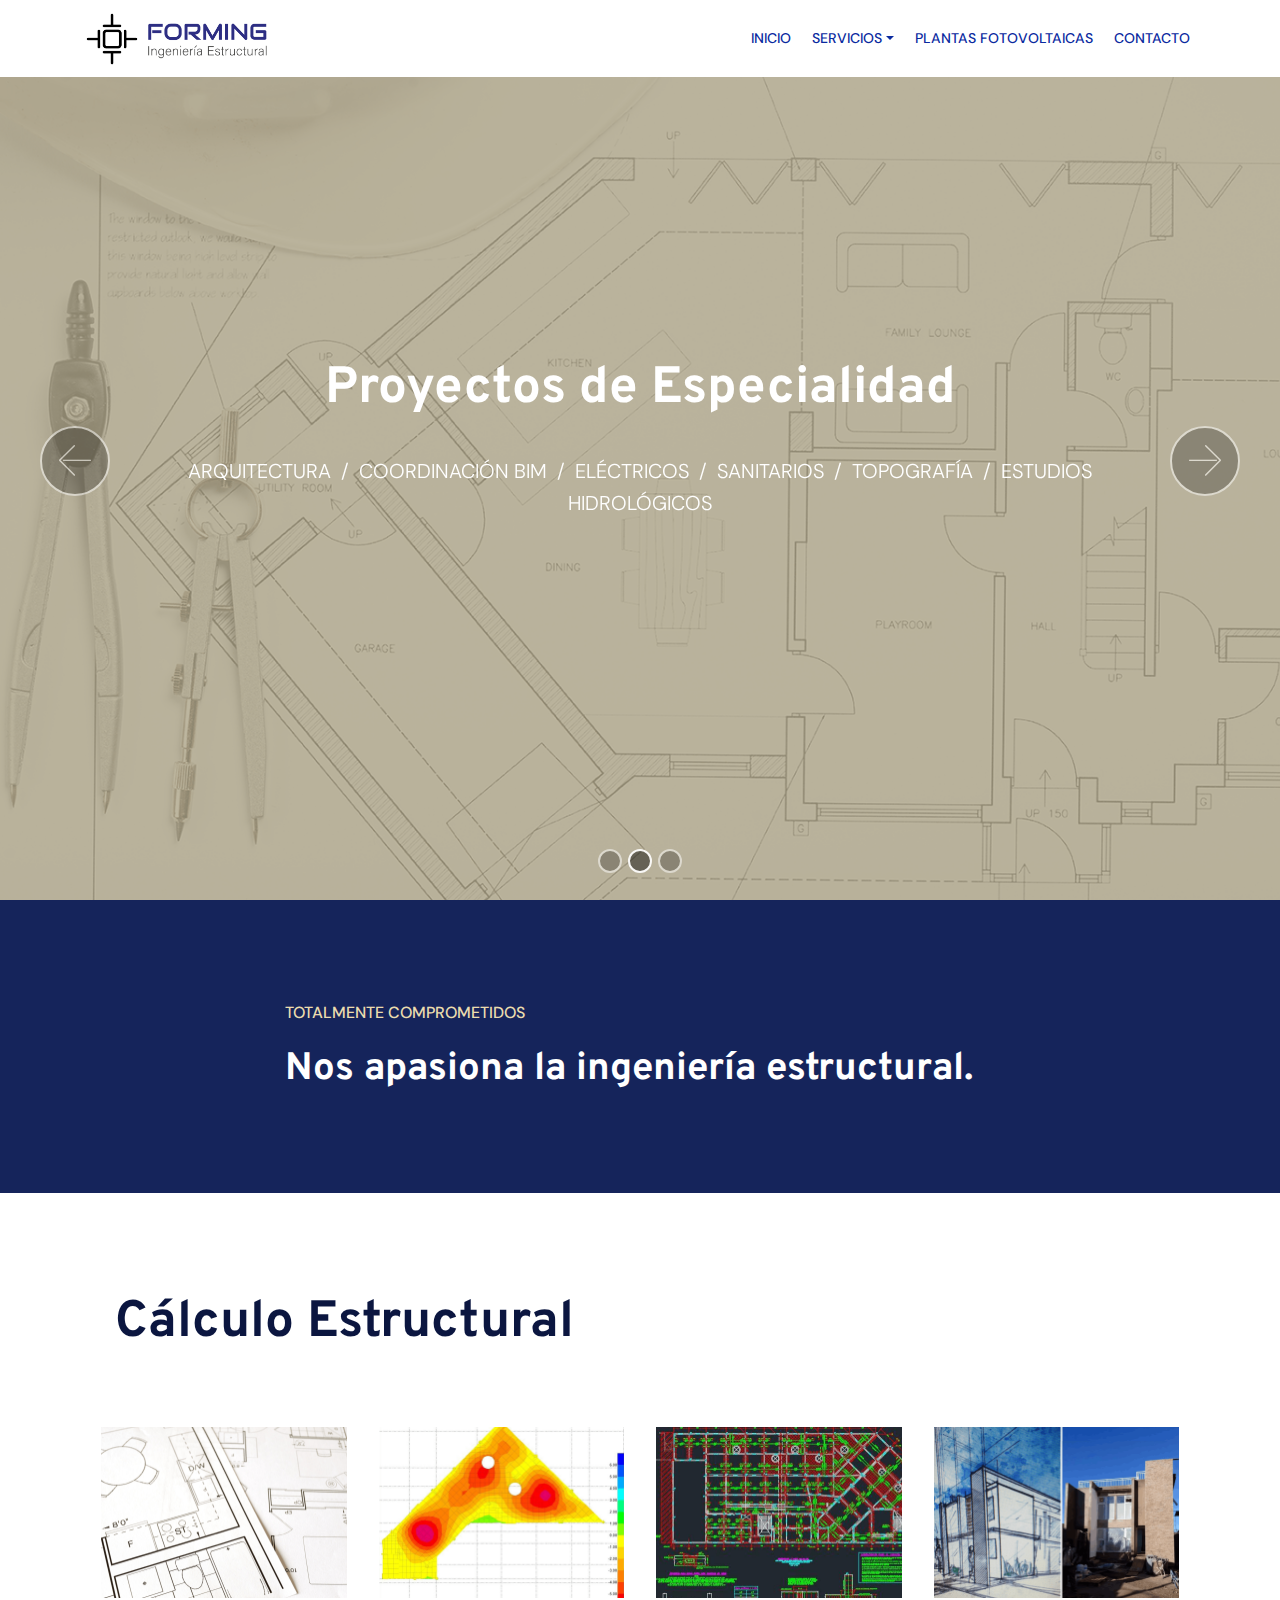
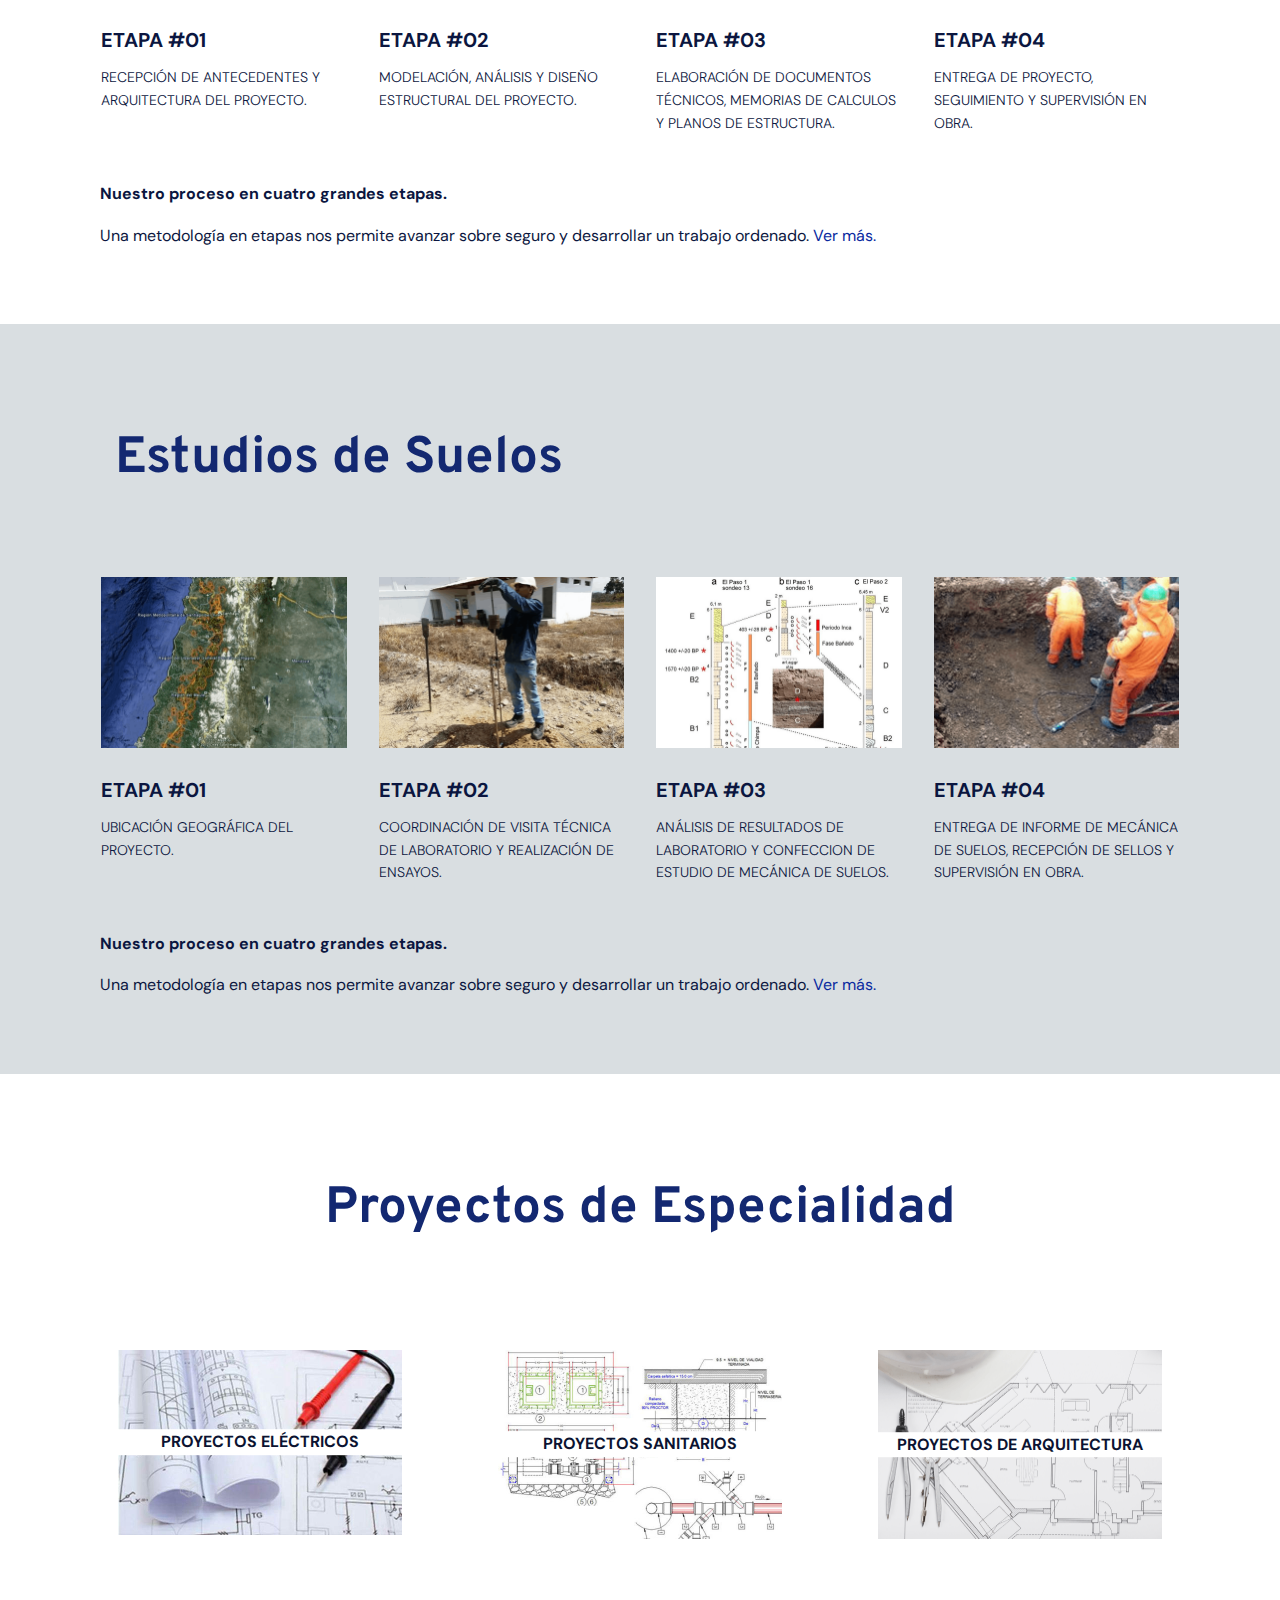
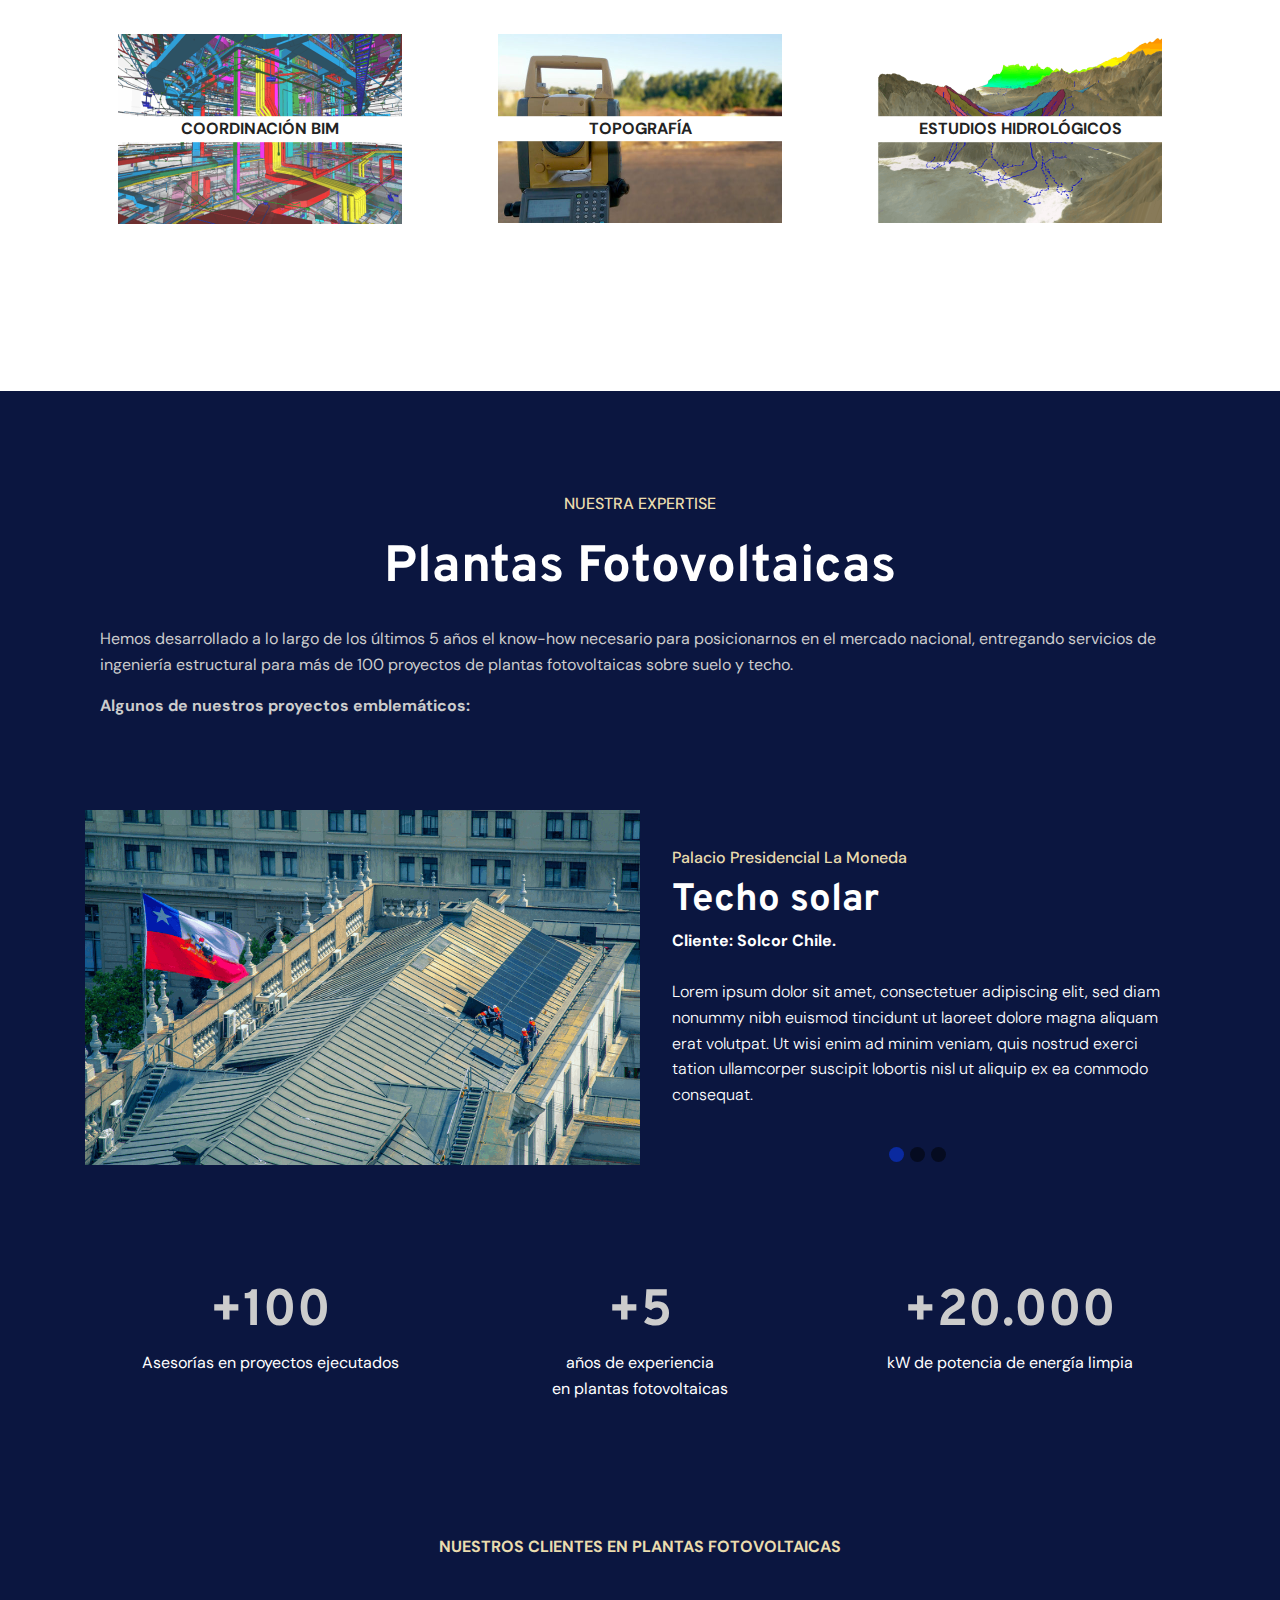
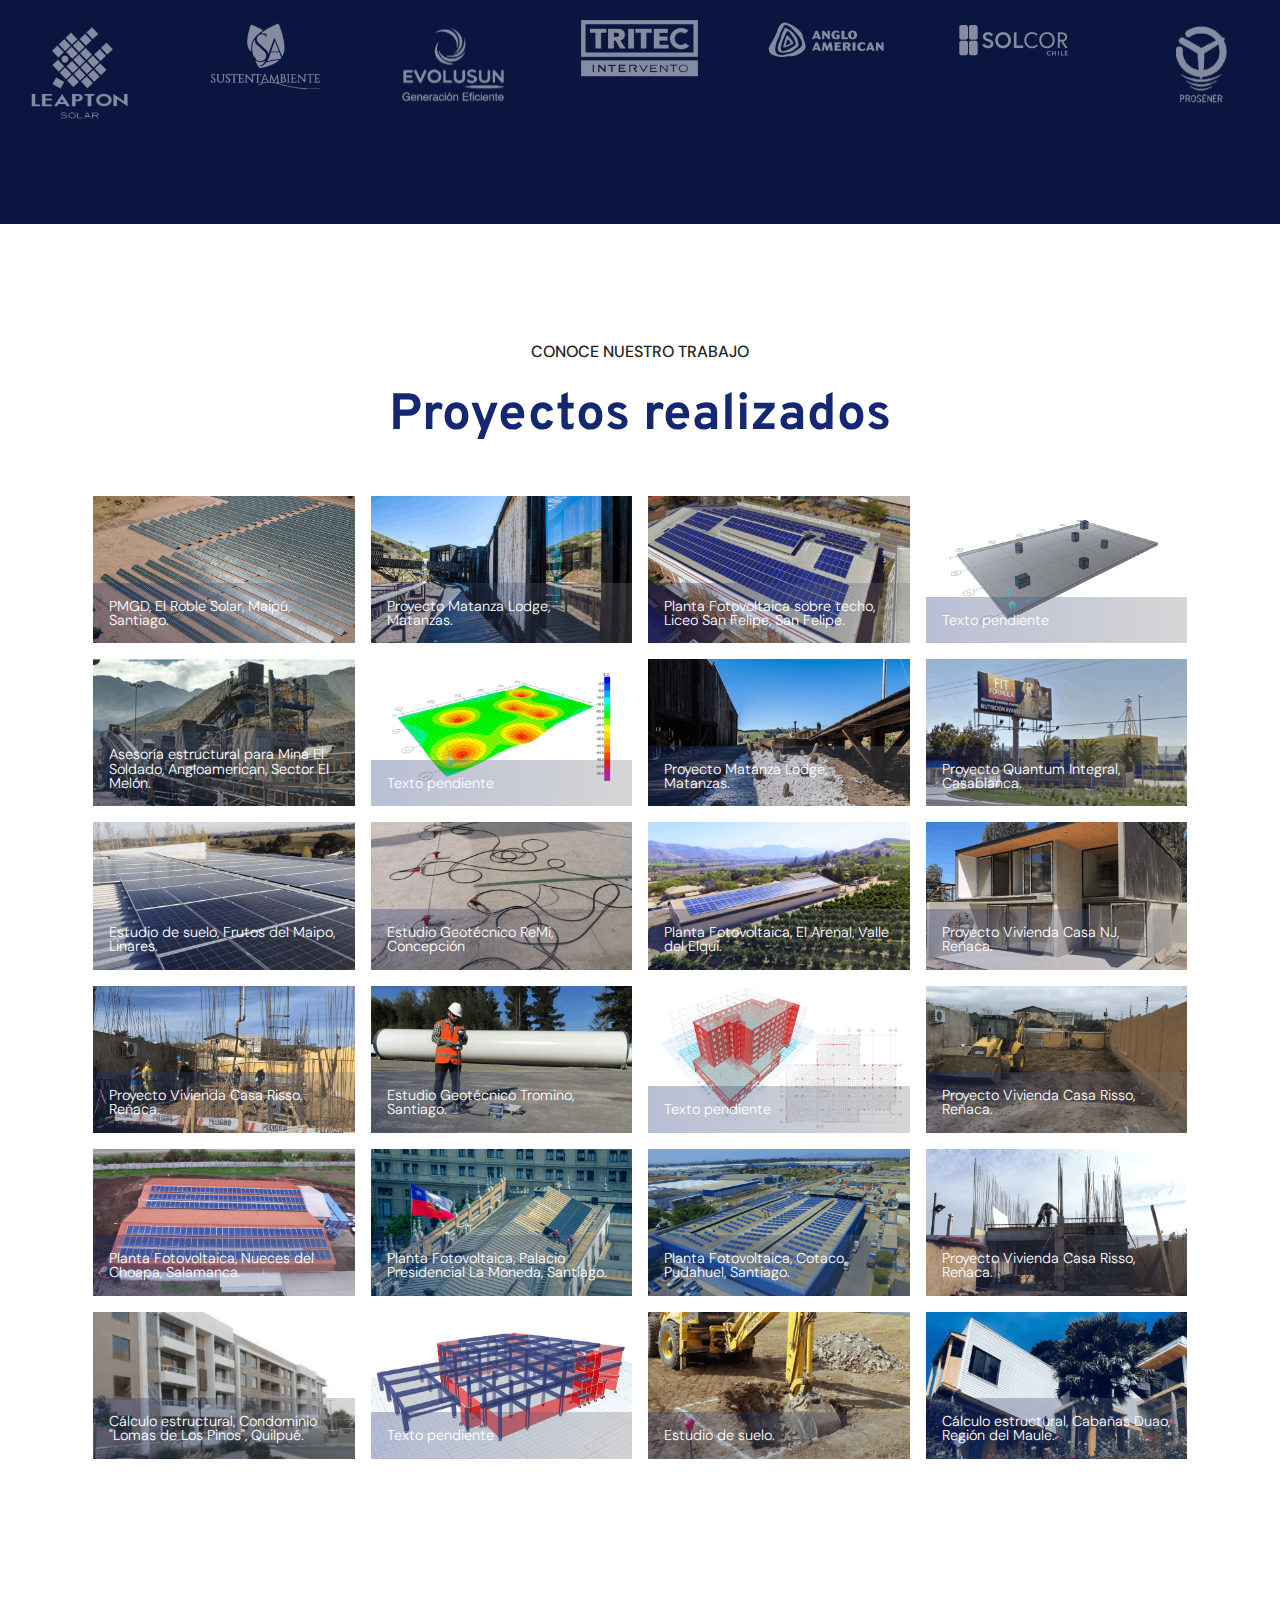
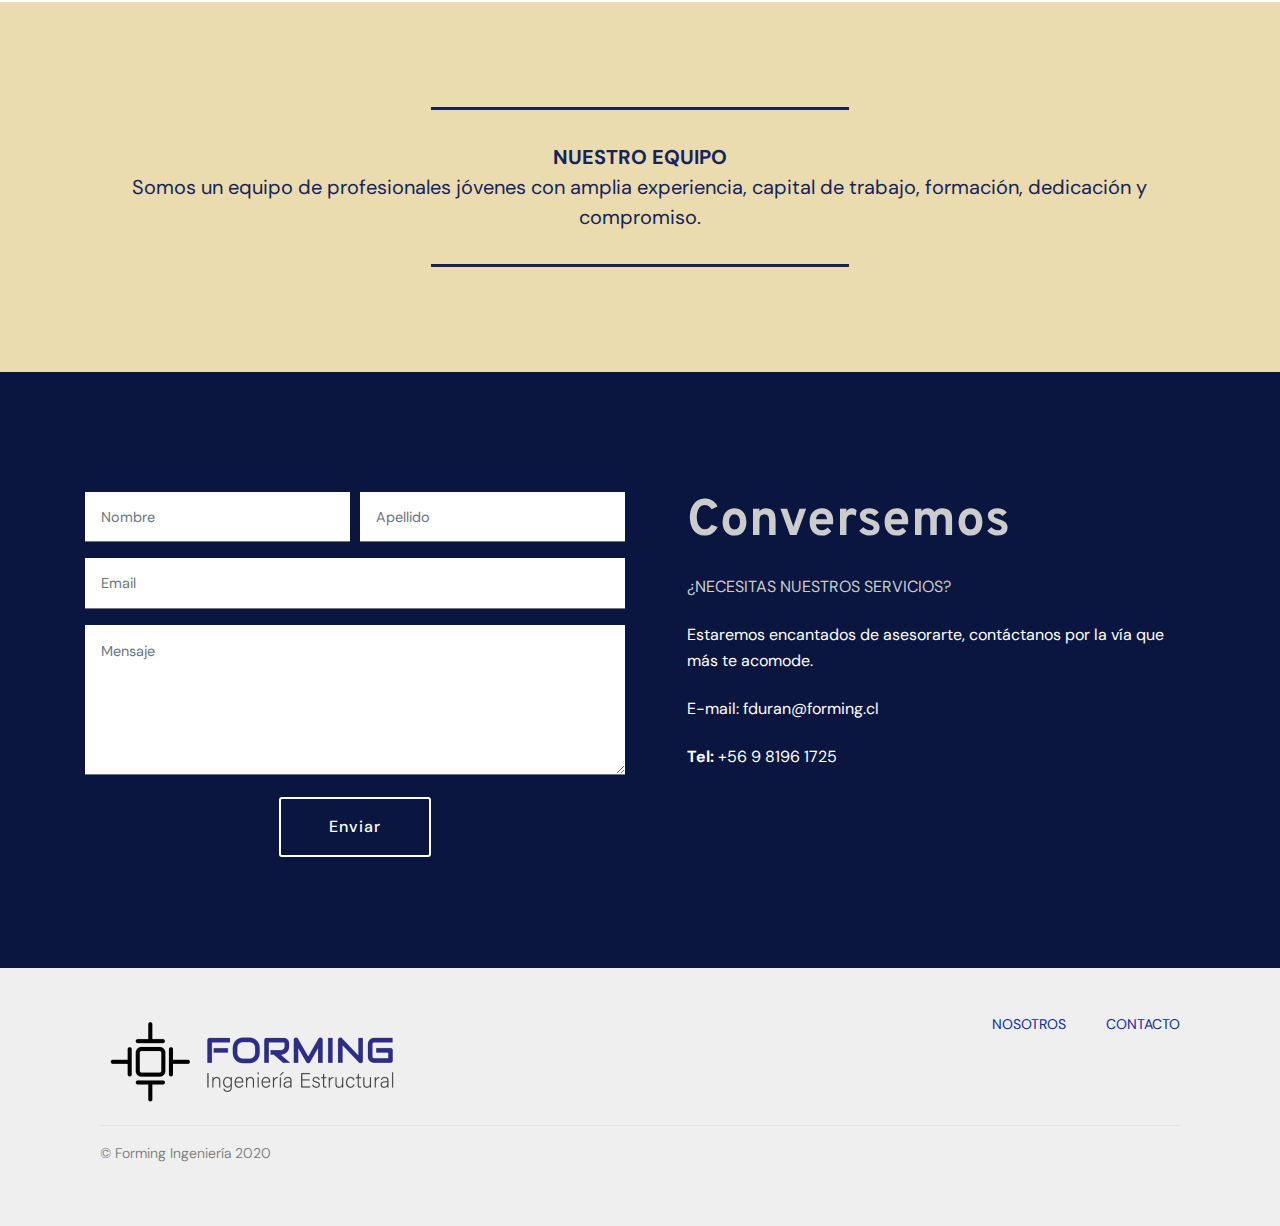
==== commit 539022e6: "create github pages" ====
--- a/index.html
+++ b/index.html
@@ -71,7 +71,8 @@
 
     
 
-    <div class="full-screen"><div class="mbr-slider slide carousel" data-keyboard="false" data-ride="false" data-interval="false" data-pause="false"><ol class="carousel-indicators"><li data-app-prevent-settings="" data-target="#slider1-0" class=" active" data-slide-to="0"></li><li data-app-prevent-settings="" data-target="#slider1-0" data-slide-to="1"></li><li data-app-prevent-settings="" data-target="#slider1-0" data-slide-to="2"></li></ol><div class="carousel-inner" role="listbox"><div class="carousel-item slider-fullscreen-image active" data-bg-video-slide="false" style="background-image: url(assets/images/-1920x1280.jpg);"><div class="container container-slide"><div class="image_wrapper"><div class="mbr-overlay" style="opacity: 0.4; background-color: rgb(21, 36, 91);"></div><img src="assets/images/-1920x1280.jpg" alt="" title=""><div class="carousel-caption justify-content-center"><div class="col-10 align-center"><h2 class="mbr-fonts-style display-1"><strong>Cálculo Estructural</strong></h2></div></div></div></div></div><div class="carousel-item slider-fullscreen-image" data-bg-video-slide="false" style="background-image: url(assets/images/192434-oxnym0-920-copia-1444x964.png);"><div class="container container-slide"><div class="image_wrapper"><div class="mbr-overlay" style="opacity: 0.8; background-color: rgb(177, 163, 116);"></div><img src="assets/images/192434-oxnym0-920-copia-1444x964.png" alt="" title=""><div class="carousel-caption justify-content-center"><div class="col-10 align-left"><h2 class="mbr-fonts-style display-1"><strong>Proyectos de Especialidad</strong></h2></div></div></div></div></div><div class="carousel-item slider-fullscreen-image" data-bg-video-slide="false" style="background-image: url(assets/images/39-1500x1000.png);"><div class="container container-slide"><div class="image_wrapper"><div class="mbr-overlay" style="opacity: 0.7; background-color: rgb(79, 73, 67);"></div><img src="assets/images/39-1500x1000.png" alt="" title=""><div class="carousel-caption justify-content-center"><div class="col-10 align-right"><h2 class="mbr-fonts-style display-1"><strong>Estudios de Suelos</strong></h2></div></div></div></div></div></div><a data-app-prevent-settings="" class="carousel-control carousel-control-prev" role="button" data-slide="prev" href="#slider1-0"><span aria-hidden="true" class="mbri-left mbr-iconfont"></span><span class="sr-only">Previous</span></a><a data-app-prevent-settings="" class="carousel-control carousel-control-next" role="button" data-slide="next" href="#slider1-0"><span aria-hidden="true" class="mbri-right mbr-iconfont"></span><span class="sr-only">Next</span></a></div></div>
+    <div class="full-screen"><div class="mbr-slider slide carousel" data-keyboard="false" data-ride="false" data-interval="false" data-pause="false"><ol class="carousel-indicators"><li data-app-prevent-settings="" data-target="#slider1-0" data-slide-to="0"></li><li data-app-prevent-settings="" data-target="#slider1-0" class=" active" data-slide-to="1"></li><li data-app-prevent-settings="" data-target="#slider1-0" data-slide-to="2"></li></ol><div class="carousel-inner" role="listbox"><div class="carousel-item slider-fullscreen-image" data-bg-video-slide="false" style="background-image: url(assets/images/-1920x1280.jpg);"><div class="container container-slide"><div class="image_wrapper"><div class="mbr-overlay" style="opacity: 0.4; background-color: rgb(21, 36, 91);"></div><img src="assets/images/-1920x1280.jpg" alt="" title=""><div class="carousel-caption justify-content-center"><div class="col-10 align-center"><h2 class="mbr-fonts-style display-1"><strong>Cálculo Estructural</strong></h2><p class="lead mbr-text mbr-fonts-style display-5"><br>DISEÑO ESTRUCTURAL &nbsp;/ &nbsp;ASESORÍAS EN TERRENO<!--EndFragment--></p></div></div></div></div></div><div class="carousel-item slider-fullscreen-image active" data-bg-video-slide="false" style="background-image: url(assets/images/192434-oxnym0-920-copia-1444x964.png);"><div class="container container-slide"><div class="image_wrapper"><div class="mbr-overlay" style="opacity: 0.8; background-color: rgb(173, 164, 135);"></div><img src="assets/images/192434-oxnym0-920-copia-1444x964.png" alt="" title=""><div class="carousel-caption justify-content-center"><div class="col-10 align-left"><h2 class="mbr-fonts-style display-1"><strong>Proyectos de Especialidad</strong></h2><p class="lead mbr-text mbr-fonts-style display-5"><br>ARQUITECTURA &nbsp;/ &nbsp;COORDINACIÓN BIM &nbsp;/ &nbsp;ELÉCTRICOS &nbsp;/ &nbsp;SANITARIOS &nbsp;/ &nbsp;TOPOGRAFÍA &nbsp;/ &nbsp;ESTUDIOS HIDROLÓGICOS</p></div></div></div></div></div><div class="carousel-item slider-fullscreen-image" data-bg-video-slide="false" style="background-image: url(assets/images/39-1500x1000.png);"><div class="container container-slide"><div class="image_wrapper"><div class="mbr-overlay" style="opacity: 0.7; background-color: rgb(79, 73, 67);"></div><img src="assets/images/39-1500x1000.png" alt="" title=""><div class="carousel-caption justify-content-center"><div class="col-10 align-right"><h2 class="mbr-fonts-style display-1"><strong>Estudios de Suelos</strong></h2><p class="lead mbr-text mbr-fonts-style display-5"><br>MECÁNICA DE SUELOS Y ESTUDIOS GEOTÉCNICOS &nbsp;/ &nbsp;DISEÑO DE ESTRUCTURAS GEOTÉCNICAS &nbsp;/ &nbsp;ASESORÍAS EN TERRENO
+</p></div></div></div></div></div></div><a data-app-prevent-settings="" class="carousel-control carousel-control-prev" role="button" data-slide="prev" href="#slider1-0"><span aria-hidden="true" class="mbri-left mbr-iconfont"></span><span class="sr-only">Previous</span></a><a data-app-prevent-settings="" class="carousel-control carousel-control-next" role="button" data-slide="next" href="#slider1-0"><span aria-hidden="true" class="mbri-right mbr-iconfont"></span><span class="sr-only">Next</span></a></div></div>
 
 </section>
 
@@ -91,189 +92,178 @@
     </div>
 </section>
 
-<section class="extFeatures cid-s2SxyiraL2 mbr-parallax-background" id="extFeatures4-d">
-    
-         
-
-    <div class="mbr-overlay" style="opacity: 0.6; background-color: rgb(21, 36, 91);">
-    </div>
-    <div class="container">
-        
-         <h1 class="mbr-section-title pb-3 mbr-fonts-style display-1"><strong>Cálculo Estructural</strong></h1>
-        
-        
-        <div class="row">
+<section class="mbr-section article content3 cid-s3OBdu8zrE" id="content3-3r">
+      
+     
+
+    <div class="container">
+        <div class="media-container-row">
+            <div class="row col-12 col-md-12">
+                <div class="col-12 mbr-text mbr-fonts-style col-md-12 display-1">
+                     <p><strong>Cálculo&nbsp;</strong><strong>Estructural</strong></p>
+                </div>
+                
+                
+            </div>
+        </div>
+    </div>
+</section>
+
+<section class="features2 cid-s3OAY6a91u" id="features2-3p">
+
+    
+
+    
+    
+    <div class="container">
+        <div class="media-container-row">
             <div class="card p-3 col-12 col-md-6 col-lg-3">
-                <div class="card-wrapper media-container-row media-container-row">
+                <div class="card-wrapper">
+                    <div class="card-img">
+                        <img src="assets/images/banners-bloques-calculo-1-492x344.png" alt="" title="">
+                    </div>
                     <div class="card-box">
-                        <h2 class="number pb-3 mbr-fonts-style display-2"><strong>#01</strong></h2>
-                        <h4 class="card-title pb-3 mbr-fonts-style display-5"><br>PLANOS DE ARQUITECTURA <br>Y RENDERS</h4>
-                        
-                           
-                    </div>
-                </div>
-            </div>
-
-            <div class="card p-3 col-12 col-md-6 col-12 col-md-6 col-lg-3">
-                <div class="card-wrapper media-container-row media-container-row">
+                        <h4 class="card-title pb-3 mbr-fonts-style display-5"><strong>ETAPA #01</strong></h4>
+                        <p class="mbr-text mbr-fonts-style display-4">RECEPCIÓN DE ANTECEDENTES Y ARQUITECTURA DEL PROYECTO.<br></p>
+                    </div>
+                </div>
+            </div>
+
+            <div class="card p-3 col-12 col-md-6 col-lg-3">
+                <div class="card-wrapper">
+                    <div class="card-img">
+                        <img src="assets/images/banners-bloques-calculo-2-492x344.png" alt="" title="">
+                    </div>
+                    <div class="card-box ">
+                        <h4 class="card-title pb-3 mbr-fonts-style display-5"><strong>ETAPA #02</strong></h4>
+                        <p class="mbr-text mbr-fonts-style display-4">MODELACIÓN, ANÁLISIS Y DISEÑO ESTRUCTURAL DEL PROYECTO.</p>
+                    </div>
+                </div>
+            </div>
+
+            <div class="card p-3 col-12 col-md-6 col-lg-3">
+                <div class="card-wrapper">
+                    <div class="card-img">
+                        <img src="assets/images/banners-bloques-calculo-3-492x344.png" alt="" title="">
+                    </div>
                     <div class="card-box">
-                        <h2 class="number pb-3 mbr-fonts-style display-2"><strong>#02</strong></h2>
-                        <h4 class="card-title pb-3 mbr-fonts-style display-5"><br>ETAPA DE MODELAMIENTO<br><br></h4>
-                        
-                          
+                        <h4 class="card-title pb-3 mbr-fonts-style display-5"><strong>ETAPA #03</strong></h4>
+                        <p class="mbr-text mbr-fonts-style display-4">ELABORACIÓN DE DOCUMENTOS TÉCNICOS, MEMORIAS DE CALCULOS Y PLANOS DE ESTRUCTURA.</p>
                     </div>
                 </div>
             </div>
 
             <div class="card p-3 col-12 col-md-6 col-lg-3">
-                 <div class="card-wrapper media-container-row media-container-row">
+                <div class="card-wrapper">
+                    <div class="card-img">
+                        <img src="assets/images/banners-bloques-calculo-4-492x344.png" alt="" title="">
+                    </div>
                     <div class="card-box">
-                        <h2 class="number pb-3 mbr-fonts-style display-2"><strong>#03</strong></h2>
-                        <h4 class="card-title pb-3 mbr-fonts-style display-5"><br>PLANOS ESTRUCTURALES<br><br></h4>
-                        
-                           
-                    </div>
-                </div>
-            </div>
-
+                        <h4 class="card-title pb-3 mbr-fonts-style display-5"><strong>ETAPA #04</strong></h4>
+                        <p class="mbr-text mbr-fonts-style display-4">ENTREGA DE PROYECTO, SEGUIMIENTO Y SUPERVISIÓN EN OBRA.</p>
+                    </div>
+                </div>
+            </div>
+        </div>
+    </div>
+</section>
+
+<section class="mbr-section article content1 cid-s3OIojtTmU" id="content1-3t">
+    
+     
+
+    <div class="container">
+        <div class="media-container-row">
+            <div class="mbr-text col-12 mbr-fonts-style display-7 col-md-12"><p>
+                <strong> Nuestro proceso en cuatro grandes etapas.</strong></p><p>Una metodología en etapas nos permite avanzar sobre seguro y desarrollar un trabajo ordenado. <a href="calculo-estructural.html">Ver más.</a></p></div>
+        </div>
+    </div>
+</section>
+
+<section class="mbr-section article content3 cid-s3OJirgDvY" id="content3-3u">
+      
+     
+
+    <div class="container">
+        <div class="media-container-row">
+            <div class="row col-12 col-md-12">
+                <div class="col-12 mbr-text mbr-fonts-style col-md-12 display-1">
+                     <h1 class="mbr-section-title pb-3 mbr-fonts-style display-1" style="color: rgb(19, 40, 113);"><p><strong>Est</strong><strong>udios de Suelos</strong></p></h1>
+                </div>
+                
+                
+            </div>
+        </div>
+    </div>
+</section>
+
+<section class="features2 cid-s3OYxWrckN" id="features2-3x">
+
+    
+
+    
+    
+    <div class="container">
+        <div class="media-container-row">
             <div class="card p-3 col-12 col-md-6 col-lg-3">
-                  <div class="card-wrapper media-container-row media-container-row">
+                <div class="card-wrapper">
+                    <div class="card-img">
+                        <img src="assets/images/etapa-1-492x344.png" alt="" title="">
+                    </div>
                     <div class="card-box">
-                        <h2 class="number pb-3 mbr-fonts-style display-2"><strong>#04</strong></h2>
-                        <h4 class="card-title pb-3 mbr-fonts-style display-5"><br>SUPERVISIÓN PROYECTO<br><br></h4>
-                        
-                         
-                    </div>
-                </div>
-            </div>
-        </div>
-    </div>
-</section>
-
-<section class="features15 cid-s3O85D3aNQ" id="features15-3m">
-
-    
-
-    
-    <div class="container">
-        <h2 class="mbr-section-title pb-3 align-center mbr-fonts-style display-1"><strong>
-            Cálculo Estructural</strong></h2>
-        <h3 class="mbr-section-subtitle display-5 align-center mbr-fonts-style display-7">
-            Desarrollamos nuestro trabajo en cuatro grandes etapas.</h3>
-
-        <div class="media-container-row container pt-5 mt-2">
-
-            <div class="col-12 col-md-6 mb-4 col-lg-3">
-                <div class="card flip-card p-5 align-center">
-                    <div class="card-front card_cont">
-                        <img src="assets/images/192434-oxnym0-920-copia-900x601.png" alt="" title="">
-                    </div>
-                    <div class="card_back card_cont">
-                        <h4 class="card-title display-5 py-2 mbr-fonts-style display-2"><strong>
-                            #01</strong></h4>
-                        <p class="mbr-text mbr-fonts-style display-5"><br>PLANOS DE ARQUITECTURA<br>Y RENDERS</p>
-                    </div>
-                </div>
-            </div>
-
-            <div class="col-12 col-md-6 mb-4 col-lg-3">
-                
-                <div class="card flip-card p-5 align-center">
-                    <div class="card-front card_cont">
-                        <img src="assets/images/modelo-losa-web-4-880x682.png" alt="" title="">
-                    </div>
-                    <div class="card_back card_cont">
-                        <h4 class="card-title py-2 mbr-fonts-style display-2"><strong>#02</strong></h4>
-                        <p class="mbr-text mbr-fonts-style display-5"><br>ETAPA DE MODELAMIENTO<br></p>
-                    </div>
-                </div>
-            </div>
-            
-            <div class="col-12 col-md-6 mb-4 col-lg-3">
-                <div class="card flip-card p-5 align-center">
-                    <div class="card-front card_cont">
-                        <img src="assets/images/planos-de-estructura-losa-web-5-783x388.png" alt="" title="">
-                    </div>
-                    <div class="card_back card_cont">
-                        <h4 class="card-title py-2 mbr-fonts-style display-2"><strong>
-                            #03</strong></h4>
-                        <p class="mbr-text mbr-fonts-style display-5">
-                            <br>PLANOS ESTRUCTURALES</p>
-                    </div>
-                </div> 
-            </div>
-
-            <div class="col-12 col-md-6 mb-4 col-lg-3">
-                <div class="card flip-card p-5 align-center">
-                    <div class="card-front card_cont">
-                        <img src="assets/images/manu-lodge-13-900x600.jpg" alt="" title="">
-                    </div>
-                    <div class="card_back card_cont">
-                        <h4 class="card-title py-2 mbr-fonts-style display-2"><strong>
-                            #04</strong></h4>
-                        <p class="mbr-text mbr-fonts-style display-5">
-                            <br>SUPERVISIÓN PROYECTO<br>
-                        </p>
-                    </div>
-                </div> 
-            </div>
-        </div>
-</div></section>
-
-<section class="extFeatures cid-s3akF5XSmr" id="extFeatures4-n">
-    
-         
-
-    
-    <div class="container">
-        
-         <h1 class="mbr-section-title pb-3 mbr-fonts-style display-1"><strong>Estudios de Suelos</strong></h1>
-        
-        
-        <div class="row">
+                        <h4 class="card-title pb-3 mbr-fonts-style display-5"><strong>ETAPA #01</strong></h4>
+                        <p class="mbr-text mbr-fonts-style display-4">UBICACIÓN GEOGRÁFICA DEL PROYECTO.<br></p>
+                    </div>
+                </div>
+            </div>
+
             <div class="card p-3 col-12 col-md-6 col-lg-3">
-                <div class="card-wrapper media-container-row media-container-row">
+                <div class="card-wrapper">
+                    <div class="card-img">
+                        <img src="assets/images/estudio-suelo-etapa-2-492x344.png" alt="" title="">
+                    </div>
+                    <div class="card-box ">
+                        <h4 class="card-title pb-3 mbr-fonts-style display-5"><strong>ETAPA #02</strong></h4>
+                        <p class="mbr-text mbr-fonts-style display-4"> COORDINACIÓN DE VISITA TÉCNICA DE LABORATORIO Y REALIZACIÓN DE ENSAYOS.</p>
+                    </div>
+                </div>
+            </div>
+
+            <div class="card p-3 col-12 col-md-6 col-lg-3">
+                <div class="card-wrapper">
+                    <div class="card-img">
+                        <img src="assets/images/etapa-3-492x344.png" alt="" title="">
+                    </div>
                     <div class="card-box">
-                        <h2 class="number pb-3 mbr-fonts-style display-2"><strong>#01</strong></h2>
-                        <h4 class="card-title pb-3 mbr-fonts-style display-5"><br>MAPAS GOOGLE EARTH<br><br></h4>
-                        
-                           
-                    </div>
-                </div>
-            </div>
-
-            <div class="card p-3 col-12 col-md-6 col-12 col-md-6 col-lg-3">
-                <div class="card-wrapper media-container-row media-container-row">
+                        <h4 class="card-title pb-3 mbr-fonts-style display-5"><strong>ETAPA #03</strong></h4>
+                        <p class="mbr-text mbr-fonts-style display-4">ANÁLISIS DE RESULTADOS DE LABORATORIO Y CONFECCION DE ESTUDIO DE  MECÁNICA DE SUELOS.</p>
+                    </div>
+                </div>
+            </div>
+
+            <div class="card p-3 col-12 col-md-6 col-lg-3">
+                <div class="card-wrapper">
+                    <div class="card-img">
+                        <img src="assets/images/etapa-4-492x344.png" alt="" title="">
+                    </div>
                     <div class="card-box">
-                        <h2 class="number pb-3 mbr-fonts-style display-2"><strong>#02</strong></h2>
-                        <h4 class="card-title pb-3 mbr-fonts-style display-5"><br>REALIZACION DE ENSAYOS<br><br></h4>
-                        
-                          
-                    </div>
-                </div>
-            </div>
-
-            <div class="card p-3 col-12 col-md-6 col-lg-3">
-                 <div class="card-wrapper media-container-row media-container-row">
-                    <div class="card-box">
-                        <h2 class="number pb-3 mbr-fonts-style display-2"><strong>#03</strong></h2>
-                        <h4 class="card-title pb-3 mbr-fonts-style display-5"><br>ESTUDIO DE MECÁNICA DE SUELOS</h4>
-                        
-                           
-                    </div>
-                </div>
-            </div>
-
-            <div class="card p-3 col-12 col-md-6 col-lg-3">
-                  <div class="card-wrapper media-container-row media-container-row">
-                    <div class="card-box">
-                        <h2 class="number pb-3 mbr-fonts-style display-2"><strong>#04</strong></h2>
-                        <h4 class="card-title pb-3 mbr-fonts-style display-5"><br>PUESTA EN MARCHA<br><br></h4>
-                        
-                         
-                    </div>
-                </div>
-            </div>
+                        <h4 class="card-title pb-3 mbr-fonts-style display-5"><strong>ETAPA #04</strong></h4>
+                        <p class="mbr-text mbr-fonts-style display-4">ENTREGA DE INFORME DE MECÁNICA DE SUELOS, RECEPCIÓN DE SELLOS Y SUPERVISIÓN EN OBRA.</p>
+                    </div>
+                </div>
+            </div>
+        </div>
+    </div>
+</section>
+
+<section class="mbr-section article content1 cid-s3OJjL19Jt" id="content1-3w">
+    
+     
+
+    <div class="container">
+        <div class="media-container-row">
+            <div class="mbr-text col-12 mbr-fonts-style display-7 col-md-12"><p>
+                <strong> Nuestro proceso en cuatro grandes etapas.</strong></p><p>Una metodología en etapas nos permite avanzar sobre seguro y desarrollar un trabajo ordenado. <a href="estudio-de-suelos.html">Ver más.</a></p></div>
         </div>
     </div>
 </section>
@@ -285,7 +275,7 @@
     
     <div class="container">
         <h2 class="mbr-fonts-style mbr-section-title align-center display-1"><strong>
-            Proyectos de Especialidad</strong><br><strong><br></strong></h2>
+            Proyectos de Especialidad</strong><strong><br></strong><strong><br></strong></h2>
         
         <div class="row justify-content-center food-content mt-5">
             <div class="col-sm-12 col-lg-4 content-section">
@@ -573,7 +563,7 @@
             <div class="title col-12 col-md-8">
                 <h2 class="align-center pb-3 mbr-fonts-style display-7">
                     CONOCE NUESTRO TRABAJO</h2>
-                <h3 class="mbr-section-subtitle align-center mbr-light mbr-fonts-style display-2"><strong>
+                <h3 class="mbr-section-subtitle align-center mbr-light mbr-fonts-style display-1"><strong>
                     Proyectos realizados</strong></h3>
                 
             </div>
@@ -586,7 +576,7 @@
     
 
     <div class="container">
-        <div><!-- Filter --><!-- Gallery --><div class="mbr-gallery-row"><div class="mbr-gallery-layout-default"><div><div><div class="mbr-gallery-item mbr-gallery-item--p0" data-video-url="false" data-tags="Increíble"><div href="#lb-gallery3-2w" data-slide-to="0" data-toggle="modal"><img src="assets/images/foto-web-galeria-0000-capa-16-1200x675-800x450.png" alt="" title=""><span class="icon-focus"></span><span class="mbr-gallery-title mbr-fonts-style display-4">Planta Fotovoltaica, Frutos del Maipo, Linares.</span></div></div><div class="mbr-gallery-item mbr-gallery-item--p0" data-video-url="false" data-tags="Responsive"><div href="#lb-gallery3-2w" data-slide-to="1" data-toggle="modal"><img src="assets/images/foto-web-galeria-0010-capa-6-1200x675-800x450.png" alt="" title=""><span class="icon-focus"></span><span class="mbr-gallery-title mbr-fonts-style display-4">Proyecto Matanza Lodge, Matanzas.</span></div></div><div class="mbr-gallery-item mbr-gallery-item--p0" data-video-url="false" data-tags="Creativa"><div href="#lb-gallery3-2w" data-slide-to="2" data-toggle="modal"><img src="assets/images/foto-web-galeria-0006-capa-10-1200x675-800x450.png" alt="" title=""><span class="icon-focus"></span><span class="mbr-gallery-title mbr-fonts-style display-4">Planta Fotovoltaica sobre techo, Liceo San Felipe, San Felipe.</span></div></div><div class="mbr-gallery-item mbr-gallery-item--p0" data-video-url="false" data-tags="Animada"><div href="#lb-gallery3-2w" data-slide-to="3" data-toggle="modal"><img src="assets/images/el-roble-solar-web-1200x675-800x450.png" alt="" title=""><span class="icon-focus"></span><span class="mbr-gallery-title mbr-fonts-style display-4">PMGD, El Roble Solar, Maipú, Santiago.</span></div></div><div class="mbr-gallery-item mbr-gallery-item--p0" data-video-url="false" data-tags="Increíble"><div href="#lb-gallery3-2w" data-slide-to="4" data-toggle="modal"><img src="assets/images/foto-web-galeria-0009-capa-7-1200x675-800x450.png" alt="" title=""><span class="icon-focus"></span><span class="mbr-gallery-title mbr-fonts-style display-4">Proyecto Matanza Lodge, Matanzas.</span></div></div><div class="mbr-gallery-item mbr-gallery-item--p0" data-video-url="false" data-tags="Increíble"><div href="#lb-gallery3-2w" data-slide-to="5" data-toggle="modal"><img src="assets/images/foto-web-galeria-0005-capa-11-1200x675-800x450.png" alt="" title=""><span class="icon-focus"></span><span class="mbr-gallery-title mbr-fonts-style display-4">Proyecto Quantum Integral, Casablanca.</span></div></div><div class="mbr-gallery-item mbr-gallery-item--p0" data-video-url="false" data-tags="Responsive"><div href="#lb-gallery3-2w" data-slide-to="6" data-toggle="modal"><img src="assets/images/foto-web-galeria-0001-capa-15-1200x675-800x450.png" alt="" title=""><span class="icon-focus"></span><span class="mbr-gallery-title mbr-fonts-style display-4">Estudio Geotécnico ReMi, Concepción</span></div></div><div class="mbr-gallery-item mbr-gallery-item--p0" data-video-url="false" data-tags="Animada"><div href="#lb-gallery3-2w" data-slide-to="7" data-toggle="modal"><img src="assets/images/foto-web-galeria-0015-capa-1-1200x675-800x450.png" alt="" title=""><span class="icon-focus"></span><span class="mbr-gallery-title mbr-fonts-style display-4">Planta Fotovoltaica, El Arenal, Valle del Elqui.</span></div></div><div class="mbr-gallery-item mbr-gallery-item--p0" data-video-url="false" data-tags="Increíble"><div href="#lb-gallery3-2w" data-slide-to="8" data-toggle="modal"><img src="assets/images/foto-web-galeria-0000-capa-19-1200x675-800x450.png" alt="" title=""><span class="icon-focus"></span><span class="mbr-gallery-title mbr-fonts-style display-4">Proyecto Vivienda Casa NJ, Reñaca.</span></div></div><div class="mbr-gallery-item mbr-gallery-item--p0" data-video-url="false" data-tags="Increíble"><div href="#lb-gallery3-2w" data-slide-to="9" data-toggle="modal"><img src="assets/images/foto-web-galeria-0007-capa-9-1200x675-800x450.png" alt="" title=""><span class="icon-focus"></span><span class="mbr-gallery-title mbr-fonts-style display-4">Proyecto Vivienda Casa Risso, Reñaca.</span></div></div><div class="mbr-gallery-item mbr-gallery-item--p0" data-video-url="false" data-tags="Increíble"><div href="#lb-gallery3-2w" data-slide-to="10" data-toggle="modal"><img src="assets/images/foto-web-galeria-0000-capa-17-1200x675-800x450.png" alt="" title=""><span class="icon-focus"></span><span class="mbr-gallery-title mbr-fonts-style display-4">Estudio Geotécnico Tromino, Santiago.</span></div></div><div class="mbr-gallery-item mbr-gallery-item--p0" data-video-url="false" data-tags="Increíble"><div href="#lb-gallery3-2w" data-slide-to="11" data-toggle="modal"><img src="assets/images/foto-web-galeria-0008-capa-8-1200x675-800x450.png" alt="" title=""><span class="icon-focus"></span><span class="mbr-gallery-title mbr-fonts-style display-4">Planta Fotovoltaica, Nueces del Choapa, Salamanca.</span></div></div><div class="mbr-gallery-item mbr-gallery-item--p0" data-video-url="false" data-tags="Increíble"><div href="#lb-gallery3-2w" data-slide-to="12" data-toggle="modal"><img src="assets/images/foto-web-galeria-0003-capa-13-1200x675-800x450.png" alt="" title=""><span class="icon-focus"></span><span class="mbr-gallery-title mbr-fonts-style display-4">Proyecto Vivienda Casa Risso, Reñaca.</span></div></div><div class="mbr-gallery-item mbr-gallery-item--p0" data-video-url="false" data-tags="Increíble"><div href="#lb-gallery3-2w" data-slide-to="13" data-toggle="modal"><img src="assets/images/foto-web-galeria-0016-fondo-1200x675-800x450.png" alt="" title=""><span class="icon-focus"></span><span class="mbr-gallery-title mbr-fonts-style display-4">Planta Fotovoltaica, Palacio Presidencial La Moneda, Santiago.</span></div></div><div class="mbr-gallery-item mbr-gallery-item--p0" data-video-url="false" data-tags="Increíble"><div href="#lb-gallery3-2w" data-slide-to="14" data-toggle="modal"><img src="assets/images/cotaco-17-web-1200x675-800x450.png" alt="" title=""><span class="icon-focus"></span><span class="mbr-gallery-title mbr-fonts-style display-4">Planta Fotovoltaica, Cotaco, Pudahuel, Santiago.</span></div></div><div class="mbr-gallery-item mbr-gallery-item--p0" data-video-url="false" data-tags="Increíble"><div href="#lb-gallery3-2w" data-slide-to="15" data-toggle="modal"><img src="assets/images/foto-web-galeria-0004-capa-12-1199x675-800x450.png" alt="" title=""><span class="icon-focus"></span><span class="mbr-gallery-title mbr-fonts-style display-4">Proyecto Vivienda Casa Risso, Reñaca.</span></div></div><div class="mbr-gallery-item mbr-gallery-item--p0" data-video-url="false" data-tags="Increíble"><div href="#lb-gallery3-2w" data-slide-to="16" data-toggle="modal"><img src="assets/images/foto-web-galeria-0010-capa-6-0000-capa-4-1000x563-800x450.png" alt="" title=""><span class="icon-focus"></span><span class="mbr-gallery-title mbr-fonts-style display-4">Planta Fotovoltaica, Frutos del Maipo, Linares.</span></div></div><div class="mbr-gallery-item mbr-gallery-item--p0" data-video-url="false" data-tags="Increíble"><div href="#lb-gallery3-2w" data-slide-to="17" data-toggle="modal"><img src="assets/images/foto-web-galeria-0010-capa-6-0002-capa-2-1200x675-800x450.png" alt="" title=""><span class="icon-focus"></span><span class="mbr-gallery-title mbr-fonts-style display-4">Cálculo estructural, Condominio "Lomas de Los Pinos", Quilpué.&nbsp;</span></div></div><div class="mbr-gallery-item mbr-gallery-item--p0" data-video-url="false" data-tags="Increíble"><div href="#lb-gallery3-2w" data-slide-to="18" data-toggle="modal"><img src="assets/images/foto-web-galeria-0010-capa-6-0001-capa-3-1000x563-800x450.png" alt="" title=""><span class="icon-focus"></span><span class="mbr-gallery-title mbr-fonts-style display-4">Cálculo estructural, Cabañas Duao, Región del Maule. </span></div></div><div class="mbr-gallery-item mbr-gallery-item--p0" data-video-url="false" data-tags="Increíble"><div href="#lb-gallery3-2w" data-slide-to="19" data-toggle="modal"><img src="assets/images/foto-web-galeria-0010-capa-6-0003-capa-1-1000x563-800x450.png" alt="" title=""><span class="icon-focus"></span><span class="mbr-gallery-title mbr-fonts-style display-4">Asesoría estructural para Mina El Soldado, Angloamerican, Sector El Melón.</span></div></div></div></div><div class="clearfix"></div></div></div><!-- Lightbox --><div data-app-prevent-settings="" class="mbr-slider modal fade carousel slide" tabindex="-1" data-keyboard="true" data-interval="false" id="lb-gallery3-2w"><div class="modal-dialog"><div class="modal-content"><div class="modal-body"><div class="carousel-inner"><div class="carousel-item"><img src="assets/images/foto-web-galeria-0000-capa-16-1200x675.png" alt="" title=""></div><div class="carousel-item"><img src="assets/images/foto-web-galeria-0010-capa-6-1200x675.png" alt="" title=""></div><div class="carousel-item"><img src="assets/images/foto-web-galeria-0006-capa-10-1200x675.png" alt="" title=""></div><div class="carousel-item"><img src="assets/images/el-roble-solar-web-1200x675.png" alt="" title=""></div><div class="carousel-item"><img src="assets/images/foto-web-galeria-0009-capa-7-1200x675.png" alt="" title=""></div><div class="carousel-item"><img src="assets/images/foto-web-galeria-0005-capa-11-1200x675.png" alt="" title=""></div><div class="carousel-item"><img src="assets/images/foto-web-galeria-0001-capa-15-1200x675.png" alt="" title=""></div><div class="carousel-item"><img src="assets/images/foto-web-galeria-0015-capa-1-1200x675.png" alt="" title=""></div><div class="carousel-item"><img src="assets/images/foto-web-galeria-0000-capa-19-1200x675.png" alt="" title=""></div><div class="carousel-item"><img src="assets/images/foto-web-galeria-0007-capa-9-1200x675.png" alt="" title=""></div><div class="carousel-item"><img src="assets/images/foto-web-galeria-0000-capa-17-1200x675.png" alt="" title=""></div><div class="carousel-item"><img src="assets/images/foto-web-galeria-0008-capa-8-1200x675.png" alt="" title=""></div><div class="carousel-item"><img src="assets/images/foto-web-galeria-0003-capa-13-1200x675.png" alt="" title=""></div><div class="carousel-item"><img src="assets/images/foto-web-galeria-0016-fondo-1200x675.png" alt="" title=""></div><div class="carousel-item"><img src="assets/images/cotaco-17-web-1200x675.png" alt="" title=""></div><div class="carousel-item"><img src="assets/images/foto-web-galeria-0004-capa-12-1199x675.png" alt="" title=""></div><div class="carousel-item"><img src="assets/images/foto-web-galeria-0010-capa-6-0000-capa-4-1000x563.png" alt="" title=""></div><div class="carousel-item active"><img src="assets/images/foto-web-galeria-0010-capa-6-0002-capa-2-1200x675.png" alt="" title=""></div><div class="carousel-item"><img src="assets/images/foto-web-galeria-0010-capa-6-0001-capa-3-1000x563.png" alt="" title=""></div><div class="carousel-item"><img src="assets/images/foto-web-galeria-0010-capa-6-0003-capa-1-1000x563.png" alt="" title=""></div></div><a class="carousel-control carousel-control-prev" role="button" data-slide="prev" href="#lb-gallery3-2w"><span class="mbri-left mbr-iconfont" aria-hidden="true"></span><span class="sr-only">Previous</span></a><a class="carousel-control carousel-control-next" role="button" data-slide="next" href="#lb-gallery3-2w"><span class="mbri-right mbr-iconfont" aria-hidden="true"></span><span class="sr-only">Next</span></a><a class="close" href="#" role="button" data-dismiss="modal"><span class="sr-only">Close</span></a></div></div></div></div></div>
+        <div><!-- Filter --><!-- Gallery --><div class="mbr-gallery-row"><div class="mbr-gallery-layout-default"><div><div><div class="mbr-gallery-item mbr-gallery-item--p1" data-video-url="false" data-tags="Animada"><div href="#lb-gallery3-2w" data-slide-to="0" data-toggle="modal"><img src="assets/images/el-roble-solar-web-1200x675-800x450.png" alt="" title=""><span class="icon-focus"></span><span class="mbr-gallery-title mbr-fonts-style display-4">PMGD, El Roble Solar, Maipú, Santiago.</span></div></div><div class="mbr-gallery-item mbr-gallery-item--p1" data-video-url="false" data-tags="Responsive"><div href="#lb-gallery3-2w" data-slide-to="1" data-toggle="modal"><img src="assets/images/foto-web-galeria-0010-capa-6-1200x675-800x450.png" alt="" title=""><span class="icon-focus"></span><span class="mbr-gallery-title mbr-fonts-style display-4">Proyecto Matanza Lodge, Matanzas.</span></div></div><div class="mbr-gallery-item mbr-gallery-item--p1" data-video-url="false" data-tags="Creativa"><div href="#lb-gallery3-2w" data-slide-to="2" data-toggle="modal"><img src="assets/images/foto-web-galeria-0006-capa-10-1200x675-800x450.png" alt="" title=""><span class="icon-focus"></span><span class="mbr-gallery-title mbr-fonts-style display-4">Planta Fotovoltaica sobre techo, Liceo San Felipe, San Felipe.</span></div></div><div class="mbr-gallery-item mbr-gallery-item--p1" data-video-url="false" data-tags="Increíble"><div href="#lb-gallery3-2w" data-slide-to="3" data-toggle="modal"><img src="assets/images/foto-web-galeria-0000-capa-19-0000-fondo-copia-1200x675-800x450.png" alt="" title=""><span class="icon-focus"></span><span class="mbr-gallery-title mbr-fonts-style display-4">Texto pendiente</span></div></div><div class="mbr-gallery-item mbr-gallery-item--p1" data-video-url="false" data-tags="Increíble"><div href="#lb-gallery3-2w" data-slide-to="4" data-toggle="modal"><img src="assets/images/foto-web-galeria-0010-capa-6-0003-capa-1-1000x563-800x450.png" alt="" title=""><span class="icon-focus"></span><span class="mbr-gallery-title mbr-fonts-style display-4">Asesoría estructural para Mina El Soldado, Angloamerican, Sector El Melón.</span></div></div><div class="mbr-gallery-item mbr-gallery-item--p1" data-video-url="false" data-tags="Increíble"><div href="#lb-gallery3-2w" data-slide-to="5" data-toggle="modal"><img src="assets/images/foto-web-galeria-0000-capa-19-0001-capa-5-1200x675-800x450.png" alt="" title=""><span class="icon-focus"></span><span class="mbr-gallery-title mbr-fonts-style display-4"><span style="font-size: 14.4px;">Texto pendiente</span></span></div></div><div class="mbr-gallery-item mbr-gallery-item--p1" data-video-url="false" data-tags="Increíble"><div href="#lb-gallery3-2w" data-slide-to="6" data-toggle="modal"><img src="assets/images/foto-web-galeria-0009-capa-7-1200x675-800x450.png" alt="" title=""><span class="icon-focus"></span><span class="mbr-gallery-title mbr-fonts-style display-4">Proyecto Matanza Lodge, Matanzas.</span></div></div><div class="mbr-gallery-item mbr-gallery-item--p1" data-video-url="false" data-tags="Increíble"><div href="#lb-gallery3-2w" data-slide-to="7" data-toggle="modal"><img src="assets/images/foto-web-galeria-0005-capa-11-1200x675-800x450.png" alt="" title=""><span class="icon-focus"></span><span class="mbr-gallery-title mbr-fonts-style display-4">Proyecto Quantum Integral, Casablanca.</span></div></div><div class="mbr-gallery-item mbr-gallery-item--p1" data-video-url="false" data-tags="Increíble"><div href="#lb-gallery3-2w" data-slide-to="8" data-toggle="modal"><img src="assets/images/foto-web-galeria-0000-capa-16-1200x675-800x450.png" alt="" title=""><span class="icon-focus"></span><span class="mbr-gallery-title mbr-fonts-style display-4">Estudio de suelo, Frutos del Maipo, Linares.</span></div></div><div class="mbr-gallery-item mbr-gallery-item--p1" data-video-url="false" data-tags="Responsive"><div href="#lb-gallery3-2w" data-slide-to="9" data-toggle="modal"><img src="assets/images/foto-web-galeria-0001-capa-15-1200x675-800x450.png" alt="" title=""><span class="icon-focus"></span><span class="mbr-gallery-title mbr-fonts-style display-4">Estudio Geotécnico ReMi, Concepción</span></div></div><div class="mbr-gallery-item mbr-gallery-item--p1" data-video-url="false" data-tags="Animada"><div href="#lb-gallery3-2w" data-slide-to="10" data-toggle="modal"><img src="assets/images/foto-web-galeria-0015-capa-1-1200x675-800x450.png" alt="" title=""><span class="icon-focus"></span><span class="mbr-gallery-title mbr-fonts-style display-4">Planta Fotovoltaica, El Arenal, Valle del Elqui.</span></div></div><div class="mbr-gallery-item mbr-gallery-item--p1" data-video-url="false" data-tags="Increíble"><div href="#lb-gallery3-2w" data-slide-to="11" data-toggle="modal"><img src="assets/images/foto-web-galeria-0000-capa-19-1200x675-800x450.png" alt="" title=""><span class="icon-focus"></span><span class="mbr-gallery-title mbr-fonts-style display-4">Proyecto Vivienda Casa NJ, Reñaca.</span></div></div><div class="mbr-gallery-item mbr-gallery-item--p1" data-video-url="false" data-tags="Increíble"><div href="#lb-gallery3-2w" data-slide-to="12" data-toggle="modal"><img src="assets/images/foto-web-galeria-0007-capa-9-1200x675-800x450.png" alt="" title=""><span class="icon-focus"></span><span class="mbr-gallery-title mbr-fonts-style display-4">Proyecto Vivienda Casa Risso, Reñaca.</span></div></div><div class="mbr-gallery-item mbr-gallery-item--p1" data-video-url="false" data-tags="Increíble"><div href="#lb-gallery3-2w" data-slide-to="13" data-toggle="modal"><img src="assets/images/foto-web-galeria-0000-capa-17-1200x675-800x450.png" alt="" title=""><span class="icon-focus"></span><span class="mbr-gallery-title mbr-fonts-style display-4">Estudio Geotécnico Tromino, Santiago.</span></div></div><div class="mbr-gallery-item mbr-gallery-item--p1" data-video-url="false" data-tags="Increíble"><div href="#lb-gallery3-2w" data-slide-to="14" data-toggle="modal"><img src="assets/images/foto-web-galeria-0000-capa-19-0002-capa-2-copia-1200x675-800x450.png" alt="" title=""><span class="icon-focus"></span><span class="mbr-gallery-title mbr-fonts-style display-4"><span style="font-size: 14.4px;">Texto pendiente</span></span></div></div><div class="mbr-gallery-item mbr-gallery-item--p1" data-video-url="false" data-tags="Increíble"><div href="#lb-gallery3-2w" data-slide-to="15" data-toggle="modal"><img src="assets/images/foto-web-galeria-0003-capa-13-1200x675-800x450.png" alt="" title=""><span class="icon-focus"></span><span class="mbr-gallery-title mbr-fonts-style display-4">Proyecto Vivienda Casa Risso, Reñaca.</span></div></div><div class="mbr-gallery-item mbr-gallery-item--p1" data-video-url="false" data-tags="Increíble"><div href="#lb-gallery3-2w" data-slide-to="16" data-toggle="modal"><img src="assets/images/foto-web-galeria-0008-capa-8-1200x675-800x450.png" alt="" title=""><span class="icon-focus"></span><span class="mbr-gallery-title mbr-fonts-style display-4">Planta Fotovoltaica, Nueces del Choapa, Salamanca.</span></div></div><div class="mbr-gallery-item mbr-gallery-item--p1" data-video-url="false" data-tags="Increíble"><div href="#lb-gallery3-2w" data-slide-to="17" data-toggle="modal"><img src="assets/images/foto-web-galeria-0016-fondo-1200x675-800x450.png" alt="" title=""><span class="icon-focus"></span><span class="mbr-gallery-title mbr-fonts-style display-4">Planta Fotovoltaica, Palacio Presidencial La Moneda, Santiago.</span></div></div><div class="mbr-gallery-item mbr-gallery-item--p1" data-video-url="false" data-tags="Increíble"><div href="#lb-gallery3-2w" data-slide-to="18" data-toggle="modal"><img src="assets/images/cotaco-17-web-1200x675-800x450.png" alt="" title=""><span class="icon-focus"></span><span class="mbr-gallery-title mbr-fonts-style display-4">Planta Fotovoltaica, Cotaco, Pudahuel, Santiago.</span></div></div><div class="mbr-gallery-item mbr-gallery-item--p1" data-video-url="false" data-tags="Increíble"><div href="#lb-gallery3-2w" data-slide-to="19" data-toggle="modal"><img src="assets/images/foto-web-galeria-0004-capa-12-1199x675-800x450.png" alt="" title=""><span class="icon-focus"></span><span class="mbr-gallery-title mbr-fonts-style display-4">Proyecto Vivienda Casa Risso, Reñaca.</span></div></div><div class="mbr-gallery-item mbr-gallery-item--p1" data-video-url="false" data-tags="Increíble"><div href="#lb-gallery3-2w" data-slide-to="20" data-toggle="modal"><img src="assets/images/foto-web-galeria-0010-capa-6-0002-capa-2-1200x675-800x450.png" alt="" title=""><span class="icon-focus"></span><span class="mbr-gallery-title mbr-fonts-style display-4">Cálculo estructural, Condominio "Lomas de Los Pinos", Quilpué.&nbsp;</span></div></div><div class="mbr-gallery-item mbr-gallery-item--p1" data-video-url="false" data-tags="Increíble"><div href="#lb-gallery3-2w" data-slide-to="21" data-toggle="modal"><img src="assets/images/foto-web-galeria-0000-capa-19-0003-capa-1200x675-800x450.png" alt="" title=""><span class="icon-focus"></span><span class="mbr-gallery-title mbr-fonts-style display-4"><span style="font-size: 14.4px;">Texto pendiente</span></span></div></div><div class="mbr-gallery-item mbr-gallery-item--p1" data-video-url="false" data-tags="Increíble"><div href="#lb-gallery3-2w" data-slide-to="22" data-toggle="modal"><img src="assets/images/home-banners-bloques-capas-0002-capa-33-1200x675-800x450.png" alt="" title=""><span class="icon-focus"></span><span class="mbr-gallery-title mbr-fonts-style display-4">Estudio de suelo.</span></div></div><div class="mbr-gallery-item mbr-gallery-item--p1" data-video-url="false" data-tags="Increíble"><div href="#lb-gallery3-2w" data-slide-to="23" data-toggle="modal"><img src="assets/images/foto-web-galeria-0010-capa-6-0001-capa-3-1000x563-800x450.png" alt="" title=""><span class="icon-focus"></span><span class="mbr-gallery-title mbr-fonts-style display-4">Cálculo estructural, Cabañas Duao, Región del Maule. </span></div></div></div></div><div class="clearfix"></div></div></div><!-- Lightbox --><div data-app-prevent-settings="" class="mbr-slider modal fade carousel slide" tabindex="-1" data-keyboard="true" data-interval="false" id="lb-gallery3-2w"><div class="modal-dialog"><div class="modal-content"><div class="modal-body"><div class="carousel-inner"><div class="carousel-item"><img src="assets/images/el-roble-solar-web-1200x675.png" alt="" title=""></div><div class="carousel-item"><img src="assets/images/foto-web-galeria-0010-capa-6-1200x675.png" alt="" title=""></div><div class="carousel-item"><img src="assets/images/foto-web-galeria-0006-capa-10-1200x675.png" alt="" title=""></div><div class="carousel-item"><img src="assets/images/foto-web-galeria-0000-capa-19-0000-fondo-copia-1200x675.png" alt="" title=""></div><div class="carousel-item"><img src="assets/images/foto-web-galeria-0010-capa-6-0003-capa-1-1000x563.png" alt="" title=""></div><div class="carousel-item"><img src="assets/images/foto-web-galeria-0000-capa-19-0001-capa-5-1200x675.png" alt="" title=""></div><div class="carousel-item"><img src="assets/images/foto-web-galeria-0009-capa-7-1200x675.png" alt="" title=""></div><div class="carousel-item"><img src="assets/images/foto-web-galeria-0005-capa-11-1200x675.png" alt="" title=""></div><div class="carousel-item"><img src="assets/images/foto-web-galeria-0000-capa-16-1200x675.png" alt="" title=""></div><div class="carousel-item"><img src="assets/images/foto-web-galeria-0001-capa-15-1200x675.png" alt="" title=""></div><div class="carousel-item"><img src="assets/images/foto-web-galeria-0015-capa-1-1200x675.png" alt="" title=""></div><div class="carousel-item"><img src="assets/images/foto-web-galeria-0000-capa-19-1200x675.png" alt="" title=""></div><div class="carousel-item"><img src="assets/images/foto-web-galeria-0007-capa-9-1200x675.png" alt="" title=""></div><div class="carousel-item"><img src="assets/images/foto-web-galeria-0000-capa-17-1200x675.png" alt="" title=""></div><div class="carousel-item"><img src="assets/images/foto-web-galeria-0000-capa-19-0002-capa-2-copia-1200x675.png" alt="" title=""></div><div class="carousel-item"><img src="assets/images/foto-web-galeria-0003-capa-13-1200x675.png" alt="" title=""></div><div class="carousel-item"><img src="assets/images/foto-web-galeria-0008-capa-8-1200x675.png" alt="" title=""></div><div class="carousel-item"><img src="assets/images/foto-web-galeria-0016-fondo-1200x675.png" alt="" title=""></div><div class="carousel-item"><img src="assets/images/cotaco-17-web-1200x675.png" alt="" title=""></div><div class="carousel-item"><img src="assets/images/foto-web-galeria-0004-capa-12-1199x675.png" alt="" title=""></div><div class="carousel-item"><img src="assets/images/foto-web-galeria-0010-capa-6-0002-capa-2-1200x675.png" alt="" title=""></div><div class="carousel-item"><img src="assets/images/foto-web-galeria-0000-capa-19-0003-capa-1200x675.png" alt="" title=""></div><div class="carousel-item active"><img src="assets/images/home-banners-bloques-capas-0002-capa-33-1200x675.png" alt="" title=""></div><div class="carousel-item"><img src="assets/images/foto-web-galeria-0010-capa-6-0001-capa-3-1000x563.png" alt="" title=""></div></div><a class="carousel-control carousel-control-prev" role="button" data-slide="prev" href="#lb-gallery3-2w"><span class="mbri-left mbr-iconfont" aria-hidden="true"></span><span class="sr-only">Previous</span></a><a class="carousel-control carousel-control-next" role="button" data-slide="next" href="#lb-gallery3-2w"><span class="mbri-right mbr-iconfont" aria-hidden="true"></span><span class="sr-only">Next</span></a><a class="close" href="#" role="button" data-dismiss="modal"><span class="sr-only">Close</span></a></div></div></div></div></div>
     </div>
 
 </section>
@@ -611,7 +601,7 @@
         <div class="row">
             <div class="col-lg-6 col-md-12 mx-auto mbr-form" data-form-type="formoid">
 <!--Formbuilder Form-->
-<form action="https://mobirise.com/" method="POST" class="mbr-form form-with-styler" data-form-title="Form Name"><input type="hidden" name="email" data-form-email="true" value="Ztur4xF725wQmiBaWYF71festzybzWbbtt68i015fCbwGqDvC6NqQHFwMxrmR9+nHtdvKjq+oSvvfxFEx30GSdiGLpbIkzAY4WE2fb5ughfVl9mTPRFBrXM9XqOsiCHl.wmzdNOYJ/Lr3y2vc45BfNu1NTT0Je/vXZEGGXb8fbJT2YrqtBQfdd9GoSaQe3Ov9ceacaBmnyX3vFC2JX0LIDK+hN+gh4jSJw9faDrnJMpVFRh4BYTLzWdvP9RUwKcdU">
+<form action="https://mobirise.com/" method="POST" class="mbr-form form-with-styler" data-form-title="Form Name"><input type="hidden" name="email" data-form-email="true" value="5/rGQCkCauhEdN788pWL6Pu2pmMKRrC3xFNYgJOxTLyVdut/1ddm2+5PdOp5TXNZBDnimceVkVDAZuutn1LU/DEVlQEERMhHagbfkYePZ+7369ZXQAX0v0hHUm4V3esj.YEHdpz+aXbrQ4pSZYo5FxnV1TIColbMniNEf80gpjXiQ4pKcpqrjqARRNwfOZU6MWK+KbzRUWVJnjcu1RDPhdudp7FRKfBJrQcQ/4X+qrrjNFGDDvHeilBOOpCMZe+NG">
 <div class="form-row">
 <div hidden="hidden" data-form-alert="" class="alert alert-success col-12">Mensaje enviado con éxito ¡Gracias!</div>
 <div hidden="hidden" data-form-alert-danger="" class="alert alert-danger col-12">Oops...! some problem!</div>
@@ -708,10 +698,8 @@
   <script src="assets/touchswipe/jquery.touch-swipe.min.js"></script>
   <script src="assets/ytplayer/jquery.mb.ytplayer.min.js"></script>
   <script src="assets/vimeoplayer/jquery.mb.vimeo_player.js"></script>
-  <script src="assets/parallax/jarallax.min.js"></script>
   <script src="assets/bootstrapcarouselswipe/bootstrap-carousel-swipe.js"></script>
   <script src="assets/tether/tether.min.js"></script>
-  <script src="assets/mbr-flip-card/mbr-flip-card.js"></script>
   <script src="assets/mbr-testimonials-slider/mbr-testimonials-slider.js"></script>
   <script src="assets/viewportchecker/jquery.viewportchecker.js"></script>
   <script src="assets/masonry/masonry.pkgd.min.js"></script>
--- a/assets/mobirise/css/mbr-additional.css
+++ b/assets/mobirise/css/mbr-additional.css
@@ -1357,7 +1357,7 @@
   z-index: auto;
 }
 .cid-s2SkK0EKCH P {
-  text-align: left;
+  text-align: center;
 }
 .cid-s2SkK0EKCH H2 {
   text-align: center;
@@ -1372,253 +1372,103 @@
   text-align: left;
 }
 .cid-s3acTzV9cD H2 {
-  color: #c1c1c1;
+  color: #eadcae;
   text-align: left;
 }
-.cid-s2SxyiraL2 {
-  padding-top: 135px;
-  padding-bottom: 135px;
-  background-image: url("../../../assets/images/2-1440x900.png");
-}
-.cid-s2SxyiraL2 .card-box {
+.cid-s3OBdu8zrE {
+  padding-top: 90px;
+  padding-bottom: 0px;
   background-color: #ffffff;
-  padding: 4rem 2rem;
-}
-.cid-s2SxyiraL2 h4 {
+}
+.cid-s3OBdu8zrE .mbr-text {
+  color: #0b1640;
+}
+.cid-s3OAY6a91u {
+  padding-top: 30px;
+  padding-bottom: 0px;
+  background-color: #ffffff;
+}
+.cid-s3OAY6a91u h4 {
   font-weight: 500;
   margin-bottom: 0;
   text-align: left;
 }
-.cid-s2SxyiraL2 p {
+.cid-s3OAY6a91u p {
   color: #767676;
   text-align: left;
 }
-.cid-s2SxyiraL2 .card-wrapper {
-  border: 1px solid #efefef;
-  position: relative;
-  box-shadow: 0px 0px 0px 0px rgba(0, 0, 0, 0);
-  transition: box-shadow 0.3s;
-}
-.cid-s2SxyiraL2 .card-wrapper:hover {
-  box-shadow: 0px 0px 30px 0px rgba(0, 0, 0, 0.05);
-  transition: box-shadow 0.3s;
-}
-.cid-s2SxyiraL2 .card-img {
-  position: absolute;
-  top: 0;
-  left: 0;
-  width: 100%;
-  overflow: hidden;
-}
-.cid-s2SxyiraL2 h3 {
-  position: relative;
-  margin-top: 2rem;
-  letter-spacing: 2px;
-}
-.cid-s2SxyiraL2 h3:after {
-  content: "";
-  color: #333;
-  transition: all 0.3s;
-  width: 30px;
-  position: absolute;
-  top: 50%;
-  height: 1px;
-  background-color: #1c1c1c;
-  margin-left: 10px;
-}
-.cid-s2SxyiraL2 h3:hover:after {
-  margin-left: -15px;
-}
-.cid-s2SxyiraL2 P {
-  text-align: center;
-}
-.cid-s2SxyiraL2 .card-title {
-  text-align: left;
-  color: #0b1331;
-}
-.cid-s2SxyiraL2 H3 {
-  text-align: center;
-}
-.cid-s2SxyiraL2 .number {
-  text-align: left;
-  color: #132871;
-}
-.cid-s2SxyiraL2 H1 {
-  text-align: left;
-  color: #ffffff;
-}
-.cid-s3O85D3aNQ {
-  padding-top: 90px;
-  padding-bottom: 120px;
+.cid-s3OAY6a91u .card-box {
+  padding-top: 2rem;
+}
+.cid-s3OAY6a91u .card-wrapper {
+  height: 100%;
+}
+.cid-s3OAY6a91u P {
+  color: #0b1640;
+}
+.cid-s3OAY6a91u .card-title {
+  color: #0b1640;
+}
+.cid-s3OIojtTmU {
+  padding-top: 15px;
+  padding-bottom: 60px;
   background-color: #ffffff;
 }
-.cid-s3O85D3aNQ .mbr-section-subtitle {
+.cid-s3OIojtTmU .mbr-text,
+.cid-s3OIojtTmU blockquote {
   color: #767676;
-  font-weight: 300;
-  text-align: left;
-}
-.cid-s3O85D3aNQ .media-container-row {
-  word-wrap: break-word;
-  word-break: break-word;
-  align-items: stretch;
-  -webkit-align-items: stretch;
-}
-.cid-s3O85D3aNQ .card_cont {
-  -o-transition: all .5s;
-  -ms-transition: all .5s;
-  -moz-transition: all .5s;
-  -webkit-transition: all .5s;
-  transition: all .5s;
-  -o-backface-visibility: hidden;
-  -ms-backface-visibility: hidden;
-  -moz-backface-visibility: hidden;
-  -webkit-backface-visibility: hidden;
-  backface-visibility: hidden;
-  position: absolute;
-  top: 0px;
-  left: 0px;
-  text-align: center;
-  background-color: #eee;
-}
-.cid-s3O85D3aNQ .card-front {
-  z-index: 2;
-  padding: 0;
-  width: 100%;
-  height: 100%;
-  overflow: hidden;
-}
-.cid-s3O85D3aNQ .card-front img {
-  height: 100%;
-  min-width: 100%;
-  width: auto;
-}
-.cid-s3O85D3aNQ .card_back {
-  width: 100%;
-  height: 100%;
-  padding: 30px 30px;
-  color: #ffffff;
-  background-color: #132871;
-  z-index: 1;
-  margin: 0;
-  text-align: center;
-  overflow: hidden;
-  -o-transform: rotateY(-180deg);
-  -ms-transform: rotateY(-180deg);
-  -moz-transform: rotateY(-180deg);
-  -webkit-transform: rotateY(-180deg);
-  transform: rotateY(-180deg);
-}
-.cid-s3O85D3aNQ .card {
-  min-height: 300px;
-}
-.cid-s3O85D3aNQ .card:hover .card-front {
-  z-index: 1;
-  -o-transform: rotateY(180deg);
-  -ms-transform: rotateY(180deg);
-  -moz-transform: rotateY(180deg);
-  -webkit-transform: rotateY(180deg);
-  transform: rotateY(180deg);
-}
-.cid-s3O85D3aNQ .card:hover .card_back {
-  z-index: 2;
-  -o-transform: rotateY(0deg);
-  -ms-transform: rotateY(0deg);
-  -moz-transform: rotateY(0deg);
-  -webkit-transform: rotateY(0deg);
-  transform: rotateY(0deg);
-}
-.cid-s3O85D3aNQ .builderCard .card_back {
-  border-bottom-left-radius: 100px;
-}
-.cid-s3O85D3aNQ .builderCard .card_cont {
-  -o-backface-visibility: hidden;
-  -ms-backface-visibility: hidd;
-  -moz-backface-visibility: visible;
-  -webkit-backface-visibility: visible;
-  backface-visibility: visible;
-}
-.cid-s3O85D3aNQ H4 {
-  text-align: right;
-  color: #ffffff;
-}
-.cid-s3O85D3aNQ P {
-  text-align: right;
-}
-.cid-s3O85D3aNQ .mbr-section-title {
-  text-align: left;
-  color: #132871;
-}
-.cid-s3akF5XSmr {
-  padding-top: 90px;
-  padding-bottom: 105px;
-  background-color: #eadcae;
-}
-.cid-s3akF5XSmr .card-box {
-  background-color: #ffffff;
-  padding: 4rem 2rem;
-}
-.cid-s3akF5XSmr h4 {
+}
+.cid-s3OIojtTmU .mbr-text {
+  color: #0b1640;
+}
+.cid-s3OJirgDvY {
+  padding-top: 105px;
+  padding-bottom: 0px;
+  background-color: #d9dee1;
+}
+.cid-s3OJirgDvY .mbr-text {
+  color: #0b1640;
+}
+.cid-s3OJirgDvY .mbr-text H1 {
+  color: #0b1640;
+}
+.cid-s3OYxWrckN {
+  padding-top: 30px;
+  padding-bottom: 0px;
+  background-color: #d9dee1;
+}
+.cid-s3OYxWrckN h4 {
   font-weight: 500;
   margin-bottom: 0;
   text-align: left;
 }
-.cid-s3akF5XSmr p {
+.cid-s3OYxWrckN p {
   color: #767676;
   text-align: left;
 }
-.cid-s3akF5XSmr .card-wrapper {
-  border: 1px solid #efefef;
-  position: relative;
-  box-shadow: 0px 0px 0px 0px rgba(0, 0, 0, 0);
-  transition: box-shadow 0.3s;
-}
-.cid-s3akF5XSmr .card-wrapper:hover {
-  box-shadow: 0px 0px 30px 0px rgba(0, 0, 0, 0.05);
-  transition: box-shadow 0.3s;
-}
-.cid-s3akF5XSmr .card-img {
-  position: absolute;
-  top: 0;
-  left: 0;
-  width: 100%;
-  overflow: hidden;
-}
-.cid-s3akF5XSmr h3 {
-  position: relative;
-  margin-top: 2rem;
-  letter-spacing: 2px;
-}
-.cid-s3akF5XSmr h3:after {
-  content: "";
-  color: #333;
-  transition: all 0.3s;
-  width: 30px;
-  position: absolute;
-  top: 50%;
-  height: 1px;
-  background-color: #1c1c1c;
-  margin-left: 10px;
-}
-.cid-s3akF5XSmr h3:hover:after {
-  margin-left: -15px;
-}
-.cid-s3akF5XSmr P {
-  text-align: center;
-}
-.cid-s3akF5XSmr .card-title {
-  text-align: left;
-  color: #0b1331;
-}
-.cid-s3akF5XSmr H3 {
-  text-align: center;
-}
-.cid-s3akF5XSmr .number {
-  text-align: left;
-  color: #132871;
-}
-.cid-s3akF5XSmr H1 {
-  text-align: left;
-  color: #132871;
+.cid-s3OYxWrckN .card-box {
+  padding-top: 2rem;
+}
+.cid-s3OYxWrckN .card-wrapper {
+  height: 100%;
+}
+.cid-s3OYxWrckN P {
+  color: #0b1640;
+}
+.cid-s3OYxWrckN .card-title {
+  color: #0b1640;
+}
+.cid-s3OJjL19Jt {
+  padding-top: 15px;
+  padding-bottom: 60px;
+  background-color: #d9dee1;
+}
+.cid-s3OJjL19Jt .mbr-text,
+.cid-s3OJjL19Jt blockquote {
+  color: #767676;
+}
+.cid-s3OJjL19Jt .mbr-text {
+  color: #0b1640;
 }
 .cid-s3ao1g5gEv {
   padding-top: 105px;
@@ -1673,7 +1523,7 @@
   color: #0b1331;
 }
 .cid-s3aoUqeoC3 {
-  padding-top: 0px;
+  padding-top: 15px;
   padding-bottom: 135px;
   background-color: #ffffff;
 }
@@ -1727,7 +1577,7 @@
   color: #ffffff;
 }
 .cid-s3aKjj7UJ4 H2 {
-  color: #cccccc;
+  color: #eadcae;
 }
 .cid-s3aKFeRWeP {
   padding-top: 15px;
@@ -1751,7 +1601,7 @@
 }
 .cid-s2SpThudxT .text-element {
   padding: 2rem;
-  background-color: #ebeced;
+  background-color: #0b1640;
   -webkit-align-items: center;
   align-items: center;
   -webkit-justify-content: center;
@@ -1852,16 +1702,16 @@
 .cid-s2SpThudxT .mbr-text,
 .cid-s2SpThudxT .link {
   text-align: left;
-  color: #232323;
+  color: #ffffff;
 }
 .cid-s2SpThudxT .mbr-title,
 .cid-s2SpThudxT .ornament {
   text-align: left;
-  color: #132871;
+  color: #ffffff;
 }
 .cid-s2SpThudxT .mbr-subtitle {
   text-align: left;
-  color: #232323;
+  color: #eadcae;
 }
 .cid-s3a6E3DaAp {
   padding-top: 15px;
@@ -1944,7 +1794,7 @@
   opacity: 0.9;
 }
 .cid-s2Sli9mP4d H1 {
-  color: #c1c1c1;
+  color: #eadcae;
 }
 .cid-s2Sli9mP4d .row {
   justify-content: space-between;
@@ -2029,7 +1879,7 @@
 .cid-s3ape6x7IN {
   padding-top: 105px;
   padding-bottom: 105px;
-  background-color: #d9dee1;
+  background-color: #eadcae;
 }
 .cid-s3ape6x7IN .line {
   background-color: #15245b;
@@ -2683,7 +2533,7 @@
 }
 .cid-s3aHjtBlZf H2 {
   text-align: left;
-  color: #132871;
+  color: #0b1640;
 }
 .cid-s3b7cw1LT9 {
   padding-top: 30px;
@@ -2779,12 +2629,12 @@
   color: #232323;
 }
 .cid-s3BnN0PPtG H2 {
-  color: #132871;
+  color: #0b1640;
 }
 .cid-s3Bof97ZPD {
   padding-top: 75px;
   padding-bottom: 60px;
-  background: #132871;
+  background: #0b1640;
 }
 .cid-s3Bof97ZPD img {
   width: 125px;
@@ -3298,18 +3148,18 @@
 }
 .cid-s3b7s1FfTp H2 {
   text-align: left;
-  color: #132871;
+  color: #0b1640;
 }
 .cid-s3HUrX1EmN {
   padding-top: 60px;
   padding-bottom: 60px;
-  background-color: #132871;
+  background-color: #0b1640;
 }
 .cid-s3HUrX1EmN .mbr-text {
   color: #ffffff;
 }
 .cid-s3HUrX1EmN .mbr-text p {
-  background: #132871;
+  background: #0b1640;
 }
 .cid-s3b7s2Juf1 {
   padding-top: 60px;
@@ -3389,7 +3239,7 @@
 .cid-s3B79rkrWX {
   padding-top: 75px;
   padding-bottom: 15px;
-  background-color: #132871;
+  background-color: #0b1640;
 }
 .cid-s3B79rkrWX .mbr-section-subtitle {
   color: #ffffff;
@@ -3400,7 +3250,7 @@
 .cid-s3B7El35wO {
   padding-top: 30px;
   padding-bottom: 90px;
-  background-color: #132871;
+  background-color: #0b1640;
 }
 .cid-s3B7El35wO .line {
   background-color: #ffffff;
@@ -5088,12 +4938,12 @@
 }
 .cid-s3baO9yf5S H2 {
   text-align: left;
-  color: #132871;
+  color: #0b1640;
 }
 .cid-s3baOadDoq {
   padding-top: 60px;
   padding-bottom: 60px;
-  background-color: #132871;
+  background-color: #0b1640;
 }
 .cid-s3baOadDoq .mbr-text,
 .cid-s3baOadDoq blockquote {
@@ -5113,6 +4963,69 @@
 }
 .cid-s3baOaP4k9 .mbr-text {
   color: #232323;
+}
+.cid-s3PbJ5kSWy {
+  padding-top: 0px;
+  padding-bottom: 105px;
+  background-color: #ffffff;
+  overflow: hidden;
+}
+.cid-s3PbJ5kSWy .mbr-slider .carousel-control {
+  background: #1b1b1b;
+}
+.cid-s3PbJ5kSWy .mbr-slider .carousel-control-prev {
+  left: 0;
+  margin-left: 2.5rem;
+}
+.cid-s3PbJ5kSWy .mbr-slider .carousel-control-next {
+  right: 0;
+  margin-right: 2.5rem;
+}
+.cid-s3PbJ5kSWy .mbr-slider .modal-body .close {
+  background: #1b1b1b;
+}
+.cid-s3PbJ5kSWy .mbr-gallery-item > div::before {
+  content: '';
+  position: absolute;
+  left: 0;
+  top: 0;
+  width: 100%;
+  height: 100%;
+  background: #554346;
+  opacity: 0;
+  -webkit-transition: 0.2s opacity ease-in-out;
+  transition: 0.2s opacity ease-in-out;
+  background: linear-gradient(to left, #554346, #45505b) !important;
+}
+.cid-s3PbJ5kSWy .mbr-gallery-item > div:hover .mbr-gallery-title::before {
+  background: transparent !important;
+}
+.cid-s3PbJ5kSWy .mbr-gallery-item > div:hover:before {
+  opacity: 0.7 !important;
+}
+.cid-s3PbJ5kSWy .mbr-gallery-title {
+  font-size: .9em;
+  position: absolute;
+  display: block;
+  width: 100%;
+  bottom: 0;
+  padding: 1rem;
+  color: #fff;
+  z-index: 2;
+}
+.cid-s3PbJ5kSWy .mbr-gallery-title:before {
+  content: " ";
+  width: 100%;
+  height: 100%;
+  top: 0;
+  left: 0;
+  z-index: -1;
+  position: absolute;
+  background: #554346 !important;
+  opacity: 0.7;
+  -webkit-transition: 0.2s background ease-in-out;
+  transition: 0.2s background ease-in-out;
+  background: linear-gradient(to left, #554346, #45505b) !important;
 }
 .cid-s3DXDoKCsm {
   padding-top: 45px;
@@ -5599,6 +5512,7 @@
 }
 .cid-s3bbArfRG6 H2 {
   text-align: left;
+  color: #0b1331;
 }
 .cid-s3bbArOoTD {
   padding-top: 30px;
@@ -5610,7 +5524,7 @@
   color: #767676;
 }
 .cid-s3bbArOoTD .mbr-text {
-  color: #232323;
+  color: #0b1331;
 }
 .cid-s3HU10gjBk {
   padding-top: 45px;
@@ -5662,7 +5576,7 @@
   color: #132871;
 }
 .cid-s3HU10gjBk .mbr-text {
-  color: #0b1331;
+  color: #0b1640;
 }
 .cid-s3HUegXq3D {
   padding-top: 15px;
--- a/assets/mobirise/css/mbr-additional.css
+++ b/assets/mobirise/css/mbr-additional.css
@@ -1357,7 +1357,7 @@
   z-index: auto;
 }
 .cid-s2SkK0EKCH P {
-  text-align: left;
+  text-align: center;
 }
 .cid-s2SkK0EKCH H2 {
   text-align: center;
@@ -1372,253 +1372,103 @@
   text-align: left;
 }
 .cid-s3acTzV9cD H2 {
-  color: #c1c1c1;
+  color: #eadcae;
   text-align: left;
 }
-.cid-s2SxyiraL2 {
-  padding-top: 135px;
-  padding-bottom: 135px;
-  background-image: url("../../../assets/images/2-1440x900.png");
-}
-.cid-s2SxyiraL2 .card-box {
+.cid-s3OBdu8zrE {
+  padding-top: 90px;
+  padding-bottom: 0px;
   background-color: #ffffff;
-  padding: 4rem 2rem;
-}
-.cid-s2SxyiraL2 h4 {
+}
+.cid-s3OBdu8zrE .mbr-text {
+  color: #0b1640;
+}
+.cid-s3OAY6a91u {
+  padding-top: 30px;
+  padding-bottom: 0px;
+  background-color: #ffffff;
+}
+.cid-s3OAY6a91u h4 {
   font-weight: 500;
   margin-bottom: 0;
   text-align: left;
 }
-.cid-s2SxyiraL2 p {
+.cid-s3OAY6a91u p {
   color: #767676;
   text-align: left;
 }
-.cid-s2SxyiraL2 .card-wrapper {
-  border: 1px solid #efefef;
-  position: relative;
-  box-shadow: 0px 0px 0px 0px rgba(0, 0, 0, 0);
-  transition: box-shadow 0.3s;
-}
-.cid-s2SxyiraL2 .card-wrapper:hover {
-  box-shadow: 0px 0px 30px 0px rgba(0, 0, 0, 0.05);
-  transition: box-shadow 0.3s;
-}
-.cid-s2SxyiraL2 .card-img {
-  position: absolute;
-  top: 0;
-  left: 0;
-  width: 100%;
-  overflow: hidden;
-}
-.cid-s2SxyiraL2 h3 {
-  position: relative;
-  margin-top: 2rem;
-  letter-spacing: 2px;
-}
-.cid-s2SxyiraL2 h3:after {
-  content: "";
-  color: #333;
-  transition: all 0.3s;
-  width: 30px;
-  position: absolute;
-  top: 50%;
-  height: 1px;
-  background-color: #1c1c1c;
-  margin-left: 10px;
-}
-.cid-s2SxyiraL2 h3:hover:after {
-  margin-left: -15px;
-}
-.cid-s2SxyiraL2 P {
-  text-align: center;
-}
-.cid-s2SxyiraL2 .card-title {
-  text-align: left;
-  color: #0b1331;
-}
-.cid-s2SxyiraL2 H3 {
-  text-align: center;
-}
-.cid-s2SxyiraL2 .number {
-  text-align: left;
-  color: #132871;
-}
-.cid-s2SxyiraL2 H1 {
-  text-align: left;
-  color: #ffffff;
-}
-.cid-s3O85D3aNQ {
-  padding-top: 90px;
-  padding-bottom: 120px;
+.cid-s3OAY6a91u .card-box {
+  padding-top: 2rem;
+}
+.cid-s3OAY6a91u .card-wrapper {
+  height: 100%;
+}
+.cid-s3OAY6a91u P {
+  color: #0b1640;
+}
+.cid-s3OAY6a91u .card-title {
+  color: #0b1640;
+}
+.cid-s3OIojtTmU {
+  padding-top: 15px;
+  padding-bottom: 60px;
   background-color: #ffffff;
 }
-.cid-s3O85D3aNQ .mbr-section-subtitle {
+.cid-s3OIojtTmU .mbr-text,
+.cid-s3OIojtTmU blockquote {
   color: #767676;
-  font-weight: 300;
-  text-align: left;
-}
-.cid-s3O85D3aNQ .media-container-row {
-  word-wrap: break-word;
-  word-break: break-word;
-  align-items: stretch;
-  -webkit-align-items: stretch;
-}
-.cid-s3O85D3aNQ .card_cont {
-  -o-transition: all .5s;
-  -ms-transition: all .5s;
-  -moz-transition: all .5s;
-  -webkit-transition: all .5s;
-  transition: all .5s;
-  -o-backface-visibility: hidden;
-  -ms-backface-visibility: hidden;
-  -moz-backface-visibility: hidden;
-  -webkit-backface-visibility: hidden;
-  backface-visibility: hidden;
-  position: absolute;
-  top: 0px;
-  left: 0px;
-  text-align: center;
-  background-color: #eee;
-}
-.cid-s3O85D3aNQ .card-front {
-  z-index: 2;
-  padding: 0;
-  width: 100%;
-  height: 100%;
-  overflow: hidden;
-}
-.cid-s3O85D3aNQ .card-front img {
-  height: 100%;
-  min-width: 100%;
-  width: auto;
-}
-.cid-s3O85D3aNQ .card_back {
-  width: 100%;
-  height: 100%;
-  padding: 30px 30px;
-  color: #ffffff;
-  background-color: #132871;
-  z-index: 1;
-  margin: 0;
-  text-align: center;
-  overflow: hidden;
-  -o-transform: rotateY(-180deg);
-  -ms-transform: rotateY(-180deg);
-  -moz-transform: rotateY(-180deg);
-  -webkit-transform: rotateY(-180deg);
-  transform: rotateY(-180deg);
-}
-.cid-s3O85D3aNQ .card {
-  min-height: 300px;
-}
-.cid-s3O85D3aNQ .card:hover .card-front {
-  z-index: 1;
-  -o-transform: rotateY(180deg);
-  -ms-transform: rotateY(180deg);
-  -moz-transform: rotateY(180deg);
-  -webkit-transform: rotateY(180deg);
-  transform: rotateY(180deg);
-}
-.cid-s3O85D3aNQ .card:hover .card_back {
-  z-index: 2;
-  -o-transform: rotateY(0deg);
-  -ms-transform: rotateY(0deg);
-  -moz-transform: rotateY(0deg);
-  -webkit-transform: rotateY(0deg);
-  transform: rotateY(0deg);
-}
-.cid-s3O85D3aNQ .builderCard .card_back {
-  border-bottom-left-radius: 100px;
-}
-.cid-s3O85D3aNQ .builderCard .card_cont {
-  -o-backface-visibility: hidden;
-  -ms-backface-visibility: hidd;
-  -moz-backface-visibility: visible;
-  -webkit-backface-visibility: visible;
-  backface-visibility: visible;
-}
-.cid-s3O85D3aNQ H4 {
-  text-align: right;
-  color: #ffffff;
-}
-.cid-s3O85D3aNQ P {
-  text-align: right;
-}
-.cid-s3O85D3aNQ .mbr-section-title {
-  text-align: left;
-  color: #132871;
-}
-.cid-s3akF5XSmr {
-  padding-top: 90px;
-  padding-bottom: 105px;
-  background-color: #eadcae;
-}
-.cid-s3akF5XSmr .card-box {
-  background-color: #ffffff;
-  padding: 4rem 2rem;
-}
-.cid-s3akF5XSmr h4 {
+}
+.cid-s3OIojtTmU .mbr-text {
+  color: #0b1640;
+}
+.cid-s3OJirgDvY {
+  padding-top: 105px;
+  padding-bottom: 0px;
+  background-color: #d9dee1;
+}
+.cid-s3OJirgDvY .mbr-text {
+  color: #0b1640;
+}
+.cid-s3OJirgDvY .mbr-text H1 {
+  color: #0b1640;
+}
+.cid-s3OYxWrckN {
+  padding-top: 30px;
+  padding-bottom: 0px;
+  background-color: #d9dee1;
+}
+.cid-s3OYxWrckN h4 {
   font-weight: 500;
   margin-bottom: 0;
   text-align: left;
 }
-.cid-s3akF5XSmr p {
+.cid-s3OYxWrckN p {
   color: #767676;
   text-align: left;
 }
-.cid-s3akF5XSmr .card-wrapper {
-  border: 1px solid #efefef;
-  position: relative;
-  box-shadow: 0px 0px 0px 0px rgba(0, 0, 0, 0);
-  transition: box-shadow 0.3s;
-}
-.cid-s3akF5XSmr .card-wrapper:hover {
-  box-shadow: 0px 0px 30px 0px rgba(0, 0, 0, 0.05);
-  transition: box-shadow 0.3s;
-}
-.cid-s3akF5XSmr .card-img {
-  position: absolute;
-  top: 0;
-  left: 0;
-  width: 100%;
-  overflow: hidden;
-}
-.cid-s3akF5XSmr h3 {
-  position: relative;
-  margin-top: 2rem;
-  letter-spacing: 2px;
-}
-.cid-s3akF5XSmr h3:after {
-  content: "";
-  color: #333;
-  transition: all 0.3s;
-  width: 30px;
-  position: absolute;
-  top: 50%;
-  height: 1px;
-  background-color: #1c1c1c;
-  margin-left: 10px;
-}
-.cid-s3akF5XSmr h3:hover:after {
-  margin-left: -15px;
-}
-.cid-s3akF5XSmr P {
-  text-align: center;
-}
-.cid-s3akF5XSmr .card-title {
-  text-align: left;
-  color: #0b1331;
-}
-.cid-s3akF5XSmr H3 {
-  text-align: center;
-}
-.cid-s3akF5XSmr .number {
-  text-align: left;
-  color: #132871;
-}
-.cid-s3akF5XSmr H1 {
-  text-align: left;
-  color: #132871;
+.cid-s3OYxWrckN .card-box {
+  padding-top: 2rem;
+}
+.cid-s3OYxWrckN .card-wrapper {
+  height: 100%;
+}
+.cid-s3OYxWrckN P {
+  color: #0b1640;
+}
+.cid-s3OYxWrckN .card-title {
+  color: #0b1640;
+}
+.cid-s3OJjL19Jt {
+  padding-top: 15px;
+  padding-bottom: 60px;
+  background-color: #d9dee1;
+}
+.cid-s3OJjL19Jt .mbr-text,
+.cid-s3OJjL19Jt blockquote {
+  color: #767676;
+}
+.cid-s3OJjL19Jt .mbr-text {
+  color: #0b1640;
 }
 .cid-s3ao1g5gEv {
   padding-top: 105px;
@@ -1673,7 +1523,7 @@
   color: #0b1331;
 }
 .cid-s3aoUqeoC3 {
-  padding-top: 0px;
+  padding-top: 15px;
   padding-bottom: 135px;
   background-color: #ffffff;
 }
@@ -1727,7 +1577,7 @@
   color: #ffffff;
 }
 .cid-s3aKjj7UJ4 H2 {
-  color: #cccccc;
+  color: #eadcae;
 }
 .cid-s3aKFeRWeP {
   padding-top: 15px;
@@ -1751,7 +1601,7 @@
 }
 .cid-s2SpThudxT .text-element {
   padding: 2rem;
-  background-color: #ebeced;
+  background-color: #0b1640;
   -webkit-align-items: center;
   align-items: center;
   -webkit-justify-content: center;
@@ -1852,16 +1702,16 @@
 .cid-s2SpThudxT .mbr-text,
 .cid-s2SpThudxT .link {
   text-align: left;
-  color: #232323;
+  color: #ffffff;
 }
 .cid-s2SpThudxT .mbr-title,
 .cid-s2SpThudxT .ornament {
   text-align: left;
-  color: #132871;
+  color: #ffffff;
 }
 .cid-s2SpThudxT .mbr-subtitle {
   text-align: left;
-  color: #232323;
+  color: #eadcae;
 }
 .cid-s3a6E3DaAp {
   padding-top: 15px;
@@ -1944,7 +1794,7 @@
   opacity: 0.9;
 }
 .cid-s2Sli9mP4d H1 {
-  color: #c1c1c1;
+  color: #eadcae;
 }
 .cid-s2Sli9mP4d .row {
   justify-content: space-between;
@@ -2029,7 +1879,7 @@
 .cid-s3ape6x7IN {
   padding-top: 105px;
   padding-bottom: 105px;
-  background-color: #d9dee1;
+  background-color: #eadcae;
 }
 .cid-s3ape6x7IN .line {
   background-color: #15245b;
@@ -2683,7 +2533,7 @@
 }
 .cid-s3aHjtBlZf H2 {
   text-align: left;
-  color: #132871;
+  color: #0b1640;
 }
 .cid-s3b7cw1LT9 {
   padding-top: 30px;
@@ -2779,12 +2629,12 @@
   color: #232323;
 }
 .cid-s3BnN0PPtG H2 {
-  color: #132871;
+  color: #0b1640;
 }
 .cid-s3Bof97ZPD {
   padding-top: 75px;
   padding-bottom: 60px;
-  background: #132871;
+  background: #0b1640;
 }
 .cid-s3Bof97ZPD img {
   width: 125px;
@@ -3298,18 +3148,18 @@
 }
 .cid-s3b7s1FfTp H2 {
   text-align: left;
-  color: #132871;
+  color: #0b1640;
 }
 .cid-s3HUrX1EmN {
   padding-top: 60px;
   padding-bottom: 60px;
-  background-color: #132871;
+  background-color: #0b1640;
 }
 .cid-s3HUrX1EmN .mbr-text {
   color: #ffffff;
 }
 .cid-s3HUrX1EmN .mbr-text p {
-  background: #132871;
+  background: #0b1640;
 }
 .cid-s3b7s2Juf1 {
   padding-top: 60px;
@@ -3389,7 +3239,7 @@
 .cid-s3B79rkrWX {
   padding-top: 75px;
   padding-bottom: 15px;
-  background-color: #132871;
+  background-color: #0b1640;
 }
 .cid-s3B79rkrWX .mbr-section-subtitle {
   color: #ffffff;
@@ -3400,7 +3250,7 @@
 .cid-s3B7El35wO {
   padding-top: 30px;
   padding-bottom: 90px;
-  background-color: #132871;
+  background-color: #0b1640;
 }
 .cid-s3B7El35wO .line {
   background-color: #ffffff;
@@ -5088,12 +4938,12 @@
 }
 .cid-s3baO9yf5S H2 {
   text-align: left;
-  color: #132871;
+  color: #0b1640;
 }
 .cid-s3baOadDoq {
   padding-top: 60px;
   padding-bottom: 60px;
-  background-color: #132871;
+  background-color: #0b1640;
 }
 .cid-s3baOadDoq .mbr-text,
 .cid-s3baOadDoq blockquote {
@@ -5113,6 +4963,69 @@
 }
 .cid-s3baOaP4k9 .mbr-text {
   color: #232323;
+}
+.cid-s3PbJ5kSWy {
+  padding-top: 0px;
+  padding-bottom: 105px;
+  background-color: #ffffff;
+  overflow: hidden;
+}
+.cid-s3PbJ5kSWy .mbr-slider .carousel-control {
+  background: #1b1b1b;
+}
+.cid-s3PbJ5kSWy .mbr-slider .carousel-control-prev {
+  left: 0;
+  margin-left: 2.5rem;
+}
+.cid-s3PbJ5kSWy .mbr-slider .carousel-control-next {
+  right: 0;
+  margin-right: 2.5rem;
+}
+.cid-s3PbJ5kSWy .mbr-slider .modal-body .close {
+  background: #1b1b1b;
+}
+.cid-s3PbJ5kSWy .mbr-gallery-item > div::before {
+  content: '';
+  position: absolute;
+  left: 0;
+  top: 0;
+  width: 100%;
+  height: 100%;
+  background: #554346;
+  opacity: 0;
+  -webkit-transition: 0.2s opacity ease-in-out;
+  transition: 0.2s opacity ease-in-out;
+  background: linear-gradient(to left, #554346, #45505b) !important;
+}
+.cid-s3PbJ5kSWy .mbr-gallery-item > div:hover .mbr-gallery-title::before {
+  background: transparent !important;
+}
+.cid-s3PbJ5kSWy .mbr-gallery-item > div:hover:before {
+  opacity: 0.7 !important;
+}
+.cid-s3PbJ5kSWy .mbr-gallery-title {
+  font-size: .9em;
+  position: absolute;
+  display: block;
+  width: 100%;
+  bottom: 0;
+  padding: 1rem;
+  color: #fff;
+  z-index: 2;
+}
+.cid-s3PbJ5kSWy .mbr-gallery-title:before {
+  content: " ";
+  width: 100%;
+  height: 100%;
+  top: 0;
+  left: 0;
+  z-index: -1;
+  position: absolute;
+  background: #554346 !important;
+  opacity: 0.7;
+  -webkit-transition: 0.2s background ease-in-out;
+  transition: 0.2s background ease-in-out;
+  background: linear-gradient(to left, #554346, #45505b) !important;
 }
 .cid-s3DXDoKCsm {
   padding-top: 45px;
@@ -5599,6 +5512,7 @@
 }
 .cid-s3bbArfRG6 H2 {
   text-align: left;
+  color: #0b1331;
 }
 .cid-s3bbArOoTD {
   padding-top: 30px;
@@ -5610,7 +5524,7 @@
   color: #767676;
 }
 .cid-s3bbArOoTD .mbr-text {
-  color: #232323;
+  color: #0b1331;
 }
 .cid-s3HU10gjBk {
   padding-top: 45px;
@@ -5662,7 +5576,7 @@
   color: #132871;
 }
 .cid-s3HU10gjBk .mbr-text {
-  color: #0b1331;
+  color: #0b1640;
 }
 .cid-s3HUegXq3D {
   padding-top: 15px;
